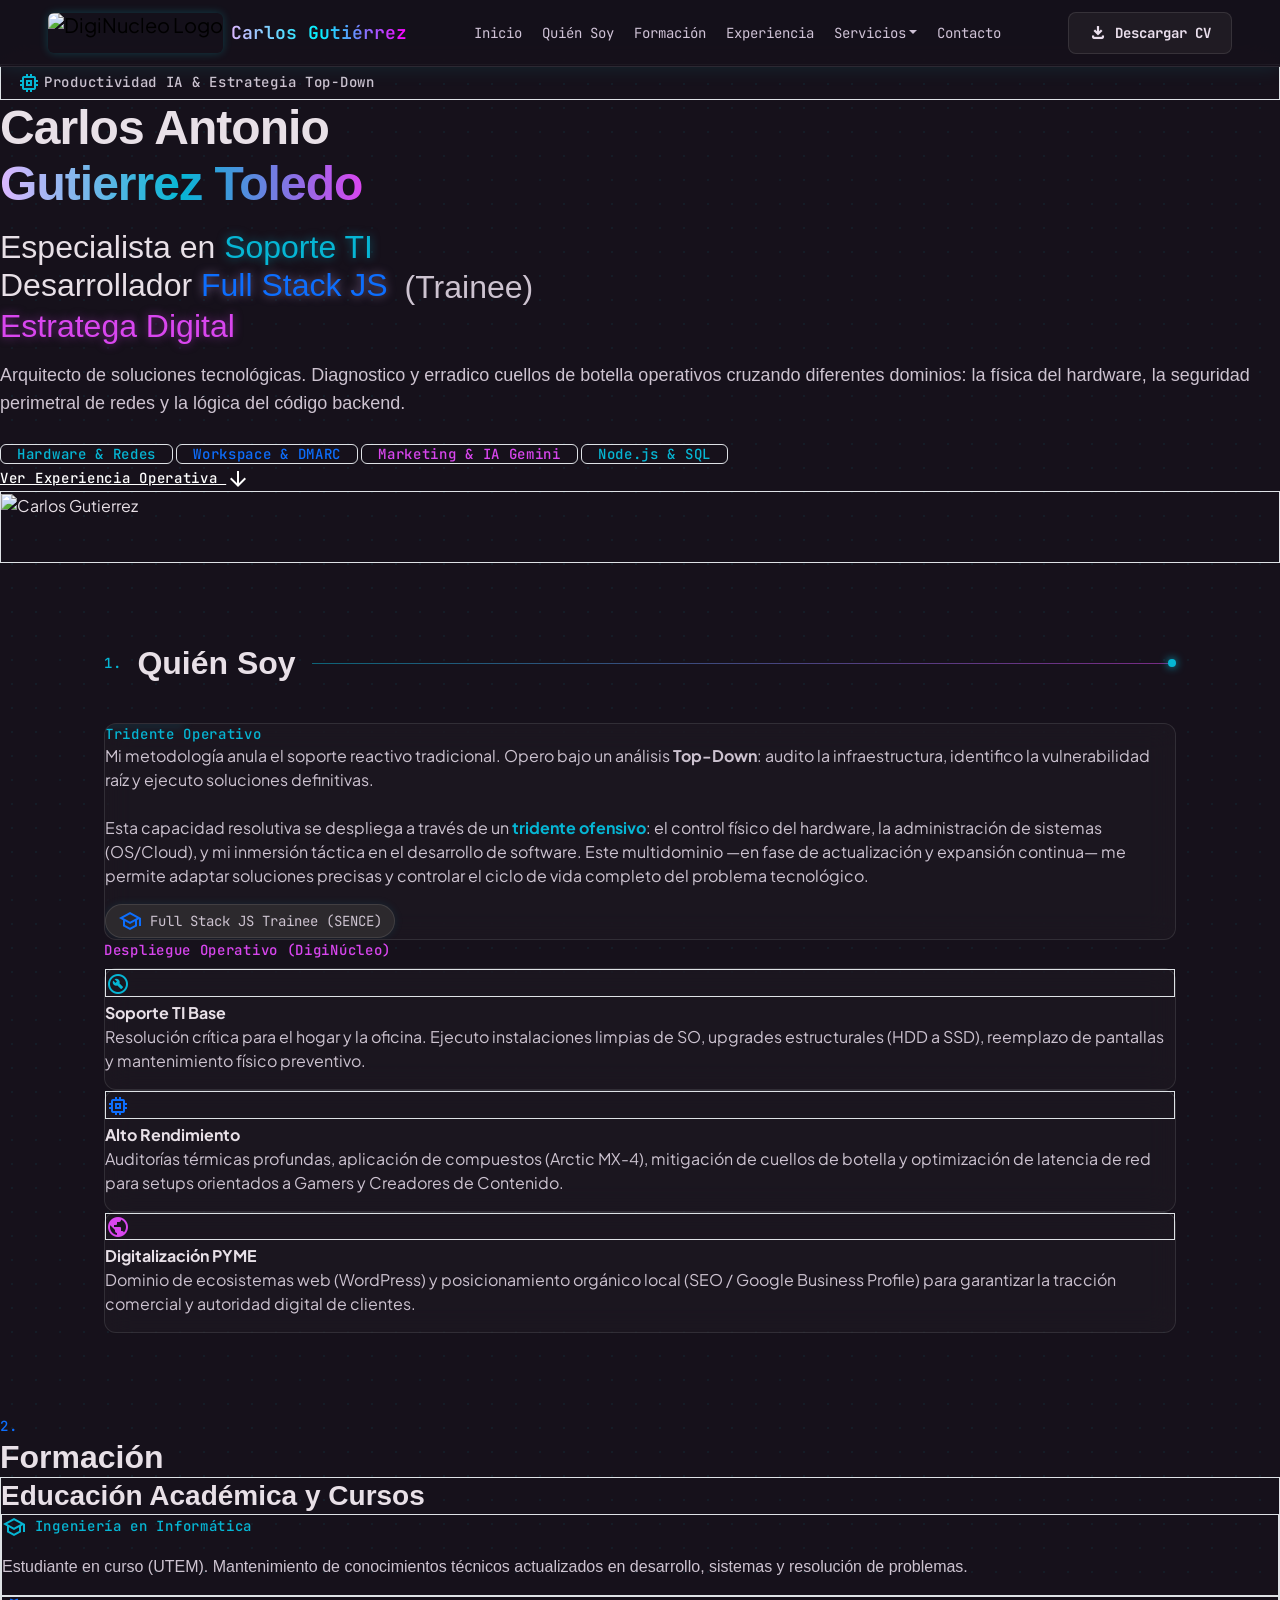
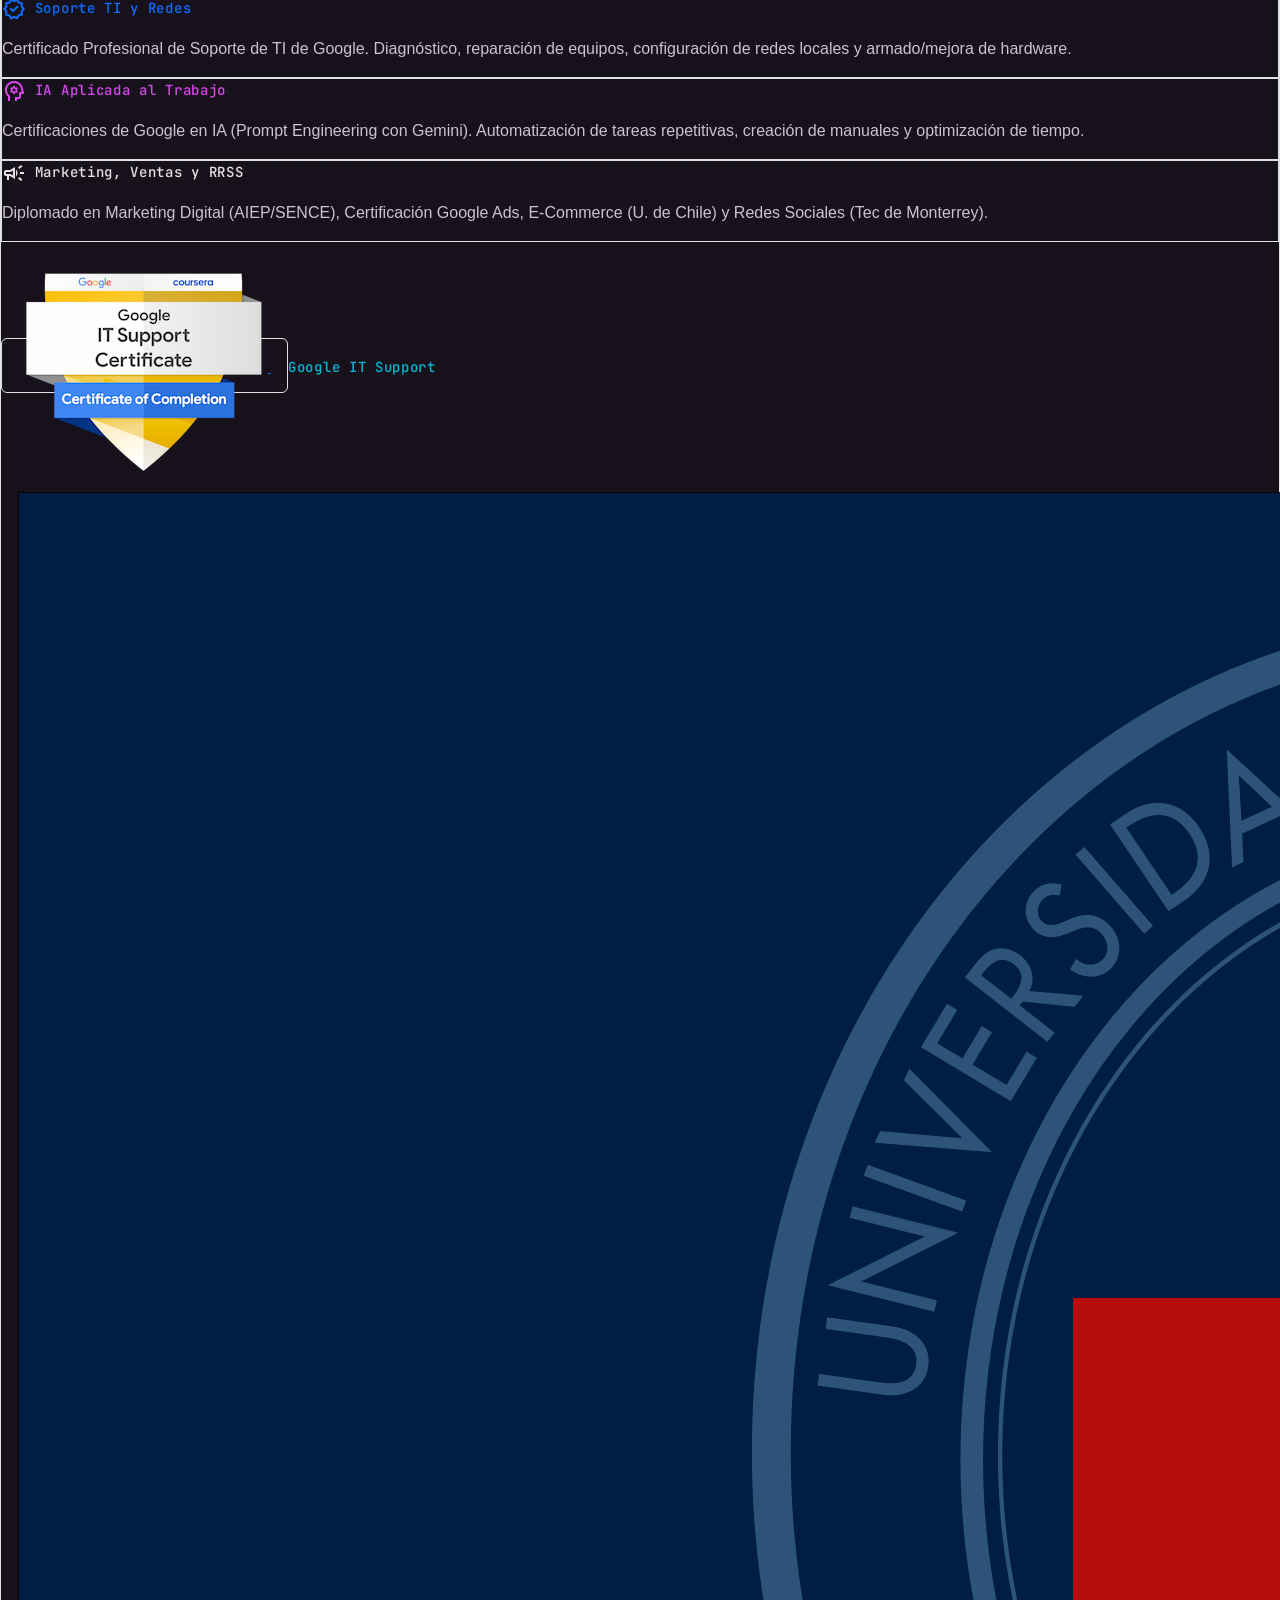
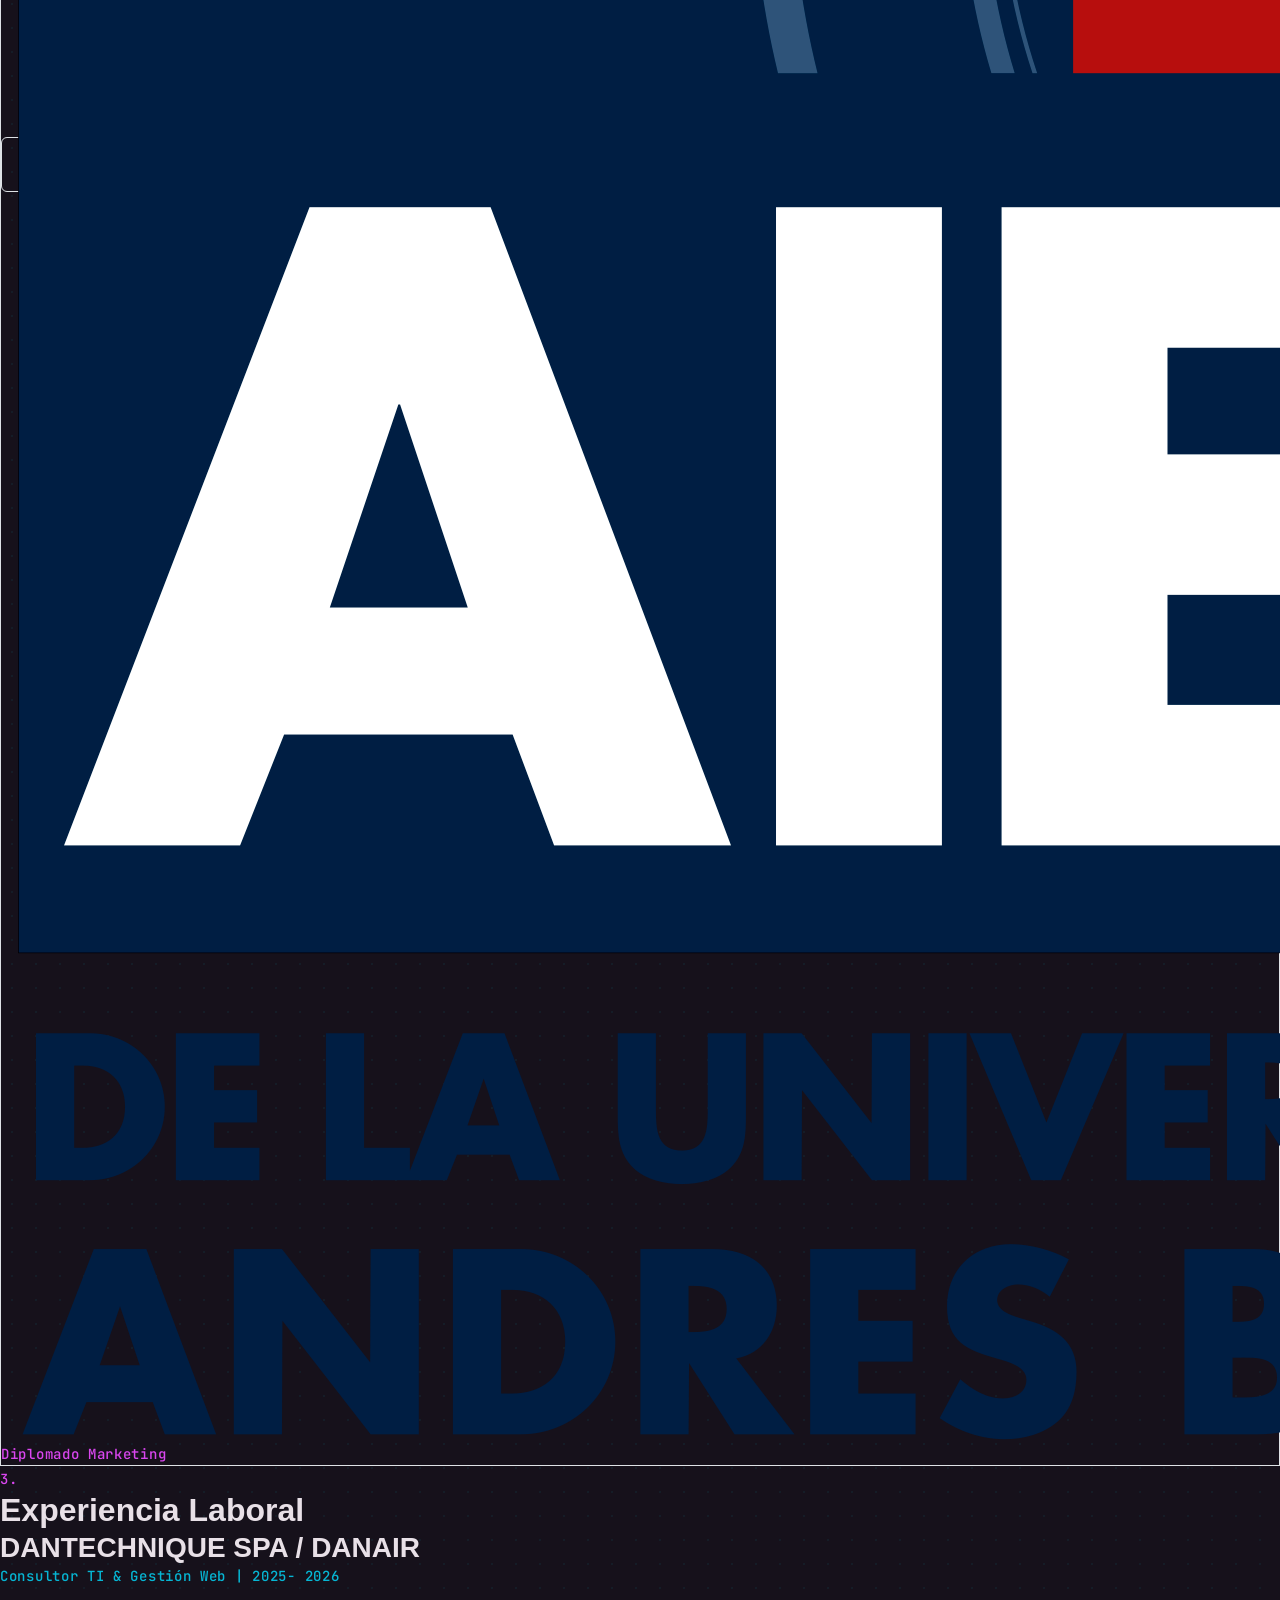
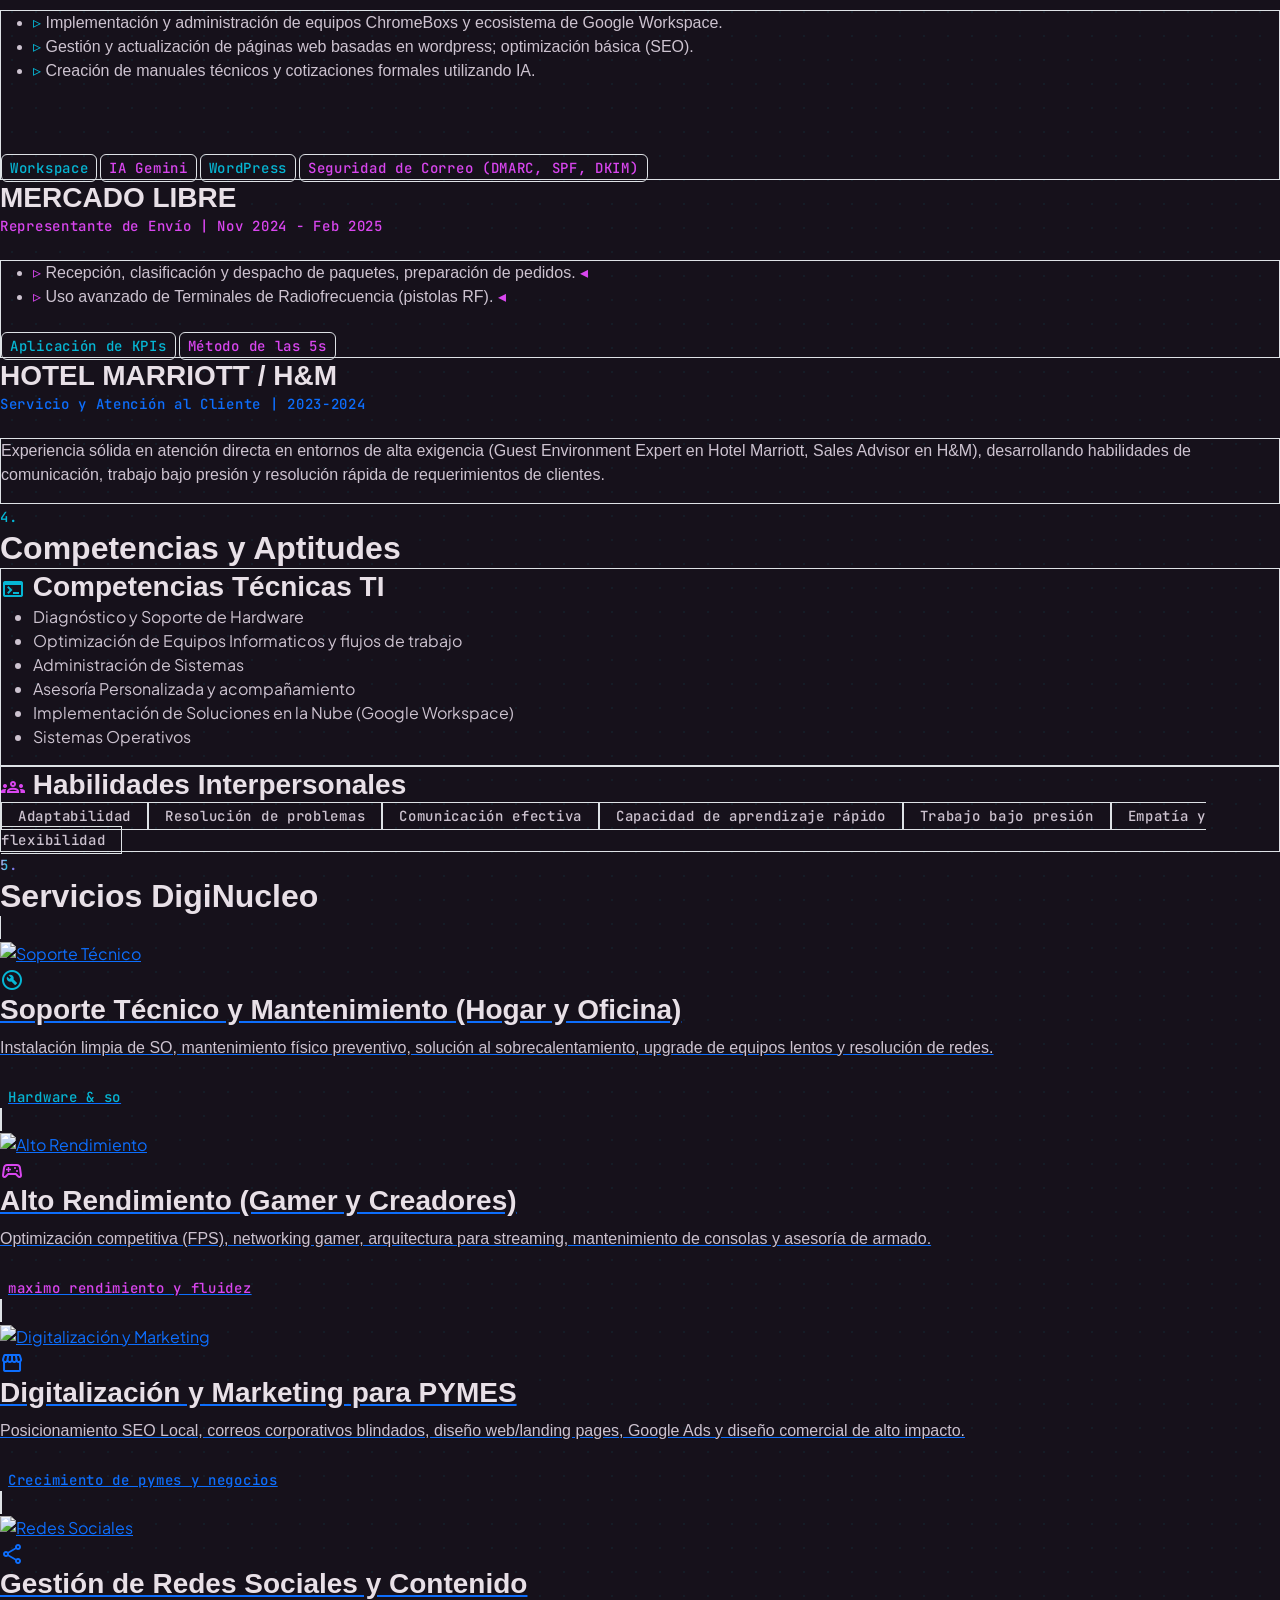
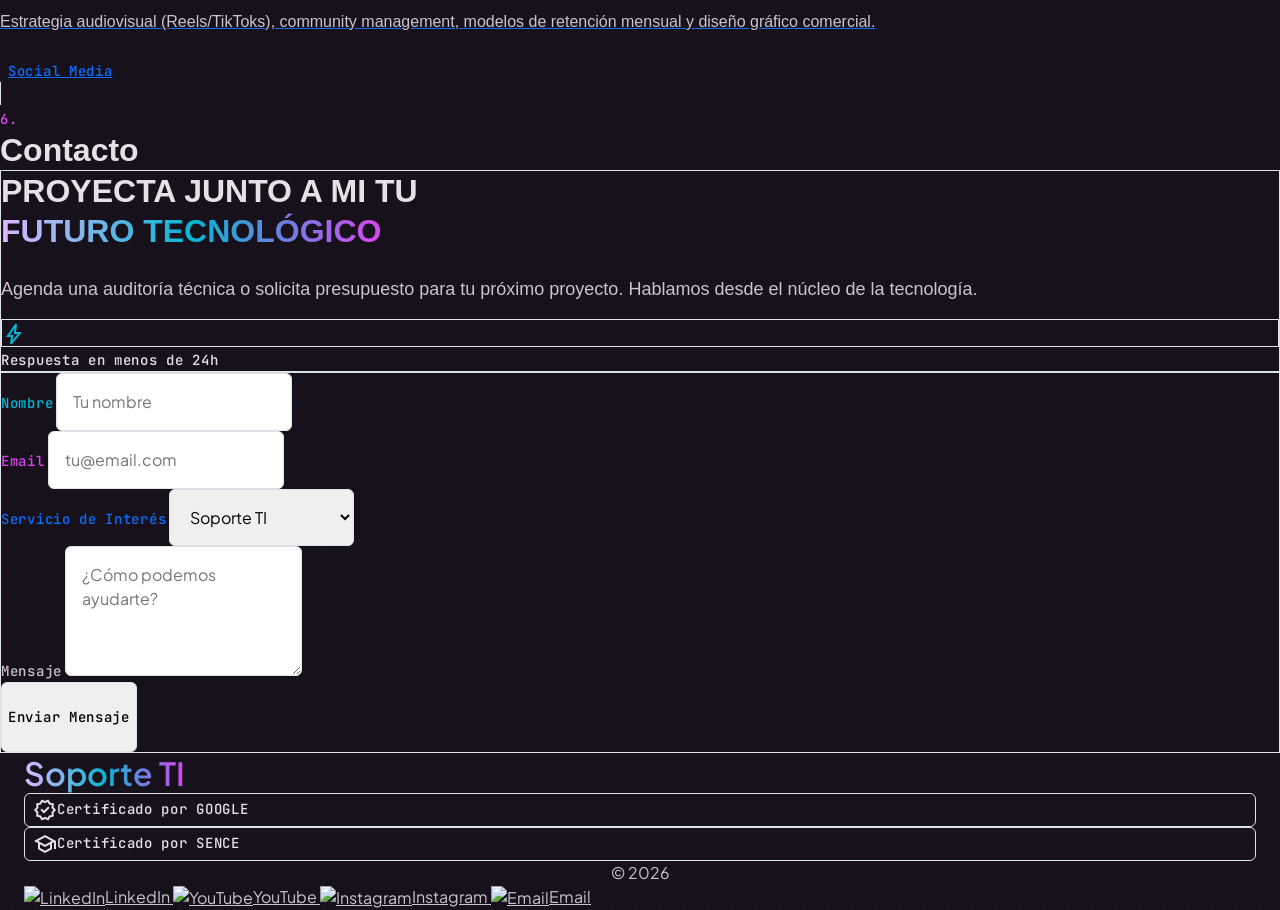
==== index.html @ d727971f "CV Online - Carlos Gutierrez (pre JS)" ====
<!DOCTYPE html>
<html class="dark scroll-smooth" lang="es" style="scroll-behavior: smooth;">
<head>
    <meta charset="utf-8">
    <meta content="width=device-width, initial-scale=1.0" name="viewport">
    <title>Carlos Gutierrez | DigiNucleo</title>
    <!-- Google Fonts -->
    <!-- Google Fonts -->
    <link href="https://fonts.googleapis.com" rel="preconnect">
    <link crossorigin="" href="https://fonts.gstatic.com" rel="preconnect">
    <link href="https://fonts.googleapis.com/css2?family=Plus+Jakarta+Sans:wght@400;500;600;700&family=JetBrains+Mono:wght@400;500;700&display=swap"
          rel="stylesheet">
    <!-- Material Symbols -->
    <link href="https://fonts.googleapis.com/css2?family=Material+Symbols+Outlined:wght,FILL@100..700,0..1&amp;display=swap"
          rel="stylesheet">
    <!-- Bootstrap CSS -->
    <link href="https://cdn.jsdelivr.net/npm/bootstrap@5.3.3/dist/css/bootstrap.min.css" rel="stylesheet">
    <link rel="stylesheet" href="static/css/styles.css">
    <!-- Tailwind CSS -->
    <script src="https://cdn.tailwindcss.com?plugins=forms,container-queries"></script>
    <!-- Tailwind Config injected directly from prompt requirements -->
    <script id="tailwind-config">
        tailwind.config = {
            darkMode: "class",
            theme: {
                extend: {
                    colors: {
                        "primary": "#ddb7ff",
                        "glass-border": "rgba(255, 255, 255, 0.1)",
                        "surface-container-lowest": "#110c15",
                        "on-background": "#eadfed",
                        "surface-tint": "#ddb7ff",
                        "surface-container": "#231e27",
                        "background": "#16111b",
                        "on-tertiary-fixed-variant": "#604100",
                        "secondary-container": "#0566d9",
                        "surface-bright": "#3d3741",
                        "on-tertiary-fixed": "#281900",
                        "inverse-on-surface": "#342e38",
                        "on-error": "#690005",
                        "on-primary": "#490080",
                        "on-error-container": "#ffdad6",
                        "surface-container-highest": "#39323d",
                        "on-surface": "#eadfed",
                        "tertiary-fixed-dim": "#fabc4e",
                        "tertiary-container": "#bd871a",
                        "tertiary-fixed": "#ffdead",
                        "primary-fixed": "#f0dbff",
                        "success-emerald": "#10B981",
                        "outline-variant": "#4d4354",
                        "neon-magenta": "#ff00ff",
                        "primary-container": "#b76dff",
                        "secondary-fixed": "#d8e2ff",
                        "secondary": "#adc6ff",
                        "on-surface-variant": "#cfc2d6",
                        "on-secondary-container": "#e6ecff",
                        "inverse-surface": "#eadfed",
                        "inverse-primary": "#842bd2",
                        "surface-variant": "#39323d",
                        "on-secondary-fixed": "#001a42",
                        "tertiary": "#fabc4e",
                        "on-primary-fixed-variant": "#6900b3",
                        "on-tertiary": "#432c00",
                        "error-container": "#93000a",
                        "on-secondary-fixed-variant": "#004395",
                        "surface-container-high": "#2e2832",
                        "outline": "#988d9f",
                        "on-secondary": "#002e6a",
                        "surface": "#16111b",
                        "surface-dim": "#16111b",
                        "secondary-fixed-dim": "#adc6ff",
                        "neon-cyan": "#00f3ff",
                        "on-tertiary-container": "#3a2600",
                        "primary-fixed-dim": "#ddb7ff",
                        "on-primary-fixed": "#2c0051",
                        "surface-container-low": "#1f1a23",
                        "error": "#ffb4ab",
                        "on-primary-container": "#400071"
                    },
                    borderRadius: {
                        "DEFAULT": "0.125rem",
                        "lg": "0.25rem",
                        "xl": "0.5rem",
                        "full": "0.75rem"
                    },
                    spacing: {
                        "margin-mobile": "16px",
                        "margin-desktop": "64px",
                        "base": "8px",
                        "gutter": "24px",
                        "container-max": "1200px"
                    },
                    fontFamily: {
                        "sans": ["Plus Jakarta Sans", "sans-serif"],
                        "headline-xl": ["Plus Jakarta Sans", "sans-serif"],
                        "label-mono": ["JetBrains Mono", "monospace"],
                        "headline-lg-mobile": ["Plus Jakarta Sans", "sans-serif"],
                        "body-md": ["Plus Jakarta Sans", "sans-serif"],
                        "body-lg": ["Plus Jakarta Sans", "sans-serif"],
                        "headline-lg": ["Plus Jakarta Sans", "sans-serif"]
                    },
                    fontSize: {
                        "headline-xl": ["48px", {
                            "lineHeight": "56px",
                            "letterSpacing": "-0.02em",
                            "fontWeight": "700"
                        }],
                        "label-mono": ["14px", {"lineHeight": "20px", "letterSpacing": "0.05em", "fontWeight": "500"}],
                        "headline-lg-mobile": ["28px", {"lineHeight": "36px", "fontWeight": "600"}],
                        "body-md": ["16px", {"lineHeight": "24px", "fontWeight": "400"}],
                        "body-lg": ["18px", {"lineHeight": "28px", "fontWeight": "400"}],
                        "headline-lg": ["32px", {"lineHeight": "40px", "fontWeight": "600"}]
                    },
                    animation: {
                        'float': 'float 10s infinite',
                        'slide-up': 'slideUp 0.8s ease-out forwards',
                    },
                    keyframes: {
                        float: {
                            '0%, 100%': {transform: 'translateY(0)'},
                            '50%': {transform: 'translateY(-20px)'},
                        },
                        slideUp: {
                            '0%': {opacity: '0', transform: 'translateY(40px)'},
                            '100%': {opacity: '1', transform: 'translateY(0)'},
                        }
                    }
                }
            }
        }
    </script>
    <style>
        html { scroll-behavior: smooth; }
        body {
            background-color: #16111b;
            background-image: radial-gradient(rgba(0, 243, 255, 0.05) 1px, transparent 1px);
            background-size: 24px 24px;
            font-family: 'Plus Jakarta Sans', sans-serif;
        }
        @media (max-width: 991px) {
            #inicio { min-height: auto !important; }
            #inicio .flex-1:last-child { display: none !important; }
        }
    </style>
    <meta name="description"
          content="Carlos Gutierrez - Especialista TI, Desarrollador FullStack y Estratega Digital. Soluciones tecnológicas, hardware de alto rendimiento y marketing para PYMES.">
    <meta property="og:title" content="DigiNucleo | Carlos Gutierrez">
    <meta property="og:description"
          content="Optimizamos tu infraestructura digital a nivel molecular. Soporte TI, Desarrollo Web y Marketing.">
    <meta property="og:type" content="website">
    <meta property="og:url" content="https://tudominio.com/">
    <link rel="icon"
          href="data:image/svg+xml,<svg xmlns=%22http://www.w3.org/2000/svg%22 viewBox=%220 0 100 100%22><text y=%22.9em%22 font-size=%2290%22>⚡</text></svg>">
</head>

<body class="bg-background text-on-background antialiased selection:bg-neon-cyan/30 selection:text-neon-cyan relative">
<!-- Floating Particles -->
<div class="particle w-32 h-32 top-[10%] left-[5%] animate-float" style="animation-delay: 0s;"></div>
<div class="particle w-48 h-48 top-[40%] right-[10%] animate-float bg-[radial-gradient(circle,rgba(255,0,255,0.5)_0%,rgba(255,0,255,0)_70%)]"
     style="animation-delay: 2s;"></div>
<div class="particle w-24 h-24 bottom-[20%] left-[20%] animate-float" style="animation-delay: 4s;"></div>
<!-- TopNavBar -->
<!-- TopNavBar Bootstrap -->
<nav class="navbar navbar-expand-lg fixed-top" style="background:rgba(21,17,27,0.92);backdrop-filter:blur(16px);border-bottom:1px solid rgba(255,255,255,0.1);box-shadow:0 0 20px rgba(0,243,255,0.1);z-index:1030;">
    <div class="container-fluid px-4 px-md-5">

        <a class="navbar-brand d-flex align-items-center gap-2" href="index.html" style="text-decoration:none;">
            <img alt="DigiNucleo Logo" height="40" style="border-radius:6px;box-shadow:0 0 10px rgba(0,243,255,0.2);"
                 src="https://lh3.googleusercontent.com/aida-public/[base64]">
            <span class="d-none d-md-block" style="font-family:'JetBrains Mono',monospace;font-size:18px;font-weight:600;background:linear-gradient(to right,#ddb7ff,#00f3ff,#ff00ff);-webkit-background-clip:text;-webkit-text-fill-color:transparent;">Carlos Gutiérrez</span>
        </a>

        <button class="navbar-toggler border-0" type="button"
                data-bs-toggle="collapse" data-bs-target="#navbarMenu"
                aria-controls="navbarMenu" aria-expanded="false" aria-label="Abrir menú">
            <span style="font-family:'Material Symbols Outlined';font-size:28px;color:#00f3ff;">menu</span>
        </button>

        <div class="collapse navbar-collapse" id="navbarMenu">
            <ul class="navbar-nav mx-auto gap-1" style="font-family:'JetBrains Mono',monospace;font-size:14px;">
                <li class="nav-item">
                    <a class="nav-link" href="index.html" style="color:#cfc2d6;" onmouseover="this.style.color='#00f3ff'" onmouseout="this.style.color='#cfc2d6'">Inicio</a>
                </li>
                <li class="nav-item">
                    <a class="nav-link" href="index.html#quien-soy" style="color:#cfc2d6;" onmouseover="this.style.color='#00f3ff'" onmouseout="this.style.color='#cfc2d6'">Quién Soy</a>
                </li>
                <li class="nav-item">
                    <a class="nav-link" href="index.html#formacion" style="color:#cfc2d6;" onmouseover="this.style.color='#00f3ff'" onmouseout="this.style.color='#cfc2d6'">Formación</a>
                </li>
                <li class="nav-item">
                    <a class="nav-link" href="index.html#experiencia" style="color:#cfc2d6;" onmouseover="this.style.color='#00f3ff'" onmouseout="this.style.color='#cfc2d6'">Experiencia</a>
                </li>
                <li class="nav-item dropdown">
                    <a class="nav-link dropdown-toggle" href="index.html#portafolio" role="button"
                       data-bs-toggle="dropdown" aria-expanded="false" style="color:#cfc2d6;">Servicios</a>
                    <ul class="dropdown-menu" style="background:rgba(35,30,39,0.97);border:1px solid rgba(255,255,255,0.1);border-radius:12px;">
                        <li><a class="dropdown-item" href="soporte-tecnico-y-mantenimiento.html" style="color:#cfc2d6;font-family:'JetBrains Mono',monospace;font-size:13px;" onmouseover="this.style.color='#00f3ff';this.style.background='rgba(0,243,255,0.08)'" onmouseout="this.style.color='#cfc2d6';this.style.background='transparent'">🔧 Soporte Técnico</a></li>
                        <li><a class="dropdown-item" href="alto-rendimiento.html" style="color:#cfc2d6;font-family:'JetBrains Mono',monospace;font-size:13px;" onmouseover="this.style.color='#39FF14';this.style.background='rgba(57,255,20,0.08)'" onmouseout="this.style.color='#cfc2d6';this.style.background='transparent'">🎮 Alto Rendimiento</a></li>
                        <li><a class="dropdown-item" href="digitalizacion-marketing.html" style="color:#cfc2d6;font-family:'JetBrains Mono',monospace;font-size:13px;" onmouseover="this.style.color='#ff00ff';this.style.background='rgba(255,0,255,0.08)'" onmouseout="this.style.color='#cfc2d6';this.style.background='transparent'">🛒 Marketing PYMES</a></li>
                        <li><a class="dropdown-item" href="rrss-contenido.html" style="color:#cfc2d6;font-family:'JetBrains Mono',monospace;font-size:13px;" onmouseover="this.style.color='#FFD700';this.style.background='rgba(255,215,0,0.08)'" onmouseout="this.style.color='#cfc2d6';this.style.background='transparent'">📱 Redes Sociales</a></li>
                    </ul>
                </li>
                <li class="nav-item">
                    <a class="nav-link" href="index.html#contacto-new" style="color:#cfc2d6;" onmouseover="this.style.color='#00f3ff'" onmouseout="this.style.color='#cfc2d6'">Contacto</a>
                </li>
            </ul>

            <a href="static/CV_Carlos_Gutierrez_Toledo_2026.pdf" download="CV_Carlos_Gutierrez.pdf" target="_blank"
               class="d-none d-md-flex align-items-center gap-2 ms-3"
               style="padding:8px 20px;border:1px solid rgba(255,255,255,0.1);background:rgba(44,41,45,0.5);color:#eadfed;font-family:'JetBrains Mono',monospace;font-size:14px;font-weight:700;border-radius:8px;text-decoration:none;white-space:nowrap;"
               onmouseover="this.style.color='#00f3ff';this.style.borderColor='rgba(0,243,255,0.5)'"
               onmouseout="this.style.color='#eadfed';this.style.borderColor='rgba(255,255,255,0.1)'">
                <span style="font-family:'Material Symbols Outlined';font-size:18px;vertical-align:middle;">download</span> Descargar CV
            </a>
        </div>
    </div>
</nav>
<main class="w-full flex flex-col items-center">
    <!-- HERO SECTION -->
    <section
            class="w-full max-w-container-max mx-auto px-margin-mobile md:px-margin-desktop py-24 md:py-32 flex flex-col lg:flex-row items-center gap-12 min-h-[819px] animate-slide-up"
            id="inicio">

        <div class="flex-1 flex flex-col items-start gap-6 relative z-10">

            <!-- Etiqueta Superior Táctica -->
            <div class="inline-flex items-center gap-2 px-3 py-1 bg-surface-container-high border border-glass-border rounded-full shadow-[0_0_10px_rgba(0,243,255,0.1)]">
                <span class="material-symbols-outlined text-neon-cyan text-[16px]">memory</span>
                <span class="font-label-mono text-label-mono text-on-surface-variant">Productividad IA & Estrategia Top-Down</span>
            </div>

            <!-- RESTAURACIÓN CRÍTICA: Nombre del Admin (H1) -->
            <h1 class="font-headline-xl text-headline-xl text-on-background leading-tight">
                Carlos Antonio <br><span class="gradient-text">Gutierrez Toledo</span>
            </h1>

            <!-- BLOQUE DINÁMICO: Títulos de Cargo (Escaneabilidad 1 segundo) -->
            <div class="flex flex-col gap-2 border-l-4 border-neon-cyan pl-5 py-2 mt-2">
                <h2 class="font-headline-lg-mobile text-[26px] md:text-[32px] font-bold text-on-background leading-none">
                    Especialista en <span class="text-neon-cyan glow-text-cyan">Soporte TI</span>
                </h2>
                <h2 class="font-headline-lg-mobile text-[26px] md:text-[32px] font-bold text-on-background leading-none">
                    Desarrollador <span class="text-primary glow-text-primary">Full Stack JS</span> <span
                        class="text-[14px] text-on-surface-variant font-normal tracking-widest uppercase align-middle bg-surface-bright px-2 py-1 rounded ml-2">(Trainee)</span>
                </h2>
                <h2 class="font-headline-lg-mobile text-[26px] md:text-[32px] font-bold text-on-background leading-none">
                    <span class="text-neon-magenta glow-text-magenta">Estratega Digital</span>
                </h2>
            </div>

            <!-- HOOK FRONTAL: Directo y sin relleno -->
            <p class="font-body-lg text-body-lg text-on-surface-variant max-w-2xl leading-relaxed mt-2">
                Arquitecto de soluciones tecnológicas. Diagnostico y erradico cuellos de botella operativos cruzando
                diferentes dominios: la física del hardware, la seguridad perimetral de redes y la lógica del código
                backend.
            </p>

            <!-- MATRIZ DE TAGS: Reemplaza las listas aburridas -->
            <div class="flex flex-wrap gap-3 mt-4">
                <span class="px-3 py-1.5 bg-surface-container-high/80 border border-neon-cyan/40 rounded text-[13px] font-label-mono text-neon-cyan shadow-[0_0_10px_rgba(6,182,212,0.15)] hover:bg-neon-cyan/10 transition-colors cursor-default">Hardware & Redes</span>
                <span class="px-3 py-1.5 bg-surface-container-high/80 border border-primary/40 rounded text-[13px] font-label-mono text-primary shadow-[0_0_10px_rgba(221,183,255,0.15)] hover:bg-primary/10 transition-colors cursor-default">Workspace & DMARC</span>
                <span class="px-3 py-1.5 bg-surface-container-high/80 border border-neon-magenta/40 rounded text-[13px] font-label-mono text-neon-magenta shadow-[0_0_10px_rgba(217,70,239,0.15)] hover:bg-neon-magenta/10 transition-colors cursor-default">Marketing & IA Gemini</span>
                <span class="px-3 py-1.5 bg-surface-container-high/80 border border-neon-cyan/40 rounded text-[13px] font-label-mono text-neon-cyan shadow-[0_0_10px_rgba(6,182,212,0.15)] hover:bg-neon-cyan/10 transition-colors cursor-default">Node.js & SQL</span>
            </div>

            <!-- ACCIÓN TÁCTICA -->
            <div class="flex gap-4 mt-6">
                <a class="px-6 py-3 bg-gradient-to-r from-neon-cyan/80 to-neon-magenta/80 text-white font-label-mono text-label-mono font-bold rounded hover:from-neon-cyan hover:to-neon-magenta shadow-[0_0_15px_rgba(0,243,255,0.3)] transition-all duration-300 flex items-center gap-2"
                   href="#experiencia">
                    Ver Experiencia Operativa
                    <span class="material-symbols-outlined text-[18px]">arrow_downward</span>
                </a>
            </div>

        </div>

        <!-- Hero Abstract Visual (Tu imagen preservada intacta) -->
        <div class="flex-1 w-full flex justify-center items-center relative">
            <div class="relative w-full max-w-[320px] aspect-[9/16] bg-surface-container/40 backdrop-blur-md border border-glass-border rounded-xl overflow-hidden glow-hover transition-all duration-500 group">
                <div class="absolute inset-0 p-[1px] bg-gradient-to-br from-neon-cyan via-neon-magenta to-primary opacity-30 group-hover:opacity-60 transition-opacity duration-500 rounded-xl"></div>
                <div class="absolute inset-[1px] bg-surface-container/90 rounded-[11px] overflow-hidden">
                    <img alt="Carlos Gutierrez"
                         class="w-full h-full object-cover grayscale hover:grayscale-0 transition-all duration-500"
                         src="https://lh3.googleusercontent.com/aida-public/[base64]">
                    <div class="absolute inset-0 bg-gradient-to-t from-background via-transparent to-transparent opacity-60"></div>
                    <div class="absolute bottom-4 left-4 right-4">
                        <div class="h-[2px] w-12 bg-neon-cyan shadow-[0_0_10px_#00f3ff] mb-2"></div>
                        <p class="font-label-mono text-[10px] text-neon-cyan uppercase tracking-widest"><br></p>
                    </div>
                </div>
            </div>
        </div>
    </section>
    <!-- QUIÉN SOY -->
    <section class="section-wrapper animate-on-scroll is-visible pt-8 pb-20" id="quien-soy">

        <!-- HEADER DE SECCIÓN (Uso de clases nativas styles.css) -->
        <div class="section-header">
            <span class="section-header__number text-neon-cyan">1.</span>
            <h2 class="section-header__title">Quién Soy</h2>
            <div class="section-header__line section-header__line--cyan"></div>
        </div>

        <!-- GRID ASIMÉTRICO: 12 Columnas Desktop -->
        <div class="grid grid-cols-1 lg:grid-cols-12 gap-8 mt-4">

            <!-- COLUMNA 1: TRIDENTE OPERATIVO (Span 5) -->
            <div class="lg:col-span-5 flex flex-col relative h-full">

                <!-- Tarjeta Principal con decoradores Cyber-Noir -->
                <div class="glass-card p-8 h-full flex flex-col gap-6 relative overflow-hidden group glow-accent">
                    <!-- Esquinas de Neón -->
                    <div class="form-corner-cyan"></div>
                    <!-- Resplandor de fondo sutil -->
                    <div class="absolute -right-20 -top-20 w-48 h-48 bg-neon-cyan/10 blur-[50px] rounded-full group-hover:bg-neon-cyan/20 transition-all duration-700"></div>

                    <!-- NUEVO TÍTULO: TRIDENTE OPERATIVO -->
                    <h3 class="font-label-mono text-neon-cyan uppercase tracking-widest text-[14px] flex items-center gap-3 relative z-10">
                        <span class="pulse-dot"></span> Tridente Operativo
                    </h3>

                    <!-- NUEVO TEXTO: ENFOQUE MULTIDOMINIO SIN ALUCINACIONES -->
                    <p class="font-body-lg text-[16px] text-on-surface-variant leading-relaxed relative z-10">
                        Mi metodología anula el soporte reactivo tradicional. Opero bajo un análisis <strong
                            class="text-on-background font-medium">Top-Down</strong>: audito la infraestructura,
                        identifico la vulnerabilidad raíz y ejecuto soluciones definitivas.
                        <br><br>
                        Esta capacidad resolutiva se despliega a través de un <strong
                            class="text-neon-cyan font-medium">tridente ofensivo</strong>: el control físico del
                        hardware, la administración de sistemas (OS/Cloud), y mi inmersión táctica en el desarrollo de
                        software. Este multidominio —en fase de actualización y expansión continua— me permite adaptar
                        soluciones precisas y controlar el ciclo de vida completo del problema tecnológico.
                    </p>

                    <!-- Anclaje Académico en tiempo real -->
                    <div class="mt-auto pt-6 border-t border-glass-border relative z-10">
                        <span class="status-badge">
                            <span class="material-symbols-outlined text-[18px] text-primary">school</span>
                            Full Stack JS Trainee (SENCE)
                        </span>
                    </div>
                </div>
            </div>

            <!-- COLUMNA 2: DESPLIEGUE OPERATIVO DIGINÚCLEO (Span 7) -->
            <div class="lg:col-span-7 flex flex-col gap-5">

                <h3 class="font-label-mono text-neon-magenta uppercase tracking-widest text-[14px] flex items-center gap-3 mb-2 ml-2">
                    <span class="w-1.5 h-1.5 bg-neon-magenta rounded-full shadow-[0_0_5px_#ff00ff]"></span>
                    Despliegue Operativo (DigiNúcleo)
                </h3>

                <!-- Tarjeta Horizontal 1: Soporte Clásico -->
                <div class="glass-card p-6 flex flex-col sm:flex-row gap-6 items-start glow-hover cursor-default">
                    <div class="w-14 h-14 shrink-0 rounded-lg bg-neon-cyan/10 border border-neon-cyan/30 flex items-center justify-center shadow-[0_0_15px_rgba(6,182,212,0.15)] relative overflow-hidden">
                        <div class="absolute inset-0 bg-gradient-to-br from-neon-cyan/20 to-transparent"></div>
                        <span class="material-symbols-outlined text-neon-cyan text-[28px] relative z-10">build_circle</span>
                    </div>
                    <div class="flex flex-col gap-2 pt-1">
                        <strong class="text-on-background text-[18px] tracking-wide">Soporte TI Base</strong>
                        <p class="text-[15px] text-on-surface-variant leading-relaxed">
                            Resolución crítica para el hogar y la oficina. Ejecuto instalaciones limpias de SO, upgrades
                            estructurales (HDD a SSD), reemplazo de pantallas y mantenimiento físico preventivo.
                        </p>
                    </div>
                </div>

                <!-- Tarjeta Horizontal 2: Alto Rendimiento -->
                <div class="glass-card p-6 flex flex-col sm:flex-row gap-6 items-start glow-hover cursor-default">
                    <div class="w-14 h-14 shrink-0 rounded-lg bg-primary/10 border border-primary/30 flex items-center justify-center shadow-[0_0_15px_rgba(221,183,255,0.15)] relative overflow-hidden">
                        <div class="absolute inset-0 bg-gradient-to-br from-primary/20 to-transparent"></div>
                        <span class="material-symbols-outlined text-primary text-[28px] relative z-10">memory</span>
                    </div>
                    <div class="flex flex-col gap-2 pt-1">
                        <strong class="text-on-background text-[18px] tracking-wide">Alto Rendimiento</strong>
                        <p class="text-[15px] text-on-surface-variant leading-relaxed">
                            Auditorías térmicas profundas, aplicación de compuestos (Arctic MX-4), mitigación de cuellos
                            de botella y optimización de latencia de red para setups orientados a Gamers y Creadores de
                            Contenido.
                        </p>
                    </div>
                </div>

                <!-- Tarjeta Horizontal 3: Digitalización PYME -->
                <div class="glass-card p-6 flex flex-col sm:flex-row gap-6 items-start glow-hover cursor-default">
                    <div class="w-14 h-14 shrink-0 rounded-lg bg-neon-magenta/10 border border-neon-magenta/30 flex items-center justify-center shadow-[0_0_15px_rgba(217,70,239,0.15)] relative overflow-hidden">
                        <div class="absolute inset-0 bg-gradient-to-br from-neon-magenta/20 to-transparent"></div>
                        <span class="material-symbols-outlined text-neon-magenta text-[28px] relative z-10">public</span>
                    </div>
                    <div class="flex flex-col gap-2 pt-1">
                        <strong class="text-on-background text-[18px] tracking-wide">Digitalización PYME</strong>
                        <p class="text-[15px] text-on-surface-variant leading-relaxed">
                            Dominio de ecosistemas web (WordPress) y posicionamiento orgánico local (SEO / Google
                            Business Profile) para garantizar la tracción comercial y autoridad digital de clientes.
                        </p>
                    </div>
                </div>

            </div>
        </div>
    </section>
    <!-- FORMACIÓN -->
    <section
            class="w-full max-w-container-max mx-auto px-margin-mobile md:px-margin-desktop py-20 flex flex-col gap-10 relative animate-on-scroll is-visible"
            id="formacion">
        <div class="flex items-center gap-4">
            <span class="font-label-mono text-label-mono text-primary">2.</span>
            <h2 class="font-headline-lg text-headline-lg text-on-background">Formación</h2>
            <div class="h-[1px] flex-1 bg-gradient-to-r from-primary/50 to-neon-cyan/50 relative">
                <div class="absolute right-0 top-1/2 -translate-y-1/2 w-2 h-2 bg-neon-cyan rounded-full shadow-[0_0_8px_#00f3ff]"></div>
            </div>
        </div>
        <div class="bg-surface-container/50 backdrop-blur-[12px] border border-glass-border rounded-xl p-8 md:p-12 glow-hover transition-all duration-300">
            <h3 class="font-headline-lg-mobile text-headline-lg-mobile text-on-background mb-8">Educación Académica y
                Cursos</h3>
            <div class="grid grid-cols-1 md:grid-cols-2 gap-6">
                <!-- Item 1 -->
                <div class="bg-surface-container-high/30 p-6 rounded-xl border border-glass-border hover:border-neon-cyan/50 transition-colors">
                    <h4 class="font-label-mono text-label-mono text-neon-cyan mb-3 flex items-center gap-2"><span
                            class="material-symbols-outlined text-[20px]">school</span> Ingeniería en Informática</h4>
                    <p class="font-body-md text-body-md text-on-surface-variant">Estudiante en curso (UTEM).
                        Mantenimiento de conocimientos técnicos actualizados en desarrollo, sistemas y resolución de
                        problemas.</p>
                </div>
                <!-- Item 2 -->
                <div class="bg-surface-container-high/30 p-6 rounded-xl border border-glass-border hover:border-primary/50 transition-colors">
                    <h4 class="font-label-mono text-label-mono text-primary mb-3 flex items-center gap-2"><span
                            class="material-symbols-outlined text-[20px]">verified</span> Soporte TI y Redes</h4>
                    <p class="font-body-md text-body-md text-on-surface-variant">Certificado Profesional de Soporte de
                        TI de Google. Diagnóstico, reparación de equipos, configuración de redes locales y armado/mejora
                        de hardware.</p>
                </div>
                <!-- Item 3 -->
                <div class="bg-surface-container-high/30 p-6 rounded-xl border border-glass-border hover:border-neon-magenta/50 transition-colors">
                    <h4 class="font-label-mono text-label-mono text-neon-magenta mb-3 flex items-center gap-2"><span
                            class="material-symbols-outlined text-[20px]">psychology</span> IA Aplicada al Trabajo</h4>
                    <p class="font-body-md text-body-md text-on-surface-variant">Certificaciones de Google en IA (Prompt
                        Engineering con Gemini). Automatización de tareas repetitivas, creación de manuales y
                        optimización de tiempo.</p>
                </div>
                <!-- Item 4 -->
                <div class="bg-surface-container-high/30 p-6 rounded-xl border border-glass-border hover:border-[#ff0080]/50 transition-colors">
                    <h4 class="font-label-mono text-label-mono text-[#ff0080] mb-3 flex items-center gap-2"><span
                            class="material-symbols-outlined text-[20px]">campaign</span> Marketing, Ventas y RRSS</h4>
                    <p class="font-body-md text-body-md text-on-surface-variant">Diplomado en Marketing Digital
                        (AIEP/SENCE), Certificación Google Ads, E-Commerce (U. de Chile) y Redes Sociales (Tec de
                        Monterrey).</p>
                </div>
            </div>
            <div class="mt-10 pt-8 border-t border-glass-border flex flex-row justify-center items-start gap-8 md:gap-12 flex-wrap">

                <div class="flex flex-col items-center gap-2 w-28">
                    <a href="https://www.credly.com/badges/1d3df9e6-8b72-431b-aab2-57698cab1910/public_url"
                       target="_blank"
                       class="w-28 h-28 rounded border border-glass-border bg-surface-container-high/30 p-3 flex items-center justify-center hover:border-neon-cyan/50 hover:scale-105 transition-all duration-300 shadow-[0_0_15px_rgba(0,0,0,0.3)]">
                        <img src="static/assets/img/google-it-support-certificate.2.png"
                             alt="Google IT Support"
                             class="w-full h-full object-contain">
                    </a>
                    <span class="font-label-mono text-[11px] text-neon-cyan uppercase tracking-wider text-center mt-1">Google IT Support</span>
                </div>

                <div class="flex flex-col items-center gap-2 w-28">
                    <a href="https://drive.google.com/file/d/1HnSrGIfk5nN4kSKBvNgkg7xTY6utSyiq/view"
                       target="_blank"
                       class="w-28 h-28 rounded border border-glass-border bg-surface-container-high/30 p-3 flex items-center justify-center hover:border-neon-magenta/50 hover:scale-105 transition-all duration-300 shadow-[0_0_15px_rgba(0,0,0,0.3)]">
                        <img src="static/assets/img/Logo_AIEP.png"
                             alt="Diplomado Marketing"
                             class="w-full h-full object-contain">
                    </a>
                    <span class="font-label-mono text-[11px] text-neon-magenta uppercase tracking-wider text-center mt-1">Diplomado Marketing</span>
                </div>

            </div>
    </section>
    <!-- EXPERIENCIA LABORAL -->
    <section
            class="w-full max-w-container-max mx-auto px-margin-mobile md:px-margin-desktop py-20 flex flex-col gap-10 relative animate-on-scroll is-visible"
            id="experiencia">
        <div class="flex items-center gap-4">
            <span class="font-label-mono text-label-mono text-neon-magenta">3.</span>
            <h2 class="font-headline-lg text-headline-lg text-on-background">Experiencia Laboral</h2>
            <div class="h-[1px] flex-1 bg-gradient-to-r from-neon-magenta/50 to-neon-cyan/50 relative">
                <div class="absolute right-0 top-1/2 -translate-y-1/2 w-2 h-2 bg-neon-cyan rounded-full shadow-[0_0_8px_#00f3ff]"></div>
            </div>
        </div>
        <div class="relative pl-8 md:pl-0 mt-8">
            <!-- Vertical Timeline Line -->
            <div class="absolute left-0 md:left-1/2 top-0 bottom-0 w-[2px] bg-glass-border transform md:-translate-x-1/2">
                <div class="w-full h-1/3 timeline-line shadow-[0_0_10px_#00f3ff]"></div>
            </div>
            <!-- Job 1 -->
            <div class="relative flex flex-col md:flex-row items-center justify-between mb-16 w-full animate-on-scroll is-visible">
                <div class="absolute left-[-37px] md:left-1/2 w-4 h-4 rounded-full bg-neon-cyan transform md:-translate-x-1/2 shadow-[0_0_15px_#00f3ff] z-10"></div>
                <div class="w-full md:w-[45%] md:pr-8 mb-4 md:mb-0 text-left md:text-right">
                    <h3 class="font-headline-lg-mobile text-headline-lg-mobile text-on-background">DANTECHNIQUE SPA /
                        DANAIR</h3>
                    <p class="font-label-mono text-label-mono text-neon-cyan mb-2">Consultor TI &amp; Gestión Web |
                        2025- 2026</p>
                </div>
                <div class="w-full md:w-[45%] md:pl-8">
                    <div class="bg-surface-container/50 backdrop-blur-[12px] border border-glass-border rounded-xl p-6 glow-hover transition-all duration-300">
                        <ul class="font-body-md text-body-md text-on-surface-variant list-none space-y-2">
                            <li class="flex gap-2"><span class="text-neon-cyan">▹</span> Implementación y administración
                                de equipos ChromeBoxs y ecosistema de Google Workspace.
                            </li>
                            <li class="flex gap-2"><span class="text-neon-cyan">▹</span> Gestión y actualización de
                                páginas web basadas en wordpress; optimización básica (SEO).
                            </li>
                            <li class="flex gap-2"><span class="text-neon-cyan">▹</span> Creación de manuales técnicos y
                                cotizaciones formales utilizando IA.
                                <div>
                                    <div>
                                        <div><br></div>
                                        <div><br></div>
                                    </div>
                                </div>
                            </li>
                        </ul>
                        <div class="flex flex-wrap gap-2 mt-4">
                            <span class="px-2 py-1 bg-surface-bright border border-neon-cyan/30 rounded text-[12px] font-label-mono text-neon-cyan shadow-[0_0_5px_rgba(0,243,255,0.1)]">Workspace</span>
                            <span class="px-2 py-1 bg-surface-bright border border-neon-magenta/30 rounded text-[12px] font-label-mono text-neon-magenta shadow-[0_0_5px_rgba(255,0,255,0.1)]">IA Gemini</span>
                            <span class="px-2 py-1 bg-surface-bright border border-neon-cyan/30 rounded text-[12px] font-label-mono text-neon-cyan shadow-[0_0_5px_rgba(0,243,255,0.1)]">WordPress</span>
                            <span class="px-2 py-1 bg-surface-bright border border-neon-magenta/30 rounded text-[12px] font-label-mono text-neon-magenta shadow-[0_0_5px_rgba(255,0,255,0.1)]">Seguridad de Correo (DMARC, SPF, DKIM)</span>
                        </div>
                    </div>
                </div>
            </div>
            <!-- Job 2 -->
            <div class="relative flex flex-col md:flex-row-reverse items-center justify-between mb-16 w-full animate-on-scroll is-visible">
                <div class="absolute left-[-37px] md:left-1/2 w-4 h-4 rounded-full bg-surface-container border-2 border-neon-magenta transform md:-translate-x-1/2 z-10 shadow-[0_0_10px_rgba(255,0,255,0.5)]"></div>
                <div class="w-full md:w-[45%] md:pl-8 mb-4 md:mb-0 text-left">
                    <h3 class="font-headline-lg-mobile text-headline-lg-mobile text-on-background">MERCADO LIBRE</h3>
                    <p class="font-label-mono text-label-mono text-neon-magenta mb-2">Representante de Envío | Nov 2024
                        - Feb 2025</p>
                </div>
                <div class="w-full md:w-[45%] md:pr-8 text-left md:text-right">
                    <div class="bg-surface-container/50 backdrop-blur-[12px] border border-glass-border rounded-xl p-6 glow-hover transition-all duration-300">
                        <ul class="font-body-md text-body-md text-on-surface-variant list-none space-y-2">
                            <li class="flex gap-2 md:justify-end"><span class="text-neon-magenta md:hidden">▹</span>
                                Recepción, clasificación y despacho de paquetes, preparación de pedidos. <span
                                        class="text-neon-magenta hidden md:inline">◂</span></li>
                            <li class="flex gap-2 md:justify-end"><span class="text-neon-magenta md:hidden">▹</span> Uso
                                avanzado de Terminales de Radiofrecuencia (pistolas RF). <span
                                        class="text-neon-magenta hidden md:inline">◂</span></li>
                        </ul>
                        <div class="flex flex-wrap gap-2 mt-4">
                            <span class="px-2 py-1 bg-surface-bright border border-neon-cyan/30 rounded text-[12px] font-label-mono text-neon-cyan shadow-[0_0_5px_rgba(0,243,255,0.1)]">Aplicación de KPIs</span>
                            <span class="px-2 py-1 bg-surface-bright border border-neon-magenta/30 rounded text-[12px] font-label-mono text-neon-magenta shadow-[0_0_5px_rgba(255,0,255,0.1)]">Método de las 5s</span>
                        </div>
                    </div>
                </div>
            </div>
            <!-- Job 3 -->
            <div class="relative flex flex-col md:flex-row items-center justify-between w-full animate-on-scroll is-visible">
                <div class="absolute left-[-37px] md:left-1/2 w-4 h-4 rounded-full bg-surface-container border-2 border-primary transform md:-translate-x-1/2 z-10 shadow-[0_0_10px_rgba(221,183,255,0.5)]"></div>
                <div class="w-full md:w-[45%] md:pr-8 mb-4 md:mb-0 text-left md:text-right">
                    <h3 class="font-headline-lg-mobile text-headline-lg-mobile text-on-background">HOTEL MARRIOTT / H&amp;M</h3>
                    <p class="font-label-mono text-label-mono text-primary mb-2">Servicio y Atención al Cliente |
                        2023-2024</p>
                </div>
                <div class="w-full md:w-[45%] md:pl-8">
                    <div class="bg-surface-container/50 backdrop-blur-[12px] border border-glass-border rounded-xl p-6 glow-hover transition-all duration-300">
                        <p class="font-body-md text-body-md text-on-surface-variant">
                            Experiencia sólida en atención directa en entornos de alta exigencia (Guest Environment
                            Expert en Hotel Marriott, Sales Advisor en H&amp;M), desarrollando habilidades de
                            comunicación, trabajo bajo presión y resolución rápida de requerimientos de clientes.
                        </p>
                    </div>
                </div>
            </div>
        </div>
    </section>
    <!-- PORTAFOLIO DIGINUCLEO -->
    <section
            class="w-full max-w-container-max mx-auto px-margin-mobile md:px-margin-desktop py-20 flex flex-col gap-10 animate-on-scroll is-visible"
            id="competencias">
        <div class="flex items-center gap-4"><span class="font-label-mono text-label-mono text-neon-cyan">4.</span>
            <h2 class="font-headline-lg text-headline-lg text-on-background">Competencias y Aptitudes</h2>
            <div class="h-[1px] flex-1 bg-gradient-to-r from-neon-cyan/50 to-neon-magenta/50 relative">
                <div class="absolute right-0 top-1/2 -translate-y-1/2 w-2 h-2 bg-neon-magenta rounded-full shadow-[0_0_8px_#ff00ff]"></div>
            </div>
        </div>
        <div class="grid grid-cols-1 md:grid-cols-2 gap-6">
            <div class="bg-surface-container/50 backdrop-blur-[12px] border border-glass-border rounded-xl p-8 glow-hover transition-all duration-300">
                <h3 class="font-headline-lg-mobile text-headline-lg-mobile text-on-background mb-6 flex items-center gap-2">
                    <span class="material-symbols-outlined text-neon-cyan">terminal</span> Competencias Técnicas TI</h3>
                <ul class="space-y-3">
                    <li class="flex items-center gap-3 font-body-md text-on-surface-variant"><span
                            class="w-1.5 h-1.5 rounded-full bg-neon-cyan shadow-[0_0_5px_#00f3ff]"></span> Diagnóstico y
                        Soporte de Hardware
                    </li>
                    <li class="flex items-center gap-3 font-body-md text-on-surface-variant"><span
                            class="w-1.5 h-1.5 rounded-full bg-neon-cyan shadow-[0_0_5px_#00f3ff]"></span> Optimización
                        de Equipos Informaticos y flujos de trabajo
                    </li>
                    <li class="flex items-center gap-3 font-body-md text-on-surface-variant"><span
                            class="w-1.5 h-1.5 rounded-full bg-neon-cyan shadow-[0_0_5px_#00f3ff]"></span>
                        Administración de Sistemas
                    </li>
                    <li class="flex items-center gap-3 font-body-md text-on-surface-variant"><span
                            class="w-1.5 h-1.5 rounded-full bg-neon-cyan shadow-[0_0_5px_#00f3ff]"></span>Asesoría
                        Personalizada y acompañamiento
                    </li>
                    <li class="flex items-center gap-3 font-body-md text-on-surface-variant"><span
                            class="w-1.5 h-1.5 rounded-full bg-neon-cyan shadow-[0_0_5px_#00f3ff]"></span>
                        Implementación de Soluciones en la Nube (Google Workspace)
                    </li>
                    <li class="flex items-center gap-3 font-body-md text-on-surface-variant"><span
                            class="w-1.5 h-1.5 rounded-full bg-neon-cyan shadow-[0_0_5px_#00f3ff]"></span>
                        Sistemas Operativos
                    </li>
                </ul>
            </div>
            <div class="bg-surface-container/50 backdrop-blur-[12px] border border-glass-border rounded-xl p-8 glow-hover transition-all duration-300">
                <h3 class="font-headline-lg-mobile text-headline-lg-mobile text-on-background mb-6 flex items-center gap-2">
                    <span class="material-symbols-outlined text-neon-magenta">groups</span> Habilidades Interpersonales
                </h3>
                <div class="flex flex-wrap gap-2"><span
                        class="px-3 py-1 bg-surface-container-high/50 border border-glass-border rounded-full font-label-mono text-[12px] text-on-surface-variant">Adaptabilidad</span><span
                        class="px-3 py-1 bg-surface-container-high/50 border border-glass-border rounded-full font-label-mono text-[12px] text-on-surface-variant">Resolución de problemas</span><span
                        class="px-3 py-1 bg-surface-container-high/50 border border-glass-border rounded-full font-label-mono text-[12px] text-on-surface-variant">Comunicación efectiva</span><span
                        class="px-3 py-1 bg-surface-container-high/50 border border-glass-border rounded-full font-label-mono text-[12px] text-on-surface-variant">Capacidad de aprendizaje rápido</span><span
                        class="px-3 py-1 bg-surface-container-high/50 border border-glass-border rounded-full font-label-mono text-[12px] text-on-surface-variant">Trabajo bajo presión</span><span
                        class="px-3 py-1 bg-surface-container-high/50 border border-glass-border rounded-full font-label-mono text-[12px] text-on-surface-variant">Empatía y flexibilidad</span>
                </div>
            </div>
        </div>
    </section>
    <section
            class="w-full max-w-container-max mx-auto px-margin-mobile md:px-margin-desktop py-20 flex flex-col gap-10 animate-on-scroll is-visible"
            id="portafolio">
        <div class="flex items-center gap-4">
            <span class="font-label-mono text-label-mono gradient-text">5.</span>
            <h2 class="font-headline-lg text-headline-lg text-on-background">Servicios DigiNucleo</h2>
            <div class="h-[1px] flex-1 bg-gradient-to-r from-neon-cyan/50 via-neon-magenta/50 to-transparent relative">
                <div class="absolute right-0 top-1/2 -translate-y-1/2 w-2 h-2 bg-primary rounded-full shadow-[0_0_8px_#ddb7ff]"></div>
            </div>
        </div>
        <div class="grid grid-cols-1 md:grid-cols-2 gap-gutter">
            <!-- Service 1: Soporte Técnico y Mantenimiento -->
            <a class="group relative bg-surface-container/40 backdrop-blur-[12px] border border-glass-border rounded-xl overflow-hidden flex flex-col glow-hover transition-all duration-300 cursor-pointer animate-on-scroll is-visible"
               href="soporte-tecnico-y-mantenimiento.html">
                <div class="h-48 w-full bg-surface-container-high relative overflow-hidden">
                    <img alt="Soporte Técnico"
                         class="w-full h-full object-cover absolute inset-0 opacity-60 mix-blend-screen group-hover:opacity-100 transition-opacity duration-300"
                         src="https://lh3.googleusercontent.com/aida-public/[base64]">
                    <div class="absolute inset-0 bg-gradient-to-br from-neon-cyan/20 to-transparent z-0 group-hover:from-neon-cyan/40 transition-all duration-300"></div>
                    <span class="material-symbols-outlined absolute bottom-4 right-4 text-neon-cyan text-[48px] z-10 drop-shadow-[0_0_10px_rgba(0,243,255,0.5)]">build_circle</span>
                </div>
                <div class="p-6 flex flex-col flex-1 border-t border-neon-cyan/20">
                    <h3 class="font-headline-lg-mobile text-headline-lg-mobile text-on-background mb-2 group-hover:text-neon-cyan transition-colors">
                        Soporte Técnico y Mantenimiento (Hogar y Oficina)</h3>
                    <p class="font-body-md text-body-md text-on-surface-variant mb-4">Instalación limpia de SO,
                        mantenimiento físico preventivo, solución al sobrecalentamiento, upgrade de equipos lentos y
                        resolución de redes.</p>
                    <div class="mt-auto">
                        <span class="font-label-mono text-label-mono text-neon-cyan uppercase tracking-wider text-[12px] bg-neon-cyan/10 px-2 py-1 rounded">Hardware &amp; so</span>
                    </div>
                </div>
            </a>
            <!-- Service 2: Alto Rendimiento -->
            <a class="group relative bg-surface-container/40 backdrop-blur-[12px] border border-glass-border rounded-xl overflow-hidden flex flex-col glow-hover transition-all duration-300 cursor-pointer animate-on-scroll is-visible"
               href="alto-rendimiento.html">
                <div class="h-48 w-full bg-surface-container-high relative overflow-hidden">
                    <img alt="Alto Rendimiento"
                         class="w-full h-full object-cover absolute inset-0 opacity-60 mix-blend-screen group-hover:opacity-100 transition-opacity duration-300"
                         src="https://lh3.googleusercontent.com/aida-public/[base64]">
                    <div class="absolute inset-0 bg-gradient-to-bl from-neon-magenta/20 to-transparent z-0 group-hover:from-neon-magenta/40 transition-all duration-300"></div>
                    <span class="material-symbols-outlined absolute bottom-4 right-4 text-neon-magenta text-[48px] z-10 drop-shadow-[0_0_10px_rgba(255,0,255,0.5)]">sports_esports</span>
                </div>
                <div class="p-6 flex flex-col flex-1 border-t border-neon-magenta/20">
                    <h3 class="font-headline-lg-mobile text-headline-lg-mobile text-on-background mb-2 group-hover:text-neon-magenta transition-colors">
                        Alto Rendimiento (Gamer y Creadores)</h3>
                    <p class="font-body-md text-body-md text-on-surface-variant mb-4">Optimización competitiva (FPS),
                        networking gamer, arquitectura para streaming, mantenimiento de consolas y asesoría de
                        armado.</p>
                    <div class="mt-auto">
                        <span class="font-label-mono text-label-mono text-neon-magenta uppercase tracking-wider text-[12px] bg-neon-magenta/10 px-2 py-1 rounded">maximo rendimiento y fluidez</span>
                    </div>
                </div>
            </a>
            <!-- Service 3: Digitalización y Marketing -->
            <a class="group relative bg-surface-container/40 backdrop-blur-[12px] border border-glass-border rounded-xl overflow-hidden flex flex-col glow-hover transition-all duration-300 cursor-pointer animate-on-scroll is-visible"
               href="digitalizacion-marketing.html">
                <div class="h-48 w-full bg-surface-container-high relative overflow-hidden">
                    <img alt="Digitalización y Marketing"
                         class="w-full h-full object-cover absolute inset-0 opacity-60 mix-blend-screen group-hover:opacity-100 transition-opacity duration-300"
                         src="https://lh3.googleusercontent.com/aida-public/[base64]">
                    <div class="absolute inset-0 bg-gradient-to-tr from-primary/20 to-transparent z-0 group-hover:from-primary/40 transition-all duration-300"></div>
                    <span class="material-symbols-outlined absolute bottom-4 right-4 text-primary text-[48px] z-10 drop-shadow-[0_0_10px_rgba(221,183,255,0.5)]">storefront</span>
                </div>
                <div class="p-6 flex flex-col flex-1 border-t border-primary/20">
                    <h3 class="font-headline-lg-mobile text-headline-lg-mobile text-on-background mb-2 group-hover:text-primary transition-colors">
                        Digitalización y Marketing para PYMES</h3>
                    <p class="font-body-md text-body-md text-on-surface-variant mb-4">Posicionamiento SEO Local, correos
                        corporativos blindados, diseño web/landing pages, Google Ads y diseño comercial de alto
                        impacto.</p>
                    <div class="mt-auto">
                        <span class="font-label-mono text-label-mono text-primary uppercase tracking-wider text-[12px] bg-primary/10 px-2 py-1 rounded">Crecimiento de pymes y negocios</span>
                    </div>
                </div>
            </a>
            <!-- Service 4: Gestión de Redes Sociales -->
            <a class="group relative bg-surface-container/40 backdrop-blur-[12px] border border-glass-border rounded-xl overflow-hidden flex flex-col glow-hover transition-all duration-300 cursor-pointer animate-on-scroll is-visible"
               href="rrss-contenido.html">
                <div class="h-48 w-full bg-surface-container-high relative overflow-hidden">
                    <img alt="Redes Sociales"
                         class="w-full h-full object-cover absolute inset-0 opacity-60 mix-blend-screen group-hover:opacity-100 transition-opacity duration-300"
                         src="https://lh3.googleusercontent.com/aida-public/[base64]">
                    <div class="absolute inset-0 bg-gradient-to-tl from-[#ff0080]/20 to-transparent z-0 group-hover:from-[#ff0080]/40 transition-all duration-300"></div>
                    <span class="material-symbols-outlined absolute bottom-4 right-4 text-[#ff0080] text-[48px] z-10 drop-shadow-[0_0_10px_rgba(255,0,128,0.5)]">share</span>
                </div>
                <div class="p-6 flex flex-col flex-1 border-t border-[#ff0080]/20">
                    <h3 class="font-headline-lg-mobile text-headline-lg-mobile text-on-background mb-2 group-hover:text-[#ff0080] transition-colors">
                        Gestión de Redes Sociales y Contenido</h3>
                    <p class="font-body-md text-body-md text-on-surface-variant mb-4">Estrategia audiovisual
                        (Reels/TikToks), community management, modelos de retención mensual y diseño gráfico
                        comercial.</p>
                    <div class="mt-auto">
                        <span class="font-label-mono text-label-mono text-[#ff0080] uppercase tracking-wider text-[12px] bg-[#ff0080]/10 px-2 py-1 rounded">Social Media</span>
                    </div>
                </div>
            </a>
        </div>
    </section>
    <section
            class="w-full max-w-container-max mx-auto px-margin-mobile md:px-margin-desktop py-20 flex flex-col gap-10 animate-on-scroll is-visible"
            id="contacto-new">
        <div class="flex items-center gap-4">
            <span class="font-label-mono text-label-mono text-neon-magenta">6.</span>
            <h2 class="font-headline-lg text-headline-lg text-on-background">Contacto</h2>
            <div class="h-[1px] flex-1 bg-gradient-to-r from-neon-magenta/50 to-neon-cyan/50 relative">
                <div class="absolute right-0 top-1/2 -translate-y-1/2 w-2 h-2 bg-neon-cyan rounded-full shadow-[0_0_8px_#00f3ff]"></div>
            </div>
        </div>
        <div class="grid grid-cols-1 lg:grid-cols-2 gap-12 items-start">
            <!-- CTA Banner -->
            <div class="flex flex-col gap-6">
                <div class="bg-surface-container/40 backdrop-blur-md border border-neon-cyan/30 p-8 rounded-xl relative overflow-hidden group">
                    <div class="absolute inset-0 bg-gradient-to-br from-neon-cyan/10 to-transparent opacity-0 group-hover:opacity-100 transition-opacity duration-500"></div>
                    <h3 class="font-headline-xl text-headline-lg text-on-background mb-4 leading-tight">
                        PROYECTA JUNTO A MI TU <br><span class="gradient-text">FUTURO TECNOLÓGICO</span>
                    </h3>
                    <p class="font-body-lg text-body-lg text-on-surface-variant">
                        Agenda una auditoría técnica o solicita presupuesto para tu próximo proyecto. Hablamos desde el
                        núcleo de la tecnología.
                    </p>
                    <div class="mt-8 flex items-center gap-4">
                        <div class="w-12 h-12 rounded-full bg-neon-cyan/10 flex items-center justify-center border border-neon-cyan/30">
                            <span class="material-symbols-outlined text-neon-cyan">bolt</span>
                        </div>
                        <span class="font-label-mono text-label-mono text-on-background">Respuesta en menos de 24h</span>
                    </div>
                </div>
            </div>
            <!-- Glassmorphism Form -->
            <div class="bg-surface-container/50 backdrop-blur-[12px] border border-glass-border p-8 rounded-xl shadow-[0_0_20px_rgba(0,0,0,0.5)] relative">
                <div class="absolute -top-[1px] -left-[1px] w-20 h-[1px] bg-neon-cyan shadow-[0_0_10px_#00f3ff]"></div>
                <div class="absolute -bottom-[1px] -right-[1px] w-20 h-[1px] bg-neon-magenta shadow-[0_0_10px_#ff00ff]"></div>
                <form action="mailto:carlosgutitoledo@gmail.com" method="POST" enctype="text/plain" class="space-y-6">
                    <div class="grid grid-cols-1 md:grid-cols-2 gap-6">
                        <div class="flex flex-col gap-2">
                            <label class="font-label-mono text-[12px] text-neon-cyan uppercase tracking-wider">Nombre</label>
                            <input class="bg-surface-container-high/50 border border-glass-border rounded p-3 text-on-background focus:border-neon-cyan focus:ring-1 focus:ring-neon-cyan outline-none transition-all placeholder:opacity-30"
                                   placeholder="Tu nombre" type="text">
                        </div>
                        <div class="flex flex-col gap-2">
                            <label class="font-label-mono text-[12px] text-neon-magenta uppercase tracking-wider">Email</label>
                            <input class="bg-surface-container-high/50 border border-glass-border rounded p-3 text-on-background focus:border-neon-magenta focus:ring-1 focus:ring-neon-magenta outline-none transition-all placeholder:opacity-30"
                                   placeholder="tu@email.com" type="email">
                        </div>
                    </div>
                    <div class="flex flex-col gap-2">
                        <label class="font-label-mono text-[12px] text-primary uppercase tracking-wider">Servicio de
                            Interés</label>
                        <select class="bg-surface-container-high/50 border border-glass-border rounded p-3 text-on-background focus:border-primary focus:ring-1 focus:ring-primary outline-none transition-all appearance-none">
                            <option value="soporte">Soporte TI</option>
                            <option value="rendimiento">Alto Rendimiento</option>
                            <option value="marketing">Marketing</option>
                            <option value="redes">Redes Sociales</option>
                        </select>
                    </div>
                    <div class="flex flex-col gap-2">
                        <label class="font-label-mono text-[12px] text-on-surface-variant uppercase tracking-wider">Mensaje</label>
                        <textarea
                                class="bg-surface-container-high/50 border border-glass-border rounded p-3 text-on-background focus:border-neon-cyan focus:ring-1 focus:ring-neon-cyan outline-none transition-all placeholder:opacity-30 resize-none"
                                placeholder="¿Cómo podemos ayudarte?" rows="4"></textarea>
                    </div>
                    <button class="w-full py-4 bg-gradient-to-r from-neon-cyan/20 to-neon-magenta/20 border border-glass-border text-on-background font-label-mono font-bold uppercase tracking-widest rounded hover:from-neon-cyan hover:to-neon-magenta hover:text-white transition-all duration-500 shadow-[0_0_15px_rgba(0,243,255,0.1)] hover:shadow-[0_0_25px_rgba(0,243,255,0.4)] group relative overflow-hidden"
                            type="submit">
                        <span class="relative z-10">Enviar Mensaje</span>
                        <div class="absolute inset-0 bg-white/10 translate-x-[-100%] group-hover:translate-x-[100%] transition-transform duration-700"></div>
                    </button>
                </form>
            </div>
        </div>
    </section>
</main>
<!-- Footer -->
<footer class="bg-surface-container-lowest border-t border-glass-border">
    <div class="grid grid-cols-1 md:grid-cols-[1fr_auto_1fr] items-center px-4 md:px-margin-desktop py-12 max-w-[1600px] mx-auto gap-4">

        <div class="flex flex-row items-center gap-4 justify-self-start">
            <span class="font-headline-lg text-headline-lg gradient-text whitespace-nowrap">Soporte TI</span>
            <div class="flex gap-2">
                <div class="flex items-center gap-1 border border-glass-border px-2 py-1 rounded text-[10px] font-label-mono">
                    <span class="material-symbols-outlined text-xs">verified</span>Certificado por GOOGLE
                </div>
                <div class="flex items-center gap-1 border border-glass-border px-2 py-1 rounded text-[10px] font-label-mono">
                    <span class="material-symbols-outlined text-xs">school</span>Certificado por SENCE
                </div>
            </div>
        </div>

        <div class="text-center font-body-md text-on-surface-variant opacity-60 justify-self-center order-3 md:order-2 whitespace-nowrap">
            © 2026
        </div>

        <div class="flex items-center gap-6 font-body-md justify-self-end order-2 md:order-3">
            <a class="text-on-surface-variant hover:text-neon-magenta transition-all flex items-center gap-2"
               href="https://www.linkedin.com/in/carlosgutierreztoledo/" target="_blank">
                <img src="https://api.iconify.design/skill-icons:linkedin.svg" alt="LinkedIn" class="w-5 h-5"/>LinkedIn
            </a>
            <a class="text-on-surface-variant hover:text-neon-magenta transition-all flex items-center gap-2"
               href="https://www.youtube.com/@diginucleo" target="_blank">
                <img src="https://api.iconify.design/logos:youtube-icon.svg" alt="YouTube" class="w-5 h-5"/>YouTube
            </a>
            <a class="text-on-surface-variant hover:text-neon-magenta transition-all flex items-center gap-2"
               href="https://www.instagram.com/Diginucleo" target="_blank">
                <img src="https://api.iconify.design/skill-icons:instagram.svg" alt="Instagram" class="w-5 h-5"/>Instagram
            </a>
            <a class="text-on-surface-variant hover:text-neon-magenta transition-all flex items-center gap-2"
               href="mailto:carlosgutitoledo@gmail.com">
                <img src="https://api.iconify.design/skill-icons:gmail-light.svg" alt="Email" class="w-5 h-5"/>Email
            </a>
        </div>
    </div>
</footer>
<!-- Intersection Observer for Scroll Animations -->
<script>
    document.addEventListener('DOMContentLoaded', () => {
        const observer = new IntersectionObserver((entries) => {
            entries.forEach(entry => {
                if (entry.isIntersecting) {
                    entry.target.classList.add('is-visible');
                }
            });
        }, {
            threshold: 0.1
        });

        document.querySelectorAll('.animate-on-scroll').forEach((el) => {
            observer.observe(el);
        });
    });
</script>

<!-- Bootstrap JS (necesario para el menú hamburguesa) -->
<script src="https://cdn.jsdelivr.net/npm/bootstrap@5.3.3/dist/js/bootstrap.bundle.min.js"></script>
</body>
</html>
---- static/css/styles.css ----
/* ==========================================================================
   DigiNucleo — styles.css
   Cyber-Professional Noir | Carlos Gutierrez Toledo
   v1.0 — June 2026
   ==========================================================================
   ÍNDICE
   1. Variables CSS (Design Tokens)
   2. Reset y Base
   3. Tipografía
   4. Fondo y Partículas
   5. Material Symbols
   6. Animaciones y Keyframes
   7. Header / Navbar
   8. Dropdown de Navegación
   9. Botones
  10. Cards y Glassmorphism
  11. Gradientes y Efectos de Texto
  12. Timeline de Experiencia
  13. Formulario de Contacto
  14. Footer
  15. Utilidades compartidas
  16. Responsive / Mobile
   ========================================================================== */


/* --------------------------------------------------------------------------
   1. VARIABLES CSS (Design Tokens)
   -------------------------------------------------------------------------- */

:root {
    /* Colores base */
    --color-background: #16111b;
    --color-surface: #151217;
    --color-surface-dim: #151217;
    --color-surface-bright: #3b383d;
    --color-surface-container-lowest: #100d11;
    --color-surface-container-low: #1d1b1f;
    --color-surface-container: #231e27;
    --color-surface-container-high: #2c292d;
    --color-surface-container-highest: #373438;

    /* Texto */
    --color-on-background: #e8e0e7;
    --color-on-surface: #e8e0e7;
    --color-on-surface-variant: #cdc3d0;

    /* Bordes */
    --color-outline: #968e99;
    --color-outline-variant: #4b444f;
    --color-glass-border: rgba(255, 255, 255, 0.1);

    /* Marca / Primary */
    --color-primary: #f0daff;
    --color-primary-container: #ddb7ff;
    --color-primary-fixed: #f0dbff;
    --color-primary-fixed-dim: #ddb7ff;
    --color-on-primary: #40215e;
    --color-surface-tint: #ddb7ff;
    --color-inverse-primary: #715090;

    /* Neones */
    --color-neon-cyan: #06B6D4;
    --color-neon-magenta: #D946EF;
    --color-neon-pink: #ff0080;

    /* Estados */
    --color-success: #10B981;
    --color-error: #ffb4ab;

    /* Tipografía */
    --font-display: 'Space Grotesk', sans-serif;
    --font-body: 'Hanken Grotesk', sans-serif;
    --font-mono: 'JetBrains Mono', monospace;

    /* Espaciado */
    --space-base: 8px;
    --space-gutter: 24px;
    --space-margin-mobile: 16px;
    --space-margin-desktop: 64px;
    --container-max: 1200px;

    /* Radios */
    --radius-sm: 0.125rem;
    --radius-md: 0.375rem;
    --radius-lg: 0.5rem;
    --radius-xl: 0.75rem;
    --radius-full: 9999px;

    /* Transiciones */
    --transition-fast: 0.2s ease;
    --transition-base: 0.3s ease;
    --transition-slow: 0.5s ease;

    /* Glows */
    --glow-cyan: 0 0 20px rgba(6, 182, 212, 0.20);
    --glow-cyan-strong: 0 0 30px rgba(6, 182, 212, 0.40);
    --glow-magenta: 0 0 20px rgba(217, 70, 239, 0.20);
    --glow-primary: 0 0 20px rgba(221, 183, 255, 0.20);
    --glow-header: 0 0 20px rgba(221, 183, 255, 0.15);

    /* Gradientes reutilizables */
    --gradient-brand: linear-gradient(to right, #ddb7ff, #06B6D4, #D946EF);
    --gradient-surface: linear-gradient(to right, rgba(6, 182, 212, 0.5), rgba(217, 70, 239, 0.5));
    --gradient-primary: linear-gradient(to bottom, #ddb7ff, transparent);
}


/* --------------------------------------------------------------------------
   2. RESET Y BASE
   -------------------------------------------------------------------------- */

*, *::before, *::after {
    box-sizing: border-box;
}

html {
    scroll-behavior: smooth;
}

body {
    margin: 0;
    padding: 0;
    background-color: var(--color-background);
    background-image: radial-gradient(
            circle at 2px 2px,
            rgba(221, 183, 255, 0.035) 1px,
            transparent 0
    );
    background-size: 28px 28px;
    color: var(--color-on-background);
    font-family: var(--font-body);
    font-size: 16px;
    line-height: 24px;
    -webkit-font-smoothing: antialiased;
    -moz-osx-font-smoothing: grayscale;
    overflow-x: hidden;
}

/* Selección de texto */
::selection {
    background-color: rgba(6, 182, 212, 0.30);
    color: var(--color-neon-cyan);
}


/* --------------------------------------------------------------------------
   3. TIPOGRAFÍA
   -------------------------------------------------------------------------- */

h1, h2, h3, h4, h5, h6 {
    font-family: var(--font-display);
    color: var(--color-on-background);
    margin: 0;
}

/* Headline XL — Hero */
.text-headline-xl {
    font-size: 48px;
    line-height: 56px;
    font-weight: 700;
    letter-spacing: -0.02em;
}

/* Headline LG — Títulos de sección */
.text-headline-lg {
    font-size: 32px;
    line-height: 40px;
    font-weight: 600;
}

/* Headline LG Mobile — Subtítulos de tarjetas */
.text-headline-lg-mobile {
    font-size: 28px;
    line-height: 36px;
    font-weight: 600;
}

/* Body LG */
.text-body-lg {
    font-family: var(--font-body);
    font-size: 18px;
    line-height: 28px;
    font-weight: 400;
}

/* Body MD */
.text-body-md {
    font-family: var(--font-body);
    font-size: 16px;
    line-height: 24px;
    font-weight: 400;
}

/* Label Mono — etiquetas, fechas, tags */
.text-label-mono,
.font-label-mono {
    font-family: var(--font-mono);
    font-size: 14px;
    line-height: 20px;
    font-weight: 500;
    letter-spacing: 0.05em;
}

/* Colores de texto de acento */
.text-neon-cyan {
    color: var(--color-neon-cyan);
}

.text-neon-magenta {
    color: var(--color-neon-magenta);
}

.text-primary {
    color: var(--color-primary);
}

.text-on-surface-variant {
    color: var(--color-on-surface-variant);
}


/* --------------------------------------------------------------------------
   4. FONDO Y PARTÍCULAS
   -------------------------------------------------------------------------- */

/* Partícula flotante (usada en index.html) */
.particle {
    position: fixed;
    border-radius: 50%;
    background: radial-gradient(circle, rgba(6, 182, 212, 0.8) 0%, rgba(6, 182, 212, 0) 70%);
    opacity: 0.25;
    pointer-events: none;
    z-index: -1;
    will-change: transform;
}

/* Variante magenta */
.particle-magenta {
    background: radial-gradient(circle, rgba(217, 70, 239, 0.5) 0%, rgba(217, 70, 239, 0) 70%);
}

/* Cyber grid (fondo de grilla en subpáginas) */
.cyber-grid {
    position: absolute;
    inset: 0;
    background-image: linear-gradient(to right, rgba(221, 183, 255, 0.05) 1px, transparent 1px),
    linear-gradient(to bottom, rgba(221, 183, 255, 0.05) 1px, transparent 1px);
    background-size: 40px 40px;
    z-index: -1;
    -webkit-mask-image: radial-gradient(circle at center, black, transparent 80%);
    mask-image: radial-gradient(circle at center, black, transparent 80%);
    pointer-events: none;
}

/* Dot grid alternativo */
.dot-grid {
    background-image: radial-gradient(rgba(221, 183, 255, 0.05) 1px, transparent 1px);
    background-size: 24px 24px;
}

/* Circuit background (usado en subpáginas) */
.circuit-bg {
    background-image: radial-gradient(rgba(221, 183, 255, 0.05) 1px, transparent 0);
    background-size: 32px 32px;
}


/* --------------------------------------------------------------------------
   5. MATERIAL SYMBOLS
   -------------------------------------------------------------------------- */

.material-symbols-outlined {
    font-family: 'Material Symbols Outlined';
    font-weight: normal;
    font-style: normal;
    font-size: 24px;
    line-height: 1;
    letter-spacing: normal;
    text-transform: none;
    display: inline-block;
    white-space: nowrap;
    word-wrap: normal;
    direction: ltr;
    vertical-align: middle;
    font-variation-settings: 'FILL' 0, 'wght' 400, 'GRAD' 0, 'opsz' 24;
    -webkit-font-feature-settings: 'liga';
    -webkit-font-smoothing: antialiased;
}


/* --------------------------------------------------------------------------
   6. ANIMACIONES Y KEYFRAMES
   -------------------------------------------------------------------------- */

@keyframes float {
    0%, 100% {
        transform: translateY(0);
    }
    50% {
        transform: translateY(-20px);
    }
}

@keyframes slideUp {
    0% {
        opacity: 0;
        transform: translateY(40px);
    }
    100% {
        opacity: 1;
        transform: translateY(0);
    }
}

@keyframes fadeIn {
    0% {
        opacity: 0;
    }
    100% {
        opacity: 1;
    }
}

@keyframes spin-slow {
    from {
        transform: rotate(0deg);
    }
    to {
        transform: rotate(360deg);
    }
}

@keyframes pulse-glow {
    0%, 100% {
        box-shadow: var(--glow-cyan);
    }
    50% {
        box-shadow: var(--glow-cyan-strong);
    }
}

/* Clases de animación */
.animate-float {
    animation: float 10s ease-in-out infinite;
}

.animate-slide-up {
    animation: slideUp 0.8s ease-out forwards;
}

.animate-spin-slow {
    animation: spin-slow 12s linear infinite;
}

.animate-pulse-glow {
    animation: pulse-glow 2s ease-in-out infinite;
}

/* Reveal on scroll */
.animate-on-scroll {
    opacity: 0;
    transform: translateY(40px);
    transition: opacity 0.8s ease-out, transform 0.8s ease-out;
}

.animate-on-scroll.is-visible {
    opacity: 1;
    transform: translateY(0);
}

/* Stagger delays para hijos de grillas */
.animate-on-scroll:nth-child(2) {
    transition-delay: 0.1s;
}

.animate-on-scroll:nth-child(3) {
    transition-delay: 0.2s;
}

.animate-on-scroll:nth-child(4) {
    transition-delay: 0.3s;
}


/* --------------------------------------------------------------------------
   7. HEADER / NAVBAR
   -------------------------------------------------------------------------- */

.site-header {
    position: fixed;
    top: 0;
    width: 100%;
    z-index: 50;
    background-color: rgba(21, 18, 23, 0.85);
    backdrop-filter: blur(16px);
    -webkit-backdrop-filter: blur(16px);
    border-bottom: 1px solid var(--color-glass-border);
    box-shadow: var(--glow-header);
    transition: box-shadow var(--transition-base), background-color var(--transition-base);
    height: 64px;
    display: flex;
    align-items: center;
}

.site-header__inner {
    display: flex;
    justify-content: space-between;
    align-items: center;
    padding-inline: var(--space-margin-mobile);
    max-width: var(--container-max);
    margin-inline: auto;
    width: 100%;
    height: 100%;
}

/* Logo de texto */
.site-header__logo-text {
    font-family: var(--font-display);
    font-size: 28px;
    font-weight: 600;
    color: var(--color-neon-cyan);
    text-decoration: none;
    letter-spacing: -0.02em;
    transition: opacity var(--transition-fast);
}

.site-header__logo-text:hover {
    opacity: 0.8;
}

/* Logo imagen */
.site-header__logo-img {
    height: 40px;
    object-fit: contain;
    border-radius: var(--radius-md);
    box-shadow: 0 0 10px rgba(6, 182, 212, 0.2);
    transition: opacity var(--transition-fast);
}

.site-header__logo-img:hover {
    opacity: 0.8;
}

/* Navegación desktop */
.site-nav {
    display: none;
    gap: var(--space-base);
    align-items: center;
    font-family: var(--font-mono);
    font-size: 14px;
}

.site-nav__link {
    color: var(--color-on-surface-variant);
    text-decoration: none;
    padding: var(--space-base) calc(var(--space-base) * 1.5);
    border-radius: var(--radius-lg);
    font-weight: 500;
    transition: color var(--transition-fast), background-color var(--transition-fast);
}

.site-nav__link:hover {
    color: var(--color-neon-cyan);
    background-color: rgba(6, 182, 212, 0.10);
}

.site-nav__link--active {
    color: var(--color-primary-fixed-dim);
    border-bottom: 2px solid var(--color-primary-fixed-dim);
    font-weight: 700;
}

/* Botón descarga CV */
.btn-download-cv {
    display: none;
    align-items: center;
    gap: var(--space-base);
    padding: var(--space-base) calc(var(--space-gutter) * 0.85);
    border: 1px solid var(--color-glass-border);
    background-color: rgba(44, 41, 45, 0.50);
    color: var(--color-on-surface);
    font-family: var(--font-mono);
    font-size: 14px;
    font-weight: 700;
    border-radius: var(--radius-lg);
    text-decoration: none;
    box-shadow: 0 0 10px rgba(6, 182, 212, 0.10);
    transition: color var(--transition-base),
    border-color var(--transition-base),
    box-shadow var(--transition-base);
}

.btn-download-cv:hover {
    color: var(--color-neon-cyan);
    border-color: rgba(6, 182, 212, 0.50);
    box-shadow: 0 0 18px rgba(6, 182, 212, 0.30);
}

/* Botón hamburguesa móvil */
.btn-menu-toggle {
    color: var(--color-neon-cyan);
    padding: var(--space-base);
    border-radius: var(--radius-lg);
    background: transparent;
    border: none;
    cursor: pointer;
    transition: background-color var(--transition-fast);
}

.btn-menu-toggle:hover {
    background-color: rgba(6, 182, 212, 0.10);
}


/* --------------------------------------------------------------------------
   8. DROPDOWN DE NAVEGACIÓN
   -------------------------------------------------------------------------- */

.nav-dropdown {
    position: relative;
}

.nav-dropdown__menu {
    position: absolute;
    top: calc(100% + 8px);
    left: 0;
    width: 260px;
    background-color: rgba(35, 30, 39, 0.95);
    backdrop-filter: blur(20px);
    -webkit-backdrop-filter: blur(20px);
    border: 1px solid var(--color-glass-border);
    border-radius: var(--radius-xl);
    box-shadow: 0 0 20px rgba(6, 182, 212, 0.15);
    padding: var(--space-base);
    display: flex;
    flex-direction: column;
    z-index: 50;
    opacity: 0;
    visibility: hidden;
    pointer-events: none;
    transition: opacity var(--transition-base), visibility var(--transition-base);
}

.nav-dropdown:hover .nav-dropdown__menu,
.nav-dropdown:focus-within .nav-dropdown__menu {
    opacity: 1;
    visibility: visible;
    pointer-events: auto;
}

.nav-dropdown__item {
    display: flex;
    align-items: center;
    gap: var(--space-base);
    padding: calc(var(--space-base) * 1.5) var(--space-gutter);
    border-radius: var(--radius-lg);
    color: var(--color-on-surface-variant);
    font-family: var(--font-mono);
    font-size: 13px;
    font-weight: 500;
    text-decoration: none;
    transition: color var(--transition-fast), background-color var(--transition-fast);
}

.nav-dropdown__item:hover {
    color: var(--color-neon-cyan);
    background-color: rgba(6, 182, 212, 0.10);
}

.nav-dropdown__item--magenta:hover {
    color: var(--color-neon-magenta);
    background-color: rgba(217, 70, 239, 0.10);
}

.nav-dropdown__item--primary:hover {
    color: var(--color-primary);
    background-color: rgba(221, 183, 255, 0.10);
}

.nav-dropdown__item--pink:hover {
    color: var(--color-neon-pink);
    background-color: rgba(255, 0, 128, 0.10);
}


/* --------------------------------------------------------------------------
   9. BOTONES
   -------------------------------------------------------------------------- */

/* Botón primario — gradiente neon */
.btn-primary {
    display: inline-flex;
    align-items: center;
    gap: var(--space-base);
    padding: calc(var(--space-base) * 1.5) calc(var(--space-gutter));
    background: linear-gradient(to right, rgba(6, 182, 212, 0.80), rgba(217, 70, 239, 0.80));
    color: #fff;
    font-family: var(--font-mono);
    font-size: 14px;
    font-weight: 700;
    border-radius: var(--radius-sm);
    text-decoration: none;
    border: none;
    cursor: pointer;
    box-shadow: 0 0 15px rgba(6, 182, 212, 0.30);
    transition: background var(--transition-fast),
    box-shadow var(--transition-fast),
    transform var(--transition-fast);
}

.btn-primary:hover {
    background: linear-gradient(to right, var(--color-neon-cyan), var(--color-neon-magenta));
    box-shadow: 0 0 25px rgba(6, 182, 212, 0.50);
    transform: translateY(-2px);
}

/* Botón outline (header subpáginas) */
.btn-outline {
    display: inline-flex;
    align-items: center;
    gap: var(--space-base);
    padding: var(--space-base) calc(var(--space-gutter));
    background-color: var(--color-primary-fixed-dim);
    color: var(--color-on-primary);
    font-family: var(--font-mono);
    font-size: 14px;
    font-weight: 700;
    border: none;
    border-radius: var(--radius-sm);
    cursor: pointer;
    transition: transform var(--transition-fast), box-shadow var(--transition-fast);
}

.btn-outline:hover {
    transform: scale(1.04);
    box-shadow: var(--glow-primary);
}

/* Botón de formulario — con sweep */
.btn-submit {
    position: relative;
    overflow: hidden;
    width: 100%;
    padding: calc(var(--space-base) * 2);
    background: linear-gradient(to right, rgba(6, 182, 212, 0.20), rgba(217, 70, 239, 0.20));
    border: 1px solid var(--color-glass-border);
    color: var(--color-on-background);
    font-family: var(--font-mono);
    font-size: 14px;
    font-weight: 700;
    letter-spacing: 0.1em;
    text-transform: uppercase;
    border-radius: var(--radius-sm);
    cursor: pointer;
    box-shadow: 0 0 15px rgba(6, 182, 212, 0.10);
    transition: background var(--transition-slow),
    box-shadow var(--transition-slow),
    color var(--transition-slow);
}

.btn-submit::after {
    content: '';
    position: absolute;
    inset: 0;
    background: rgba(255, 255, 255, 0.08);
    transform: translateX(-110%);
    transition: transform 0.6s ease;
}

.btn-submit:hover {
    background: linear-gradient(to right, var(--color-neon-cyan), var(--color-neon-magenta));
    color: #fff;
    box-shadow: 0 0 28px rgba(6, 182, 212, 0.40);
}

.btn-submit:hover::after {
    transform: translateX(110%);
}


/* --------------------------------------------------------------------------
  10. CARDS Y GLASSMORPHISM
   -------------------------------------------------------------------------- */

/* Card de vidrio — base */
.glass-card {
    background: rgba(35, 30, 39, 0.45);
    backdrop-filter: blur(14px);
    -webkit-backdrop-filter: blur(14px);
    border: 1px solid var(--color-glass-border);
    border-radius: var(--radius-xl);
    transition: border-color var(--transition-base),
    box-shadow var(--transition-base),
    transform var(--transition-base);
}

/* Hover genérico con glow cyan */
.glow-hover:hover {
    box-shadow: 0 0 25px rgba(6, 182, 212, 0.20), 0 0 15px rgba(217, 70, 239, 0.15);
    border-color: rgba(6, 182, 212, 0.40);
    transform: translateY(-5px);
}

/* Hover sólo glow, sin translate (para cards con contenido denso) */
.glow-accent:hover {
    box-shadow: var(--glow-primary);
    border-color: rgba(221, 183, 255, 0.40);
}

/* Glow cyan / magenta sin hover (sombra fija) */
.glow-cyan {
    box-shadow: var(--glow-cyan);
}

.glow-magenta {
    box-shadow: var(--glow-magenta);
}

/* Card de servicio (subpáginas) */
.service-card {
    position: relative;
    background: rgba(35, 30, 39, 0.40);
    backdrop-filter: blur(14px);
    -webkit-backdrop-filter: blur(14px);
    border: 1px solid var(--color-glass-border);
    border-radius: var(--radius-xl);
    overflow: hidden;
    display: flex;
    flex-direction: column;
    text-decoration: none;
    color: inherit;
    transition: border-color var(--transition-base),
    box-shadow var(--transition-base),
    transform var(--transition-base);
}

.service-card:hover {
    box-shadow: 0 0 28px rgba(6, 182, 212, 0.20), 0 0 14px rgba(217, 70, 239, 0.15);
    border-color: rgba(6, 182, 212, 0.40);
    transform: translateY(-5px);
}

/* Imagen dentro de service-card */
.service-card__image {
    height: 192px;
    width: 100%;
    position: relative;
    overflow: hidden;
    background-color: var(--color-surface-container-high);
}

.service-card__image img {
    width: 100%;
    height: 100%;
    object-fit: cover;
    position: absolute;
    inset: 0;
    opacity: 0.60;
    mix-blend-mode: screen;
    transition: opacity var(--transition-base);
}

.service-card:hover .service-card__image img {
    opacity: 1;
}

/* Tags de tecnología */
.tech-tag {
    display: inline-block;
    padding: 2px var(--space-base);
    background-color: var(--color-surface-bright);
    border: 1px solid rgba(6, 182, 212, 0.30);
    border-radius: var(--radius-sm);
    font-family: var(--font-mono);
    font-size: 12px;
    color: var(--color-neon-cyan);
    box-shadow: 0 0 5px rgba(6, 182, 212, 0.10);
}

.tech-tag--magenta {
    border-color: rgba(217, 70, 239, 0.30);
    color: var(--color-neon-magenta);
    box-shadow: 0 0 5px rgba(217, 70, 239, 0.10);
}

.tech-tag--primary {
    border-color: rgba(221, 183, 255, 0.30);
    color: var(--color-primary);
    box-shadow: 0 0 5px rgba(221, 183, 255, 0.10);
}

/* Pill de habilidades blandas */
.skill-pill {
    display: inline-block;
    padding: 4px calc(var(--space-base) * 1.5);
    background-color: rgba(44, 41, 45, 0.50);
    border: 1px solid var(--color-glass-border);
    border-radius: var(--radius-full);
    font-family: var(--font-mono);
    font-size: 12px;
    color: var(--color-on-surface-variant);
    transition: border-color var(--transition-fast), color var(--transition-fast);
}

.skill-pill:hover {
    border-color: rgba(6, 182, 212, 0.40);
    color: var(--color-neon-cyan);
}


/* --------------------------------------------------------------------------
  11. GRADIENTES Y EFECTOS DE TEXTO
   -------------------------------------------------------------------------- */

/* Texto con gradiente de marca */
.gradient-text {
    background: var(--gradient-brand);
    -webkit-background-clip: text;
    -webkit-text-fill-color: transparent;
    background-clip: text;
}

/* Variante cyan→primary */
.gradient-text-cyan {
    background: linear-gradient(90deg, var(--color-neon-cyan), var(--color-primary-fixed-dim));
    -webkit-background-clip: text;
    -webkit-text-fill-color: transparent;
    background-clip: text;
}

/* Borde con gradiente (usado en el hero de index) */
.gradient-border {
    border: 1px solid transparent;
    background-image: linear-gradient(var(--color-surface-container), var(--color-surface-container)),
    linear-gradient(to right, var(--color-neon-cyan), var(--color-neon-magenta));
    background-origin: border-box;
    background-clip: padding-box, border-box;
}

/* Glow de texto */
.glow-text-cyan {
    text-shadow: 0 0 10px rgba(6, 182, 212, 0.50);
}

.glow-text-magenta {
    text-shadow: 0 0 10px rgba(217, 70, 239, 0.50);
}

.glow-text-primary {
    text-shadow: 0 0 10px rgba(221, 183, 255, 0.50);
}

/* Línea decorativa inferior de sección */
.section-divider {
    height: 1px;
    background: var(--gradient-surface);
    position: relative;
}

.section-divider::after {
    content: '';
    position: absolute;
    right: 0;
    top: 50%;
    transform: translateY(-50%);
    width: 8px;
    height: 8px;
    background-color: var(--color-neon-magenta);
    border-radius: 50%;
    box-shadow: 0 0 8px var(--color-neon-magenta);
}

/* Línea de timeline */
.timeline-line {
    background: linear-gradient(to bottom, var(--color-neon-cyan) 0%, var(--color-neon-magenta) 50%, rgba(221, 183, 255, 0.10) 100%);
}

/* Línea decorativa de circuito (subpáginas) */
.circuit-line,
.cyber-circuit-line,
.cyber-line {
    background: var(--gradient-primary);
    width: 2px;
}


/* --------------------------------------------------------------------------
  12. TIMELINE DE EXPERIENCIA
   -------------------------------------------------------------------------- */

.timeline {
    position: relative;
    padding-left: 32px;
    margin-top: 32px;
}

/* Línea vertical */
.timeline::before {
    content: '';
    position: absolute;
    left: 0;
    top: 0;
    bottom: 0;
    width: 2px;
    background: var(--color-glass-border);
}

.timeline::after {
    content: '';
    position: absolute;
    left: 0;
    top: 0;
    width: 2px;
    height: 33%;
    background: linear-gradient(to bottom, var(--color-neon-cyan), var(--color-neon-magenta));
    box-shadow: 0 0 10px var(--color-neon-cyan);
}

/* Nodo del timeline */
.timeline-dot {
    position: absolute;
    width: 16px;
    height: 16px;
    border-radius: 50%;
    z-index: 10;
    left: -8px;
    top: 0;
}

.timeline-dot--cyan {
    background-color: var(--color-neon-cyan);
    box-shadow: 0 0 15px var(--color-neon-cyan);
}

.timeline-dot--magenta {
    background-color: var(--color-surface-container);
    border: 2px solid var(--color-neon-magenta);
    box-shadow: 0 0 10px rgba(217, 70, 239, 0.50);
}

.timeline-dot--primary {
    background-color: var(--color-surface-container);
    border: 2px solid var(--color-primary);
    box-shadow: 0 0 10px rgba(221, 183, 255, 0.50);
}


/* --------------------------------------------------------------------------
  13. FORMULARIO DE CONTACTO
   -------------------------------------------------------------------------- */

.form-label {
    display: block;
    font-family: var(--font-mono);
    font-size: 12px;
    font-weight: 500;
    letter-spacing: 0.08em;
    text-transform: uppercase;
    margin-bottom: var(--space-base);
}

.form-label--cyan {
    color: var(--color-neon-cyan);
}

.form-label--magenta {
    color: var(--color-neon-magenta);
}

.form-label--primary {
    color: var(--color-primary);
}

.form-label--muted {
    color: var(--color-on-surface-variant);
}

.form-input,
.form-textarea,
.form-select {
    width: 100%;
    background-color: rgba(44, 41, 45, 0.50);
    border: 1px solid var(--color-glass-border);
    border-radius: var(--radius-sm);
    padding: calc(var(--space-base) * 1.5);
    color: var(--color-on-background);
    font-family: var(--font-body);
    font-size: 16px;
    outline: none;
    transition: border-color var(--transition-fast), box-shadow var(--transition-fast);
    -webkit-appearance: none;
    appearance: none;
}

.form-input::placeholder,
.form-textarea::placeholder {
    opacity: 0.35;
    color: var(--color-on-surface-variant);
}

.form-input:focus,
.form-textarea:focus {
    border-color: var(--color-neon-cyan);
    box-shadow: 0 0 0 1px var(--color-neon-cyan);
}

.form-textarea {
    resize: none;
}

.form-select:focus {
    border-color: var(--color-primary);
    box-shadow: 0 0 0 1px var(--color-primary);
}


/* --------------------------------------------------------------------------
  14. FOOTER
   -------------------------------------------------------------------------- */

.site-footer {
    background-color: rgba(16, 13, 17, 0.80);
    backdrop-filter: blur(12px);
    -webkit-backdrop-filter: blur(12px);
    border-top: 1px solid var(--color-glass-border);
    width: 100%;
    margin-top: 80px;
}

.site-footer__inner {
    display: flex;
    flex-direction: column;
    gap: var(--space-gutter);
    padding: var(--space-gutter) var(--space-margin-mobile);
    max-width: var(--container-max);
    margin-inline: auto;
    align-items: center;
    text-align: center;
}

.site-footer__brand {
    font-family: var(--font-display);
    font-size: 32px;
    font-weight: 600;
    line-height: 40px;
    display: block;
    margin-bottom: var(--space-base);
}

.site-footer__links {
    display: flex;
    flex-wrap: wrap;
    gap: var(--space-gutter);
    justify-content: center;
}

.site-footer__link {
    display: inline-flex;
    align-items: center;
    gap: 4px;
    font-family: var(--font-mono);
    font-size: 14px;
    font-weight: 500;
    color: var(--color-on-surface-variant);
    text-decoration: none;
    transition: color var(--transition-fast);
}

.site-footer__link:hover {
    color: var(--color-neon-cyan);
}


/* --------------------------------------------------------------------------
  15. UTILIDADES COMPARTIDAS
   -------------------------------------------------------------------------- */

/* Contenedor de sección */
.section-wrapper {
    width: 100%;
    max-width: var(--container-max);
    margin-inline: auto;
    padding-inline: var(--space-margin-mobile);
    padding-block: 80px;
}

/* Cabecera numerada de sección */
.section-header {
    display: flex;
    align-items: center;
    gap: var(--space-gutter) / 2;
    gap: 16px;
    margin-bottom: 40px;
}

.section-header__number {
    font-family: var(--font-mono);
    font-size: 14px;
    font-weight: 500;
    letter-spacing: 0.05em;
}

.section-header__title {
    font-family: var(--font-display);
    font-size: 32px;
    line-height: 40px;
    font-weight: 600;
    color: var(--color-on-background);
    white-space: nowrap;
}

.section-header__line {
    height: 1px;
    flex: 1;
    background: var(--gradient-surface);
    position: relative;
}

.section-header__line::after {
    content: '';
    position: absolute;
    right: 0;
    top: 50%;
    transform: translateY(-50%);
    width: 8px;
    height: 8px;
    border-radius: 50%;
}

.section-header__line--cyan::after {
    background-color: var(--color-neon-cyan);
    box-shadow: 0 0 8px var(--color-neon-cyan);
}

.section-header__line--magenta::after {
    background-color: var(--color-neon-magenta);
    box-shadow: 0 0 8px var(--color-neon-magenta);
}

.section-header__line--primary::after {
    background-color: var(--color-primary-fixed-dim);
    box-shadow: 0 0 8px var(--color-primary-fixed-dim);
}

/* Badge de estado ("AI powered" etc.) */
.status-badge {
    display: inline-flex;
    align-items: center;
    gap: var(--space-base);
    padding: 4px calc(var(--space-base) * 1.5);
    background-color: var(--color-surface-container-high);
    border: 1px solid var(--color-glass-border);
    border-radius: var(--radius-full);
    box-shadow: 0 0 10px rgba(6, 182, 212, 0.10);
    font-family: var(--font-mono);
    font-size: 14px;
    color: var(--color-on-surface-variant);
}

/* Lista estilo "bullet neon" */
.neon-list {
    list-style: none;
    padding: 0;
    margin: 0;
    display: flex;
    flex-direction: column;
    gap: 12px;
}

.neon-list__item {
    display: flex;
    align-items: flex-start;
    gap: var(--space-base);
    font-family: var(--font-body);
    font-size: 16px;
    line-height: 24px;
    color: var(--color-on-surface-variant);
}

.neon-list__bullet {
    flex-shrink: 0;
    width: 6px;
    height: 6px;
    border-radius: 50%;
    margin-top: 9px;
    background-color: var(--color-neon-cyan);
    box-shadow: 0 0 5px var(--color-neon-cyan);
}

/* Decorador de esquina de formulario */
.form-corner-cyan {
    position: absolute;
    top: -1px;
    left: -1px;
    width: 80px;
    height: 1px;
    background-color: var(--color-neon-cyan);
    box-shadow: 0 0 10px var(--color-neon-cyan);
}

.form-corner-magenta {
    position: absolute;
    bottom: -1px;
    right: -1px;
    width: 80px;
    height: 1px;
    background-color: var(--color-neon-magenta);
    box-shadow: 0 0 10px var(--color-neon-magenta);
}

/* Punto de glow pulsante (indicadores de "online") */
.pulse-dot {
    width: 8px;
    height: 8px;
    border-radius: 50%;
    background-color: var(--color-success);
    box-shadow: 0 0 6px var(--color-success);
    animation: pulse-glow 2s ease-in-out infinite;
}


/* --------------------------------------------------------------------------
  16. RESPONSIVE / MOBILE
   -------------------------------------------------------------------------- */

/* Tablet y superior (≥768px) */
@media (min-width: 768px) {
    .section-wrapper {
        padding-inline: var(--space-margin-desktop);
    }

    .site-header__inner {
        padding-inline: var(--space-margin-desktop);
    }

    .site-footer__inner {
        flex-direction: row;
        justify-content: space-between;
        text-align: left;
        padding-inline: var(--space-margin-desktop);
    }

    .site-footer__links {
        justify-content: flex-end;
    }

    .btn-download-cv {
        display: flex;
    }
}

/* Desktop (≥1024px) */
@media (min-width: 1024px) {
    .site-nav {
        display: flex;
    }

    .btn-menu-toggle {
        display: none;
    }

    .timeline {
        padding-left: 0;
    }
}

/* Contenedor centrado con max-width */
@media (min-width: 1264px) {
    .section-wrapper {
        padding-inline: var(--space-margin-desktop);
    }
}

/* ============================================================
   BOOTSTRAP × TAILWIND — FIX DEFINITIVO (PARCHE DE COLISIÓN)
   ============================================================ */

/* 0. Restauración Forense de Restricciones Geométricas (Logo y Body) */
.navbar-brand img {
    max-width: none !important;
    width: auto !important;
    height: 40px !important;
    object-fit: contain !important;
}

body > main {
    padding-top: 64px !important;
}

/* 1. Anular la inyección de visibilidad de Tailwind sobre los componentes de Bootstrap */
.navbar-collapse.collapse,
.navbar-collapse.collapsing {
    visibility: visible !important;
}

/* 2. Refactorización del Menú Móvil (Posicionamiento Absoluto) */
@media (max-width: 991.98px) {
    #navbarMenu {
        position: absolute !important;
        top: 100% !important;
        left: 0 !important;
        width: 100% !important;
        overflow: hidden !important;
        background: rgba(21, 17, 27, 0.98);
        backdrop-filter: blur(16px);
        -webkit-backdrop-filter: blur(16px);
        border-top: 1px solid rgba(255, 255, 255, 0.08);
        border-bottom: 1px solid rgba(0, 243, 255, 0.2);
        box-shadow: 0 15px 30px rgba(0, 0, 0, 0.6);
        /* Escondido por defecto mediante opacidad para transición suave */
        opacity: 0;
        visibility: hidden !important;
        transition: opacity 0.3s ease, visibility 0.3s ease !important;
    }

    /* Cuando Bootstrap inyecta JS */
    #navbarMenu.show {
        display: block !important;
        opacity: 1;
        visibility: visible !important;
        height: auto !important;
        padding-bottom: 16px;
    }

    #navbarMenu.collapsing {
        height: auto !important;
        transition: none !important; /* Evita el salto de layout del JS de Bootstrap */
    }

    .navbar-collapse .nav-link {
        padding: 16px 24px !important;
        color: #cfc2d6 !important;
        border-left: 2px solid transparent;
        transition: all 0.2s ease;
    }

    .navbar-collapse .nav-link:hover {
        background: rgba(0, 243, 255, 0.05);
        border-left: 2px solid #00f3ff;
    }

    /* Estructura del Dropdown "Servicios" en Móvil */
    #navbarMenu.show .dropdown-menu {
        display: block !important;
        position: static !important;
        float: none !important;
        box-shadow: none !important;
        background: rgba(0, 0, 0, 0.2) !important;
        border: none !important;
        border-left: 2px solid rgba(217, 70, 239, 0.4) !important; /* Borde Magenta táctico */
        margin: 4px 24px 12px 24px !important;
        padding: 8px 0 !important;
        border-radius: 0 8px 8px 0;
    }

    #navbarMenu.show .dropdown-menu .dropdown-item {
        color: #cfc2d6 !important;
        font-size: 13px;
        padding: 10px 16px !important;
    }
}
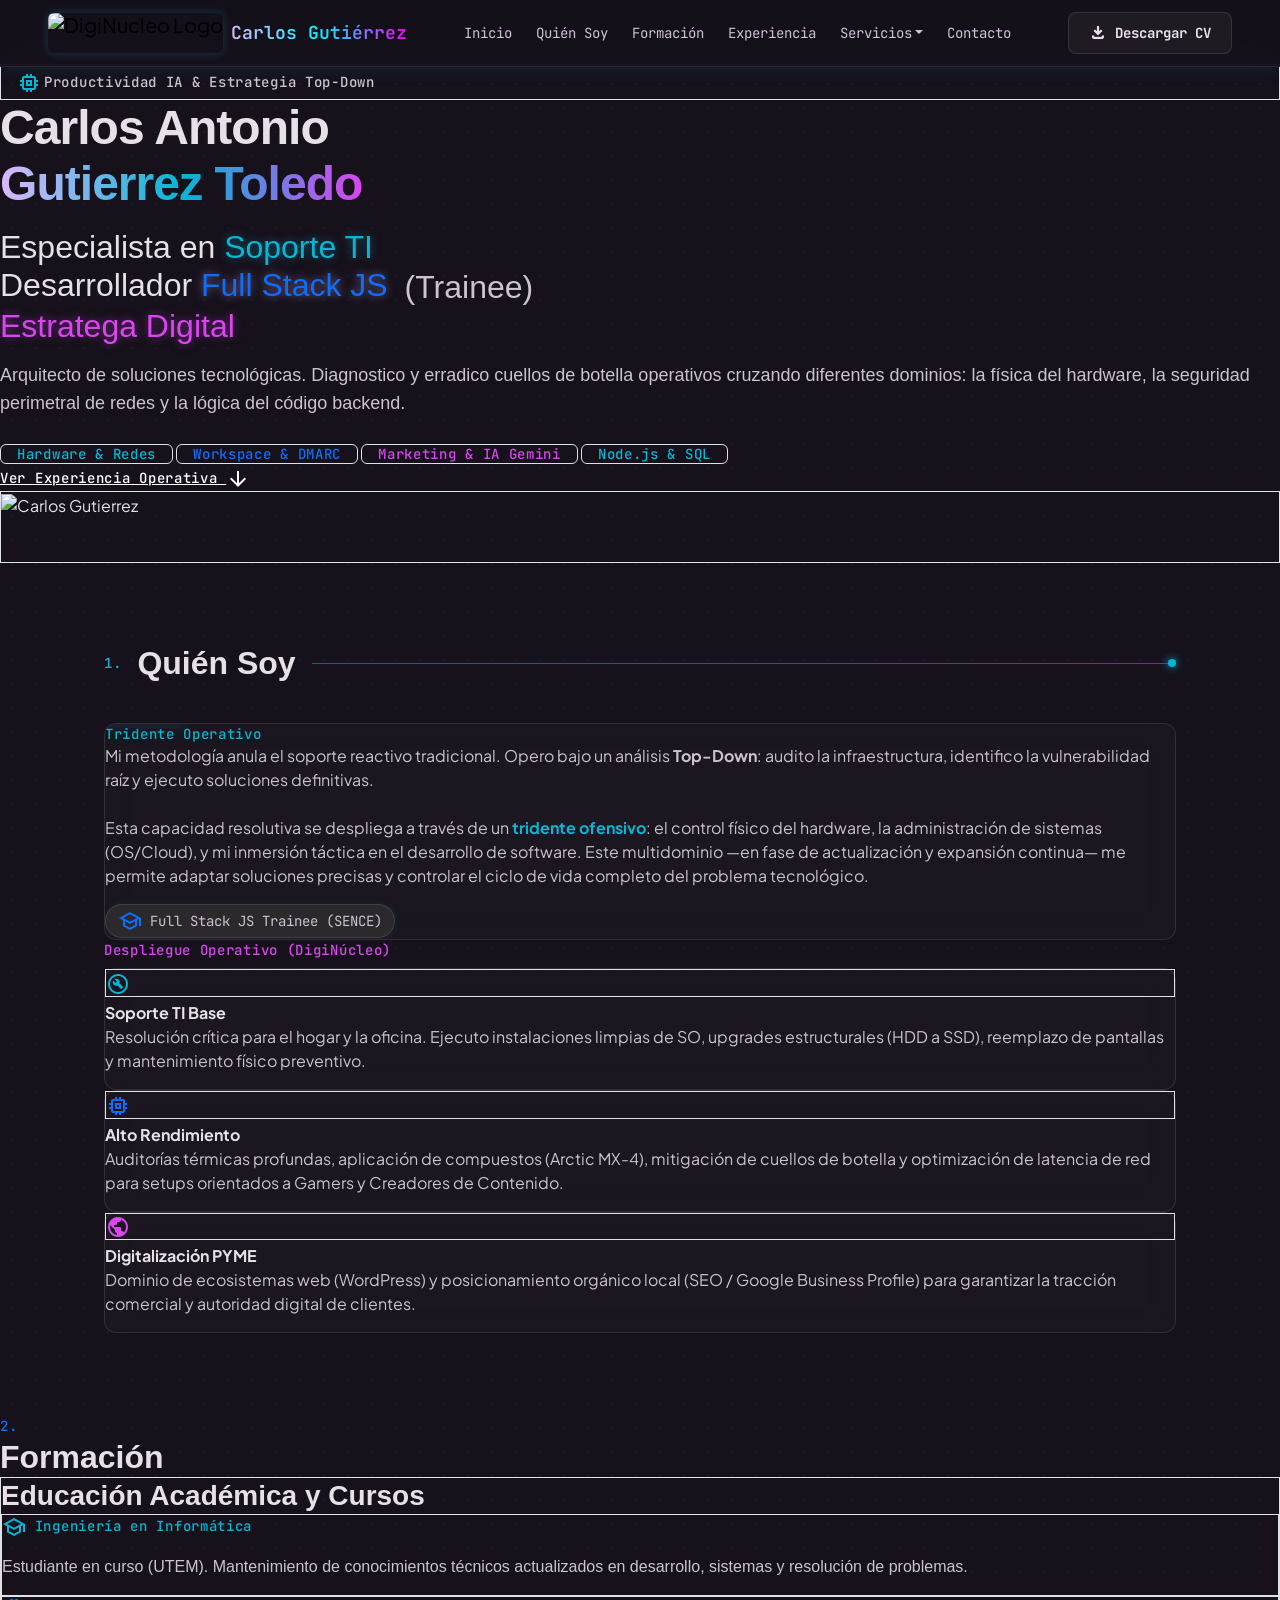
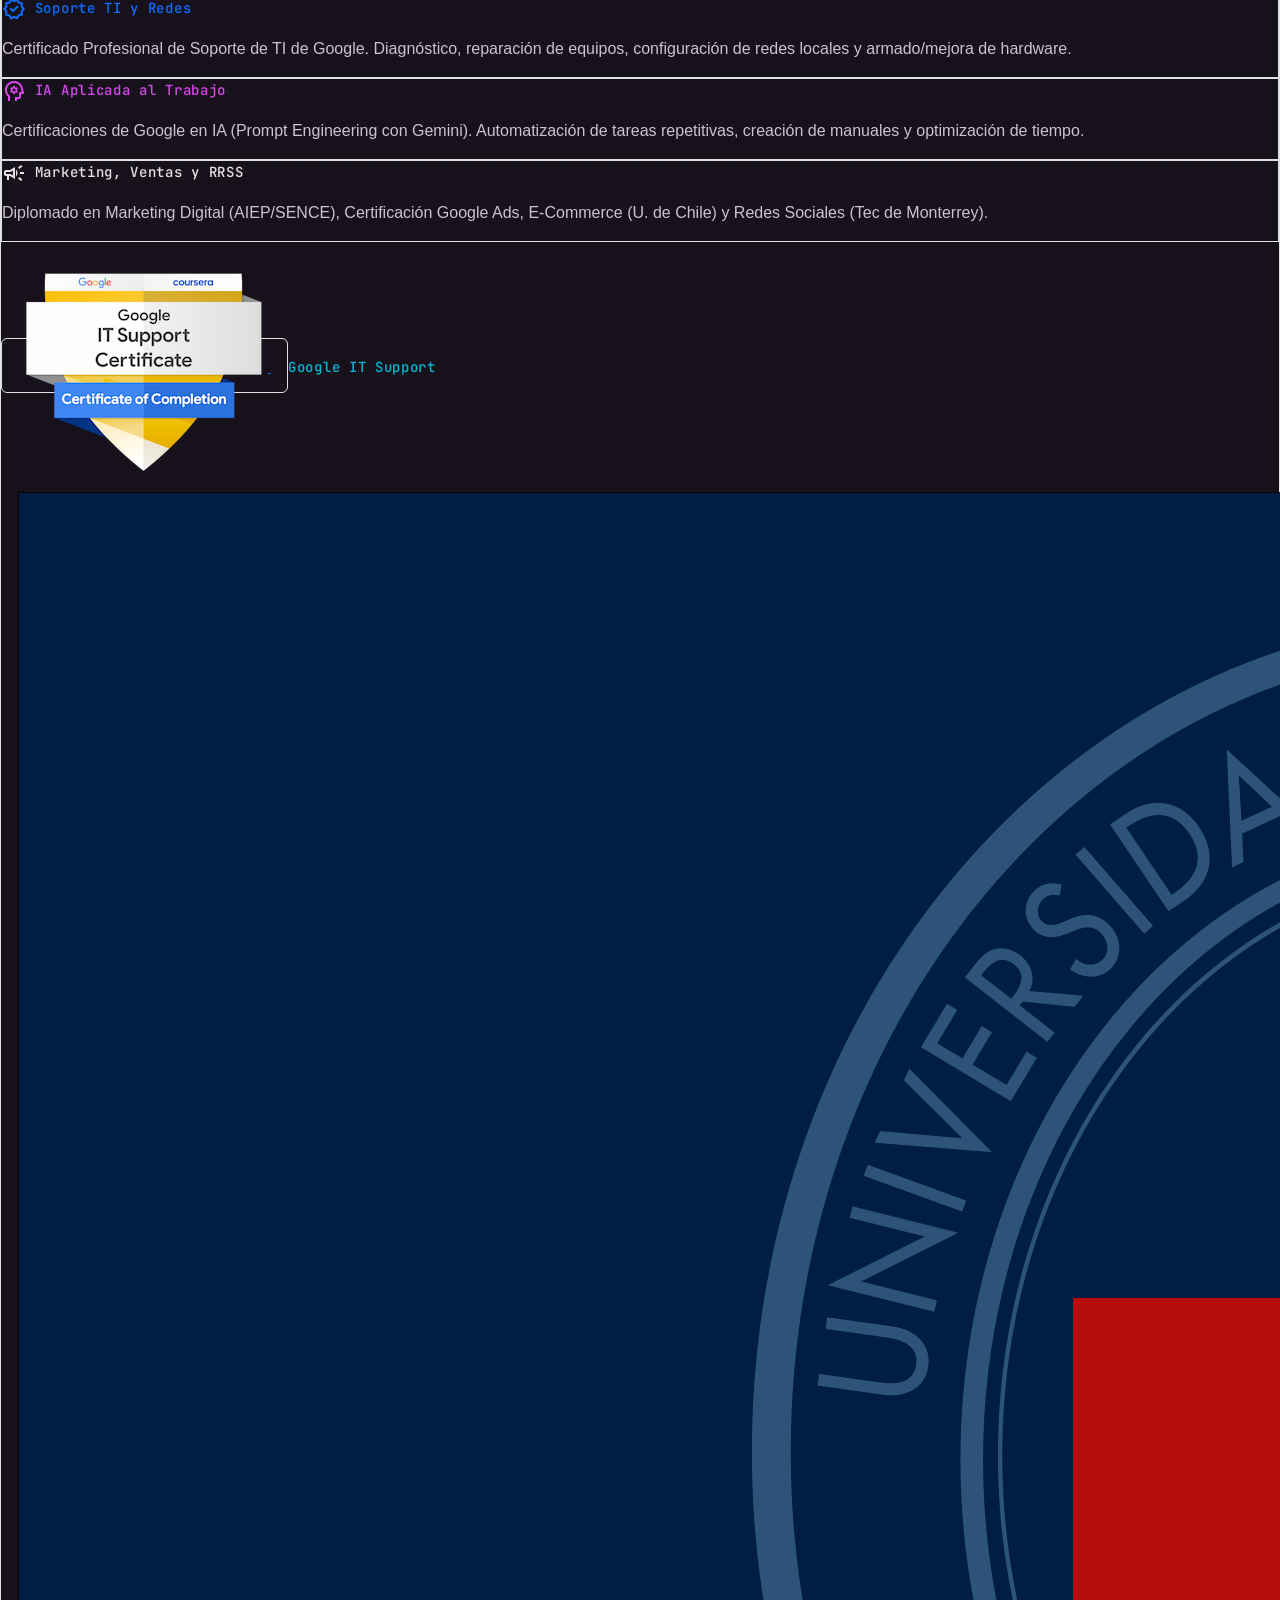
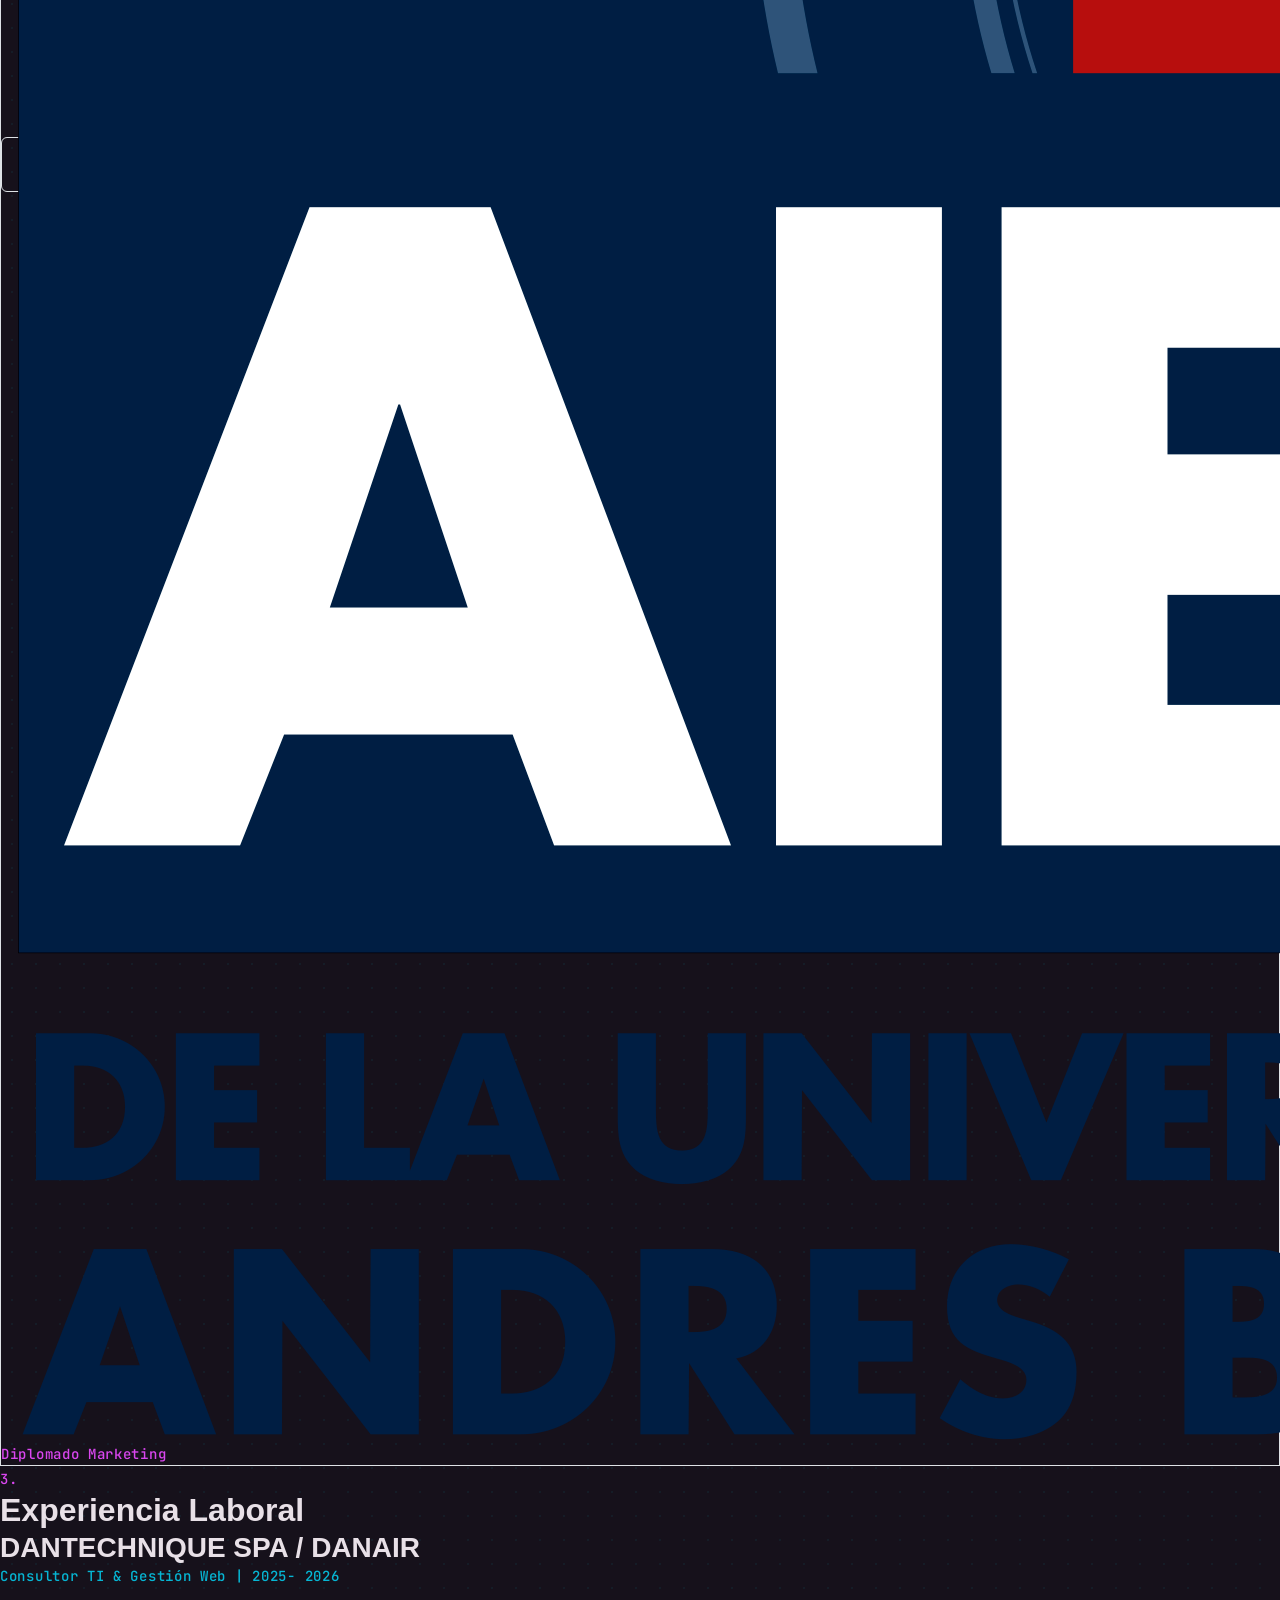
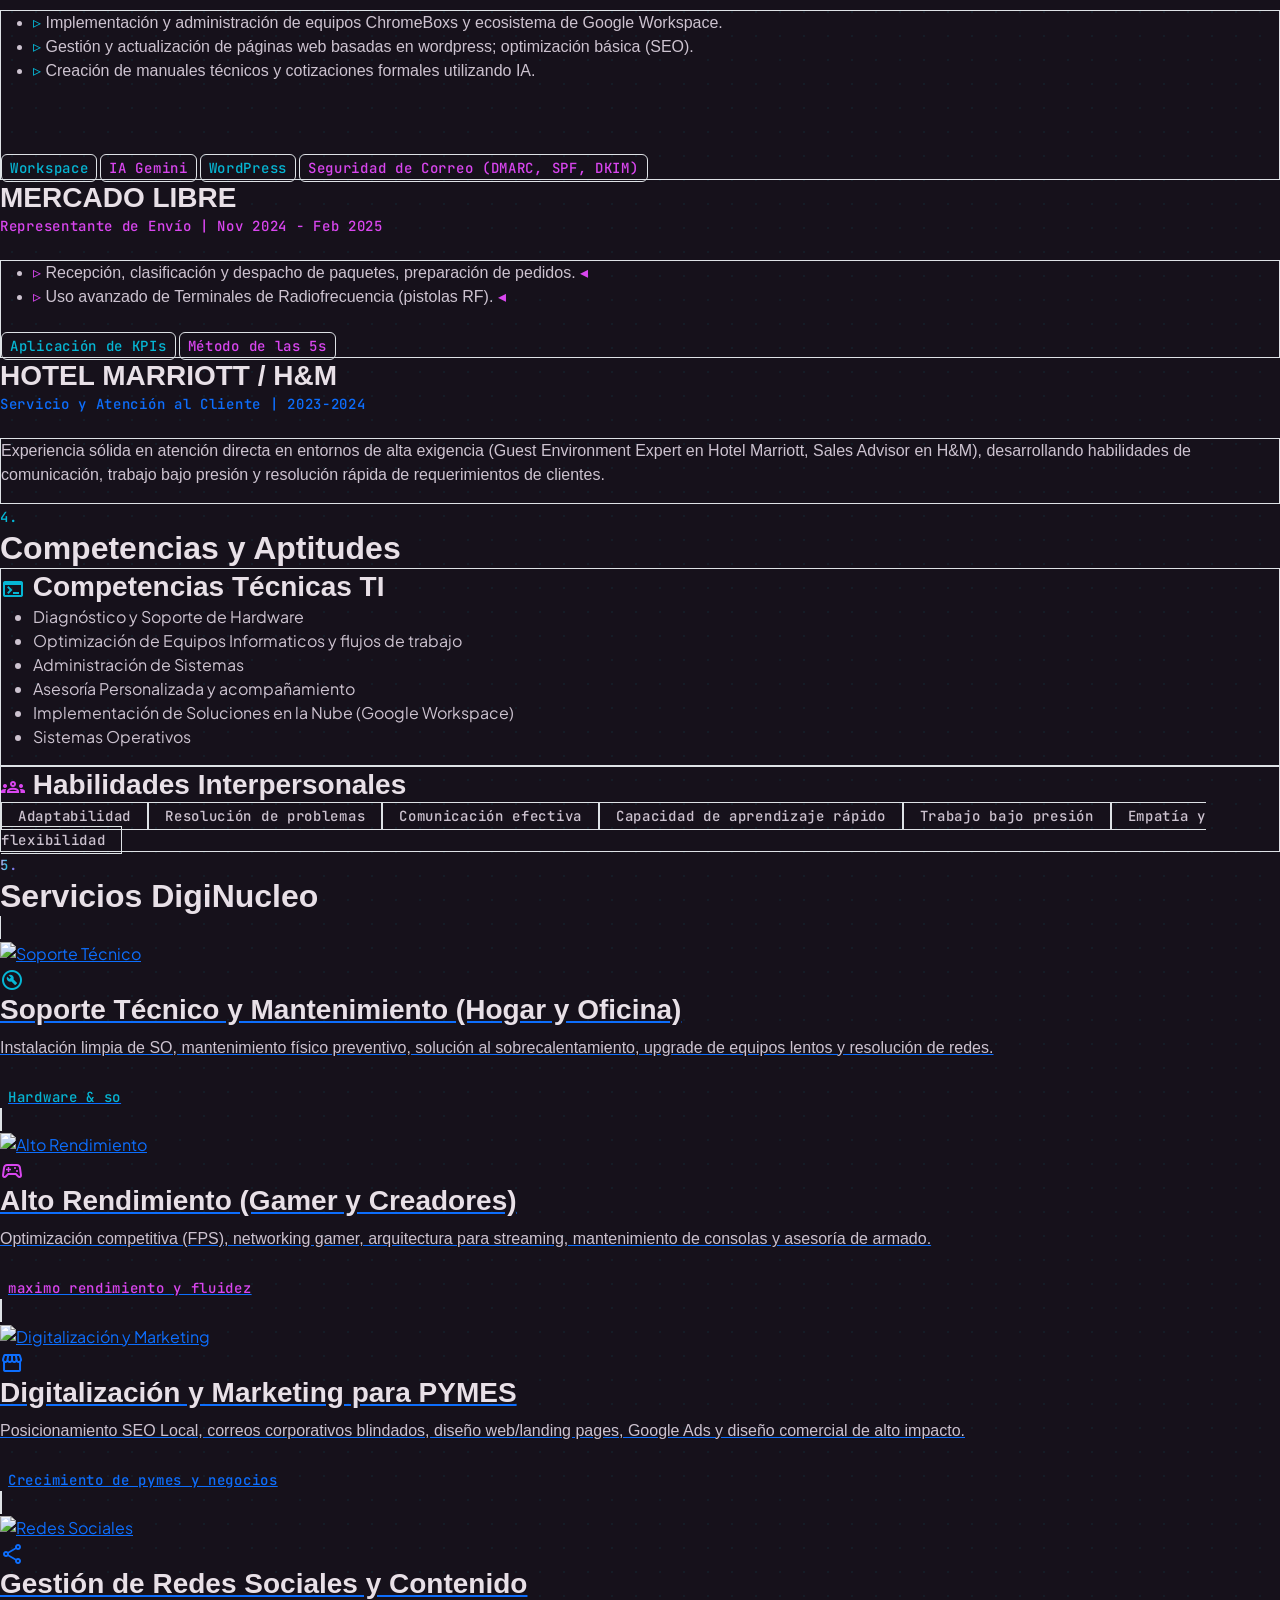
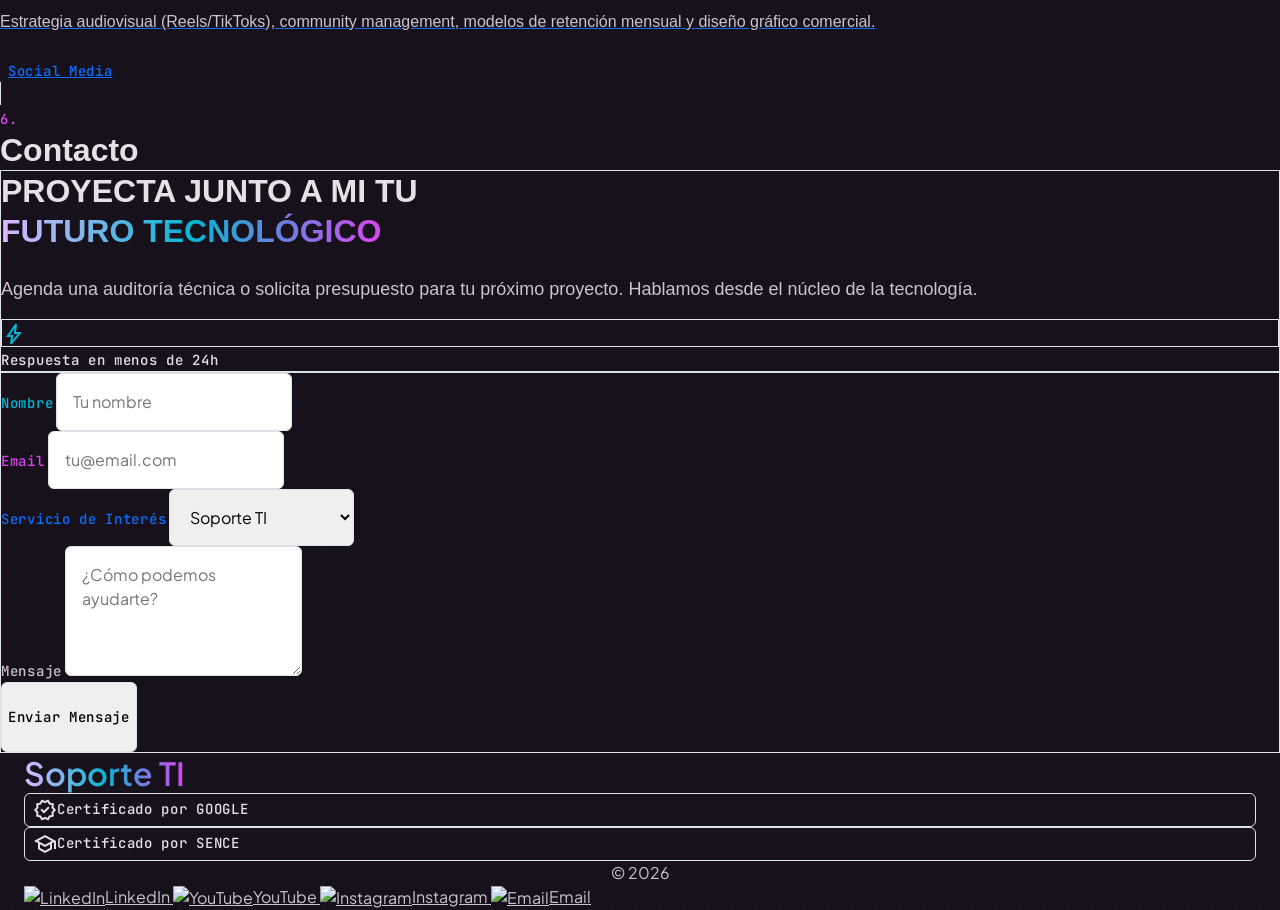
==== commit a8367b6b: "docs: adición de README.md con definiciones git" ====
--- a/index.html
+++ b/index.html
@@ -130,16 +130,25 @@
         }
     </script>
     <style>
-        html { scroll-behavior: smooth; }
+        html {
+            scroll-behavior: smooth;
+        }
+
         body {
             background-color: #16111b;
             background-image: radial-gradient(rgba(0, 243, 255, 0.05) 1px, transparent 1px);
             background-size: 24px 24px;
             font-family: 'Plus Jakarta Sans', sans-serif;
         }
+
         @media (max-width: 991px) {
-            #inicio { min-height: auto !important; }
-            #inicio .flex-1:last-child { display: none !important; }
+            #inicio {
+                min-height: auto !important;
+            }
+
+            #inicio .flex-1:last-child {
+                display: none !important;
+            }
         }
     </style>
     <meta name="description"
@@ -161,13 +170,15 @@
 <div class="particle w-24 h-24 bottom-[20%] left-[20%] animate-float" style="animation-delay: 4s;"></div>
 <!-- TopNavBar -->
 <!-- TopNavBar Bootstrap -->
-<nav class="navbar navbar-expand-lg fixed-top" style="background:rgba(21,17,27,0.92);backdrop-filter:blur(16px);border-bottom:1px solid rgba(255,255,255,0.1);box-shadow:0 0 20px rgba(0,243,255,0.1);z-index:1030;">
+<nav class="navbar navbar-expand-lg fixed-top"
+     style="background:rgba(21,17,27,0.92);backdrop-filter:blur(16px);border-bottom:1px solid rgba(255,255,255,0.1);box-shadow:0 0 20px rgba(0,243,255,0.1);z-index:1030;">
     <div class="container-fluid px-4 px-md-5">
 
         <a class="navbar-brand d-flex align-items-center gap-2" href="index.html" style="text-decoration:none;">
             <img alt="DigiNucleo Logo" height="40" style="border-radius:6px;box-shadow:0 0 10px rgba(0,243,255,0.2);"
                  src="https://lh3.googleusercontent.com/aida-public/[base64]">
-            <span class="d-none d-md-block" style="font-family:'JetBrains Mono',monospace;font-size:18px;font-weight:600;background:linear-gradient(to right,#ddb7ff,#00f3ff,#ff00ff);-webkit-background-clip:text;-webkit-text-fill-color:transparent;">Carlos Gutiérrez</span>
+            <span class="d-none d-md-block"
+                  style="font-family:'JetBrains Mono',monospace;font-size:18px;font-weight:600;background:linear-gradient(to right,#ddb7ff,#00f3ff,#ff00ff);-webkit-background-clip:text;-webkit-text-fill-color:transparent;">Carlos Gutiérrez</span>
         </a>
 
         <button class="navbar-toggler border-0" type="button"
@@ -190,9 +201,11 @@
                 <li class="nav-item">
                     <a class="nav-link" href="index.html#experiencia" style="color:#cfc2d6;" onmouseover="this.style.color='#00f3ff'" onmouseout="this.style.color='#cfc2d6'">Experiencia</a>
                 </li>
+
                 <li class="nav-item dropdown">
                     <a class="nav-link dropdown-toggle" href="index.html#portafolio" role="button"
-                       data-bs-toggle="dropdown" aria-expanded="false" style="color:#cfc2d6;">Servicios</a>
+                       data-bs-toggle="dropdown" aria-expanded="false" style="color:#cfc2d6;"
+                       onclick="window.location.href=this.href;">Servicios</a>
                     <ul class="dropdown-menu" style="background:rgba(35,30,39,0.97);border:1px solid rgba(255,255,255,0.1);border-radius:12px;">
                         <li><a class="dropdown-item" href="soporte-tecnico-y-mantenimiento.html" style="color:#cfc2d6;font-family:'JetBrains Mono',monospace;font-size:13px;" onmouseover="this.style.color='#00f3ff';this.style.background='rgba(0,243,255,0.08)'" onmouseout="this.style.color='#cfc2d6';this.style.background='transparent'">🔧 Soporte Técnico</a></li>
                         <li><a class="dropdown-item" href="alto-rendimiento.html" style="color:#cfc2d6;font-family:'JetBrains Mono',monospace;font-size:13px;" onmouseover="this.style.color='#39FF14';this.style.background='rgba(57,255,20,0.08)'" onmouseout="this.style.color='#cfc2d6';this.style.background='transparent'">🎮 Alto Rendimiento</a></li>
@@ -200,6 +213,7 @@
                         <li><a class="dropdown-item" href="rrss-contenido.html" style="color:#cfc2d6;font-family:'JetBrains Mono',monospace;font-size:13px;" onmouseover="this.style.color='#FFD700';this.style.background='rgba(255,215,0,0.08)'" onmouseout="this.style.color='#cfc2d6';this.style.background='transparent'">📱 Redes Sociales</a></li>
                     </ul>
                 </li>
+
                 <li class="nav-item">
                     <a class="nav-link" href="index.html#contacto-new" style="color:#cfc2d6;" onmouseover="this.style.color='#00f3ff'" onmouseout="this.style.color='#cfc2d6'">Contacto</a>
                 </li>
@@ -210,7 +224,8 @@
                style="padding:8px 20px;border:1px solid rgba(255,255,255,0.1);background:rgba(44,41,45,0.5);color:#eadfed;font-family:'JetBrains Mono',monospace;font-size:14px;font-weight:700;border-radius:8px;text-decoration:none;white-space:nowrap;"
                onmouseover="this.style.color='#00f3ff';this.style.borderColor='rgba(0,243,255,0.5)'"
                onmouseout="this.style.color='#eadfed';this.style.borderColor='rgba(255,255,255,0.1)'">
-                <span style="font-family:'Material Symbols Outlined';font-size:18px;vertical-align:middle;">download</span> Descargar CV
+                <span style="font-family:'Material Symbols Outlined';font-size:18px;vertical-align:middle;">download</span>
+                Descargar CV
             </a>
         </div>
     </div>
--- a/static/css/styles.css
+++ b/static/css/styles.css
@@ -1272,10 +1272,10 @@
 }
 
 /* ============================================================
-   BOOTSTRAP × TAILWIND — FIX DEFINITIVO (PARCHE DE COLISIÓN)
+   BOOTSTRAP × TAILWIND — FIX DEFINITIVO (RESTAURACIÓN TOTAL)
    ============================================================ */
 
-/* 0. Restauración Forense de Restricciones Geométricas (Logo y Body) */
+/* 0. Restauración Forense de Restricciones Geométricas */
 .navbar-brand img {
     max-width: none !important;
     width: auto !important;
@@ -1287,13 +1287,55 @@
     padding-top: 64px !important;
 }
 
-/* 1. Anular la inyección de visibilidad de Tailwind sobre los componentes de Bootstrap */
+/* 1. Anular colisión de visibilidad de Tailwind */
 .navbar-collapse.collapse,
 .navbar-collapse.collapsing {
     visibility: visible !important;
 }
 
-/* 2. Refactorización del Menú Móvil (Posicionamiento Absoluto) */
+/* 2. DOMINIO ESCRITORIO (Restauración de Flexbox y Dropdown Absoluto) */
+@media (min-width: 992px) {
+    #navbarMenu {
+        display: flex !important;
+        flex-direction: row !important;
+        align-items: center !important;
+        justify-content: space-between !important;
+        flex: 1;
+    }
+
+    .navbar-nav {
+        display: flex !important;
+        flex-direction: row !important;
+        align-items: center !important;
+        gap: 8px !important;
+        margin: 0 auto !important; /* Mantiene los links al centro */
+    }
+
+    .navbar .dropdown-menu {
+        position: absolute !important;
+        top: 100% !important;
+        left: 50% !important;
+        transform: translateX(-50%) !important; /* Centrado perfecto bajo la palabra Servicios */
+        font-size: 13px;
+        min-width: 200px;
+        padding: 8px;
+        display: none; /* Oculto por defecto, el hover lo activa */
+    }
+
+    /* Vector de Optimización: Dropdown por Hover */
+    .nav-item.dropdown:hover .dropdown-menu {
+        display: block !important;
+        opacity: 1;
+        visibility: visible;
+        margin-top: 0;
+    }
+
+    .navbar-toggler {
+        display: none !important;
+    }
+}
+
+/* 3. DOMINIO MÓVIL (El parche táctico) */
 @media (max-width: 991.98px) {
     #navbarMenu {
         position: absolute !important;
@@ -1307,13 +1349,11 @@
         border-top: 1px solid rgba(255, 255, 255, 0.08);
         border-bottom: 1px solid rgba(0, 243, 255, 0.2);
         box-shadow: 0 15px 30px rgba(0, 0, 0, 0.6);
-        /* Escondido por defecto mediante opacidad para transición suave */
         opacity: 0;
         visibility: hidden !important;
         transition: opacity 0.3s ease, visibility 0.3s ease !important;
     }
 
-    /* Cuando Bootstrap inyecta JS */
     #navbarMenu.show {
         display: block !important;
         opacity: 1;
@@ -1324,7 +1364,7 @@
 
     #navbarMenu.collapsing {
         height: auto !important;
-        transition: none !important; /* Evita el salto de layout del JS de Bootstrap */
+        transition: none !important;
     }
 
     .navbar-collapse .nav-link {
@@ -1339,7 +1379,6 @@
         border-left: 2px solid #00f3ff;
     }
 
-    /* Estructura del Dropdown "Servicios" en Móvil */
     #navbarMenu.show .dropdown-menu {
         display: block !important;
         position: static !important;
@@ -1347,7 +1386,7 @@
         box-shadow: none !important;
         background: rgba(0, 0, 0, 0.2) !important;
         border: none !important;
-        border-left: 2px solid rgba(217, 70, 239, 0.4) !important; /* Borde Magenta táctico */
+        border-left: 2px solid rgba(217, 70, 239, 0.4) !important;
         margin: 4px 24px 12px 24px !important;
         padding: 8px 0 !important;
         border-radius: 0 8px 8px 0;
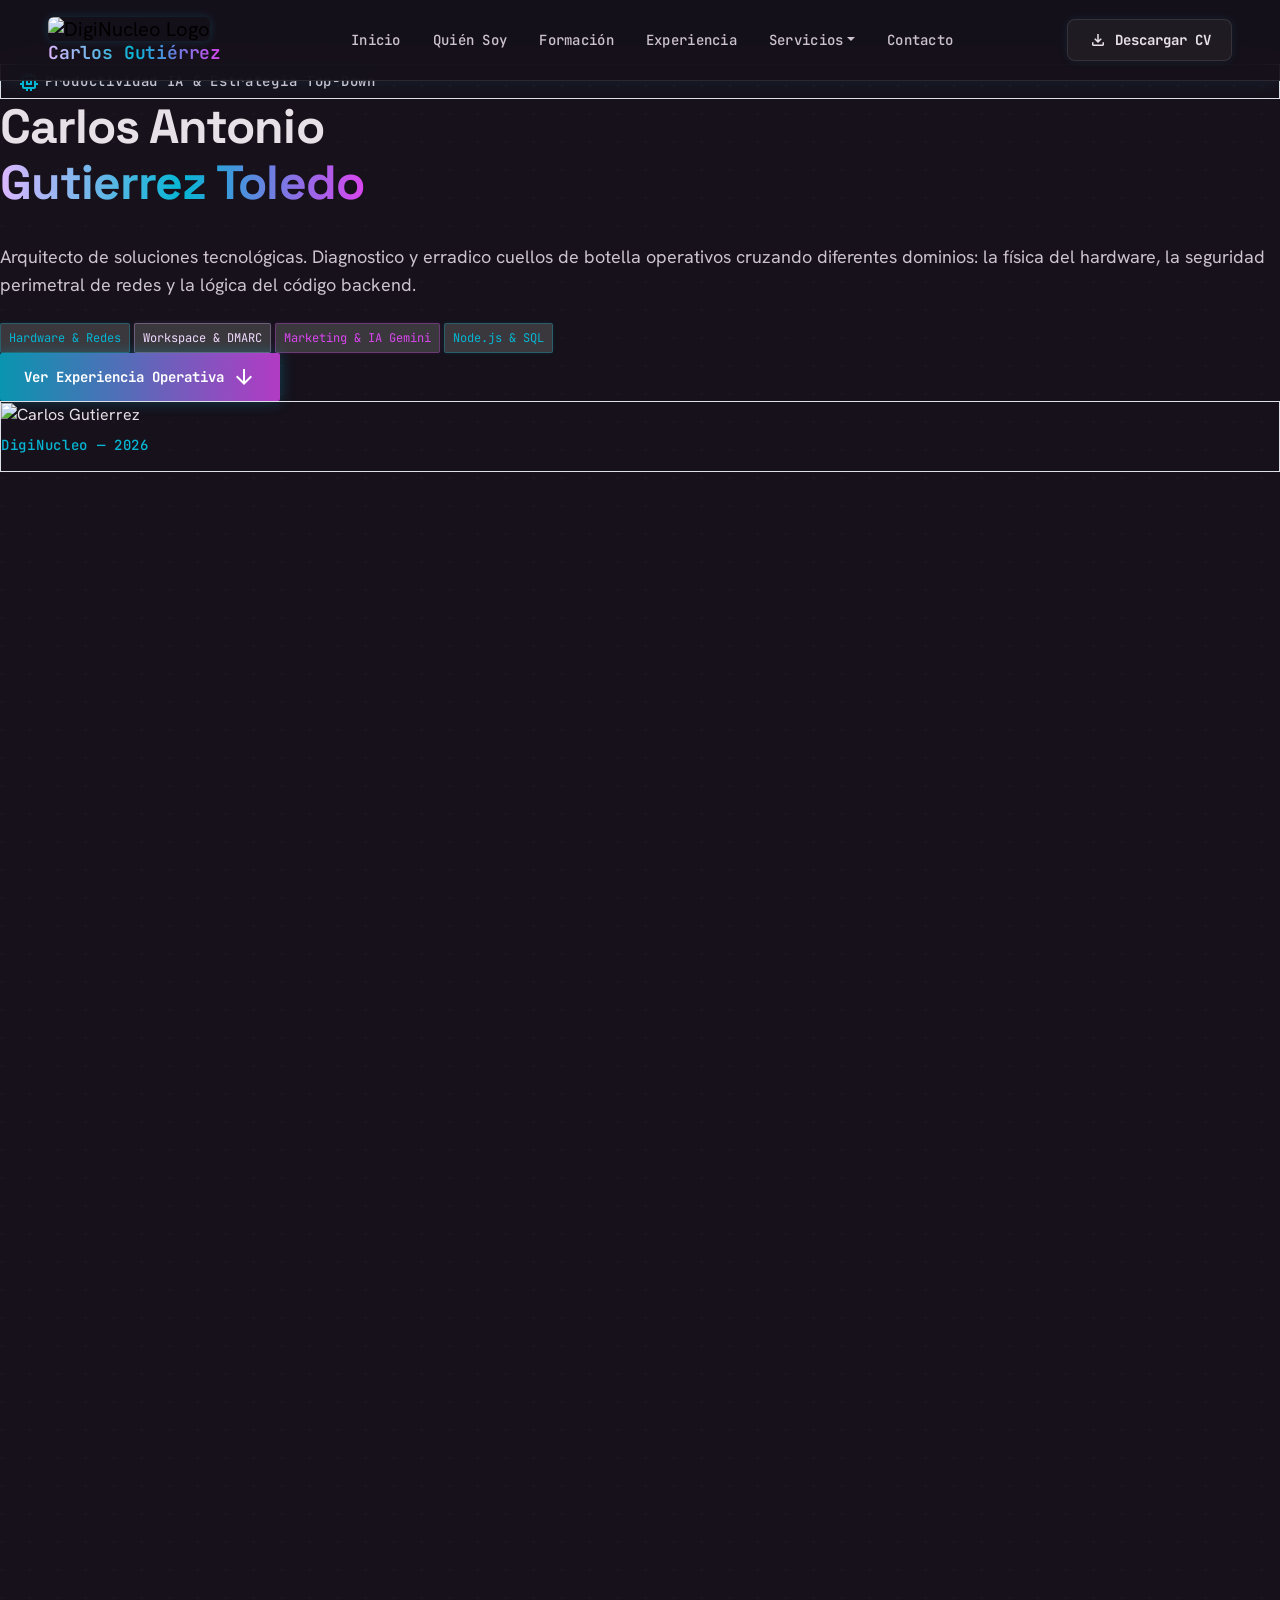
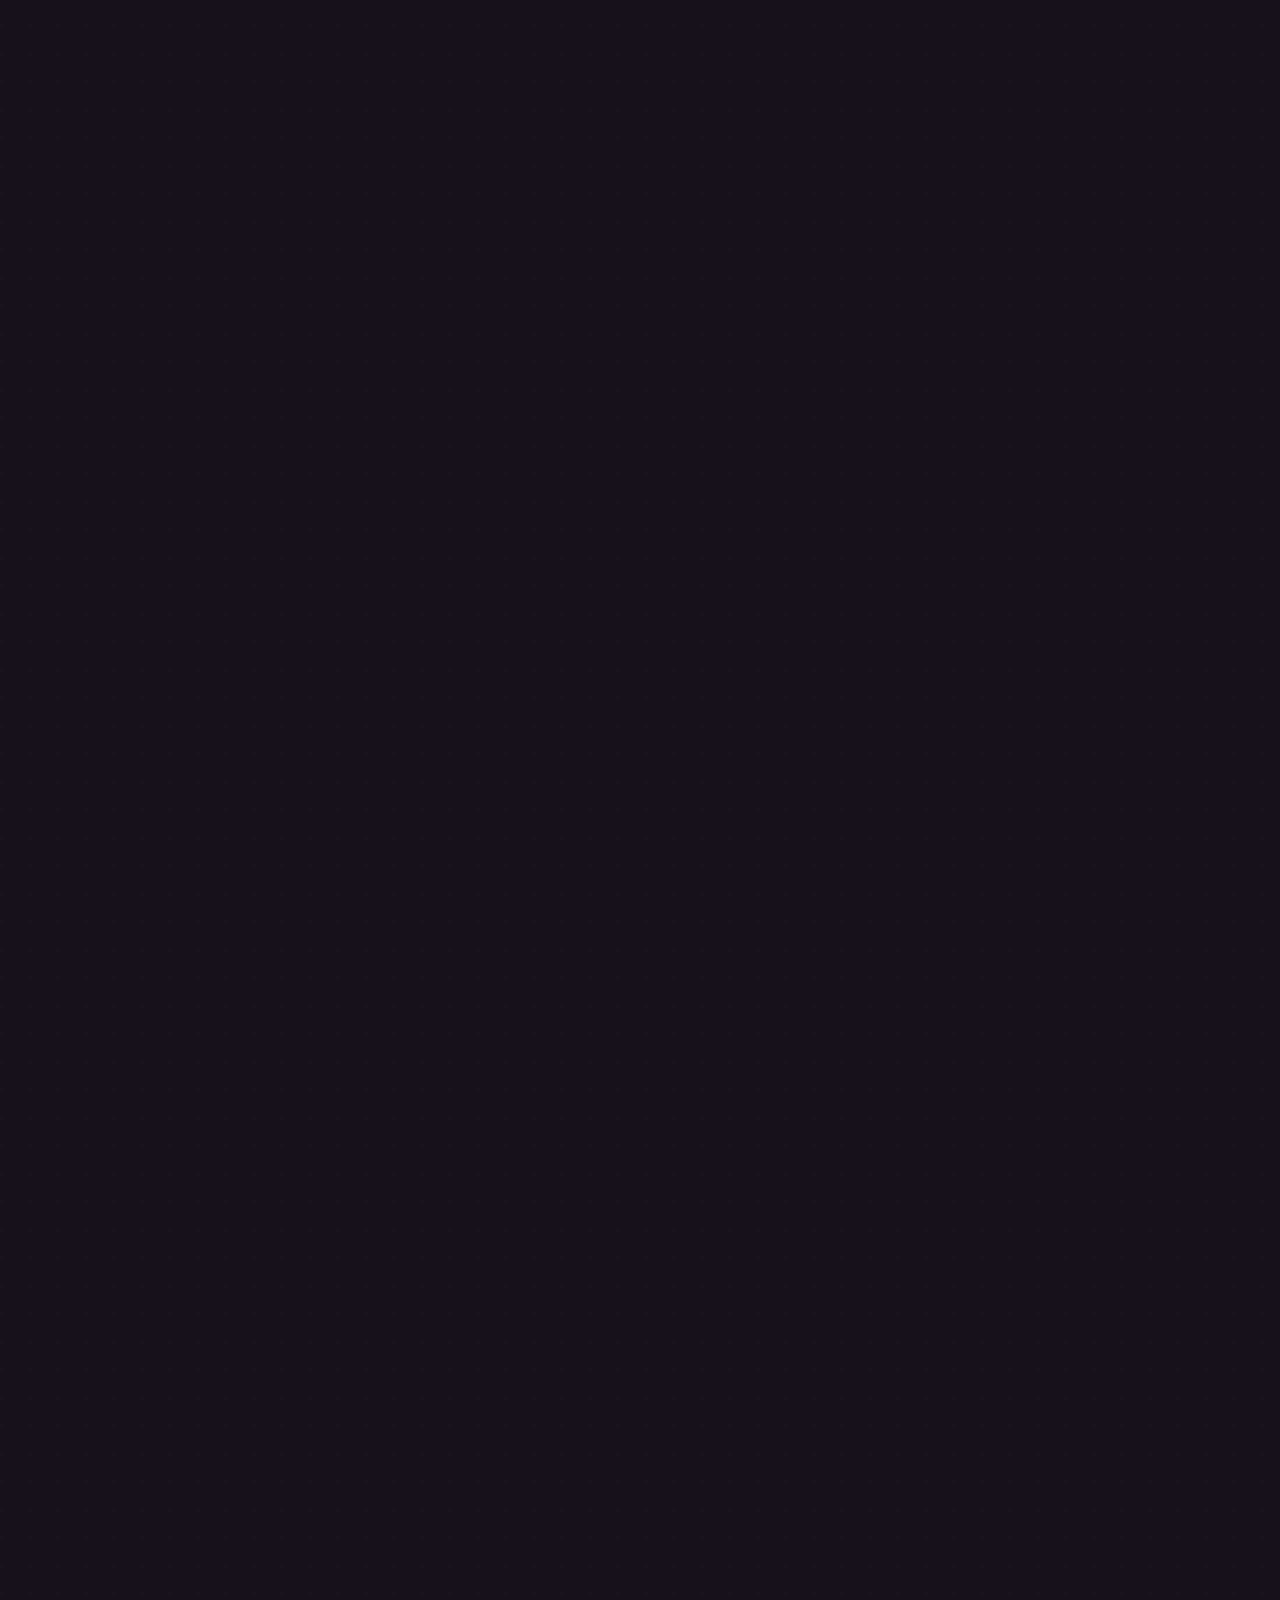
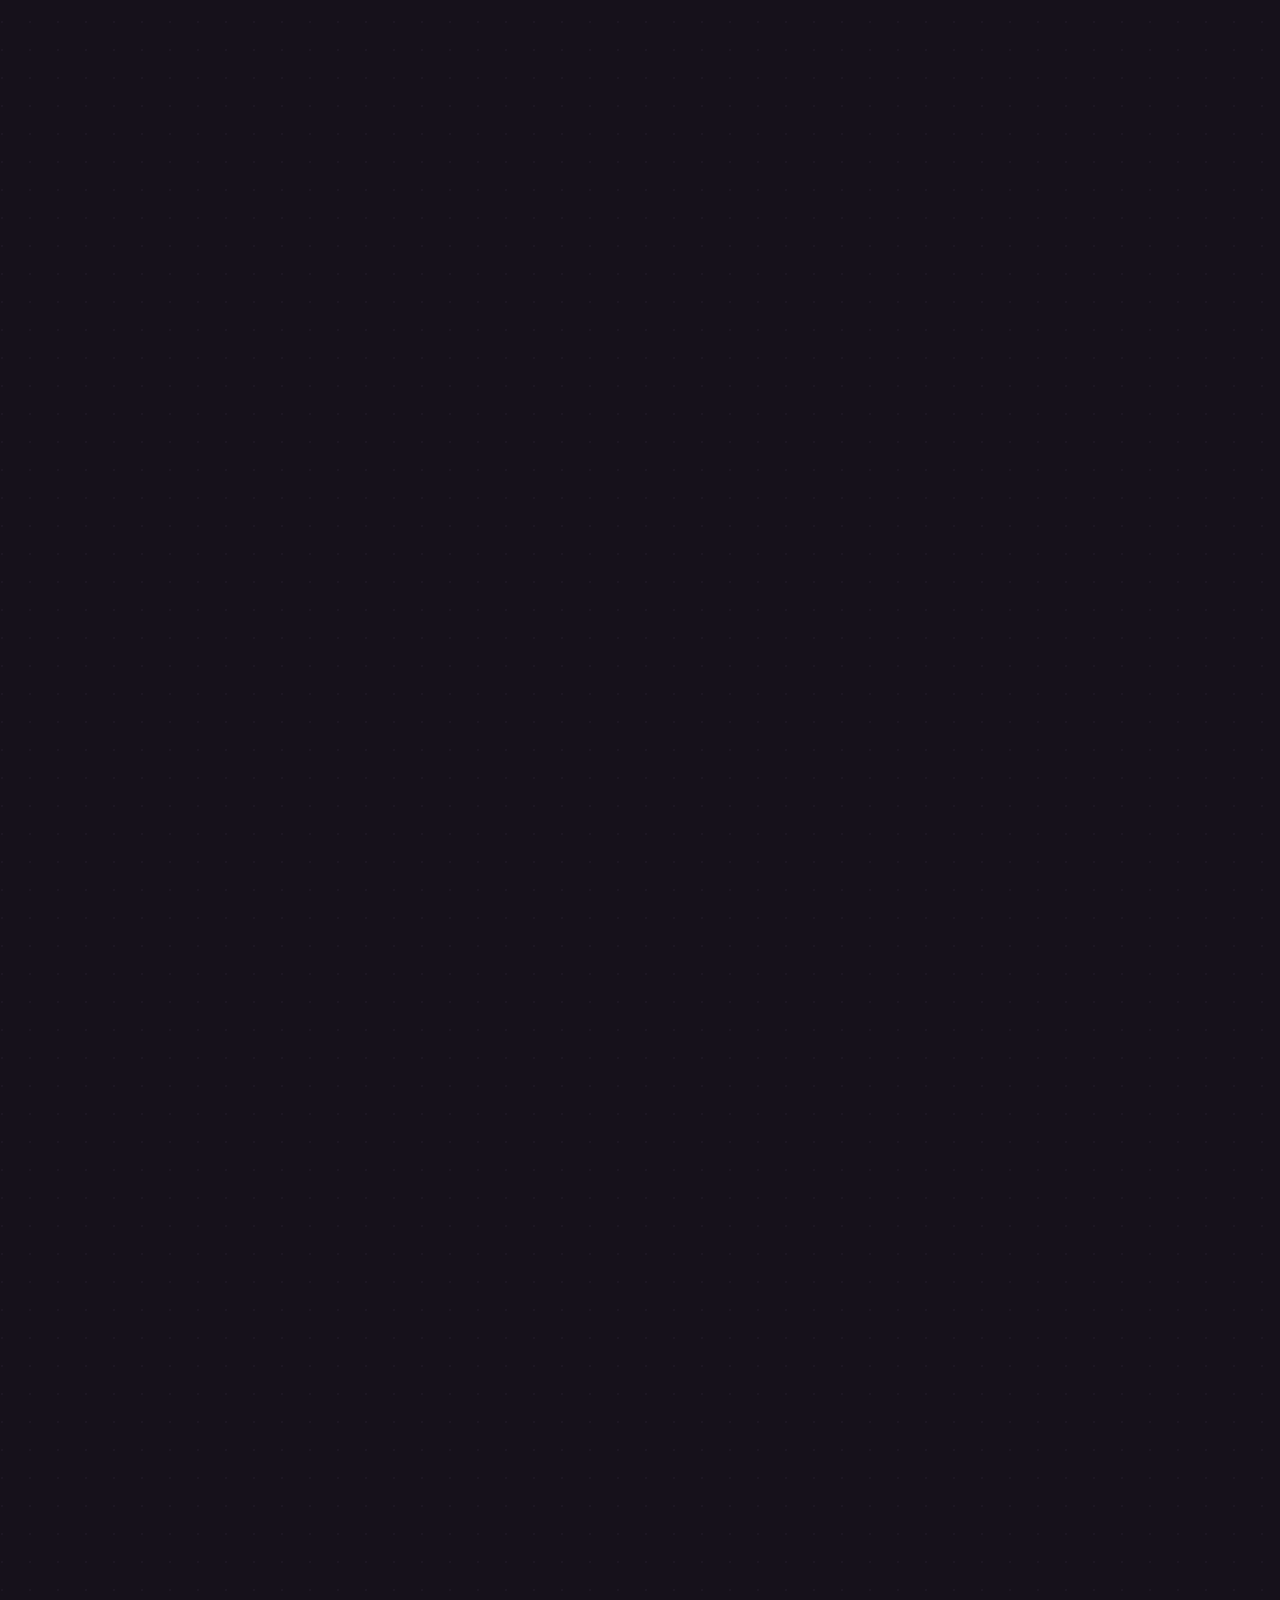
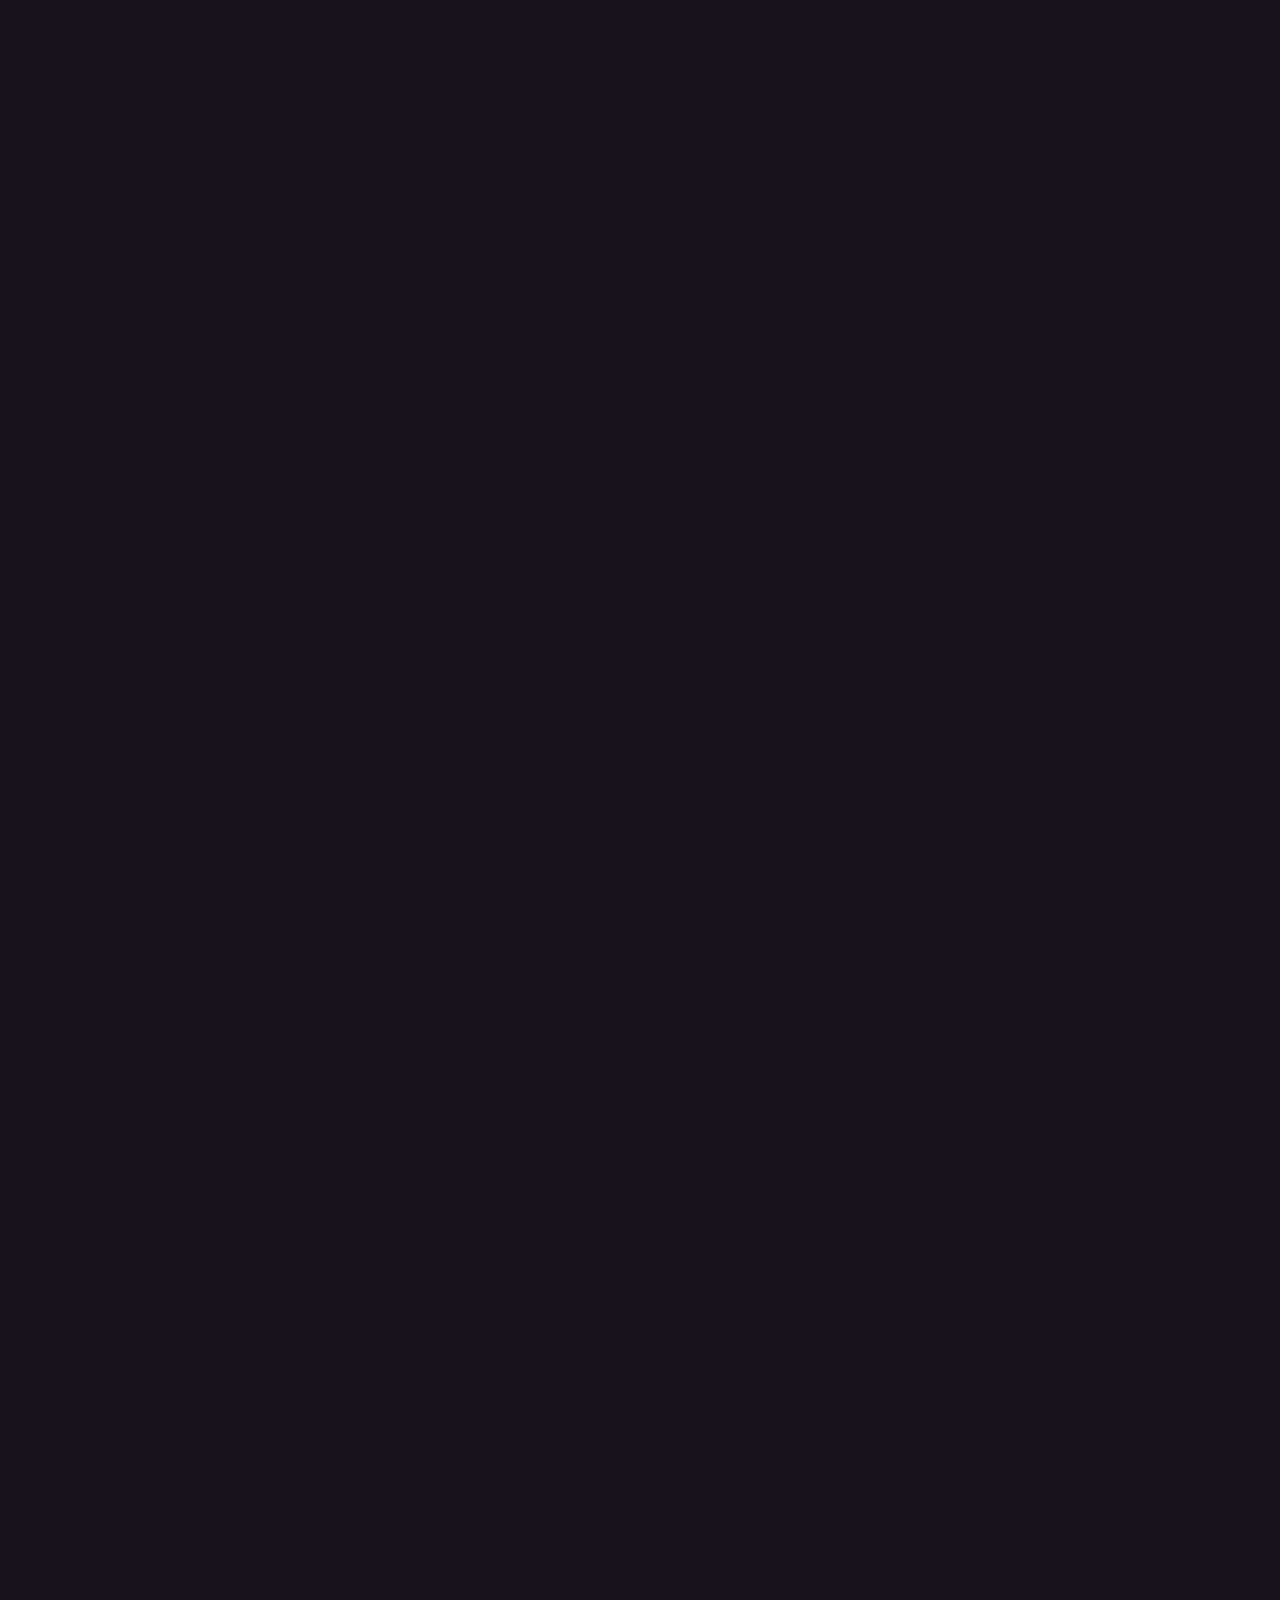
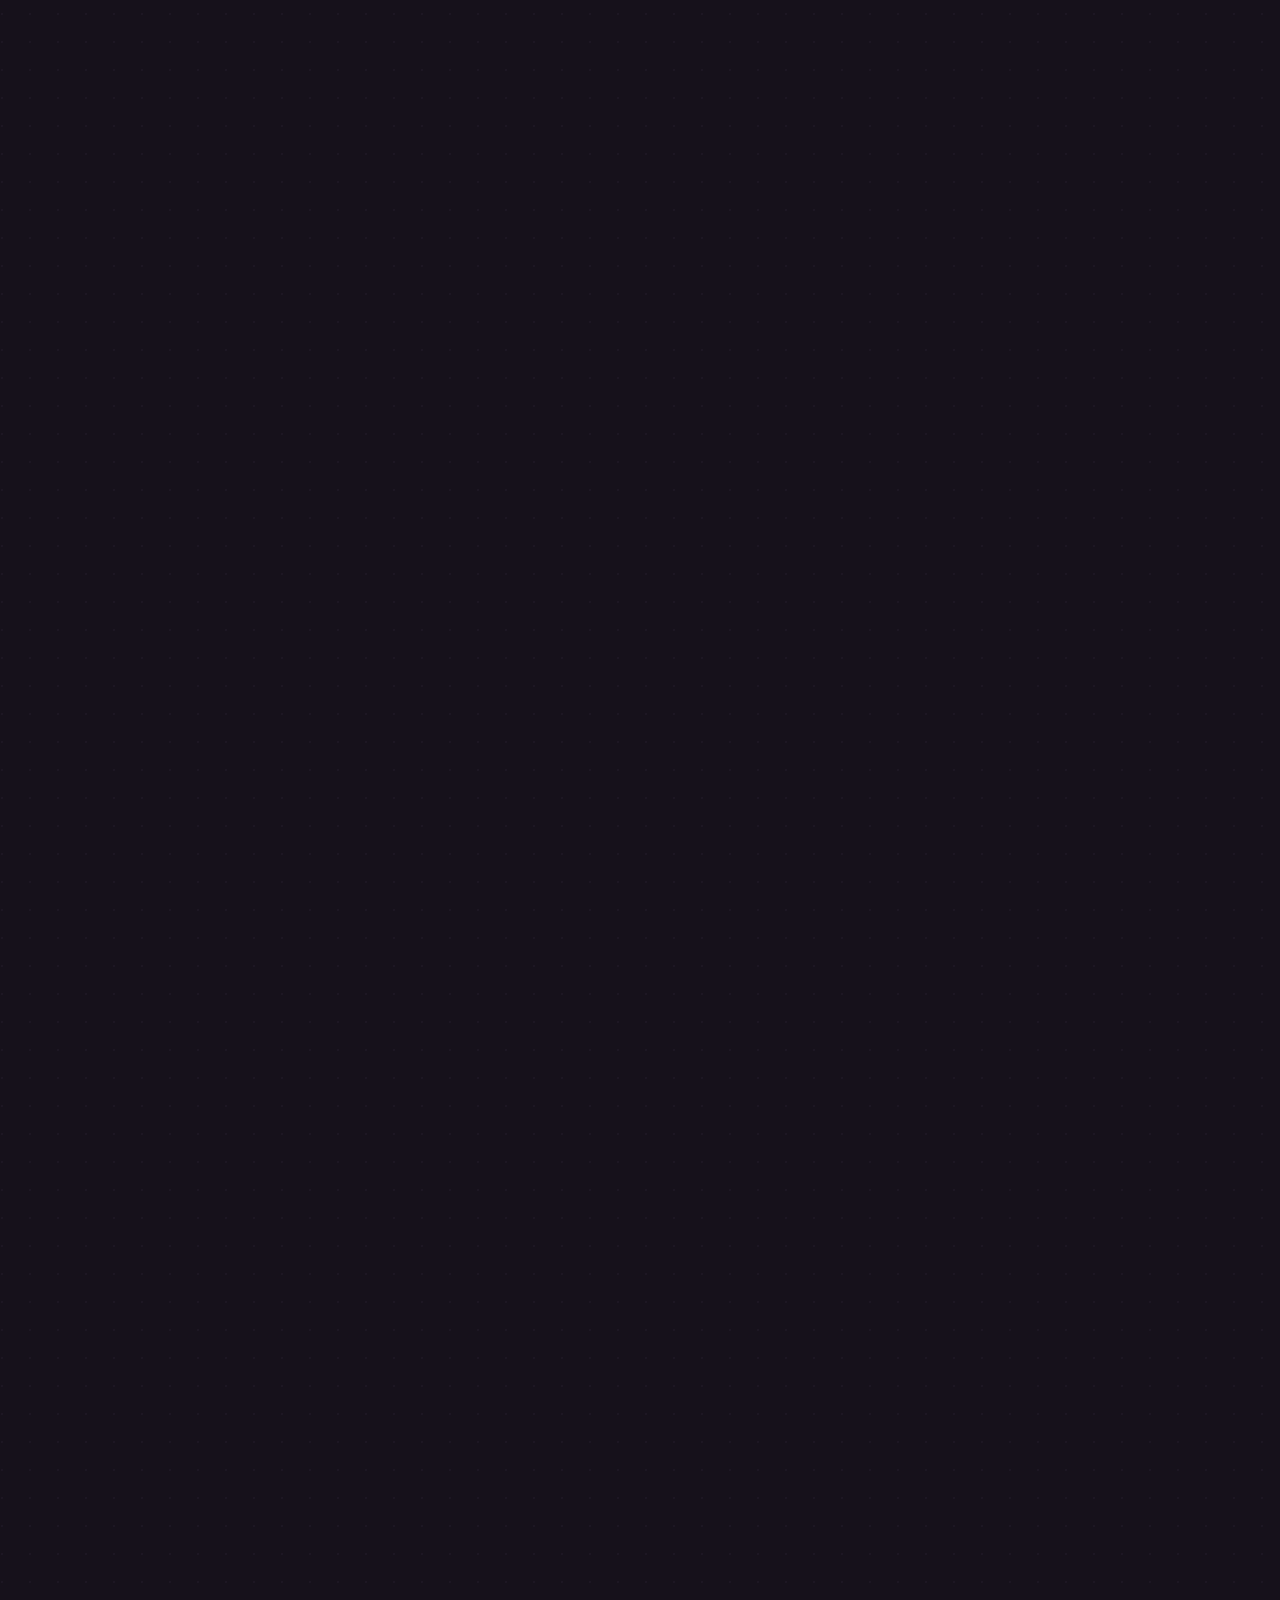
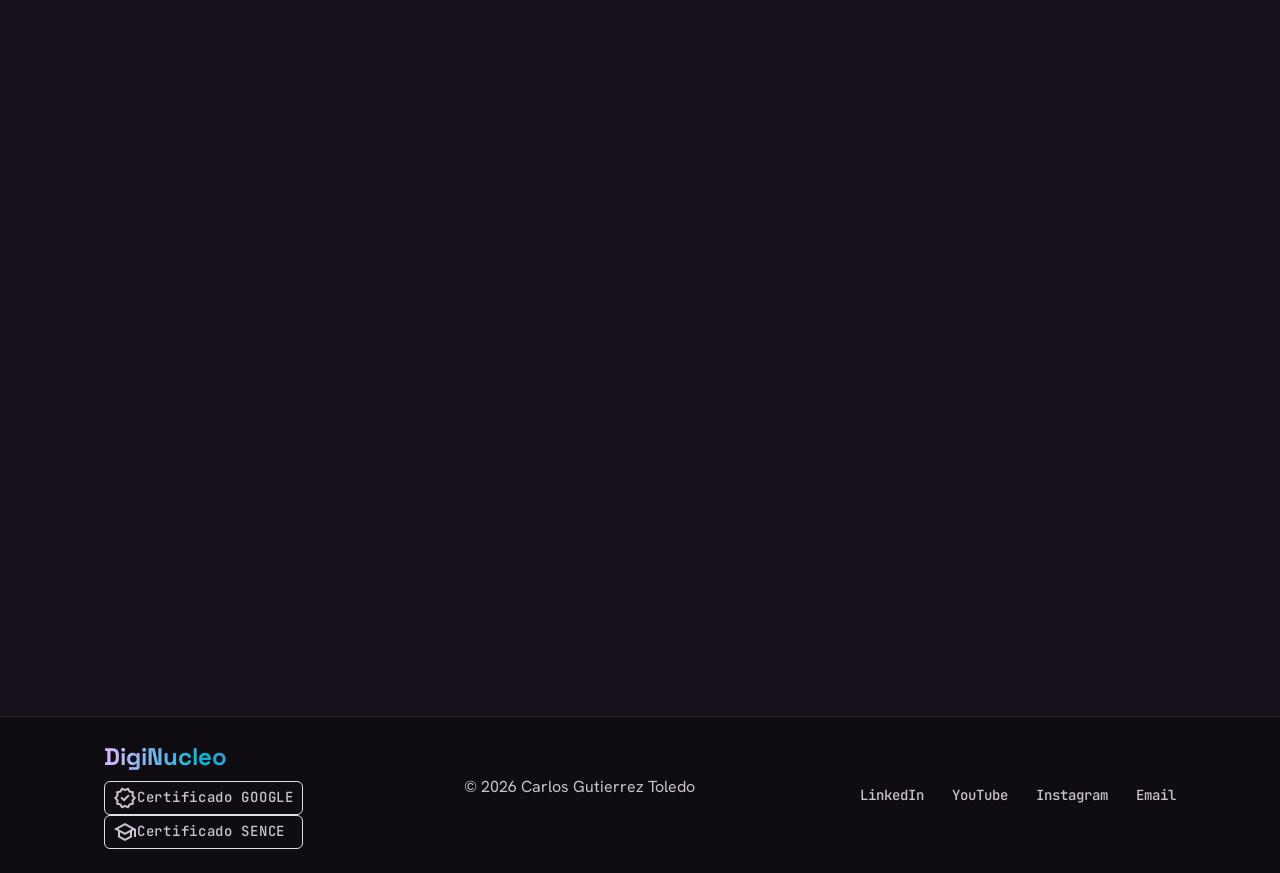
==== commit d6cb5e88: "fix: optimización de navbar en index y ajustes visuales" ====
--- a/index.html
+++ b/index.html
@@ -1,372 +1,294 @@
 <!DOCTYPE html>
-<html class="dark scroll-smooth" lang="es" style="scroll-behavior: smooth;">
+<html class="dark scroll-smooth" lang="es">
 <head>
     <meta charset="utf-8">
-    <meta content="width=device-width, initial-scale=1.0" name="viewport">
-    <title>Carlos Gutierrez | DigiNucleo</title>
-    <!-- Google Fonts -->
-    <!-- Google Fonts -->
-    <link href="https://fonts.googleapis.com" rel="preconnect">
-    <link crossorigin="" href="https://fonts.gstatic.com" rel="preconnect">
-    <link href="https://fonts.googleapis.com/css2?family=Plus+Jakarta+Sans:wght@400;500;600;700&family=JetBrains+Mono:wght@400;500;700&display=swap"
-          rel="stylesheet">
+    <meta name="viewport" content="width=device-width, initial-scale=1.0">
+    <title>Carlos Gutiérrez | DigiNucleo</title>
+
+    <!-- SEO -->
+    <meta name="description" content="Carlos Gutierrez - Especialista TI, Desarrollador FullStack y Estratega Digital. Soluciones tecnológicas, hardware de alto rendimiento y marketing para PYMES.">
+    <meta property="og:title" content="DigiNucleo | Carlos Gutierrez">
+    <meta property="og:description" content="Optimizamos tu infraestructura digital a nivel molecular. Soporte TI, Desarrollo Web y Marketing.">
+    <meta property="og:type" content="website">
+    <meta property="og:url" content="https://diginucleo.cl/">
+    <link rel="icon" href="data:image/svg+xml,<svg xmlns=%22http://www.w3.org/2000/svg%22 viewBox=%220 0 100 100%22><text y=%22.9em%22 font-size=%2290%22>⚡</text></svg>">
+
+    <!-- Fonts: Space Grotesk + Hanken Grotesk + JetBrains Mono -->
+    <link rel="preconnect" href="https://fonts.googleapis.com">
+    <link rel="preconnect" href="https://fonts.gstatic.com" crossorigin>
+    <link href="https://fonts.googleapis.com/css2?family=Space+Grotesk:wght@300;400;500;600;700&family=Hanken+Grotesk:wght@300;400;500;600&family=JetBrains+Mono:wght@400;500;700&display=swap" rel="stylesheet">
+
     <!-- Material Symbols -->
-    <link href="https://fonts.googleapis.com/css2?family=Material+Symbols+Outlined:wght,FILL@100..700,0..1&amp;display=swap"
-          rel="stylesheet">
+    <link href="https://fonts.googleapis.com/css2?family=Material+Symbols+Outlined:wght,FILL@100..700,0..1&display=swap" rel="stylesheet">
+
     <!-- Bootstrap CSS -->
     <link href="https://cdn.jsdelivr.net/npm/bootstrap@5.3.3/dist/css/bootstrap.min.css" rel="stylesheet">
-    <link rel="stylesheet" href="static/css/styles.css">
+
     <!-- Tailwind CSS -->
     <script src="https://cdn.tailwindcss.com?plugins=forms,container-queries"></script>
-    <!-- Tailwind Config injected directly from prompt requirements -->
     <script id="tailwind-config">
         tailwind.config = {
             darkMode: "class",
             theme: {
                 extend: {
                     colors: {
-                        "primary": "#ddb7ff",
-                        "glass-border": "rgba(255, 255, 255, 0.1)",
-                        "surface-container-lowest": "#110c15",
-                        "on-background": "#eadfed",
-                        "surface-tint": "#ddb7ff",
-                        "surface-container": "#231e27",
-                        "background": "#16111b",
-                        "on-tertiary-fixed-variant": "#604100",
-                        "secondary-container": "#0566d9",
-                        "surface-bright": "#3d3741",
-                        "on-tertiary-fixed": "#281900",
-                        "inverse-on-surface": "#342e38",
-                        "on-error": "#690005",
-                        "on-primary": "#490080",
-                        "on-error-container": "#ffdad6",
-                        "surface-container-highest": "#39323d",
-                        "on-surface": "#eadfed",
-                        "tertiary-fixed-dim": "#fabc4e",
-                        "tertiary-container": "#bd871a",
-                        "tertiary-fixed": "#ffdead",
-                        "primary-fixed": "#f0dbff",
-                        "success-emerald": "#10B981",
-                        "outline-variant": "#4d4354",
-                        "neon-magenta": "#ff00ff",
-                        "primary-container": "#b76dff",
-                        "secondary-fixed": "#d8e2ff",
-                        "secondary": "#adc6ff",
-                        "on-surface-variant": "#cfc2d6",
-                        "on-secondary-container": "#e6ecff",
-                        "inverse-surface": "#eadfed",
-                        "inverse-primary": "#842bd2",
-                        "surface-variant": "#39323d",
-                        "on-secondary-fixed": "#001a42",
-                        "tertiary": "#fabc4e",
-                        "on-primary-fixed-variant": "#6900b3",
-                        "on-tertiary": "#432c00",
-                        "error-container": "#93000a",
-                        "on-secondary-fixed-variant": "#004395",
-                        "surface-container-high": "#2e2832",
-                        "outline": "#988d9f",
-                        "on-secondary": "#002e6a",
-                        "surface": "#16111b",
-                        "surface-dim": "#16111b",
-                        "secondary-fixed-dim": "#adc6ff",
-                        "neon-cyan": "#00f3ff",
-                        "on-tertiary-container": "#3a2600",
-                        "primary-fixed-dim": "#ddb7ff",
-                        "on-primary-fixed": "#2c0051",
-                        "surface-container-low": "#1f1a23",
-                        "error": "#ffb4ab",
-                        "on-primary-container": "#400071"
+                        "primary":                    "#f0daff",
+                        "primary-fixed-dim":          "#ddb7ff",
+                        "primary-container":          "#ddb7ff",
+                        "on-primary":                 "#40215e",
+                        "background":                 "#16111b",
+                        "surface":                    "#151217",
+                        "surface-dim":                "#151217",
+                        "surface-bright":             "#3b383d",
+                        "surface-container-lowest":   "#100d11",
+                        "surface-container-low":      "#1d1b1f",
+                        "surface-container":          "#231e27",
+                        "surface-container-high":     "#2c292d",
+                        "surface-container-highest":  "#373438",
+                        "surface-variant":            "#373438",
+                        "on-background":              "#e8e0e7",
+                        "on-surface":                 "#e8e0e7",
+                        "on-surface-variant":         "#cdc3d0",
+                        "glass-border":               "rgba(255,255,255,0.1)",
+                        "outline":                    "#968e99",
+                        "outline-variant":            "#4b444f",
+                        "neon-cyan":                  "#06B6D4",
+                        "neon-magenta":               "#D946EF",
+                        "neon-pink":                  "#ff0080",
+                        "success-emerald":            "#10B981",
+                        "secondary-container":        "#03b5d3",
+                        "inverse-on-surface":         "#332f34",
+                        "inverse-surface":            "#e8e0e7",
+                        "inverse-primary":            "#715090",
+                        "surface-tint":               "#ddb7ff",
+                        "error":                      "#ffb4ab",
+                        "error-container":            "#93000a"
                     },
                     borderRadius: {
                         "DEFAULT": "0.125rem",
-                        "lg": "0.25rem",
-                        "xl": "0.5rem",
-                        "full": "0.75rem"
+                        "lg":      "0.25rem",
+                        "xl":      "0.5rem",
+                        "full":    "0.75rem"
                     },
                     spacing: {
-                        "margin-mobile": "16px",
+                        "margin-mobile":  "16px",
                         "margin-desktop": "64px",
-                        "base": "8px",
-                        "gutter": "24px",
-                        "container-max": "1200px"
+                        "base":           "8px",
+                        "gutter":         "24px",
+                        "container-max":  "1200px"
                     },
                     fontFamily: {
-                        "sans": ["Plus Jakarta Sans", "sans-serif"],
-                        "headline-xl": ["Plus Jakarta Sans", "sans-serif"],
-                        "label-mono": ["JetBrains Mono", "monospace"],
-                        "headline-lg-mobile": ["Plus Jakarta Sans", "sans-serif"],
-                        "body-md": ["Plus Jakarta Sans", "sans-serif"],
-                        "body-lg": ["Plus Jakarta Sans", "sans-serif"],
-                        "headline-lg": ["Plus Jakarta Sans", "sans-serif"]
+                        "sans":            ["Space Grotesk",  "sans-serif"],
+                        "headline-xl":     ["Space Grotesk",  "sans-serif"],
+                        "headline-lg":     ["Space Grotesk",  "sans-serif"],
+                        "headline-lg-mobile": ["Space Grotesk", "sans-serif"],
+                        "body-md":         ["Hanken Grotesk", "sans-serif"],
+                        "body-lg":         ["Hanken Grotesk", "sans-serif"],
+                        "label-mono":      ["JetBrains Mono", "monospace"]
                     },
                     fontSize: {
-                        "headline-xl": ["48px", {
-                            "lineHeight": "56px",
-                            "letterSpacing": "-0.02em",
-                            "fontWeight": "700"
-                        }],
-                        "label-mono": ["14px", {"lineHeight": "20px", "letterSpacing": "0.05em", "fontWeight": "500"}],
-                        "headline-lg-mobile": ["28px", {"lineHeight": "36px", "fontWeight": "600"}],
-                        "body-md": ["16px", {"lineHeight": "24px", "fontWeight": "400"}],
-                        "body-lg": ["18px", {"lineHeight": "28px", "fontWeight": "400"}],
-                        "headline-lg": ["32px", {"lineHeight": "40px", "fontWeight": "600"}]
+                        "headline-xl":        ["48px", {"lineHeight":"56px","letterSpacing":"-0.02em","fontWeight":"700"}],
+                        "headline-lg":        ["32px", {"lineHeight":"40px","fontWeight":"600"}],
+                        "headline-lg-mobile": ["28px", {"lineHeight":"36px","fontWeight":"600"}],
+                        "body-lg":            ["18px", {"lineHeight":"28px","fontWeight":"400"}],
+                        "body-md":            ["16px", {"lineHeight":"24px","fontWeight":"400"}],
+                        "label-mono":         ["14px", {"lineHeight":"20px","letterSpacing":"0.05em","fontWeight":"500"}]
                     },
                     animation: {
-                        'float': 'float 10s infinite',
-                        'slide-up': 'slideUp 0.8s ease-out forwards',
+                        'float':    'float 10s ease-in-out infinite',
+                        'slide-up': 'slideUp 0.8s ease-out forwards'
                     },
                     keyframes: {
-                        float: {
-                            '0%, 100%': {transform: 'translateY(0)'},
-                            '50%': {transform: 'translateY(-20px)'},
-                        },
-                        slideUp: {
-                            '0%': {opacity: '0', transform: 'translateY(40px)'},
-                            '100%': {opacity: '1', transform: 'translateY(0)'},
-                        }
+                        float:   { '0%,100%': {transform:'translateY(0)'}, '50%': {transform:'translateY(-20px)'} },
+                        slideUp: { '0%': {opacity:'0',transform:'translateY(40px)'}, '100%': {opacity:'1',transform:'translateY(0)'} }
                     }
                 }
             }
         }
     </script>
-    <style>
-        html {
-            scroll-behavior: smooth;
-        }
-
-        body {
-            background-color: #16111b;
-            background-image: radial-gradient(rgba(0, 243, 255, 0.05) 1px, transparent 1px);
-            background-size: 24px 24px;
-            font-family: 'Plus Jakarta Sans', sans-serif;
-        }
-
-        @media (max-width: 991px) {
-            #inicio {
-                min-height: auto !important;
-            }
-
-            #inicio .flex-1:last-child {
-                display: none !important;
-            }
-        }
-    </style>
-    <meta name="description"
-          content="Carlos Gutierrez - Especialista TI, Desarrollador FullStack y Estratega Digital. Soluciones tecnológicas, hardware de alto rendimiento y marketing para PYMES.">
-    <meta property="og:title" content="DigiNucleo | Carlos Gutierrez">
-    <meta property="og:description"
-          content="Optimizamos tu infraestructura digital a nivel molecular. Soporte TI, Desarrollo Web y Marketing.">
-    <meta property="og:type" content="website">
-    <meta property="og:url" content="https://tudominio.com/">
-    <link rel="icon"
-          href="data:image/svg+xml,<svg xmlns=%22http://www.w3.org/2000/svg%22 viewBox=%220 0 100 100%22><text y=%22.9em%22 font-size=%2290%22>⚡</text></svg>">
+
+    <!-- Estilos del sitio -->
+    <link rel="stylesheet" href="static/css/styles.css">
 </head>
 
-<body class="bg-background text-on-background antialiased selection:bg-neon-cyan/30 selection:text-neon-cyan relative">
-<!-- Floating Particles -->
-<div class="particle w-32 h-32 top-[10%] left-[5%] animate-float" style="animation-delay: 0s;"></div>
-<div class="particle w-48 h-48 top-[40%] right-[10%] animate-float bg-[radial-gradient(circle,rgba(255,0,255,0.5)_0%,rgba(255,0,255,0)_70%)]"
-     style="animation-delay: 2s;"></div>
-<div class="particle w-24 h-24 bottom-[20%] left-[20%] animate-float" style="animation-delay: 4s;"></div>
-<!-- TopNavBar -->
-<!-- TopNavBar Bootstrap -->
-<nav class="navbar navbar-expand-lg fixed-top"
-     style="background:rgba(21,17,27,0.92);backdrop-filter:blur(16px);border-bottom:1px solid rgba(255,255,255,0.1);box-shadow:0 0 20px rgba(0,243,255,0.1);z-index:1030;">
+<body class="bg-background text-on-background antialiased selection:bg-neon-cyan/30 selection:text-neon-cyan">
+
+<!-- ═══════════════════════════════════════════════
+     PARTICLES — generadas por script.js
+     ═══════════════════════════════════════════════ -->
+<div id="particles-container" aria-hidden="true"></div>
+
+<!-- ═══════════════════════════════════════════════
+     NAVBAR — Bootstrap
+     ═══════════════════════════════════════════════ -->
+<nav class="navbar navbar-expand-lg fixed-top" aria-label="Navegación principal">
     <div class="container-fluid px-4 px-md-5">
 
-        <a class="navbar-brand d-flex align-items-center gap-2" href="index.html" style="text-decoration:none;">
-            <img alt="DigiNucleo Logo" height="40" style="border-radius:6px;box-shadow:0 0 10px rgba(0,243,255,0.2);"
-                 src="https://lh3.googleusercontent.com/aida-public/[base64]">
-            <span class="d-none d-md-block"
-                  style="font-family:'JetBrains Mono',monospace;font-size:18px;font-weight:600;background:linear-gradient(to right,#ddb7ff,#00f3ff,#ff00ff);-webkit-background-clip:text;-webkit-text-fill-color:transparent;">Carlos Gutiérrez</span>
+        <a class="navbar-brand" href="index.html" aria-label="DigiNucleo — Inicio">
+            <img class="site-header__logo-img"
+                 src="https://lh3.googleusercontent.com/aida-public/[base64]"
+                 alt="DigiNucleo Logo" width="40" height="40">
+            <span class="navbar-brand-text d-none d-md-block">Carlos Gutiérrez</span>
         </a>
 
         <button class="navbar-toggler border-0" type="button"
                 data-bs-toggle="collapse" data-bs-target="#navbarMenu"
                 aria-controls="navbarMenu" aria-expanded="false" aria-label="Abrir menú">
-            <span style="font-family:'Material Symbols Outlined';font-size:28px;color:#00f3ff;">menu</span>
+            <span class="material-symbols-outlined navbar-icon">menu</span>
         </button>
 
         <div class="collapse navbar-collapse" id="navbarMenu">
-            <ul class="navbar-nav mx-auto gap-1" style="font-family:'JetBrains Mono',monospace;font-size:14px;">
-                <li class="nav-item">
-                    <a class="nav-link" href="index.html" style="color:#cfc2d6;" onmouseover="this.style.color='#00f3ff'" onmouseout="this.style.color='#cfc2d6'">Inicio</a>
-                </li>
-                <li class="nav-item">
-                    <a class="nav-link" href="index.html#quien-soy" style="color:#cfc2d6;" onmouseover="this.style.color='#00f3ff'" onmouseout="this.style.color='#cfc2d6'">Quién Soy</a>
-                </li>
-                <li class="nav-item">
-                    <a class="nav-link" href="index.html#formacion" style="color:#cfc2d6;" onmouseover="this.style.color='#00f3ff'" onmouseout="this.style.color='#cfc2d6'">Formación</a>
-                </li>
-                <li class="nav-item">
-                    <a class="nav-link" href="index.html#experiencia" style="color:#cfc2d6;" onmouseover="this.style.color='#00f3ff'" onmouseout="this.style.color='#cfc2d6'">Experiencia</a>
-                </li>
-
+            <ul class="navbar-nav mx-auto gap-1">
+                <li class="nav-item"><a class="nav-link" href="index.html">Inicio</a></li>
+                <li class="nav-item"><a class="nav-link" href="index.html#quien-soy">Quién Soy</a></li>
+                <li class="nav-item"><a class="nav-link" href="index.html#formacion">Formación</a></li>
+                <li class="nav-item"><a class="nav-link" href="index.html#experiencia">Experiencia</a></li>
                 <li class="nav-item dropdown">
-                    <a class="nav-link dropdown-toggle" href="index.html#portafolio" role="button"
-                       data-bs-toggle="dropdown" aria-expanded="false" style="color:#cfc2d6;"
-                       onclick="window.location.href=this.href;">Servicios</a>
-                    <ul class="dropdown-menu" style="background:rgba(35,30,39,0.97);border:1px solid rgba(255,255,255,0.1);border-radius:12px;">
-                        <li><a class="dropdown-item" href="soporte-tecnico-y-mantenimiento.html" style="color:#cfc2d6;font-family:'JetBrains Mono',monospace;font-size:13px;" onmouseover="this.style.color='#00f3ff';this.style.background='rgba(0,243,255,0.08)'" onmouseout="this.style.color='#cfc2d6';this.style.background='transparent'">🔧 Soporte Técnico</a></li>
-                        <li><a class="dropdown-item" href="alto-rendimiento.html" style="color:#cfc2d6;font-family:'JetBrains Mono',monospace;font-size:13px;" onmouseover="this.style.color='#39FF14';this.style.background='rgba(57,255,20,0.08)'" onmouseout="this.style.color='#cfc2d6';this.style.background='transparent'">🎮 Alto Rendimiento</a></li>
-                        <li><a class="dropdown-item" href="digitalizacion-marketing.html" style="color:#cfc2d6;font-family:'JetBrains Mono',monospace;font-size:13px;" onmouseover="this.style.color='#ff00ff';this.style.background='rgba(255,0,255,0.08)'" onmouseout="this.style.color='#cfc2d6';this.style.background='transparent'">🛒 Marketing PYMES</a></li>
-                        <li><a class="dropdown-item" href="rrss-contenido.html" style="color:#cfc2d6;font-family:'JetBrains Mono',monospace;font-size:13px;" onmouseover="this.style.color='#FFD700';this.style.background='rgba(255,215,0,0.08)'" onmouseout="this.style.color='#cfc2d6';this.style.background='transparent'">📱 Redes Sociales</a></li>
+                    <a class="nav-link dropdown-toggle" href="index.html#portafolio"
+                       role="button" data-bs-toggle="dropdown" aria-expanded="false">Servicios</a>
+                    <ul class="dropdown-menu dropdown-menu-dark">
+                        <li><a class="dropdown-item dropdown-item--cyan"   href="soporte-tecnico-y-mantenimiento.html">🔧 Soporte Técnico</a></li>
+                        <li><a class="dropdown-item dropdown-item--green"  href="alto-rendimiento.html">🎮 Alto Rendimiento</a></li>
+                        <li><a class="dropdown-item dropdown-item--magenta" href="digitalizacion-marketing.html">🛒 Marketing PYMES</a></li>
+                        <li><a class="dropdown-item dropdown-item--gold"   href="rrss-contenido.html">📱 Redes Sociales</a></li>
                     </ul>
                 </li>
-
-                <li class="nav-item">
-                    <a class="nav-link" href="index.html#contacto-new" style="color:#cfc2d6;" onmouseover="this.style.color='#00f3ff'" onmouseout="this.style.color='#cfc2d6'">Contacto</a>
-                </li>
+                <li class="nav-item"><a class="nav-link" href="index.html#contacto-new">Contacto</a></li>
             </ul>
 
-            <a href="static/CV_Carlos_Gutierrez_Toledo_2026.pdf" download="CV_Carlos_Gutierrez.pdf" target="_blank"
-               class="d-none d-md-flex align-items-center gap-2 ms-3"
-               style="padding:8px 20px;border:1px solid rgba(255,255,255,0.1);background:rgba(44,41,45,0.5);color:#eadfed;font-family:'JetBrains Mono',monospace;font-size:14px;font-weight:700;border-radius:8px;text-decoration:none;white-space:nowrap;"
-               onmouseover="this.style.color='#00f3ff';this.style.borderColor='rgba(0,243,255,0.5)'"
-               onmouseout="this.style.color='#eadfed';this.style.borderColor='rgba(255,255,255,0.1)'">
-                <span style="font-family:'Material Symbols Outlined';font-size:18px;vertical-align:middle;">download</span>
+            <a href="static/CV_Carlos_Gutierrez_Toledo_2026.pdf" download="CV_Carlos_Gutierrez.pdf"
+               target="_blank" class="btn-download-cv d-none d-md-flex">
+                <span class="material-symbols-outlined" style="font-size:18px;">download</span>
                 Descargar CV
             </a>
         </div>
     </div>
 </nav>
+
+<!-- ═══════════════════════════════════════════════
+     MAIN CONTENT
+     ═══════════════════════════════════════════════ -->
 <main class="w-full flex flex-col items-center">
-    <!-- HERO SECTION -->
-    <section
-            class="w-full max-w-container-max mx-auto px-margin-mobile md:px-margin-desktop py-24 md:py-32 flex flex-col lg:flex-row items-center gap-12 min-h-[819px] animate-slide-up"
-            id="inicio">
-
+
+    <!-- ── HERO ──────────────────────────────────── -->
+    <section id="inicio"
+             class="w-full max-w-container-max mx-auto px-margin-mobile md:px-margin-desktop py-24 md:py-32 flex flex-col lg:flex-row items-center gap-12 min-h-[819px] animate-slide-up">
+
+        <!-- Columna izquierda: texto -->
         <div class="flex-1 flex flex-col items-start gap-6 relative z-10">
 
-            <!-- Etiqueta Superior Táctica -->
-            <div class="inline-flex items-center gap-2 px-3 py-1 bg-surface-container-high border border-glass-border rounded-full shadow-[0_0_10px_rgba(0,243,255,0.1)]">
+            <!-- Badge táctico -->
+            <div class="inline-flex items-center gap-2 px-3 py-1 bg-surface-container-high border border-glass-border rounded-full shadow-[0_0_10px_rgba(6,182,212,0.1)]">
                 <span class="material-symbols-outlined text-neon-cyan text-[16px]">memory</span>
-                <span class="font-label-mono text-label-mono text-on-surface-variant">Productividad IA & Estrategia Top-Down</span>
-            </div>
-
-            <!-- RESTAURACIÓN CRÍTICA: Nombre del Admin (H1) -->
+                <span class="font-label-mono text-label-mono text-on-surface-variant">Productividad IA &amp; Estrategia Top-Down</span>
+            </div>
+
+            <!-- H1 con efecto glitch -->
             <h1 class="font-headline-xl text-headline-xl text-on-background leading-tight">
                 Carlos Antonio <br><span class="gradient-text">Gutierrez Toledo</span>
             </h1>
 
-            <!-- BLOQUE DINÁMICO: Títulos de Cargo (Escaneabilidad 1 segundo) -->
+            <!-- Título animado (typed) -->
             <div class="flex flex-col gap-2 border-l-4 border-neon-cyan pl-5 py-2 mt-2">
-                <h2 class="font-headline-lg-mobile text-[26px] md:text-[32px] font-bold text-on-background leading-none">
-                    Especialista en <span class="text-neon-cyan glow-text-cyan">Soporte TI</span>
+                <h2 class="text-[26px] md:text-[32px] font-bold text-on-background leading-none font-headline-lg">
+                    <span id="typed-role" class="text-neon-cyan glow-text-cyan"></span>
                 </h2>
-                <h2 class="font-headline-lg-mobile text-[26px] md:text-[32px] font-bold text-on-background leading-none">
-                    Desarrollador <span class="text-primary glow-text-primary">Full Stack JS</span> <span
-                        class="text-[14px] text-on-surface-variant font-normal tracking-widest uppercase align-middle bg-surface-bright px-2 py-1 rounded ml-2">(Trainee)</span>
-                </h2>
-                <h2 class="font-headline-lg-mobile text-[26px] md:text-[32px] font-bold text-on-background leading-none">
-                    <span class="text-neon-magenta glow-text-magenta">Estratega Digital</span>
-                </h2>
-            </div>
-
-            <!-- HOOK FRONTAL: Directo y sin relleno -->
+            </div>
+
+            <!-- Descripción -->
             <p class="font-body-lg text-body-lg text-on-surface-variant max-w-2xl leading-relaxed mt-2">
-                Arquitecto de soluciones tecnológicas. Diagnostico y erradico cuellos de botella operativos cruzando
-                diferentes dominios: la física del hardware, la seguridad perimetral de redes y la lógica del código
-                backend.
+                Arquitecto de soluciones tecnológicas. Diagnostico y erradico cuellos de botella operativos
+                cruzando diferentes dominios: la física del hardware, la seguridad perimetral de redes
+                y la lógica del código backend.
             </p>
 
-            <!-- MATRIZ DE TAGS: Reemplaza las listas aburridas -->
+            <!-- Tags -->
             <div class="flex flex-wrap gap-3 mt-4">
-                <span class="px-3 py-1.5 bg-surface-container-high/80 border border-neon-cyan/40 rounded text-[13px] font-label-mono text-neon-cyan shadow-[0_0_10px_rgba(6,182,212,0.15)] hover:bg-neon-cyan/10 transition-colors cursor-default">Hardware & Redes</span>
-                <span class="px-3 py-1.5 bg-surface-container-high/80 border border-primary/40 rounded text-[13px] font-label-mono text-primary shadow-[0_0_10px_rgba(221,183,255,0.15)] hover:bg-primary/10 transition-colors cursor-default">Workspace & DMARC</span>
-                <span class="px-3 py-1.5 bg-surface-container-high/80 border border-neon-magenta/40 rounded text-[13px] font-label-mono text-neon-magenta shadow-[0_0_10px_rgba(217,70,239,0.15)] hover:bg-neon-magenta/10 transition-colors cursor-default">Marketing & IA Gemini</span>
-                <span class="px-3 py-1.5 bg-surface-container-high/80 border border-neon-cyan/40 rounded text-[13px] font-label-mono text-neon-cyan shadow-[0_0_10px_rgba(6,182,212,0.15)] hover:bg-neon-cyan/10 transition-colors cursor-default">Node.js & SQL</span>
-            </div>
-
-            <!-- ACCIÓN TÁCTICA -->
+                <span class="tech-tag">Hardware &amp; Redes</span>
+                <span class="tech-tag tech-tag--primary">Workspace &amp; DMARC</span>
+                <span class="tech-tag tech-tag--magenta">Marketing &amp; IA Gemini</span>
+                <span class="tech-tag">Node.js &amp; SQL</span>
+            </div>
+
+            <!-- CTA -->
             <div class="flex gap-4 mt-6">
-                <a class="px-6 py-3 bg-gradient-to-r from-neon-cyan/80 to-neon-magenta/80 text-white font-label-mono text-label-mono font-bold rounded hover:from-neon-cyan hover:to-neon-magenta shadow-[0_0_15px_rgba(0,243,255,0.3)] transition-all duration-300 flex items-center gap-2"
-                   href="#experiencia">
+                <a class="btn-primary" href="#experiencia">
                     Ver Experiencia Operativa
                     <span class="material-symbols-outlined text-[18px]">arrow_downward</span>
                 </a>
             </div>
-
-        </div>
-
-        <!-- Hero Abstract Visual (Tu imagen preservada intacta) -->
+        </div>
+
+        <!-- Columna derecha: foto -->
         <div class="flex-1 w-full flex justify-center items-center relative">
-            <div class="relative w-full max-w-[320px] aspect-[9/16] bg-surface-container/40 backdrop-blur-md border border-glass-border rounded-xl overflow-hidden glow-hover transition-all duration-500 group">
-                <div class="absolute inset-0 p-[1px] bg-gradient-to-br from-neon-cyan via-neon-magenta to-primary opacity-30 group-hover:opacity-60 transition-opacity duration-500 rounded-xl"></div>
+            <div class="hero-image-wrapper relative w-full max-w-[320px] aspect-[9/16] bg-surface-container/40 backdrop-blur-md border border-glass-border rounded-xl overflow-hidden transition-all duration-500 group">
+                <div class="absolute inset-0 p-[1px] bg-gradient-to-br from-neon-cyan via-neon-magenta to-primary-fixed-dim opacity-30 group-hover:opacity-60 transition-opacity duration-500 rounded-xl"></div>
                 <div class="absolute inset-[1px] bg-surface-container/90 rounded-[11px] overflow-hidden">
                     <img alt="Carlos Gutierrez"
                          class="w-full h-full object-cover grayscale hover:grayscale-0 transition-all duration-500"
                          src="https://lh3.googleusercontent.com/aida-public/[base64]">
                     <div class="absolute inset-0 bg-gradient-to-t from-background via-transparent to-transparent opacity-60"></div>
                     <div class="absolute bottom-4 left-4 right-4">
-                        <div class="h-[2px] w-12 bg-neon-cyan shadow-[0_0_10px_#00f3ff] mb-2"></div>
-                        <p class="font-label-mono text-[10px] text-neon-cyan uppercase tracking-widest"><br></p>
+                        <div class="h-[2px] w-12 bg-neon-cyan shadow-[0_0_10px_#06B6D4] mb-2"></div>
+                        <p class="font-label-mono text-[10px] text-neon-cyan uppercase tracking-widest">DigiNucleo — 2026</p>
                     </div>
                 </div>
             </div>
         </div>
     </section>
-    <!-- QUIÉN SOY -->
-    <section class="section-wrapper animate-on-scroll is-visible pt-8 pb-20" id="quien-soy">
-
-        <!-- HEADER DE SECCIÓN (Uso de clases nativas styles.css) -->
+
+    <!-- ── QUIÉN SOY ─────────────────────────────── -->
+    <section id="quien-soy" class="section-wrapper animate-on-scroll">
+
         <div class="section-header">
             <span class="section-header__number text-neon-cyan">1.</span>
             <h2 class="section-header__title">Quién Soy</h2>
             <div class="section-header__line section-header__line--cyan"></div>
         </div>
 
-        <!-- GRID ASIMÉTRICO: 12 Columnas Desktop -->
         <div class="grid grid-cols-1 lg:grid-cols-12 gap-8 mt-4">
 
-            <!-- COLUMNA 1: TRIDENTE OPERATIVO (Span 5) -->
-            <div class="lg:col-span-5 flex flex-col relative h-full">
-
-                <!-- Tarjeta Principal con decoradores Cyber-Noir -->
-                <div class="glass-card p-8 h-full flex flex-col gap-6 relative overflow-hidden group glow-accent">
-                    <!-- Esquinas de Neón -->
+            <!-- Tridente Operativo -->
+            <div class="lg:col-span-5 flex flex-col">
+                <div class="glass-card glow-accent p-8 h-full flex flex-col gap-6 relative overflow-hidden group" data-tilt>
                     <div class="form-corner-cyan"></div>
-                    <!-- Resplandor de fondo sutil -->
                     <div class="absolute -right-20 -top-20 w-48 h-48 bg-neon-cyan/10 blur-[50px] rounded-full group-hover:bg-neon-cyan/20 transition-all duration-700"></div>
 
-                    <!-- NUEVO TÍTULO: TRIDENTE OPERATIVO -->
                     <h3 class="font-label-mono text-neon-cyan uppercase tracking-widest text-[14px] flex items-center gap-3 relative z-10">
                         <span class="pulse-dot"></span> Tridente Operativo
                     </h3>
 
-                    <!-- NUEVO TEXTO: ENFOQUE MULTIDOMINIO SIN ALUCINACIONES -->
                     <p class="font-body-lg text-[16px] text-on-surface-variant leading-relaxed relative z-10">
-                        Mi metodología anula el soporte reactivo tradicional. Opero bajo un análisis <strong
-                            class="text-on-background font-medium">Top-Down</strong>: audito la infraestructura,
+                        Mi metodología anula el soporte reactivo tradicional. Opero bajo un análisis
+                        <strong class="text-on-background font-medium">Top-Down</strong>: audito la infraestructura,
                         identifico la vulnerabilidad raíz y ejecuto soluciones definitivas.
                         <br><br>
-                        Esta capacidad resolutiva se despliega a través de un <strong
-                            class="text-neon-cyan font-medium">tridente ofensivo</strong>: el control físico del
-                        hardware, la administración de sistemas (OS/Cloud), y mi inmersión táctica en el desarrollo de
-                        software. Este multidominio —en fase de actualización y expansión continua— me permite adaptar
-                        soluciones precisas y controlar el ciclo de vida completo del problema tecnológico.
+                        Esta capacidad resolutiva se despliega a través de un
+                        <strong class="text-neon-cyan font-medium">tridente ofensivo</strong>: el control físico del
+                        hardware, la administración de sistemas (OS/Cloud), y mi inmersión táctica en el desarrollo
+                        de software. Este multidominio —en fase de actualización y expansión continua— me permite
+                        adaptar soluciones precisas y controlar el ciclo de vida completo del problema tecnológico.
                     </p>
 
-                    <!-- Anclaje Académico en tiempo real -->
                     <div class="mt-auto pt-6 border-t border-glass-border relative z-10">
                         <span class="status-badge">
-                            <span class="material-symbols-outlined text-[18px] text-primary">school</span>
+                            <span class="material-symbols-outlined text-[18px] text-primary-fixed-dim">school</span>
                             Full Stack JS Trainee (SENCE)
                         </span>
                     </div>
                 </div>
             </div>
 
-            <!-- COLUMNA 2: DESPLIEGUE OPERATIVO DIGINÚCLEO (Span 7) -->
+            <!-- Despliegue Operativo -->
             <div class="lg:col-span-7 flex flex-col gap-5">
 
                 <h3 class="font-label-mono text-neon-magenta uppercase tracking-widest text-[14px] flex items-center gap-3 mb-2 ml-2">
-                    <span class="w-1.5 h-1.5 bg-neon-magenta rounded-full shadow-[0_0_5px_#ff00ff]"></span>
+                    <span class="w-1.5 h-1.5 bg-neon-magenta rounded-full shadow-[0_0_5px_#D946EF]"></span>
                     Despliegue Operativo (DigiNúcleo)
                 </h3>
 
-                <!-- Tarjeta Horizontal 1: Soporte Clásico -->
-                <div class="glass-card p-6 flex flex-col sm:flex-row gap-6 items-start glow-hover cursor-default">
+                <!-- Card: Soporte TI -->
+                <div class="glass-card glow-hover p-6 flex flex-col sm:flex-row gap-6 items-start cursor-default animate-on-scroll" data-tilt>
                     <div class="w-14 h-14 shrink-0 rounded-lg bg-neon-cyan/10 border border-neon-cyan/30 flex items-center justify-center shadow-[0_0_15px_rgba(6,182,212,0.15)] relative overflow-hidden">
                         <div class="absolute inset-0 bg-gradient-to-br from-neon-cyan/20 to-transparent"></div>
                         <span class="material-symbols-outlined text-neon-cyan text-[28px] relative z-10">build_circle</span>
@@ -374,30 +296,29 @@
                     <div class="flex flex-col gap-2 pt-1">
                         <strong class="text-on-background text-[18px] tracking-wide">Soporte TI Base</strong>
                         <p class="text-[15px] text-on-surface-variant leading-relaxed">
-                            Resolución crítica para el hogar y la oficina. Ejecuto instalaciones limpias de SO, upgrades
-                            estructurales (HDD a SSD), reemplazo de pantallas y mantenimiento físico preventivo.
+                            Resolución crítica para el hogar y la oficina. Ejecuto instalaciones limpias de SO,
+                            upgrades estructurales (HDD a SSD), reemplazo de pantallas y mantenimiento físico preventivo.
                         </p>
                     </div>
                 </div>
 
-                <!-- Tarjeta Horizontal 2: Alto Rendimiento -->
-                <div class="glass-card p-6 flex flex-col sm:flex-row gap-6 items-start glow-hover cursor-default">
+                <!-- Card: Alto Rendimiento -->
+                <div class="glass-card glow-hover p-6 flex flex-col sm:flex-row gap-6 items-start cursor-default animate-on-scroll" data-tilt>
                     <div class="w-14 h-14 shrink-0 rounded-lg bg-primary/10 border border-primary/30 flex items-center justify-center shadow-[0_0_15px_rgba(221,183,255,0.15)] relative overflow-hidden">
                         <div class="absolute inset-0 bg-gradient-to-br from-primary/20 to-transparent"></div>
-                        <span class="material-symbols-outlined text-primary text-[28px] relative z-10">memory</span>
+                        <span class="material-symbols-outlined text-primary-fixed-dim text-[28px] relative z-10">memory</span>
                     </div>
                     <div class="flex flex-col gap-2 pt-1">
                         <strong class="text-on-background text-[18px] tracking-wide">Alto Rendimiento</strong>
                         <p class="text-[15px] text-on-surface-variant leading-relaxed">
-                            Auditorías térmicas profundas, aplicación de compuestos (Arctic MX-4), mitigación de cuellos
-                            de botella y optimización de latencia de red para setups orientados a Gamers y Creadores de
-                            Contenido.
+                            Auditorías térmicas profundas, aplicación de compuestos (Arctic MX-4), mitigación de
+                            cuellos de botella y optimización de latencia de red para Gamers y Creadores de Contenido.
                         </p>
                     </div>
                 </div>
 
-                <!-- Tarjeta Horizontal 3: Digitalización PYME -->
-                <div class="glass-card p-6 flex flex-col sm:flex-row gap-6 items-start glow-hover cursor-default">
+                <!-- Card: Digitalización PYME -->
+                <div class="glass-card glow-hover p-6 flex flex-col sm:flex-row gap-6 items-start cursor-default animate-on-scroll" data-tilt>
                     <div class="w-14 h-14 shrink-0 rounded-lg bg-neon-magenta/10 border border-neon-magenta/30 flex items-center justify-center shadow-[0_0_15px_rgba(217,70,239,0.15)] relative overflow-hidden">
                         <div class="absolute inset-0 bg-gradient-to-br from-neon-magenta/20 to-transparent"></div>
                         <span class="material-symbols-outlined text-neon-magenta text-[28px] relative z-10">public</span>
@@ -414,168 +335,171 @@
             </div>
         </div>
     </section>
-    <!-- FORMACIÓN -->
-    <section
-            class="w-full max-w-container-max mx-auto px-margin-mobile md:px-margin-desktop py-20 flex flex-col gap-10 relative animate-on-scroll is-visible"
-            id="formacion">
-        <div class="flex items-center gap-4">
-            <span class="font-label-mono text-label-mono text-primary">2.</span>
-            <h2 class="font-headline-lg text-headline-lg text-on-background">Formación</h2>
-            <div class="h-[1px] flex-1 bg-gradient-to-r from-primary/50 to-neon-cyan/50 relative">
-                <div class="absolute right-0 top-1/2 -translate-y-1/2 w-2 h-2 bg-neon-cyan rounded-full shadow-[0_0_8px_#00f3ff]"></div>
-            </div>
-        </div>
-        <div class="bg-surface-container/50 backdrop-blur-[12px] border border-glass-border rounded-xl p-8 md:p-12 glow-hover transition-all duration-300">
-            <h3 class="font-headline-lg-mobile text-headline-lg-mobile text-on-background mb-8">Educación Académica y
-                Cursos</h3>
+
+    <!-- ── FORMACIÓN ─────────────────────────────── -->
+    <section id="formacion"
+             class="section-wrapper animate-on-scroll">
+
+        <div class="section-header">
+            <span class="section-header__number text-primary-fixed-dim">2.</span>
+            <h2 class="section-header__title">Formación</h2>
+            <div class="section-header__line section-header__line--primary"></div>
+        </div>
+
+        <div class="glass-card p-8 md:p-12 glow-hover transition-all duration-300">
+            <h3 class="font-headline-lg-mobile text-headline-lg-mobile text-on-background mb-8">
+                Educación Académica y Cursos
+            </h3>
             <div class="grid grid-cols-1 md:grid-cols-2 gap-6">
-                <!-- Item 1 -->
-                <div class="bg-surface-container-high/30 p-6 rounded-xl border border-glass-border hover:border-neon-cyan/50 transition-colors">
-                    <h4 class="font-label-mono text-label-mono text-neon-cyan mb-3 flex items-center gap-2"><span
-                            class="material-symbols-outlined text-[20px]">school</span> Ingeniería en Informática</h4>
-                    <p class="font-body-md text-body-md text-on-surface-variant">Estudiante en curso (UTEM).
-                        Mantenimiento de conocimientos técnicos actualizados en desarrollo, sistemas y resolución de
-                        problemas.</p>
-                </div>
-                <!-- Item 2 -->
-                <div class="bg-surface-container-high/30 p-6 rounded-xl border border-glass-border hover:border-primary/50 transition-colors">
-                    <h4 class="font-label-mono text-label-mono text-primary mb-3 flex items-center gap-2"><span
-                            class="material-symbols-outlined text-[20px]">verified</span> Soporte TI y Redes</h4>
-                    <p class="font-body-md text-body-md text-on-surface-variant">Certificado Profesional de Soporte de
-                        TI de Google. Diagnóstico, reparación de equipos, configuración de redes locales y armado/mejora
-                        de hardware.</p>
-                </div>
-                <!-- Item 3 -->
-                <div class="bg-surface-container-high/30 p-6 rounded-xl border border-glass-border hover:border-neon-magenta/50 transition-colors">
-                    <h4 class="font-label-mono text-label-mono text-neon-magenta mb-3 flex items-center gap-2"><span
-                            class="material-symbols-outlined text-[20px]">psychology</span> IA Aplicada al Trabajo</h4>
-                    <p class="font-body-md text-body-md text-on-surface-variant">Certificaciones de Google en IA (Prompt
-                        Engineering con Gemini). Automatización de tareas repetitivas, creación de manuales y
-                        optimización de tiempo.</p>
-                </div>
-                <!-- Item 4 -->
-                <div class="bg-surface-container-high/30 p-6 rounded-xl border border-glass-border hover:border-[#ff0080]/50 transition-colors">
-                    <h4 class="font-label-mono text-label-mono text-[#ff0080] mb-3 flex items-center gap-2"><span
-                            class="material-symbols-outlined text-[20px]">campaign</span> Marketing, Ventas y RRSS</h4>
-                    <p class="font-body-md text-body-md text-on-surface-variant">Diplomado en Marketing Digital
-                        (AIEP/SENCE), Certificación Google Ads, E-Commerce (U. de Chile) y Redes Sociales (Tec de
-                        Monterrey).</p>
-                </div>
-            </div>
+
+                <div class="bg-surface-container-high/30 p-6 rounded-xl border border-glass-border hover:border-neon-cyan/50 transition-colors animate-on-scroll" data-tilt>
+                    <h4 class="font-label-mono text-label-mono text-neon-cyan mb-3 flex items-center gap-2">
+                        <span class="material-symbols-outlined text-[20px]">school</span> Ingeniería en Informática
+                    </h4>
+                    <p class="font-body-md text-body-md text-on-surface-variant">
+                        Estudiante en curso (UTEM). Mantenimiento de conocimientos técnicos actualizados
+                        en desarrollo, sistemas y resolución de problemas.
+                    </p>
+                </div>
+
+                <div class="bg-surface-container-high/30 p-6 rounded-xl border border-glass-border hover:border-primary/50 transition-colors animate-on-scroll" data-tilt>
+                    <h4 class="font-label-mono text-label-mono text-primary-fixed-dim mb-3 flex items-center gap-2">
+                        <span class="material-symbols-outlined text-[20px]">verified</span> Soporte TI y Redes
+                    </h4>
+                    <p class="font-body-md text-body-md text-on-surface-variant">
+                        Certificado Profesional de Soporte de TI de Google. Diagnóstico, reparación de equipos,
+                        configuración de redes locales y armado/mejora de hardware.
+                    </p>
+                </div>
+
+                <div class="bg-surface-container-high/30 p-6 rounded-xl border border-glass-border hover:border-neon-magenta/50 transition-colors animate-on-scroll" data-tilt>
+                    <h4 class="font-label-mono text-label-mono text-neon-magenta mb-3 flex items-center gap-2">
+                        <span class="material-symbols-outlined text-[20px]">psychology</span> IA Aplicada al Trabajo
+                    </h4>
+                    <p class="font-body-md text-body-md text-on-surface-variant">
+                        Certificaciones de Google en IA (Prompt Engineering con Gemini). Automatización de tareas
+                        repetitivas, creación de manuales y optimización de tiempo.
+                    </p>
+                </div>
+
+                <div class="bg-surface-container-high/30 p-6 rounded-xl border border-glass-border hover:border-neon-pink/50 transition-colors animate-on-scroll" data-tilt>
+                    <h4 class="font-label-mono text-label-mono text-neon-pink mb-3 flex items-center gap-2">
+                        <span class="material-symbols-outlined text-[20px]">campaign</span> Marketing, Ventas y RRSS
+                    </h4>
+                    <p class="font-body-md text-body-md text-on-surface-variant">
+                        Diplomado en Marketing Digital (AIEP/SENCE), Certificación Google Ads,
+                        E-Commerce (U. de Chile) y Redes Sociales (Tec de Monterrey).
+                    </p>
+                </div>
+            </div>
+
+            <!-- Certificados -->
             <div class="mt-10 pt-8 border-t border-glass-border flex flex-row justify-center items-start gap-8 md:gap-12 flex-wrap">
-
                 <div class="flex flex-col items-center gap-2 w-28">
                     <a href="https://www.credly.com/badges/1d3df9e6-8b72-431b-aab2-57698cab1910/public_url"
-                       target="_blank"
+                       target="_blank" rel="noopener"
                        class="w-28 h-28 rounded border border-glass-border bg-surface-container-high/30 p-3 flex items-center justify-center hover:border-neon-cyan/50 hover:scale-105 transition-all duration-300 shadow-[0_0_15px_rgba(0,0,0,0.3)]">
-                        <img src="static/assets/img/google-it-support-certificate.2.png"
-                             alt="Google IT Support"
-                             class="w-full h-full object-contain">
+                        <img src="static/assets/img/google-it-support-certificate.2.png" alt="Google IT Support" class="w-full h-full object-contain">
                     </a>
                     <span class="font-label-mono text-[11px] text-neon-cyan uppercase tracking-wider text-center mt-1">Google IT Support</span>
                 </div>
 
                 <div class="flex flex-col items-center gap-2 w-28">
                     <a href="https://drive.google.com/file/d/1HnSrGIfk5nN4kSKBvNgkg7xTY6utSyiq/view"
-                       target="_blank"
+                       target="_blank" rel="noopener"
                        class="w-28 h-28 rounded border border-glass-border bg-surface-container-high/30 p-3 flex items-center justify-center hover:border-neon-magenta/50 hover:scale-105 transition-all duration-300 shadow-[0_0_15px_rgba(0,0,0,0.3)]">
-                        <img src="static/assets/img/Logo_AIEP.png"
-                             alt="Diplomado Marketing"
-                             class="w-full h-full object-contain">
+                        <img src="static/assets/img/Logo_AIEP.png" alt="Diplomado Marketing" class="w-full h-full object-contain">
                     </a>
                     <span class="font-label-mono text-[11px] text-neon-magenta uppercase tracking-wider text-center mt-1">Diplomado Marketing</span>
                 </div>
-
-            </div>
+            </div>
+        </div>
     </section>
-    <!-- EXPERIENCIA LABORAL -->
-    <section
-            class="w-full max-w-container-max mx-auto px-margin-mobile md:px-margin-desktop py-20 flex flex-col gap-10 relative animate-on-scroll is-visible"
-            id="experiencia">
-        <div class="flex items-center gap-4">
-            <span class="font-label-mono text-label-mono text-neon-magenta">3.</span>
-            <h2 class="font-headline-lg text-headline-lg text-on-background">Experiencia Laboral</h2>
-            <div class="h-[1px] flex-1 bg-gradient-to-r from-neon-magenta/50 to-neon-cyan/50 relative">
-                <div class="absolute right-0 top-1/2 -translate-y-1/2 w-2 h-2 bg-neon-cyan rounded-full shadow-[0_0_8px_#00f3ff]"></div>
-            </div>
-        </div>
+
+    <!-- ── EXPERIENCIA LABORAL ───────────────────── -->
+    <section id="experiencia" class="section-wrapper animate-on-scroll">
+
+        <div class="section-header">
+            <span class="section-header__number text-neon-magenta">3.</span>
+            <h2 class="section-header__title">Experiencia Laboral</h2>
+            <div class="section-header__line section-header__line--magenta"></div>
+        </div>
+
         <div class="relative pl-8 md:pl-0 mt-8">
-            <!-- Vertical Timeline Line -->
+            <!-- Línea vertical -->
             <div class="absolute left-0 md:left-1/2 top-0 bottom-0 w-[2px] bg-glass-border transform md:-translate-x-1/2">
-                <div class="w-full h-1/3 timeline-line shadow-[0_0_10px_#00f3ff]"></div>
-            </div>
-            <!-- Job 1 -->
-            <div class="relative flex flex-col md:flex-row items-center justify-between mb-16 w-full animate-on-scroll is-visible">
-                <div class="absolute left-[-37px] md:left-1/2 w-4 h-4 rounded-full bg-neon-cyan transform md:-translate-x-1/2 shadow-[0_0_15px_#00f3ff] z-10"></div>
+                <div class="timeline-line w-full h-0 shadow-[0_0_10px_#06B6D4]"></div>
+            </div>
+
+            <!-- Job 1: DANTECHNIQUE -->
+            <div class="relative flex flex-col md:flex-row items-center justify-between mb-16 w-full animate-on-scroll">
+                <div class="timeline-dot timeline-dot--cyan absolute left-[-37px] md:left-1/2 transform md:-translate-x-1/2"></div>
                 <div class="w-full md:w-[45%] md:pr-8 mb-4 md:mb-0 text-left md:text-right">
-                    <h3 class="font-headline-lg-mobile text-headline-lg-mobile text-on-background">DANTECHNIQUE SPA /
-                        DANAIR</h3>
-                    <p class="font-label-mono text-label-mono text-neon-cyan mb-2">Consultor TI &amp; Gestión Web |
-                        2025- 2026</p>
+                    <h3 class="font-headline-lg-mobile text-headline-lg-mobile text-on-background">DANTECHNIQUE SPA / DANAIR</h3>
+                    <p class="font-label-mono text-label-mono text-neon-cyan mb-2">Consultor TI &amp; Gestión Web | 2025–2026</p>
                 </div>
                 <div class="w-full md:w-[45%] md:pl-8">
-                    <div class="bg-surface-container/50 backdrop-blur-[12px] border border-glass-border rounded-xl p-6 glow-hover transition-all duration-300">
-                        <ul class="font-body-md text-body-md text-on-surface-variant list-none space-y-2">
-                            <li class="flex gap-2"><span class="text-neon-cyan">▹</span> Implementación y administración
-                                de equipos ChromeBoxs y ecosistema de Google Workspace.
+                    <div class="glass-card p-6 glow-hover transition-all duration-300" data-tilt>
+                        <ul class="neon-list">
+                            <li class="neon-list__item">
+                                <span class="neon-list__bullet"></span>
+                                Implementación y administración de equipos ChromeBoxs y ecosistema de Google Workspace.
                             </li>
-                            <li class="flex gap-2"><span class="text-neon-cyan">▹</span> Gestión y actualización de
-                                páginas web basadas en wordpress; optimización básica (SEO).
+                            <li class="neon-list__item">
+                                <span class="neon-list__bullet"></span>
+                                Gestión y actualización de páginas web basadas en WordPress; optimización SEO.
                             </li>
-                            <li class="flex gap-2"><span class="text-neon-cyan">▹</span> Creación de manuales técnicos y
-                                cotizaciones formales utilizando IA.
-                                <div>
-                                    <div>
-                                        <div><br></div>
-                                        <div><br></div>
-                                    </div>
-                                </div>
+                            <li class="neon-list__item">
+                                <span class="neon-list__bullet"></span>
+                                Creación de manuales técnicos y cotizaciones formales utilizando IA Gemini.
                             </li>
                         </ul>
                         <div class="flex flex-wrap gap-2 mt-4">
-                            <span class="px-2 py-1 bg-surface-bright border border-neon-cyan/30 rounded text-[12px] font-label-mono text-neon-cyan shadow-[0_0_5px_rgba(0,243,255,0.1)]">Workspace</span>
-                            <span class="px-2 py-1 bg-surface-bright border border-neon-magenta/30 rounded text-[12px] font-label-mono text-neon-magenta shadow-[0_0_5px_rgba(255,0,255,0.1)]">IA Gemini</span>
-                            <span class="px-2 py-1 bg-surface-bright border border-neon-cyan/30 rounded text-[12px] font-label-mono text-neon-cyan shadow-[0_0_5px_rgba(0,243,255,0.1)]">WordPress</span>
-                            <span class="px-2 py-1 bg-surface-bright border border-neon-magenta/30 rounded text-[12px] font-label-mono text-neon-magenta shadow-[0_0_5px_rgba(255,0,255,0.1)]">Seguridad de Correo (DMARC, SPF, DKIM)</span>
+                            <span class="tech-tag">Workspace</span>
+                            <span class="tech-tag tech-tag--magenta">IA Gemini</span>
+                            <span class="tech-tag">WordPress</span>
+                            <span class="tech-tag tech-tag--magenta">DMARC / SPF / DKIM</span>
                         </div>
                     </div>
                 </div>
             </div>
-            <!-- Job 2 -->
-            <div class="relative flex flex-col md:flex-row-reverse items-center justify-between mb-16 w-full animate-on-scroll is-visible">
-                <div class="absolute left-[-37px] md:left-1/2 w-4 h-4 rounded-full bg-surface-container border-2 border-neon-magenta transform md:-translate-x-1/2 z-10 shadow-[0_0_10px_rgba(255,0,255,0.5)]"></div>
+
+            <!-- Job 2: MERCADO LIBRE -->
+            <div class="relative flex flex-col md:flex-row-reverse items-center justify-between mb-16 w-full animate-on-scroll">
+                <div class="timeline-dot timeline-dot--magenta absolute left-[-37px] md:left-1/2 transform md:-translate-x-1/2"></div>
                 <div class="w-full md:w-[45%] md:pl-8 mb-4 md:mb-0 text-left">
                     <h3 class="font-headline-lg-mobile text-headline-lg-mobile text-on-background">MERCADO LIBRE</h3>
-                    <p class="font-label-mono text-label-mono text-neon-magenta mb-2">Representante de Envío | Nov 2024
-                        - Feb 2025</p>
+                    <p class="font-label-mono text-label-mono text-neon-magenta mb-2">Representante de Envío | Nov 2024 – Feb 2025</p>
                 </div>
                 <div class="w-full md:w-[45%] md:pr-8 text-left md:text-right">
-                    <div class="bg-surface-container/50 backdrop-blur-[12px] border border-glass-border rounded-xl p-6 glow-hover transition-all duration-300">
-                        <ul class="font-body-md text-body-md text-on-surface-variant list-none space-y-2">
-                            <li class="flex gap-2 md:justify-end"><span class="text-neon-magenta md:hidden">▹</span>
-                                Recepción, clasificación y despacho de paquetes, preparación de pedidos. <span
-                                        class="text-neon-magenta hidden md:inline">◂</span></li>
-                            <li class="flex gap-2 md:justify-end"><span class="text-neon-magenta md:hidden">▹</span> Uso
-                                avanzado de Terminales de Radiofrecuencia (pistolas RF). <span
-                                        class="text-neon-magenta hidden md:inline">◂</span></li>
+                    <div class="glass-card p-6 glow-hover transition-all duration-300" data-tilt>
+                        <ul class="neon-list">
+                            <li class="neon-list__item">
+                                <span class="neon-list__bullet" style="background:var(--color-neon-magenta);box-shadow:0 0 5px var(--color-neon-magenta)"></span>
+                                Recepción, clasificación y despacho de paquetes, preparación de pedidos.
+                            </li>
+                            <li class="neon-list__item">
+                                <span class="neon-list__bullet" style="background:var(--color-neon-magenta);box-shadow:0 0 5px var(--color-neon-magenta)"></span>
+                                Uso avanzado de Terminales de Radiofrecuencia (pistolas RF).
+                            </li>
                         </ul>
                         <div class="flex flex-wrap gap-2 mt-4">
-                            <span class="px-2 py-1 bg-surface-bright border border-neon-cyan/30 rounded text-[12px] font-label-mono text-neon-cyan shadow-[0_0_5px_rgba(0,243,255,0.1)]">Aplicación de KPIs</span>
-                            <span class="px-2 py-1 bg-surface-bright border border-neon-magenta/30 rounded text-[12px] font-label-mono text-neon-magenta shadow-[0_0_5px_rgba(255,0,255,0.1)]">Método de las 5s</span>
+                            <span class="tech-tag">Aplicación de KPIs</span>
+                            <span class="tech-tag tech-tag--magenta">Método 5S</span>
                         </div>
                     </div>
                 </div>
             </div>
-            <!-- Job 3 -->
-            <div class="relative flex flex-col md:flex-row items-center justify-between w-full animate-on-scroll is-visible">
-                <div class="absolute left-[-37px] md:left-1/2 w-4 h-4 rounded-full bg-surface-container border-2 border-primary transform md:-translate-x-1/2 z-10 shadow-[0_0_10px_rgba(221,183,255,0.5)]"></div>
+
+            <!-- Job 3: MARRIOTT / H&M -->
+            <div class="relative flex flex-col md:flex-row items-center justify-between w-full animate-on-scroll">
+                <div class="timeline-dot timeline-dot--primary absolute left-[-37px] md:left-1/2 transform md:-translate-x-1/2"></div>
                 <div class="w-full md:w-[45%] md:pr-8 mb-4 md:mb-0 text-left md:text-right">
                     <h3 class="font-headline-lg-mobile text-headline-lg-mobile text-on-background">HOTEL MARRIOTT / H&amp;M</h3>
-                    <p class="font-label-mono text-label-mono text-primary mb-2">Servicio y Atención al Cliente |
-                        2023-2024</p>
+                    <p class="font-label-mono text-label-mono text-primary-fixed-dim mb-2">Servicio y Atención al Cliente | 2023–2024</p>
                 </div>
                 <div class="w-full md:w-[45%] md:pl-8">
-                    <div class="bg-surface-container/50 backdrop-blur-[12px] border border-glass-border rounded-xl p-6 glow-hover transition-all duration-300">
+                    <div class="glass-card p-6 glow-hover transition-all duration-300" data-tilt>
                         <p class="font-body-md text-body-md text-on-surface-variant">
                             Experiencia sólida en atención directa en entornos de alta exigencia (Guest Environment
                             Expert en Hotel Marriott, Sales Advisor en H&amp;M), desarrollando habilidades de
@@ -584,182 +508,159 @@
                     </div>
                 </div>
             </div>
+
         </div>
     </section>
-    <!-- PORTAFOLIO DIGINUCLEO -->
-    <section
-            class="w-full max-w-container-max mx-auto px-margin-mobile md:px-margin-desktop py-20 flex flex-col gap-10 animate-on-scroll is-visible"
-            id="competencias">
-        <div class="flex items-center gap-4"><span class="font-label-mono text-label-mono text-neon-cyan">4.</span>
-            <h2 class="font-headline-lg text-headline-lg text-on-background">Competencias y Aptitudes</h2>
-            <div class="h-[1px] flex-1 bg-gradient-to-r from-neon-cyan/50 to-neon-magenta/50 relative">
-                <div class="absolute right-0 top-1/2 -translate-y-1/2 w-2 h-2 bg-neon-magenta rounded-full shadow-[0_0_8px_#ff00ff]"></div>
-            </div>
-        </div>
+
+    <!-- ── COMPETENCIAS ──────────────────────────── -->
+    <section id="competencias" class="section-wrapper animate-on-scroll">
+
+        <div class="section-header">
+            <span class="section-header__number text-neon-cyan">4.</span>
+            <h2 class="section-header__title">Competencias y Aptitudes</h2>
+            <div class="section-header__line section-header__line--cyan"></div>
+        </div>
+
         <div class="grid grid-cols-1 md:grid-cols-2 gap-6">
-            <div class="bg-surface-container/50 backdrop-blur-[12px] border border-glass-border rounded-xl p-8 glow-hover transition-all duration-300">
+
+            <div class="glass-card p-8 glow-hover transition-all duration-300 animate-on-scroll" data-tilt>
                 <h3 class="font-headline-lg-mobile text-headline-lg-mobile text-on-background mb-6 flex items-center gap-2">
-                    <span class="material-symbols-outlined text-neon-cyan">terminal</span> Competencias Técnicas TI</h3>
-                <ul class="space-y-3">
-                    <li class="flex items-center gap-3 font-body-md text-on-surface-variant"><span
-                            class="w-1.5 h-1.5 rounded-full bg-neon-cyan shadow-[0_0_5px_#00f3ff]"></span> Diagnóstico y
-                        Soporte de Hardware
-                    </li>
-                    <li class="flex items-center gap-3 font-body-md text-on-surface-variant"><span
-                            class="w-1.5 h-1.5 rounded-full bg-neon-cyan shadow-[0_0_5px_#00f3ff]"></span> Optimización
-                        de Equipos Informaticos y flujos de trabajo
-                    </li>
-                    <li class="flex items-center gap-3 font-body-md text-on-surface-variant"><span
-                            class="w-1.5 h-1.5 rounded-full bg-neon-cyan shadow-[0_0_5px_#00f3ff]"></span>
-                        Administración de Sistemas
-                    </li>
-                    <li class="flex items-center gap-3 font-body-md text-on-surface-variant"><span
-                            class="w-1.5 h-1.5 rounded-full bg-neon-cyan shadow-[0_0_5px_#00f3ff]"></span>Asesoría
-                        Personalizada y acompañamiento
-                    </li>
-                    <li class="flex items-center gap-3 font-body-md text-on-surface-variant"><span
-                            class="w-1.5 h-1.5 rounded-full bg-neon-cyan shadow-[0_0_5px_#00f3ff]"></span>
-                        Implementación de Soluciones en la Nube (Google Workspace)
-                    </li>
-                    <li class="flex items-center gap-3 font-body-md text-on-surface-variant"><span
-                            class="w-1.5 h-1.5 rounded-full bg-neon-cyan shadow-[0_0_5px_#00f3ff]"></span>
-                        Sistemas Operativos
-                    </li>
+                    <span class="material-symbols-outlined text-neon-cyan">terminal</span> Competencias Técnicas TI
+                </h3>
+                <ul class="neon-list">
+                    <li class="neon-list__item"><span class="neon-list__bullet"></span>Diagnóstico y Soporte de Hardware</li>
+                    <li class="neon-list__item"><span class="neon-list__bullet"></span>Optimización de Equipos Informáticos y flujos de trabajo</li>
+                    <li class="neon-list__item"><span class="neon-list__bullet"></span>Administración de Sistemas Operativos</li>
+                    <li class="neon-list__item"><span class="neon-list__bullet"></span>Asesoría Personalizada y acompañamiento</li>
+                    <li class="neon-list__item"><span class="neon-list__bullet"></span>Implementación de Soluciones en la Nube (Google Workspace)</li>
+                    <li class="neon-list__item"><span class="neon-list__bullet"></span>Seguridad de Correo (DMARC, SPF, DKIM)</li>
                 </ul>
             </div>
-            <div class="bg-surface-container/50 backdrop-blur-[12px] border border-glass-border rounded-xl p-8 glow-hover transition-all duration-300">
+
+            <div class="glass-card p-8 glow-hover transition-all duration-300 animate-on-scroll" data-tilt>
                 <h3 class="font-headline-lg-mobile text-headline-lg-mobile text-on-background mb-6 flex items-center gap-2">
                     <span class="material-symbols-outlined text-neon-magenta">groups</span> Habilidades Interpersonales
                 </h3>
-                <div class="flex flex-wrap gap-2"><span
-                        class="px-3 py-1 bg-surface-container-high/50 border border-glass-border rounded-full font-label-mono text-[12px] text-on-surface-variant">Adaptabilidad</span><span
-                        class="px-3 py-1 bg-surface-container-high/50 border border-glass-border rounded-full font-label-mono text-[12px] text-on-surface-variant">Resolución de problemas</span><span
-                        class="px-3 py-1 bg-surface-container-high/50 border border-glass-border rounded-full font-label-mono text-[12px] text-on-surface-variant">Comunicación efectiva</span><span
-                        class="px-3 py-1 bg-surface-container-high/50 border border-glass-border rounded-full font-label-mono text-[12px] text-on-surface-variant">Capacidad de aprendizaje rápido</span><span
-                        class="px-3 py-1 bg-surface-container-high/50 border border-glass-border rounded-full font-label-mono text-[12px] text-on-surface-variant">Trabajo bajo presión</span><span
-                        class="px-3 py-1 bg-surface-container-high/50 border border-glass-border rounded-full font-label-mono text-[12px] text-on-surface-variant">Empatía y flexibilidad</span>
+                <div class="flex flex-wrap gap-2">
+                    <span class="skill-pill">Adaptabilidad</span>
+                    <span class="skill-pill">Resolución de problemas</span>
+                    <span class="skill-pill">Comunicación efectiva</span>
+                    <span class="skill-pill">Aprendizaje rápido</span>
+                    <span class="skill-pill">Trabajo bajo presión</span>
+                    <span class="skill-pill">Empatía y flexibilidad</span>
+                    <span class="skill-pill">Análisis Top-Down</span>
+                    <span class="skill-pill">Documentación técnica</span>
                 </div>
             </div>
         </div>
     </section>
-    <section
-            class="w-full max-w-container-max mx-auto px-margin-mobile md:px-margin-desktop py-20 flex flex-col gap-10 animate-on-scroll is-visible"
-            id="portafolio">
-        <div class="flex items-center gap-4">
-            <span class="font-label-mono text-label-mono gradient-text">5.</span>
-            <h2 class="font-headline-lg text-headline-lg text-on-background">Servicios DigiNucleo</h2>
-            <div class="h-[1px] flex-1 bg-gradient-to-r from-neon-cyan/50 via-neon-magenta/50 to-transparent relative">
-                <div class="absolute right-0 top-1/2 -translate-y-1/2 w-2 h-2 bg-primary rounded-full shadow-[0_0_8px_#ddb7ff]"></div>
-            </div>
-        </div>
+
+    <!-- ── SERVICIOS DIGINUCLEO ───────────────────── -->
+    <section id="portafolio" class="section-wrapper animate-on-scroll">
+
+        <div class="section-header">
+            <span class="section-header__number gradient-text">5.</span>
+            <h2 class="section-header__title">Servicios DigiNucleo</h2>
+            <div class="section-header__line section-header__line--primary"></div>
+        </div>
+
         <div class="grid grid-cols-1 md:grid-cols-2 gap-gutter">
-            <!-- Service 1: Soporte Técnico y Mantenimiento -->
-            <a class="group relative bg-surface-container/40 backdrop-blur-[12px] border border-glass-border rounded-xl overflow-hidden flex flex-col glow-hover transition-all duration-300 cursor-pointer animate-on-scroll is-visible"
-               href="soporte-tecnico-y-mantenimiento.html">
-                <div class="h-48 w-full bg-surface-container-high relative overflow-hidden">
-                    <img alt="Soporte Técnico"
-                         class="w-full h-full object-cover absolute inset-0 opacity-60 mix-blend-screen group-hover:opacity-100 transition-opacity duration-300"
-                         src="https://lh3.googleusercontent.com/aida-public/[base64]">
-                    <div class="absolute inset-0 bg-gradient-to-br from-neon-cyan/20 to-transparent z-0 group-hover:from-neon-cyan/40 transition-all duration-300"></div>
-                    <span class="material-symbols-outlined absolute bottom-4 right-4 text-neon-cyan text-[48px] z-10 drop-shadow-[0_0_10px_rgba(0,243,255,0.5)]">build_circle</span>
+
+            <a class="service-card glow-hover animate-on-scroll" href="soporte-tecnico-y-mantenimiento.html">
+                <div class="service-card__image">
+                    <img src="https://lh3.googleusercontent.com/aida-public/[base64]" alt="Soporte Técnico">
+                    <div class="absolute inset-0 bg-gradient-to-br from-neon-cyan/20 to-transparent group-hover:from-neon-cyan/40 transition-all duration-300"></div>
+                    <span class="material-symbols-outlined absolute bottom-4 right-4 text-neon-cyan text-[48px] z-10 drop-shadow-[0_0_10px_rgba(6,182,212,0.5)]">build_circle</span>
                 </div>
                 <div class="p-6 flex flex-col flex-1 border-t border-neon-cyan/20">
                     <h3 class="font-headline-lg-mobile text-headline-lg-mobile text-on-background mb-2 group-hover:text-neon-cyan transition-colors">
-                        Soporte Técnico y Mantenimiento (Hogar y Oficina)</h3>
-                    <p class="font-body-md text-body-md text-on-surface-variant mb-4">Instalación limpia de SO,
-                        mantenimiento físico preventivo, solución al sobrecalentamiento, upgrade de equipos lentos y
-                        resolución de redes.</p>
+                        Soporte Técnico y Mantenimiento</h3>
+                    <p class="font-body-md text-body-md text-on-surface-variant mb-4">
+                        Instalación limpia de SO, mantenimiento físico preventivo, solución al sobrecalentamiento,
+                        upgrade de equipos lentos y resolución de redes.</p>
                     <div class="mt-auto">
-                        <span class="font-label-mono text-label-mono text-neon-cyan uppercase tracking-wider text-[12px] bg-neon-cyan/10 px-2 py-1 rounded">Hardware &amp; so</span>
-                    </div>
-                </div>
-            </a>
-            <!-- Service 2: Alto Rendimiento -->
-            <a class="group relative bg-surface-container/40 backdrop-blur-[12px] border border-glass-border rounded-xl overflow-hidden flex flex-col glow-hover transition-all duration-300 cursor-pointer animate-on-scroll is-visible"
-               href="alto-rendimiento.html">
-                <div class="h-48 w-full bg-surface-container-high relative overflow-hidden">
-                    <img alt="Alto Rendimiento"
-                         class="w-full h-full object-cover absolute inset-0 opacity-60 mix-blend-screen group-hover:opacity-100 transition-opacity duration-300"
-                         src="https://lh3.googleusercontent.com/aida-public/[base64]">
-                    <div class="absolute inset-0 bg-gradient-to-bl from-neon-magenta/20 to-transparent z-0 group-hover:from-neon-magenta/40 transition-all duration-300"></div>
-                    <span class="material-symbols-outlined absolute bottom-4 right-4 text-neon-magenta text-[48px] z-10 drop-shadow-[0_0_10px_rgba(255,0,255,0.5)]">sports_esports</span>
+                        <span class="tech-tag">Hardware &amp; SO</span>
+                    </div>
+                </div>
+            </a>
+
+            <a class="service-card glow-hover animate-on-scroll" href="alto-rendimiento.html">
+                <div class="service-card__image">
+                    <img src="https://lh3.googleusercontent.com/aida-public/[base64]" alt="Alto Rendimiento">
+                    <div class="absolute inset-0 bg-gradient-to-bl from-neon-magenta/20 to-transparent group-hover:from-neon-magenta/40 transition-all duration-300"></div>
+                    <span class="material-symbols-outlined absolute bottom-4 right-4 text-neon-magenta text-[48px] z-10 drop-shadow-[0_0_10px_rgba(217,70,239,0.5)]">sports_esports</span>
                 </div>
                 <div class="p-6 flex flex-col flex-1 border-t border-neon-magenta/20">
                     <h3 class="font-headline-lg-mobile text-headline-lg-mobile text-on-background mb-2 group-hover:text-neon-magenta transition-colors">
                         Alto Rendimiento (Gamer y Creadores)</h3>
-                    <p class="font-body-md text-body-md text-on-surface-variant mb-4">Optimización competitiva (FPS),
-                        networking gamer, arquitectura para streaming, mantenimiento de consolas y asesoría de
-                        armado.</p>
+                    <p class="font-body-md text-body-md text-on-surface-variant mb-4">
+                        Optimización competitiva (FPS), networking gamer, arquitectura para streaming,
+                        mantenimiento de consolas y asesoría de armado.</p>
                     <div class="mt-auto">
-                        <span class="font-label-mono text-label-mono text-neon-magenta uppercase tracking-wider text-[12px] bg-neon-magenta/10 px-2 py-1 rounded">maximo rendimiento y fluidez</span>
-                    </div>
-                </div>
-            </a>
-            <!-- Service 3: Digitalización y Marketing -->
-            <a class="group relative bg-surface-container/40 backdrop-blur-[12px] border border-glass-border rounded-xl overflow-hidden flex flex-col glow-hover transition-all duration-300 cursor-pointer animate-on-scroll is-visible"
-               href="digitalizacion-marketing.html">
-                <div class="h-48 w-full bg-surface-container-high relative overflow-hidden">
-                    <img alt="Digitalización y Marketing"
-                         class="w-full h-full object-cover absolute inset-0 opacity-60 mix-blend-screen group-hover:opacity-100 transition-opacity duration-300"
-                         src="https://lh3.googleusercontent.com/aida-public/[base64]">
-                    <div class="absolute inset-0 bg-gradient-to-tr from-primary/20 to-transparent z-0 group-hover:from-primary/40 transition-all duration-300"></div>
-                    <span class="material-symbols-outlined absolute bottom-4 right-4 text-primary text-[48px] z-10 drop-shadow-[0_0_10px_rgba(221,183,255,0.5)]">storefront</span>
+                        <span class="tech-tag tech-tag--magenta">Máximo rendimiento y fluidez</span>
+                    </div>
+                </div>
+            </a>
+
+            <a class="service-card glow-hover animate-on-scroll" href="digitalizacion-marketing.html">
+                <div class="service-card__image">
+                    <img src="https://lh3.googleusercontent.com/aida-public/[base64]" alt="Digitalización y Marketing">
+                    <div class="absolute inset-0 bg-gradient-to-tr from-primary/20 to-transparent group-hover:from-primary/40 transition-all duration-300"></div>
+                    <span class="material-symbols-outlined absolute bottom-4 right-4 text-primary-fixed-dim text-[48px] z-10 drop-shadow-[0_0_10px_rgba(221,183,255,0.5)]">storefront</span>
                 </div>
                 <div class="p-6 flex flex-col flex-1 border-t border-primary/20">
-                    <h3 class="font-headline-lg-mobile text-headline-lg-mobile text-on-background mb-2 group-hover:text-primary transition-colors">
+                    <h3 class="font-headline-lg-mobile text-headline-lg-mobile text-on-background mb-2 group-hover:text-primary-fixed-dim transition-colors">
                         Digitalización y Marketing para PYMES</h3>
-                    <p class="font-body-md text-body-md text-on-surface-variant mb-4">Posicionamiento SEO Local, correos
-                        corporativos blindados, diseño web/landing pages, Google Ads y diseño comercial de alto
-                        impacto.</p>
+                    <p class="font-body-md text-body-md text-on-surface-variant mb-4">
+                        Posicionamiento SEO Local, correos corporativos blindados, diseño web/landing pages,
+                        Google Ads y diseño comercial de alto impacto.</p>
                     <div class="mt-auto">
-                        <span class="font-label-mono text-label-mono text-primary uppercase tracking-wider text-[12px] bg-primary/10 px-2 py-1 rounded">Crecimiento de pymes y negocios</span>
-                    </div>
-                </div>
-            </a>
-            <!-- Service 4: Gestión de Redes Sociales -->
-            <a class="group relative bg-surface-container/40 backdrop-blur-[12px] border border-glass-border rounded-xl overflow-hidden flex flex-col glow-hover transition-all duration-300 cursor-pointer animate-on-scroll is-visible"
-               href="rrss-contenido.html">
-                <div class="h-48 w-full bg-surface-container-high relative overflow-hidden">
-                    <img alt="Redes Sociales"
-                         class="w-full h-full object-cover absolute inset-0 opacity-60 mix-blend-screen group-hover:opacity-100 transition-opacity duration-300"
-                         src="https://lh3.googleusercontent.com/aida-public/[base64]">
-                    <div class="absolute inset-0 bg-gradient-to-tl from-[#ff0080]/20 to-transparent z-0 group-hover:from-[#ff0080]/40 transition-all duration-300"></div>
-                    <span class="material-symbols-outlined absolute bottom-4 right-4 text-[#ff0080] text-[48px] z-10 drop-shadow-[0_0_10px_rgba(255,0,128,0.5)]">share</span>
-                </div>
-                <div class="p-6 flex flex-col flex-1 border-t border-[#ff0080]/20">
-                    <h3 class="font-headline-lg-mobile text-headline-lg-mobile text-on-background mb-2 group-hover:text-[#ff0080] transition-colors">
+                        <span class="tech-tag tech-tag--primary">Crecimiento de PYMEs</span>
+                    </div>
+                </div>
+            </a>
+
+            <a class="service-card glow-hover animate-on-scroll" href="rrss-contenido.html">
+                <div class="service-card__image">
+                    <img src="https://lh3.googleusercontent.com/aida-public/[base64]" alt="Redes Sociales">
+                    <div class="absolute inset-0 bg-gradient-to-tl from-neon-pink/20 to-transparent group-hover:from-neon-pink/40 transition-all duration-300"></div>
+                    <span class="material-symbols-outlined absolute bottom-4 right-4 text-neon-pink text-[48px] z-10 drop-shadow-[0_0_10px_rgba(255,0,128,0.5)]">share</span>
+                </div>
+                <div class="p-6 flex flex-col flex-1 border-t border-neon-pink/20">
+                    <h3 class="font-headline-lg-mobile text-headline-lg-mobile text-on-background mb-2 group-hover:text-neon-pink transition-colors">
                         Gestión de Redes Sociales y Contenido</h3>
-                    <p class="font-body-md text-body-md text-on-surface-variant mb-4">Estrategia audiovisual
-                        (Reels/TikToks), community management, modelos de retención mensual y diseño gráfico
-                        comercial.</p>
+                    <p class="font-body-md text-body-md text-on-surface-variant mb-4">
+                        Estrategia audiovisual (Reels/TikToks), community management, modelos de retención
+                        mensual y diseño gráfico comercial.</p>
                     <div class="mt-auto">
-                        <span class="font-label-mono text-label-mono text-[#ff0080] uppercase tracking-wider text-[12px] bg-[#ff0080]/10 px-2 py-1 rounded">Social Media</span>
+                        <span class="tech-tag tech-tag--pink">Social Media</span>
                     </div>
                 </div>
             </a>
         </div>
     </section>
-    <section
-            class="w-full max-w-container-max mx-auto px-margin-mobile md:px-margin-desktop py-20 flex flex-col gap-10 animate-on-scroll is-visible"
-            id="contacto-new">
-        <div class="flex items-center gap-4">
-            <span class="font-label-mono text-label-mono text-neon-magenta">6.</span>
-            <h2 class="font-headline-lg text-headline-lg text-on-background">Contacto</h2>
-            <div class="h-[1px] flex-1 bg-gradient-to-r from-neon-magenta/50 to-neon-cyan/50 relative">
-                <div class="absolute right-0 top-1/2 -translate-y-1/2 w-2 h-2 bg-neon-cyan rounded-full shadow-[0_0_8px_#00f3ff]"></div>
-            </div>
-        </div>
+
+    <!-- ── CONTACTO ──────────────────────────────── -->
+    <section id="contacto-new" class="section-wrapper animate-on-scroll">
+
+        <div class="section-header">
+            <span class="section-header__number text-neon-magenta">6.</span>
+            <h2 class="section-header__title">Contacto</h2>
+            <div class="section-header__line section-header__line--magenta"></div>
+        </div>
+
         <div class="grid grid-cols-1 lg:grid-cols-2 gap-12 items-start">
+
             <!-- CTA Banner -->
             <div class="flex flex-col gap-6">
-                <div class="bg-surface-container/40 backdrop-blur-md border border-neon-cyan/30 p-8 rounded-xl relative overflow-hidden group">
+                <div class="glass-card p-8 relative overflow-hidden group animate-on-scroll" data-tilt>
                     <div class="absolute inset-0 bg-gradient-to-br from-neon-cyan/10 to-transparent opacity-0 group-hover:opacity-100 transition-opacity duration-500"></div>
                     <h3 class="font-headline-xl text-headline-lg text-on-background mb-4 leading-tight">
-                        PROYECTA JUNTO A MI TU <br><span class="gradient-text">FUTURO TECNOLÓGICO</span>
+                        PROYECTA JUNTO A MÍ TU<br><span class="gradient-text">FUTURO TECNOLÓGICO</span>
                     </h3>
                     <p class="font-body-lg text-body-lg text-on-surface-variant">
-                        Agenda una auditoría técnica o solicita presupuesto para tu próximo proyecto. Hablamos desde el
-                        núcleo de la tecnología.
+                        Agenda una auditoría técnica o solicita presupuesto para tu próximo proyecto.
+                        Hablamos desde el núcleo de la tecnología.
                     </p>
                     <div class="mt-8 flex items-center gap-4">
                         <div class="w-12 h-12 rounded-full bg-neon-cyan/10 flex items-center justify-center border border-neon-cyan/30">
@@ -767,111 +668,103 @@
                         </div>
                         <span class="font-label-mono text-label-mono text-on-background">Respuesta en menos de 24h</span>
                     </div>
-                </div>
-            </div>
-            <!-- Glassmorphism Form -->
-            <div class="bg-surface-container/50 backdrop-blur-[12px] border border-glass-border p-8 rounded-xl shadow-[0_0_20px_rgba(0,0,0,0.5)] relative">
-                <div class="absolute -top-[1px] -left-[1px] w-20 h-[1px] bg-neon-cyan shadow-[0_0_10px_#00f3ff]"></div>
-                <div class="absolute -bottom-[1px] -right-[1px] w-20 h-[1px] bg-neon-magenta shadow-[0_0_10px_#ff00ff]"></div>
-                <form action="mailto:carlosgutitoledo@gmail.com" method="POST" enctype="text/plain" class="space-y-6">
+
+                    <!-- Links directos -->
+                    <div class="mt-8 flex flex-col gap-3">
+                        <a href="https://www.linkedin.com/in/carlosgutierreztoledo/" target="_blank" rel="noopener"
+                           class="flex items-center gap-3 text-on-surface-variant hover:text-neon-cyan transition-colors font-label-mono text-[13px]">
+                            <img src="https://api.iconify.design/skill-icons:linkedin.svg" alt="" class="w-5 h-5" aria-hidden="true">
+                            LinkedIn — Carlos Gutierrez Toledo
+                        </a>
+                        <a href="mailto:carlosgutitoledo@gmail.com"
+                           class="flex items-center gap-3 text-on-surface-variant hover:text-neon-cyan transition-colors font-label-mono text-[13px]">
+                            <img src="https://api.iconify.design/skill-icons:gmail-light.svg" alt="" class="w-5 h-5" aria-hidden="true">
+                            carlosgutitoledo@gmail.com
+                        </a>
+                    </div>
+                </div>
+            </div>
+
+            <!-- Formulario -->
+            <div class="glass-card p-8 relative animate-on-scroll">
+                <div class="form-corner-cyan"></div>
+                <div class="form-corner-magenta"></div>
+
+                <form id="contact-form" novalidate class="space-y-6">
                     <div class="grid grid-cols-1 md:grid-cols-2 gap-6">
                         <div class="flex flex-col gap-2">
-                            <label class="font-label-mono text-[12px] text-neon-cyan uppercase tracking-wider">Nombre</label>
-                            <input class="bg-surface-container-high/50 border border-glass-border rounded p-3 text-on-background focus:border-neon-cyan focus:ring-1 focus:ring-neon-cyan outline-none transition-all placeholder:opacity-30"
-                                   placeholder="Tu nombre" type="text">
+                            <label for="field-nombre" class="form-label form-label--cyan">Nombre</label>
+                            <input id="field-nombre" class="form-input" type="text" placeholder="Tu nombre" autocomplete="name">
                         </div>
                         <div class="flex flex-col gap-2">
-                            <label class="font-label-mono text-[12px] text-neon-magenta uppercase tracking-wider">Email</label>
-                            <input class="bg-surface-container-high/50 border border-glass-border rounded p-3 text-on-background focus:border-neon-magenta focus:ring-1 focus:ring-neon-magenta outline-none transition-all placeholder:opacity-30"
-                                   placeholder="tu@email.com" type="email">
+                            <label for="field-email" class="form-label form-label--magenta">Email</label>
+                            <input id="field-email" class="form-input" type="email" placeholder="tu@email.com" autocomplete="email">
                         </div>
                     </div>
                     <div class="flex flex-col gap-2">
-                        <label class="font-label-mono text-[12px] text-primary uppercase tracking-wider">Servicio de
-                            Interés</label>
-                        <select class="bg-surface-container-high/50 border border-glass-border rounded p-3 text-on-background focus:border-primary focus:ring-1 focus:ring-primary outline-none transition-all appearance-none">
-                            <option value="soporte">Soporte TI</option>
-                            <option value="rendimiento">Alto Rendimiento</option>
-                            <option value="marketing">Marketing</option>
-                            <option value="redes">Redes Sociales</option>
+                        <label for="field-servicio" class="form-label form-label--primary">Servicio de Interés</label>
+                        <select id="field-servicio" class="form-select">
+                            <option value="soporte">🔧 Soporte TI</option>
+                            <option value="rendimiento">🎮 Alto Rendimiento</option>
+                            <option value="marketing">🛒 Marketing PYMES</option>
+                            <option value="redes">📱 Redes Sociales</option>
                         </select>
                     </div>
                     <div class="flex flex-col gap-2">
-                        <label class="font-label-mono text-[12px] text-on-surface-variant uppercase tracking-wider">Mensaje</label>
-                        <textarea
-                                class="bg-surface-container-high/50 border border-glass-border rounded p-3 text-on-background focus:border-neon-cyan focus:ring-1 focus:ring-neon-cyan outline-none transition-all placeholder:opacity-30 resize-none"
-                                placeholder="¿Cómo podemos ayudarte?" rows="4"></textarea>
-                    </div>
-                    <button class="w-full py-4 bg-gradient-to-r from-neon-cyan/20 to-neon-magenta/20 border border-glass-border text-on-background font-label-mono font-bold uppercase tracking-widest rounded hover:from-neon-cyan hover:to-neon-magenta hover:text-white transition-all duration-500 shadow-[0_0_15px_rgba(0,243,255,0.1)] hover:shadow-[0_0_25px_rgba(0,243,255,0.4)] group relative overflow-hidden"
-                            type="submit">
-                        <span class="relative z-10">Enviar Mensaje</span>
-                        <div class="absolute inset-0 bg-white/10 translate-x-[-100%] group-hover:translate-x-[100%] transition-transform duration-700"></div>
+                        <label for="field-mensaje" class="form-label form-label--muted">Mensaje</label>
+                        <textarea id="field-mensaje" class="form-textarea" rows="4" placeholder="¿Cómo podemos ayudarte?"></textarea>
+                    </div>
+                    <button type="submit" class="btn-submit">
+                        <span class="btn-text">Enviar Mensaje</span>
                     </button>
                 </form>
             </div>
         </div>
     </section>
+
 </main>
-<!-- Footer -->
-<footer class="bg-surface-container-lowest border-t border-glass-border">
-    <div class="grid grid-cols-1 md:grid-cols-[1fr_auto_1fr] items-center px-4 md:px-margin-desktop py-12 max-w-[1600px] mx-auto gap-4">
-
-        <div class="flex flex-row items-center gap-4 justify-self-start">
-            <span class="font-headline-lg text-headline-lg gradient-text whitespace-nowrap">Soporte TI</span>
-            <div class="flex gap-2">
-                <div class="flex items-center gap-1 border border-glass-border px-2 py-1 rounded text-[10px] font-label-mono">
-                    <span class="material-symbols-outlined text-xs">verified</span>Certificado por GOOGLE
-                </div>
-                <div class="flex items-center gap-1 border border-glass-border px-2 py-1 rounded text-[10px] font-label-mono">
-                    <span class="material-symbols-outlined text-xs">school</span>Certificado por SENCE
-                </div>
-            </div>
-        </div>
-
-        <div class="text-center font-body-md text-on-surface-variant opacity-60 justify-self-center order-3 md:order-2 whitespace-nowrap">
-            © 2026
-        </div>
-
-        <div class="flex items-center gap-6 font-body-md justify-self-end order-2 md:order-3">
-            <a class="text-on-surface-variant hover:text-neon-magenta transition-all flex items-center gap-2"
-               href="https://www.linkedin.com/in/carlosgutierreztoledo/" target="_blank">
-                <img src="https://api.iconify.design/skill-icons:linkedin.svg" alt="LinkedIn" class="w-5 h-5"/>LinkedIn
-            </a>
-            <a class="text-on-surface-variant hover:text-neon-magenta transition-all flex items-center gap-2"
-               href="https://www.youtube.com/@diginucleo" target="_blank">
-                <img src="https://api.iconify.design/logos:youtube-icon.svg" alt="YouTube" class="w-5 h-5"/>YouTube
-            </a>
-            <a class="text-on-surface-variant hover:text-neon-magenta transition-all flex items-center gap-2"
-               href="https://www.instagram.com/Diginucleo" target="_blank">
-                <img src="https://api.iconify.design/skill-icons:instagram.svg" alt="Instagram" class="w-5 h-5"/>Instagram
-            </a>
-            <a class="text-on-surface-variant hover:text-neon-magenta transition-all flex items-center gap-2"
-               href="mailto:carlosgutitoledo@gmail.com">
-                <img src="https://api.iconify.design/skill-icons:gmail-light.svg" alt="Email" class="w-5 h-5"/>Email
+
+<!-- ═══════════════════════════════════════════════
+     FOOTER
+     ═══════════════════════════════════════════════ -->
+<footer class="site-footer" role="contentinfo">
+    <div class="site-footer__inner">
+        <div class="flex flex-row items-center gap-4">
+            <span class="site-footer__brand gradient-text">DigiNucleo</span>
+            <div class="flex gap-2 flex-wrap">
+                <div class="flex items-center gap-1 border border-glass-border px-2 py-1 rounded font-label-mono text-[10px] text-on-surface-variant">
+                    <span class="material-symbols-outlined text-xs">verified</span>Certificado GOOGLE
+                </div>
+                <div class="flex items-center gap-1 border border-glass-border px-2 py-1 rounded font-label-mono text-[10px] text-on-surface-variant">
+                    <span class="material-symbols-outlined text-xs">school</span>Certificado SENCE
+                </div>
+            </div>
+        </div>
+
+        <p class="font-body-md text-on-surface-variant opacity-60 text-center whitespace-nowrap">
+            © 2026 Carlos Gutierrez Toledo
+        </p>
+
+        <div class="site-footer__links">
+            <a class="site-footer__link" href="https://www.linkedin.com/in/carlosgutierreztoledo/" target="_blank" rel="noopener">
+                <img src="https://api.iconify.design/skill-icons:linkedin.svg" alt="" class="w-5 h-5" aria-hidden="true">LinkedIn
+            </a>
+            <a class="site-footer__link" href="https://www.youtube.com/@diginucleo" target="_blank" rel="noopener">
+                <img src="https://api.iconify.design/logos:youtube-icon.svg" alt="" class="w-5 h-5" aria-hidden="true">YouTube
+            </a>
+            <a class="site-footer__link" href="https://www.instagram.com/Diginucleo" target="_blank" rel="noopener">
+                <img src="https://api.iconify.design/skill-icons:instagram.svg" alt="" class="w-5 h-5" aria-hidden="true">Instagram
+            </a>
+            <a class="site-footer__link" href="mailto:carlosgutitoledo@gmail.com">
+                <img src="https://api.iconify.design/skill-icons:gmail-light.svg" alt="" class="w-5 h-5" aria-hidden="true">Email
             </a>
         </div>
     </div>
 </footer>
-<!-- Intersection Observer for Scroll Animations -->
-<script>
-    document.addEventListener('DOMContentLoaded', () => {
-        const observer = new IntersectionObserver((entries) => {
-            entries.forEach(entry => {
-                if (entry.isIntersecting) {
-                    entry.target.classList.add('is-visible');
-                }
-            });
-        }, {
-            threshold: 0.1
-        });
-
-        document.querySelectorAll('.animate-on-scroll').forEach((el) => {
-            observer.observe(el);
-        });
-    });
-</script>
-
-<!-- Bootstrap JS (necesario para el menú hamburguesa) -->
+
+<!-- Bootstrap JS -->
 <script src="https://cdn.jsdelivr.net/npm/bootstrap@5.3.3/dist/js/bootstrap.bundle.min.js"></script>
+<!-- DigiNucleo JS -->
+<script src="static/js/script.js"></script>
 </body>
-</html>+</html>
--- a/static/css/styles.css
+++ b/static/css/styles.css
@@ -1397,4 +1397,265 @@
         font-size: 13px;
         padding: 10px 16px !important;
     }
-}+}
+
+/* ==========================================================================
+   ADICIONES v2.0 — Soporte para script.js y mejoras visuales
+   ==========================================================================
+   17. Navbar — scrolled state
+   18. Typed text cursor
+   19. Glitch effect (H1 hero)
+   20. Scan line (hero image)
+   21. Dropdown items coloreados
+   22. Navbar brand text
+   23. Navbar icon (hamburguesa)
+   24. Tech tag variantes faltantes
+   25. Back-to-top (inyectado por JS)
+   26. Toast de bienvenida
+   27. Nav link active state
+   28. Formulario — mejoras
+   ========================================================================== */
+
+
+/* ── 17. NAVBAR scrolled ─────────────────────────── */
+.navbar {
+    background: rgba(21, 17, 27, 0.92);
+    backdrop-filter: blur(16px);
+    -webkit-backdrop-filter: blur(16px);
+    border-bottom: 1px solid var(--color-glass-border);
+    box-shadow: 0 0 20px rgba(6, 182, 212, 0.1);
+    z-index: 1030;
+    transition: background var(--transition-base),
+    box-shadow var(--transition-base),
+    padding var(--transition-base);
+    padding-top: 10px;
+    padding-bottom: 10px;
+}
+
+.navbar--scrolled {
+    background: rgba(16, 12, 21, 0.97) !important;
+    box-shadow: 0 0 30px rgba(6, 182, 212, 0.15), 0 4px 20px rgba(0, 0, 0, 0.5) !important;
+    padding-top: 6px;
+    padding-bottom: 6px;
+}
+
+/* Brand text degradado */
+.navbar-brand-text {
+    font-family: var(--font-mono);
+    font-size: 18px;
+    font-weight: 600;
+    background: var(--gradient-brand);
+    -webkit-background-clip: text;
+    -webkit-text-fill-color: transparent;
+    background-clip: text;
+    letter-spacing: -0.01em;
+}
+
+/* Navbar icon Material Symbol */
+.navbar-icon {
+    font-family: 'Material Symbols Outlined';
+    font-size: 28px;
+    color: var(--color-neon-cyan);
+    font-variation-settings: 'FILL' 0, 'wght' 400, 'GRAD' 0, 'opsz' 24;
+}
+
+/* Nav links — base desde Bootstrap */
+.navbar-nav .nav-link {
+    font-family: var(--font-mono);
+    font-size: 14px;
+    font-weight: 500;
+    color: var(--color-on-surface-variant) !important;
+    padding: 8px 12px !important;
+    border-radius: var(--radius-lg);
+    transition: color var(--transition-fast), background-color var(--transition-fast) !important;
+    letter-spacing: 0.02em;
+}
+
+.navbar-nav .nav-link:hover,
+.navbar-nav .nav-link:focus {
+    color: var(--color-neon-cyan) !important;
+    background-color: rgba(6, 182, 212, 0.08) !important;
+}
+
+.navbar-nav .nav-link--active,
+.navbar-nav .nav-link.nav-link--active {
+    color: var(--color-neon-cyan) !important;
+    border-bottom: 2px solid var(--color-neon-cyan);
+}
+
+/* Dropdown menu */
+.dropdown-menu {
+    background: rgba(35, 30, 39, 0.97) !important;
+    border: 1px solid var(--color-glass-border) !important;
+    border-radius: 12px !important;
+    backdrop-filter: blur(20px);
+    -webkit-backdrop-filter: blur(20px);
+    box-shadow: 0 0 20px rgba(6, 182, 212, 0.15) !important;
+    padding: 8px !important;
+    min-width: 200px !important;
+}
+
+.dropdown-item {
+    font-family: var(--font-mono) !important;
+    font-size: 13px !important;
+    color: var(--color-on-surface-variant) !important;
+    border-radius: 8px !important;
+    padding: 10px 16px !important;
+    transition: color var(--transition-fast), background var(--transition-fast) !important;
+}
+
+.dropdown-item--cyan:hover   { color: var(--color-neon-cyan)    !important; background: rgba(6, 182, 212, 0.08)  !important; }
+.dropdown-item--green:hover  { color: #39FF14                   !important; background: rgba(57, 255, 20, 0.08)  !important; }
+.dropdown-item--magenta:hover{ color: var(--color-neon-magenta) !important; background: rgba(217, 70, 239, 0.08) !important; }
+.dropdown-item--gold:hover   { color: #FFD700                   !important; background: rgba(255, 215, 0, 0.08)  !important; }
+
+
+/* ── 18. TYPED CURSOR ───────────────────────────── */
+.typed-cursor {
+    display: inline-block;
+    color: var(--color-neon-cyan);
+    font-weight: 300;
+    animation: blink-cursor 0.7s step-end infinite;
+    margin-left: 2px;
+    vertical-align: middle;
+}
+
+@keyframes blink-cursor {
+    0%, 100% { opacity: 1; }
+    50%       { opacity: 0; }
+}
+
+
+/* ── 19. GLITCH H1 ──────────────────────────────── */
+@keyframes glitch-clip-1 {
+    0%   { clip-path: inset(40% 0 61% 0); transform: translate(-4px, 0); }
+    20%  { clip-path: inset(92% 0 1%  0); transform: translate(4px,  0); }
+    40%  { clip-path: inset(43% 0 1%  0); transform: translate(-4px, 0); }
+    60%  { clip-path: inset(25% 0 58% 0); transform: translate(4px,  0); }
+    80%  { clip-path: inset(54% 0 7%  0); transform: translate(-4px, 0); }
+    100% { clip-path: inset(58% 0 43% 0); transform: translate(0,    0); }
+}
+
+@keyframes glitch-clip-2 {
+    0%   { clip-path: inset(25% 0 58% 0); transform: translate(4px,  0); }
+    20%  { clip-path: inset(54% 0 7%  0); transform: translate(-4px, 0); }
+    40%  { clip-path: inset(58% 0 43% 0); transform: translate(4px,  0); }
+    60%  { clip-path: inset(40% 0 61% 0); transform: translate(-4px, 0); }
+    80%  { clip-path: inset(92% 0 1%  0); transform: translate(4px,  0); }
+    100% { clip-path: inset(43% 0 1%  0); transform: translate(0,    0); }
+}
+
+#inicio h1.glitch-active {
+    position: relative;
+}
+
+#inicio h1.glitch-active::before,
+#inicio h1.glitch-active::after {
+    content: attr(data-text);
+    position: absolute;
+    inset: 0;
+    pointer-events: none;
+}
+
+#inicio h1.glitch-active::before {
+    color: var(--color-neon-cyan);
+    animation: glitch-clip-1 0.3s steps(1) forwards;
+    opacity: 0.7;
+}
+
+#inicio h1.glitch-active::after {
+    color: var(--color-neon-magenta);
+    animation: glitch-clip-2 0.3s steps(1) forwards;
+    opacity: 0.7;
+}
+
+
+/* ── 20. SCAN LINE en hero image ────────────────── */
+.hero-image-wrapper {
+    position: relative;
+}
+
+.scan-line {
+    position: absolute;
+    left: 0;
+    width: 100%;
+    height: 2px;
+    background: linear-gradient(to right, transparent, rgba(6, 182, 212, 0.6), transparent);
+    box-shadow: 0 0 8px rgba(6, 182, 212, 0.4);
+    animation: scan-move 4s linear infinite;
+    z-index: 20;
+    pointer-events: none;
+}
+
+@keyframes scan-move {
+    0%   { top: 0%;   opacity: 0; }
+    5%   { opacity: 1; }
+    95%  { opacity: 1; }
+    100% { top: 100%; opacity: 0; }
+}
+
+
+/* ── 21. Tech tag variantes faltantes ───────────── */
+.tech-tag--pink {
+    border-color: rgba(255, 0, 128, 0.30);
+    color: var(--color-neon-pink);
+    box-shadow: 0 0 5px rgba(255, 0, 128, 0.10);
+}
+
+
+/* ── 22. Form — border-red para validación ──────── */
+.border-red-500 {
+    border-color: #ef4444 !important;
+}
+
+
+/* ── 23. Nav link active en subpáginas ──────────── */
+.nav-link--active {
+    color: var(--color-neon-cyan) !important;
+}
+
+
+/* ── 24. Mejora hover de skill pills ────────────── */
+.skill-pill {
+    cursor: default;
+    transition: border-color var(--transition-fast),
+    color var(--transition-fast),
+    box-shadow var(--transition-fast);
+}
+
+.skill-pill:hover {
+    border-color: rgba(6, 182, 212, 0.5);
+    color: var(--color-neon-cyan);
+    box-shadow: 0 0 10px rgba(6, 182, 212, 0.25);
+}
+
+
+/* ── 25. Partículas dinámica (reemplazan inline) ── */
+#particles-container {
+    position: fixed;
+    inset: 0;
+    pointer-events: none;
+    z-index: -1;
+    overflow: hidden;
+}
+
+
+/* ── 26. Footer brand tamaño consistente ────────── */
+.site-footer__brand {
+    font-size: 24px;
+    line-height: 32px;
+    font-weight: 700;
+}
+
+
+/* ── 27. Formulario success overlay ─────────────── */
+.form-success-message {
+    animation: fadeIn 0.4s ease forwards;
+}
+
+
+/* ── 28. Mejora padding-top body por navbar fija ── */
+body > main {
+    padding-top: 64px;
+}
+
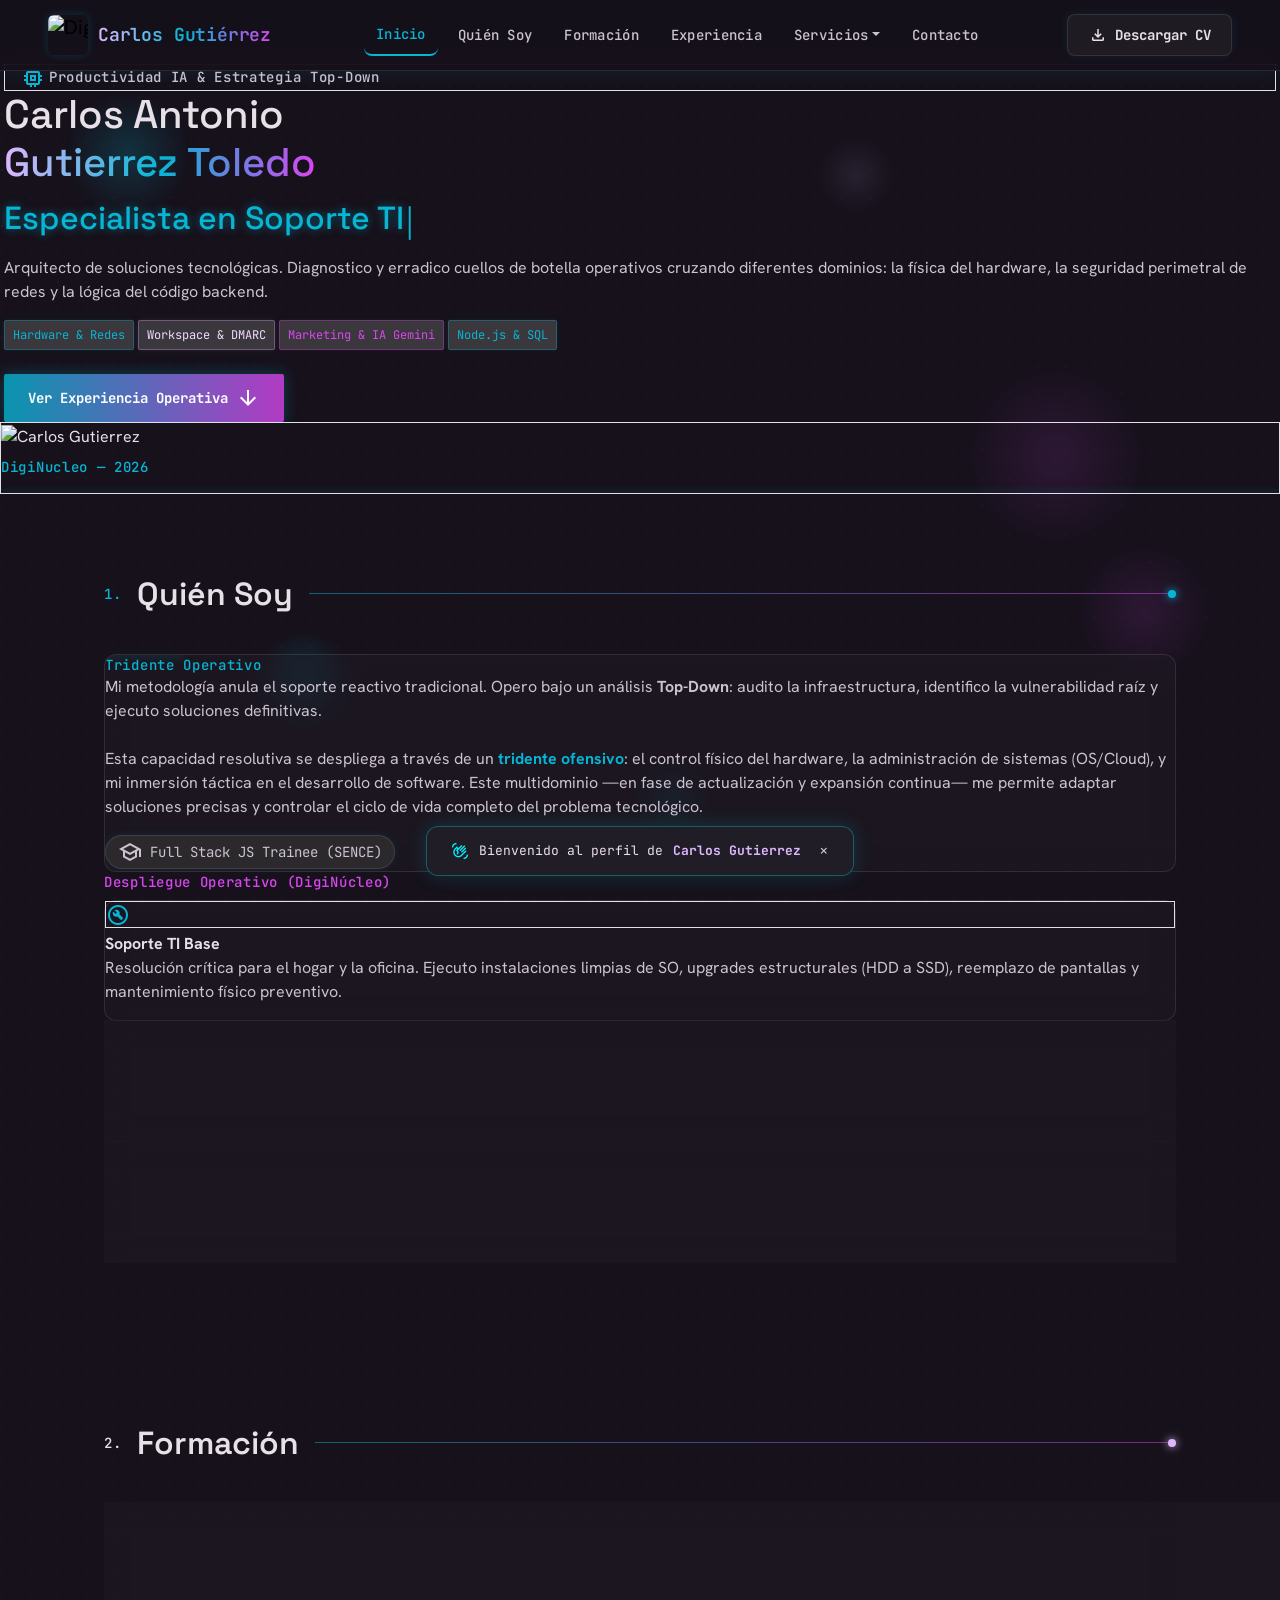
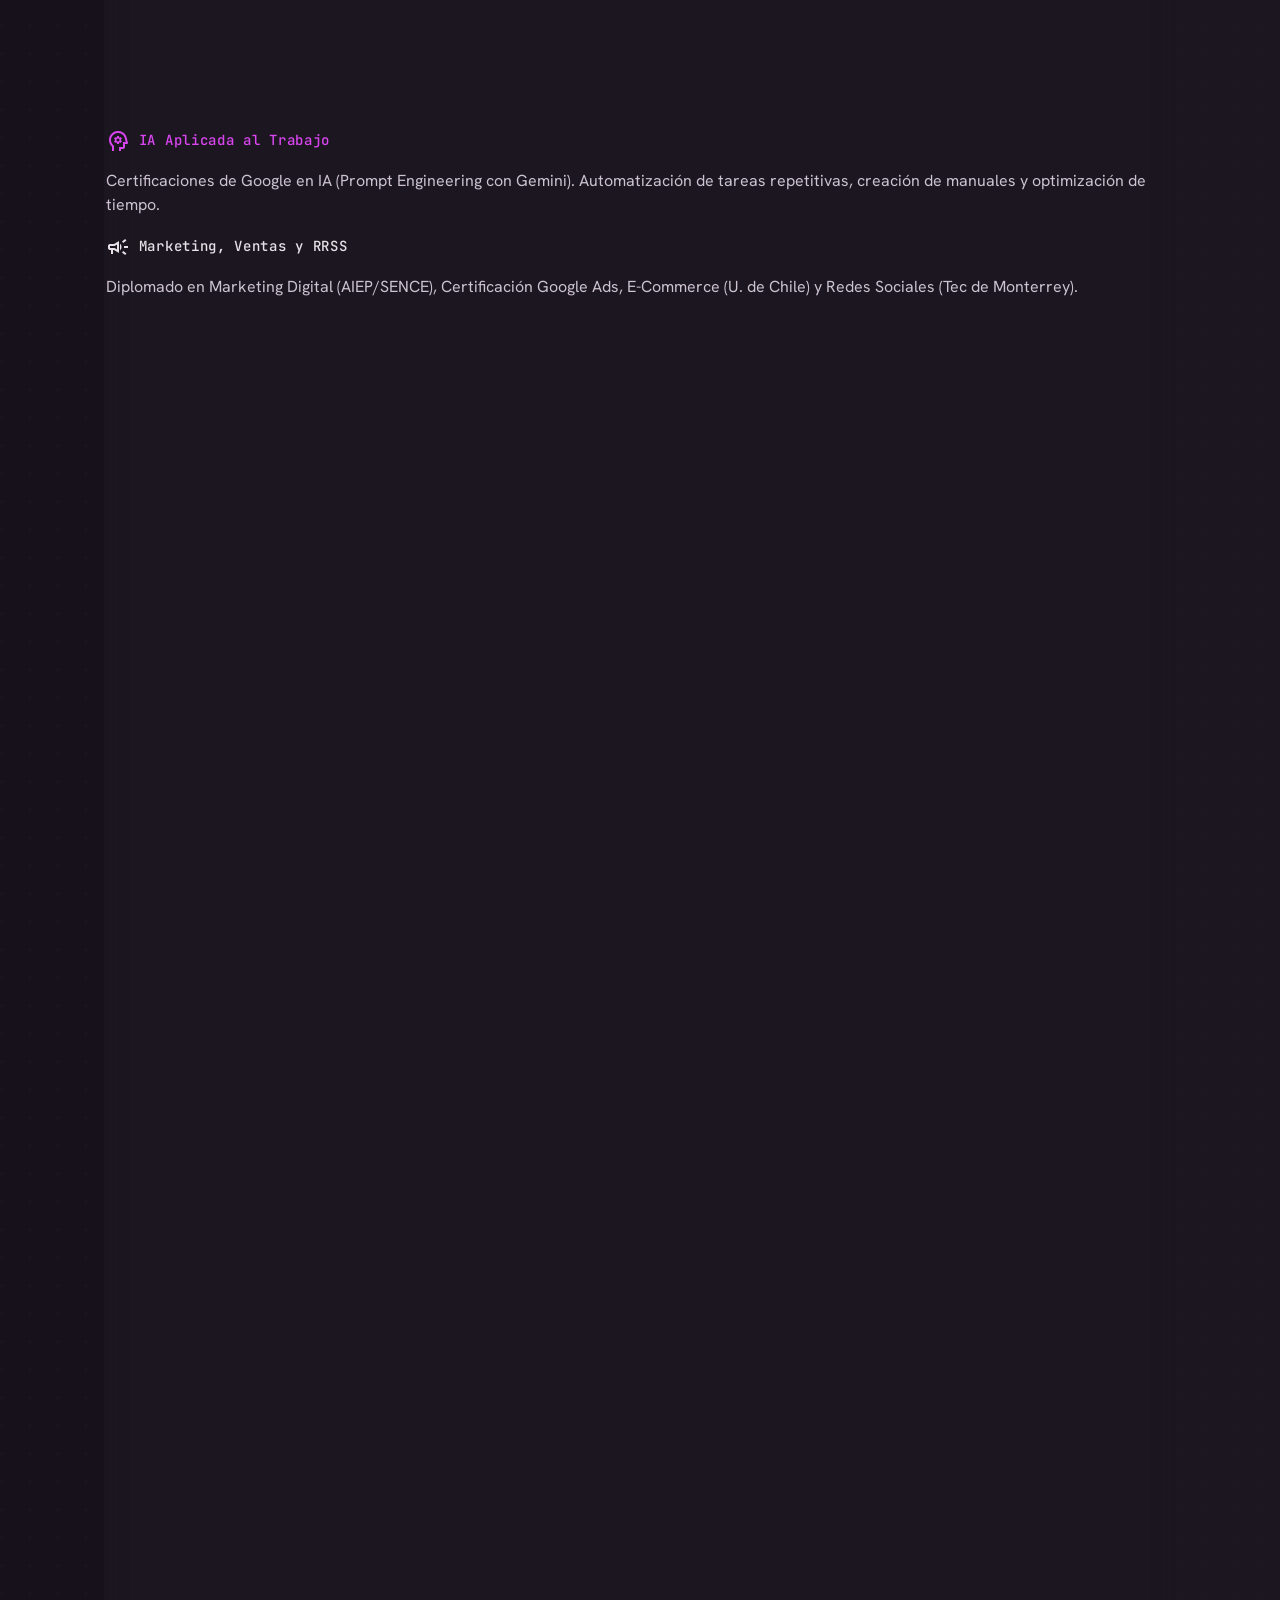
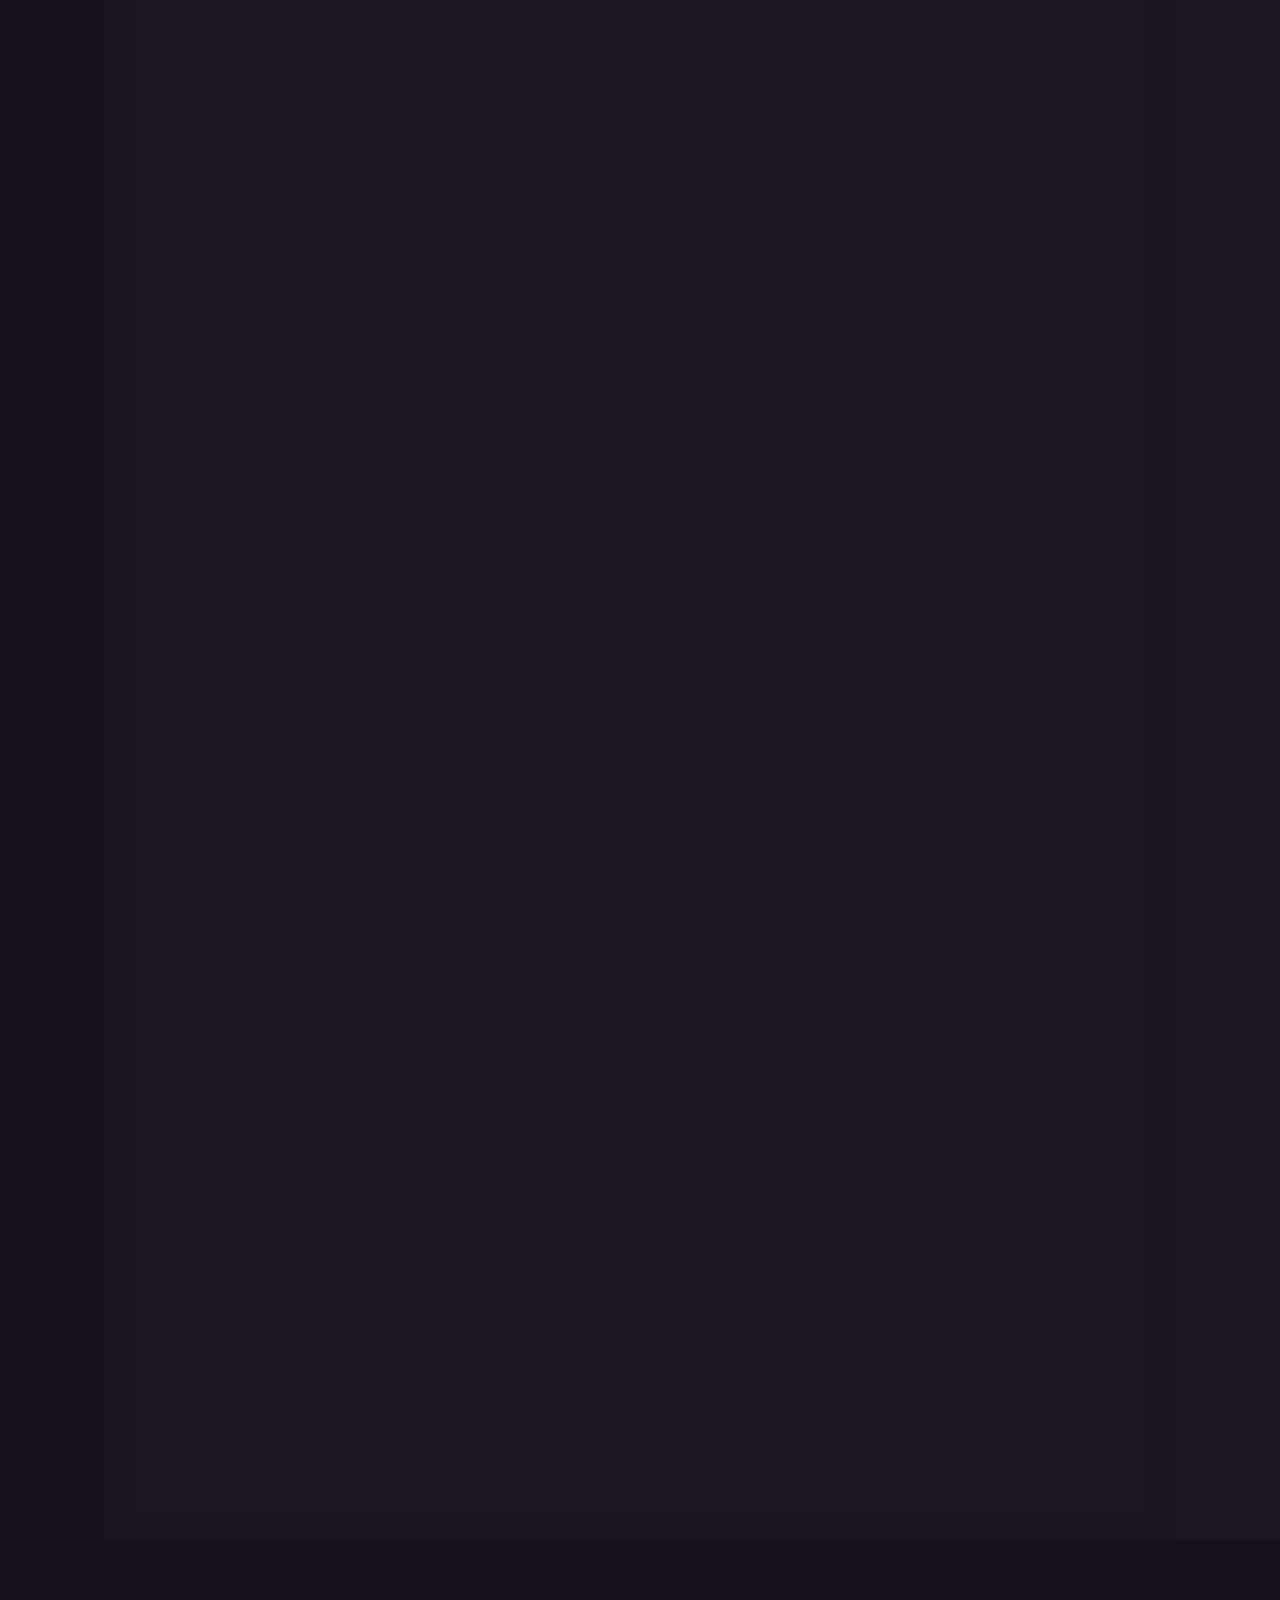
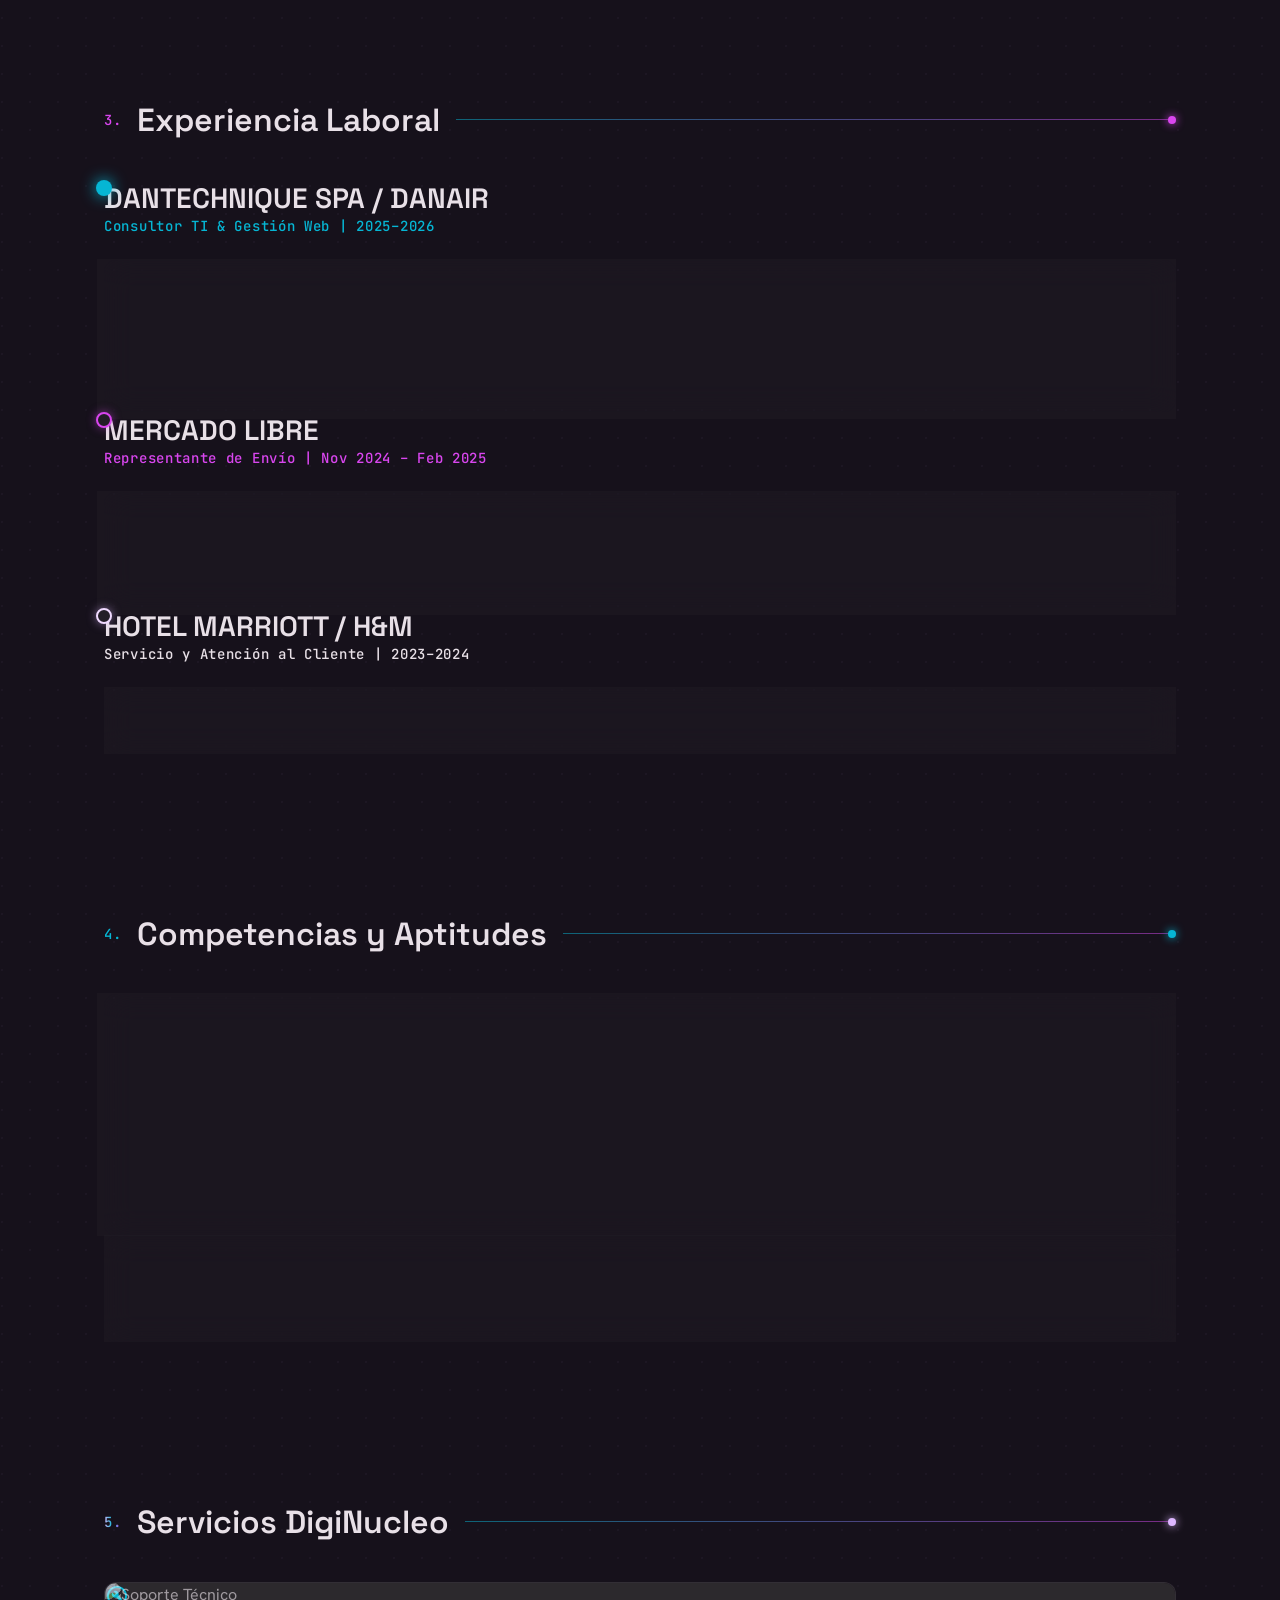
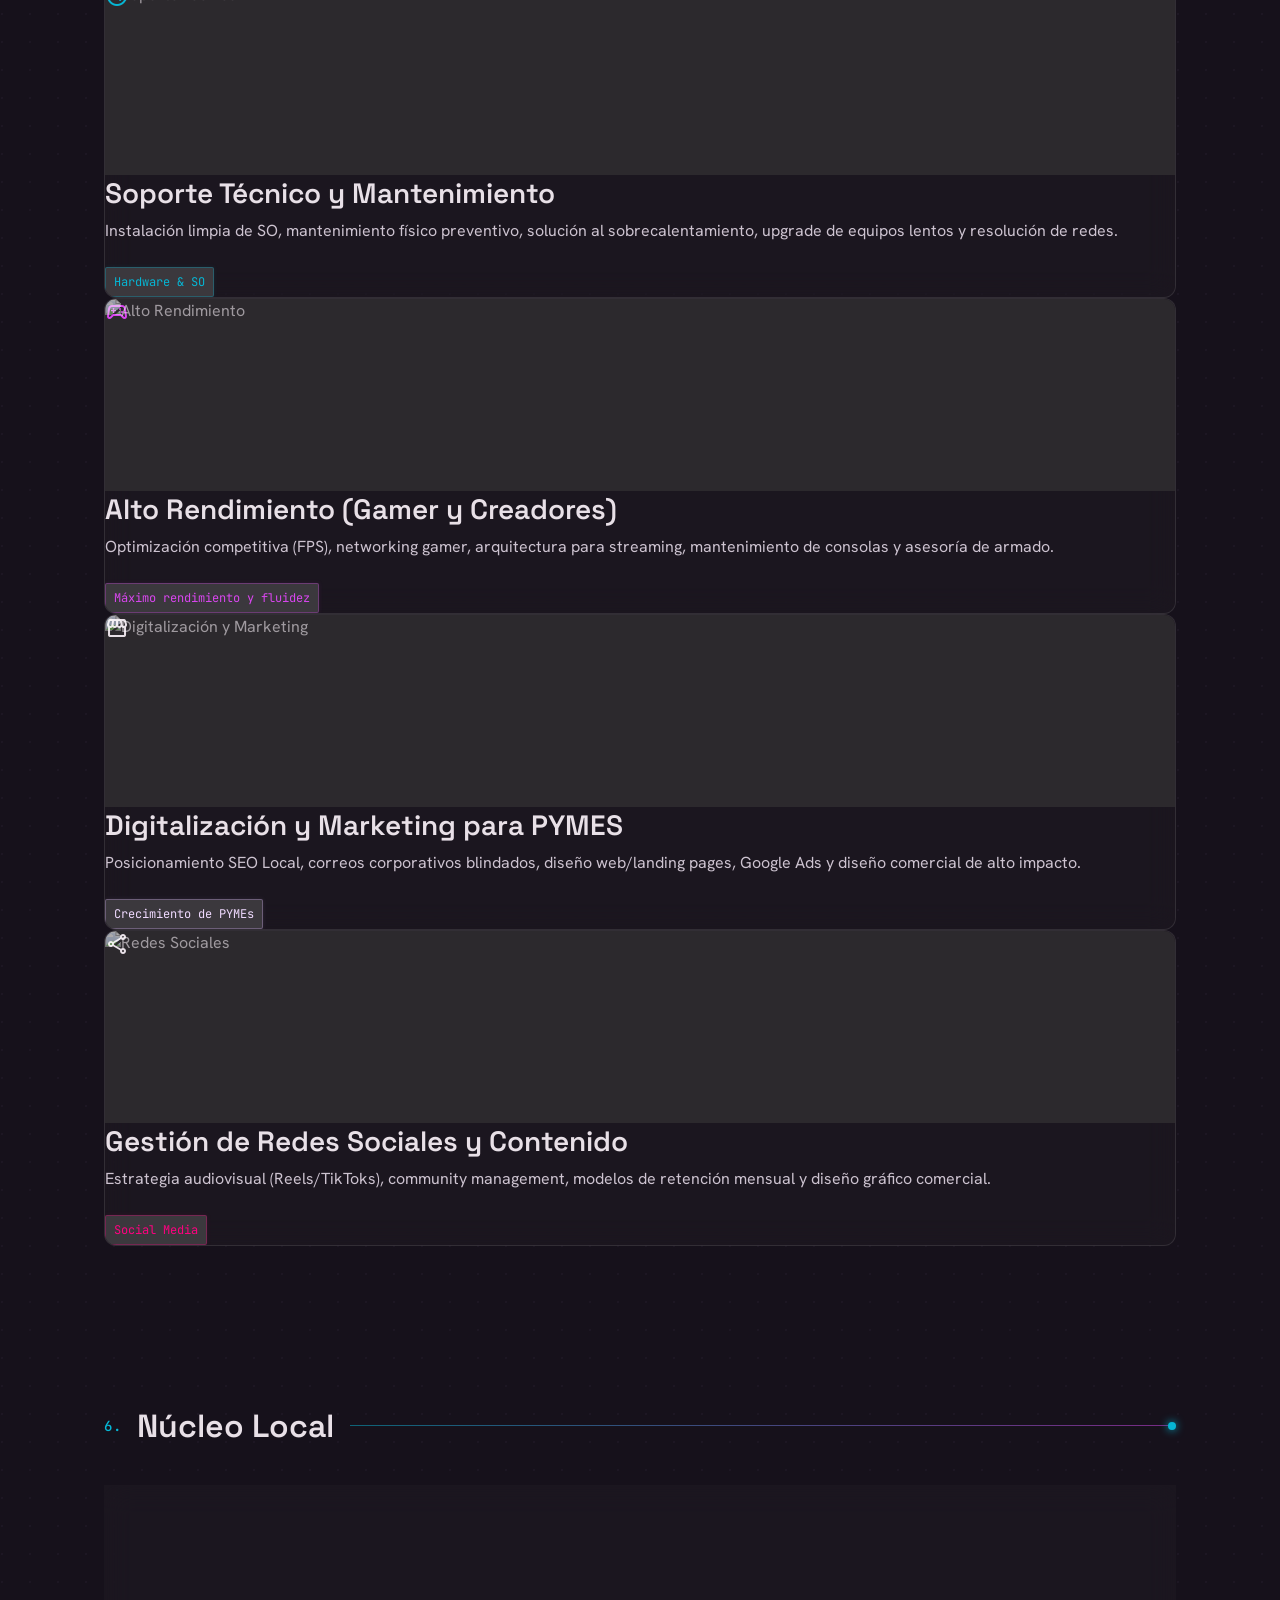
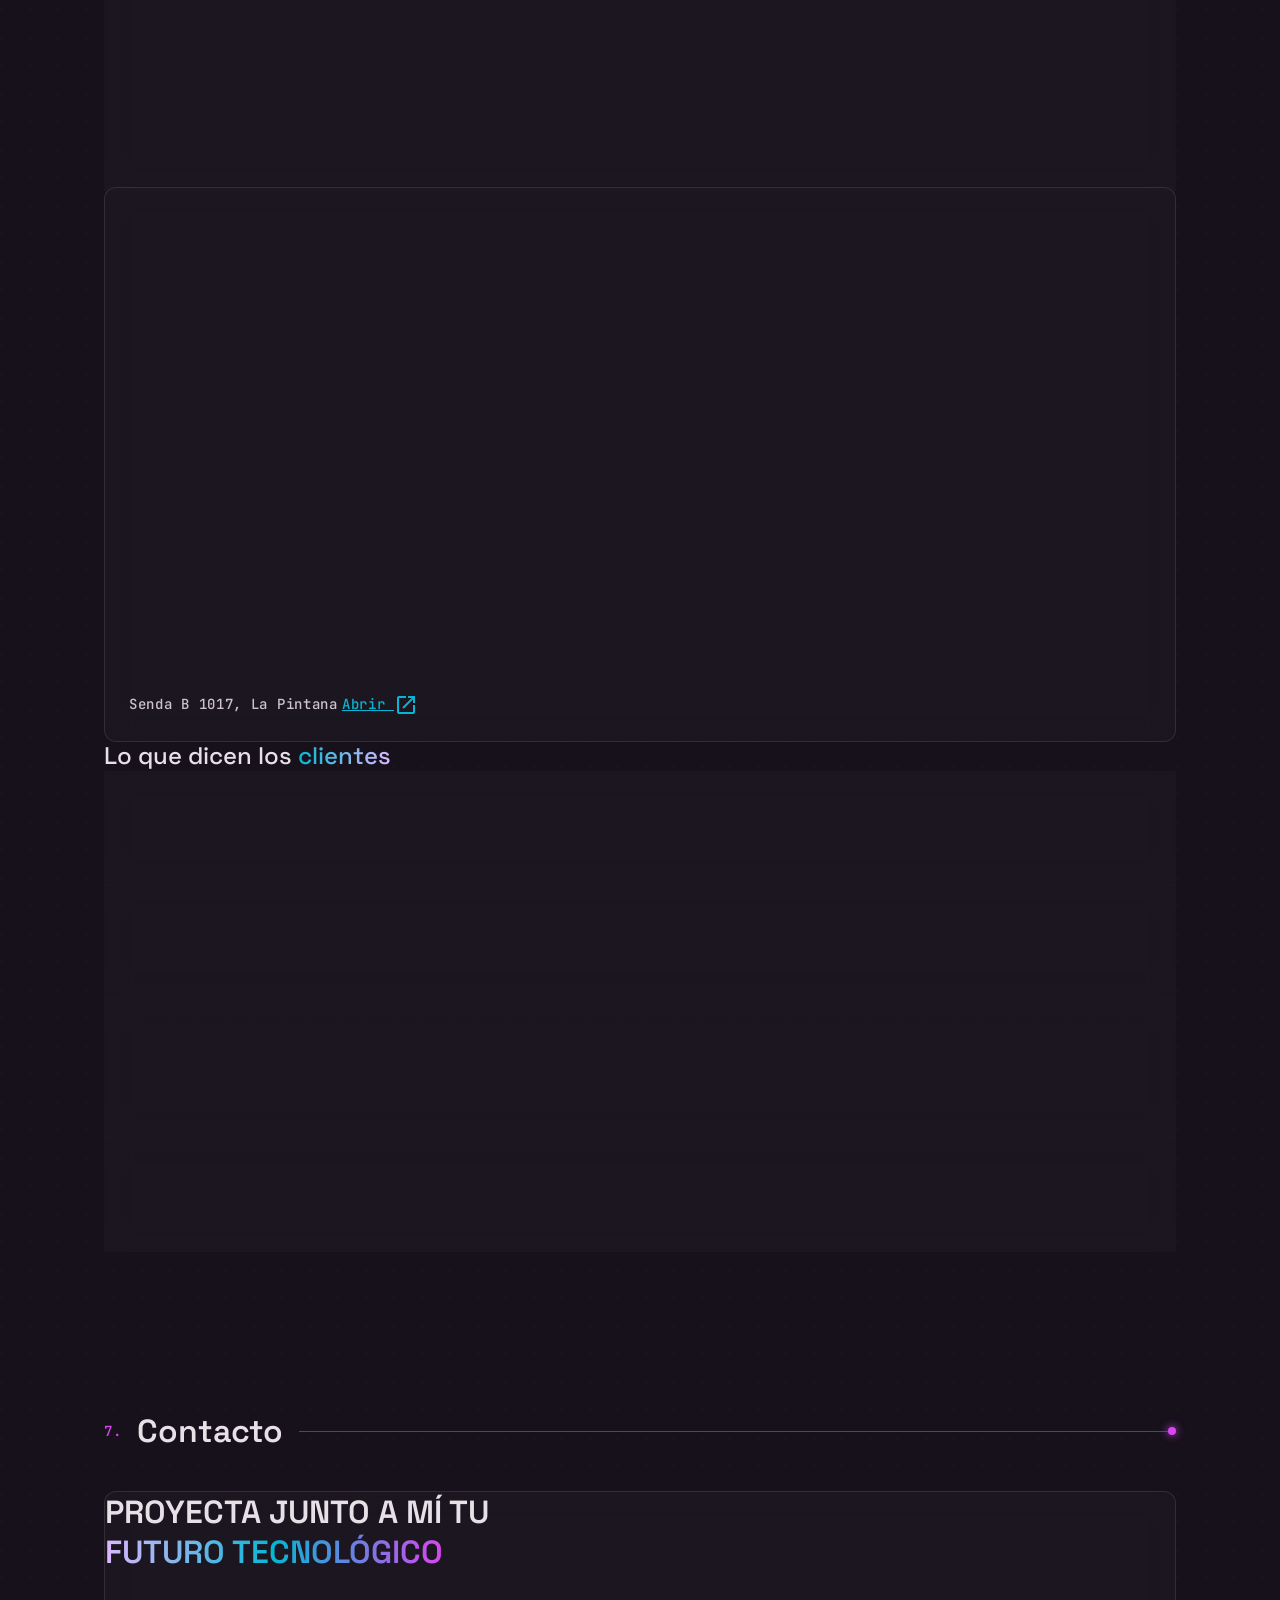
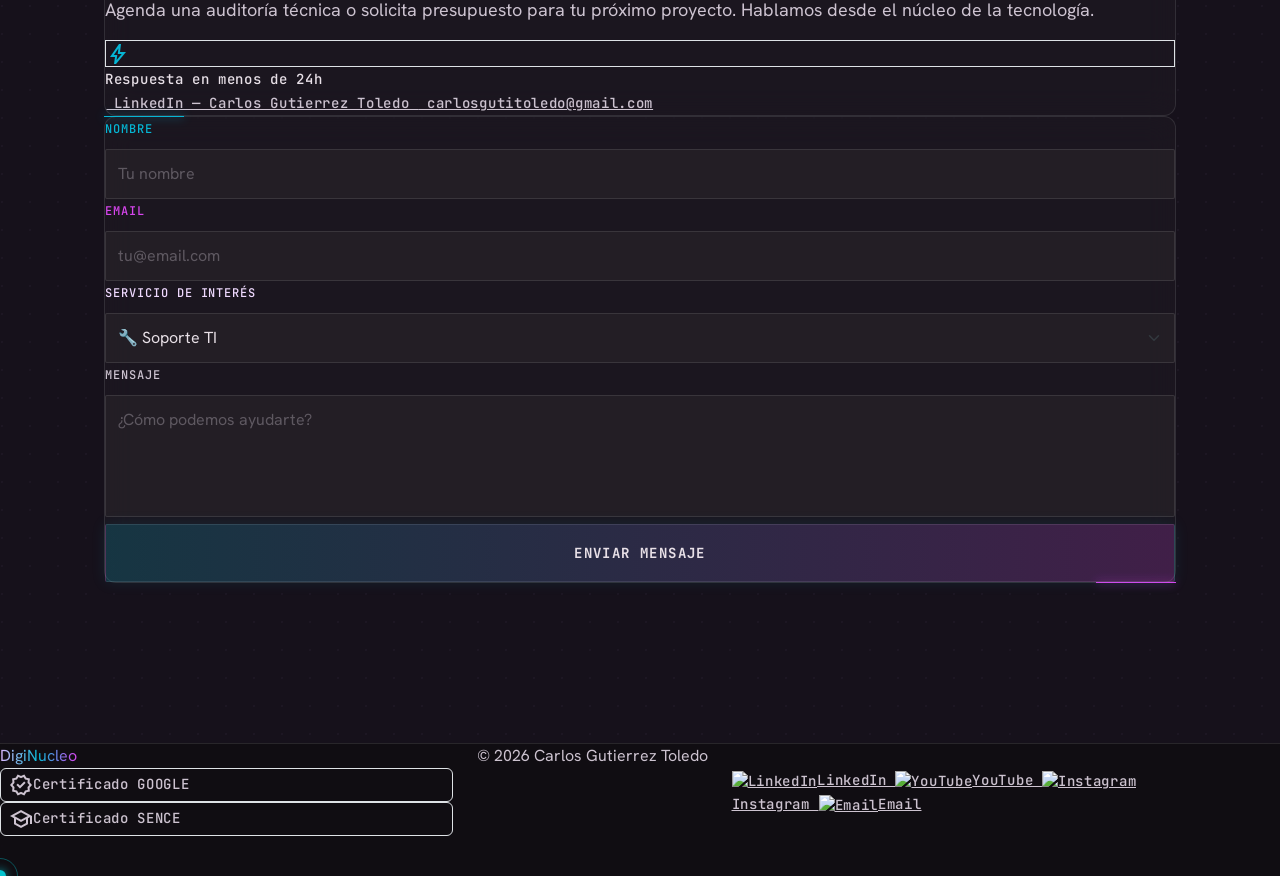
==== commit 1e45ddd5: "Actualización páginas de servicios: heroes unificados, CTAs, sección Núcleo Local y badges" ====
--- a/index.html
+++ b/index.html
@@ -111,8 +111,7 @@
     <link rel="stylesheet" href="static/css/styles.css">
 </head>
 
-<body class="bg-background text-on-background antialiased selection:bg-neon-cyan/30 selection:text-neon-cyan">
-
+<body class="bg-background text-on-background antialiased selection:bg-neon-cyan/30 selection:text-neon-cyan overflow-x-hidden">
 <!-- ═══════════════════════════════════════════════
      PARTICLES — generadas por script.js
      ═══════════════════════════════════════════════ -->
@@ -168,51 +167,44 @@
 <!-- ═══════════════════════════════════════════════
      MAIN CONTENT
      ═══════════════════════════════════════════════ -->
-<main class="w-full flex flex-col items-center">
-
+<main class="w-full">
     <!-- ── HERO ──────────────────────────────────── -->
     <section id="inicio"
-             class="w-full max-w-container-max mx-auto px-margin-mobile md:px-margin-desktop py-24 md:py-32 flex flex-col lg:flex-row items-center gap-12 min-h-[819px] animate-slide-up">
+             class="w-full max-w-container-max mx-auto px-6 sm:px-8 md:px-16 py-24 md:py-32 flex flex-col lg:flex-row items-center gap-12 min-h-[819px] animate-slide-up box-border overflow-hidden">
 
         <!-- Columna izquierda: texto -->
-        <div class="flex-1 flex flex-col items-start gap-6 relative z-10">
-
-            <!-- Badge táctico -->
-            <div class="inline-flex items-center gap-2 px-3 py-1 bg-surface-container-high border border-glass-border rounded-full shadow-[0_0_10px_rgba(6,182,212,0.1)]">
-                <span class="material-symbols-outlined text-neon-cyan text-[16px]">memory</span>
-                <span class="font-label-mono text-label-mono text-on-surface-variant">Productividad IA &amp; Estrategia Top-Down</span>
-            </div>
-
-            <!-- H1 con efecto glitch -->
-            <h1 class="font-headline-xl text-headline-xl text-on-background leading-tight">
-                Carlos Antonio <br><span class="gradient-text">Gutierrez Toledo</span>
+        <div class="flex-1 flex flex-col items-start gap-5 md:gap-6 relative z-10 w-full max-w-full overflow-hidden px-1 sm:px-0">
+
+            <div class="inline-flex flex-wrap items-center gap-2 px-3 py-1.5 bg-surface-container-high border border-glass-border rounded-2xl shadow-[0_0_10px_rgba(6,182,212,0.1)] max-w-full">
+                <span class="material-symbols-outlined text-neon-cyan text-[16px] shrink-0">memory</span>
+                <span class="font-label-mono text-label-mono text-on-surface-variant text-[11px] md:text-[14px] whitespace-normal break-words">Productividad IA & Estrategia Top-Down</span>
+            </div>
+
+            <h1 class="font-headline-xl text-[32px] md:text-[48px] text-on-background leading-tight max-w-full break-words font-bold">
+                Carlos Antonio <br class="hidden md:block"><span class="gradient-text">Gutierrez Toledo</span>
             </h1>
 
-            <!-- Título animado (typed) -->
-            <div class="flex flex-col gap-2 border-l-4 border-neon-cyan pl-5 py-2 mt-2">
-                <h2 class="text-[26px] md:text-[32px] font-bold text-on-background leading-none font-headline-lg">
-                    <span id="typed-role" class="text-neon-cyan glow-text-cyan"></span>
+            <div class="flex flex-col gap-2 border-l-4 border-neon-cyan pl-4 md:pl-5 py-2 mt-1 max-w-full">
+                <h2 class="text-[22px] md:text-[32px] font-bold text-on-background leading-none font-headline-lg max-w-full break-words">
+                    <span id="typed-role" class="text-neon-cyan glow-text-cyan whitespace-normal"></span>
                 </h2>
             </div>
 
-            <!-- Descripción -->
-            <p class="font-body-lg text-body-lg text-on-surface-variant max-w-2xl leading-relaxed mt-2">
+            <p class="font-body-lg text-[15px] md:text-[18px] text-on-surface-variant max-w-2xl leading-relaxed mt-2 max-w-full">
                 Arquitecto de soluciones tecnológicas. Diagnostico y erradico cuellos de botella operativos
                 cruzando diferentes dominios: la física del hardware, la seguridad perimetral de redes
                 y la lógica del código backend.
             </p>
 
-            <!-- Tags -->
-            <div class="flex flex-wrap gap-3 mt-4">
-                <span class="tech-tag">Hardware &amp; Redes</span>
-                <span class="tech-tag tech-tag--primary">Workspace &amp; DMARC</span>
-                <span class="tech-tag tech-tag--magenta">Marketing &amp; IA Gemini</span>
-                <span class="tech-tag">Node.js &amp; SQL</span>
-            </div>
-
-            <!-- CTA -->
-            <div class="flex gap-4 mt-6">
-                <a class="btn-primary" href="#experiencia">
+            <div class="flex flex-wrap gap-2 mt-2 max-w-full">
+                <span class="tech-tag text-[11px] md:text-[12px]">Hardware & Redes</span>
+                <span class="tech-tag tech-tag--primary text-[11px] md:text-[12px]">Workspace & DMARC</span>
+                <span class="tech-tag tech-tag--magenta text-[11px] md:text-[12px]">Marketing & IA Gemini</span>
+                <span class="tech-tag text-[11px] md:text-[12px]">Node.js & SQL</span>
+            </div>
+
+            <div class="flex flex-wrap gap-4 mt-4 max-w-full">
+                <a class="btn-primary text-[13px] md:text-[14px]" href="#experiencia">
                     Ver Experiencia Operativa
                     <span class="material-symbols-outlined text-[18px]">arrow_downward</span>
                 </a>
@@ -640,11 +632,165 @@
         </div>
     </section>
 
+    <!-- ── NÚCLEO LOCAL ──────────────────────────── -->
+    <section id="nucleo-local" class="section-wrapper animate-on-scroll">
+
+        <div class="section-header">
+            <span class="section-header__number text-neon-cyan">6.</span>
+            <h2 class="section-header__title">Núcleo Local</h2>
+            <div class="section-header__line section-header__line--cyan"></div>
+        </div>
+
+        <!-- Fila superior: info + mapa -->
+        <div class="grid grid-cols-1 lg:grid-cols-2 gap-12 items-start mb-12">
+
+            <!-- Columna izquierda: info del negocio -->
+            <div class="flex flex-col gap-6">
+                <div class="glass-card p-8 rounded-xl animate-on-scroll" data-tilt>
+                    <div class="flex items-center gap-4 mb-6">
+                        <div class="w-12 h-12 rounded-xl bg-neon-cyan/10 border border-neon-cyan/30 flex items-center justify-center">
+                            <span class="material-symbols-outlined text-neon-cyan">location_on</span>
+                        </div>
+                        <div>
+                            <h3 class="font-headline-lg text-headline-lg text-on-background">DigiNúcleo</h3>
+                            <p class="font-label-mono text-label-mono text-on-surface-variant">Servicio de informática · Chile</p>
+                        </div>
+                    </div>
+                    <a href="https://share.google/DzkEjDcCXmE3dKH5Y" target="_blank" rel="noopener"
+                       class="flex items-center gap-3 mb-6 group w-fit">
+                        <span class="font-headline-lg text-[28px] font-bold text-on-background">4.9</span>
+                        <div class="flex gap-0.5">
+                            <span class="text-yellow-400 text-xl">★</span>
+                            <span class="text-yellow-400 text-xl">★</span>
+                            <span class="text-yellow-400 text-xl">★</span>
+                            <span class="text-yellow-400 text-xl">★</span>
+                            <span class="text-yellow-400 text-xl">★</span>
+                        </div>
+                        <span class="font-label-mono text-label-mono text-neon-cyan group-hover:underline">8 opiniones en Google</span>
+                    </a>
+                    <div class="flex flex-col gap-3 mb-6">
+                        <div class="flex items-start gap-3 text-on-surface-variant font-body-md text-body-md">
+                            <span class="material-symbols-outlined text-neon-cyan text-[18px] mt-0.5">home_pin</span>
+                            Senda B 1017, La Pintana, Región Metropolitana
+                        </div>
+                        <div class="flex items-start gap-3 text-on-surface-variant font-body-md text-body-md">
+                            <span class="material-symbols-outlined text-neon-cyan text-[18px] mt-0.5">schedule</span>
+                            <div>
+                                <span class="text-on-background font-bold">Lun–Jue</span> 8:00–18:00 &nbsp;·&nbsp;
+                                <span class="text-on-background font-bold">Vie</span> 8:00–16:00 &nbsp;·&nbsp;
+                                <span class="text-on-background font-bold">Dom</span> 8:00–15:00
+                            </div>
+                        </div>
+                        <div class="flex items-center gap-3 text-on-surface-variant font-body-md text-body-md">
+                            <span class="material-symbols-outlined text-neon-cyan text-[18px]">phone</span>
+                            <a href="tel:+56977608614" class="hover:text-neon-cyan transition-colors">+56 9 7760 8614</a>
+                        </div>
+                    </div>
+                    <div class="flex flex-wrap gap-3">
+                        <a href="https://share.google/47vQ0RgihKcQ5XkEp" target="_blank" rel="noopener"
+                           class="flex items-center gap-2 bg-neon-cyan/10 border border-neon-cyan/30 text-neon-cyan px-4 py-2 rounded font-label-mono text-label-mono hover:bg-neon-cyan/20 transition-all">
+                            <span class="material-symbols-outlined text-[16px]">map</span>
+                            Ver en Google Maps
+                        </a>
+                        <a href="https://share.google/DzkEjDcCXmE3dKH5Y" target="_blank" rel="noopener"
+                           class="flex items-center gap-2 bg-primary-fixed-dim/10 border border-primary-fixed-dim/30 text-primary-fixed-dim px-4 py-2 rounded font-label-mono text-label-mono hover:bg-primary-fixed-dim/20 transition-all">
+                            <span class="material-symbols-outlined text-[16px]">star</span>
+                            Dejar una reseña
+                        </a>
+                        <a href="https://api.whatsapp.com/send/?phone=56977608614&text=Hola+Carlos%2C+vengo+desde+tu+perfil.+Necesito+una+cotizaci%C3%B3n+para%3A&type=phone_number&app_absent=0" target="_blank" rel="noopener"
+                           class="flex items-center gap-2 bg-success-emerald/10 border border-success-emerald/30 text-success-emerald px-4 py-2 rounded font-label-mono text-label-mono hover:bg-success-emerald/20 transition-all">
+                            <span class="material-symbols-outlined text-[16px]">chat</span>
+                            WhatsApp
+                        </a>
+                    </div>
+                </div>
+            </div>
+
+            <!-- Columna derecha: mapa -->
+            <div class="animate-on-scroll sticky top-24">
+                <div class="glass-card rounded-xl overflow-hidden">
+                    <iframe
+                            src="https://www.google.com/maps/embed?pb=!1m18!1m12!1m3!1d3323.8136251815386!2d-70.647791!3d-33.584188!2m3!1f0!2f0!3f0!3m2!1i1024!2i768!4f13.1!3m3!1m2!1s0x9662d91f1d158f37%3A0xb1685f0336b9634f!2sDigiN%C3%BAcleo!5e0!3m2!1ses-419!2scl!4v1781293908320!5m2!1ses-419!2scl"
+                            width="100%"
+                            height="480"
+                            style="border:0; display:block; filter: invert(90%) hue-rotate(180deg);"
+                            allowfullscreen=""
+                            loading="lazy"
+                            referrerpolicy="no-referrer-when-downgrade"
+                            title="Ubicación DigiNúcleo en Google Maps">
+                    </iframe>
+                    <div class="p-4 border-t border-glass-border flex items-center justify-between">
+                        <span class="font-label-mono text-label-mono text-on-surface-variant">Senda B 1017, La Pintana</span>
+                        <a href="https://share.google/47vQ0RgihKcQ5XkEp" target="_blank" rel="noopener"
+                           class="font-label-mono text-label-mono text-neon-cyan hover:underline flex items-center gap-1">
+                            Abrir <span class="material-symbols-outlined text-[14px]">open_in_new</span>
+                        </a>
+                    </div>
+                </div>
+            </div>
+
+        </div>
+
+        <!-- Fila inferior: reseñas a ancho completo -->
+        <div class="flex flex-col gap-6 animate-on-scroll">
+
+            <!-- Título -->
+            <div class="flex items-center gap-4">
+                <div class="w-8 h-[2px] bg-neon-cyan"></div>
+                <h4 class="font-headline-lg text-[18px] font-bold text-on-background uppercase tracking-widest">
+                    Lo que dicen los <span class="gradient-text-cyan">clientes</span>
+                </h4>
+                <div class="flex-1 h-[1px] bg-glass-border"></div>
+            </div>
+
+            <!-- Fila 1 -->
+            <div class="grid grid-cols-1 md:grid-cols-2 gap-6">
+                <div class="glass-card p-6 rounded-xl animate-on-scroll flex flex-col gap-3">
+                    <div class="flex items-center justify-between">
+                        <span class="font-bold text-on-background">Alejandro Guzmán</span>
+                        <div class="flex gap-0.5 text-yellow-400">★★★★★</div>
+                    </div>
+                    <p class="font-body-md text-body-md text-on-surface-variant">"Excelente servicio. Empatía para entender y resolver problemas."</p>
+                    <span class="font-label-mono text-[11px] text-on-surface-variant/50">Hace 5 semanas</span>
+                </div>
+                <div class="glass-card p-6 rounded-xl animate-on-scroll flex flex-col gap-3">
+                    <div class="flex items-center justify-between">
+                        <span class="font-bold text-on-background">Kote</span>
+                        <div class="flex gap-0.5 text-yellow-400">★★★★★</div>
+                    </div>
+                    <p class="font-body-md text-body-md text-on-surface-variant">"Solicité servicio de limpieza y cambio de gabinete y la atención fue 10/10. Totalmente recomendado."</p>
+                    <span class="font-label-mono text-[11px] text-on-surface-variant/50">Hace 6 semanas</span>
+                </div>
+            </div>
+
+            <!-- Fila 2 -->
+            <div class="grid grid-cols-1 md:grid-cols-2 gap-6">
+                <div class="glass-card p-6 rounded-xl animate-on-scroll flex flex-col gap-3">
+                    <div class="flex items-center justify-between">
+                        <span class="font-bold text-on-background">lil_jey2413</span>
+                        <div class="flex gap-0.5 text-yellow-400">★★★★★</div>
+                    </div>
+                    <p class="font-body-md text-body-md text-on-surface-variant">"Confiable y profesional, realizó el trabajo de forma eficiente y dentro de lo acordado. El equipo quedó funcionando impecable. Recomendadísimo, 10/10."</p>
+                    <span class="font-label-mono text-[11px] text-on-surface-variant/50">Hace 12 semanas</span>
+                </div>
+                <div class="glass-card p-6 rounded-xl animate-on-scroll flex flex-col gap-3">
+                    <div class="flex items-center justify-between">
+                        <span class="font-bold text-on-background">Rubén Donaire</span>
+                        <div class="flex gap-0.5 text-yellow-400">★★★★★</div>
+                    </div>
+                    <p class="font-body-md text-body-md text-on-surface-variant">"10/10 servicio transparente, flexible y confiable. Además de dejar impecable mi PC fue comprensivo en temas de horario."</p>
+                    <span class="font-label-mono text-[11px] text-on-surface-variant/50">Hace 13 semanas</span>
+                </div>
+            </div>
+
+        </div>
+    </section>
+
     <!-- ── CONTACTO ──────────────────────────────── -->
     <section id="contacto-new" class="section-wrapper animate-on-scroll">
 
         <div class="section-header">
-            <span class="section-header__number text-neon-magenta">6.</span>
+            <span class="section-header__number text-neon-magenta">7.</span>
             <h2 class="section-header__title">Contacto</h2>
             <div class="section-header__line section-header__line--magenta"></div>
         </div>
@@ -728,10 +874,11 @@
      FOOTER
      ═══════════════════════════════════════════════ -->
 <footer class="site-footer" role="contentinfo">
-    <div class="site-footer__inner">
-        <div class="flex flex-row items-center gap-4">
-            <span class="site-footer__brand gradient-text">DigiNucleo</span>
-            <div class="flex gap-2 flex-wrap">
+    <div class="grid grid-cols-1 lg:grid-cols-[1fr_auto_1fr] items-center gap-8 py-8 px-6 lg:pl-10 lg:pr-[96px] w-full max-w-full mx-auto">
+
+        <div class="flex flex-col xl:flex-row items-center xl:items-start gap-4 justify-self-center lg:justify-self-start">
+            <span class="font-headline-xl text-[28px] font-bold gradient-text whitespace-nowrap">DigiNucleo</span>
+            <div class="flex gap-2 flex-wrap justify-center">
                 <div class="flex items-center gap-1 border border-glass-border px-2 py-1 rounded font-label-mono text-[10px] text-on-surface-variant">
                     <span class="material-symbols-outlined text-xs">verified</span>Certificado GOOGLE
                 </div>
@@ -741,24 +888,25 @@
             </div>
         </div>
 
-        <p class="font-body-md text-on-surface-variant opacity-60 text-center whitespace-nowrap">
+        <p class="font-body-md text-on-surface-variant opacity-60 text-center whitespace-nowrap justify-self-center">
             © 2026 Carlos Gutierrez Toledo
         </p>
 
-        <div class="site-footer__links">
-            <a class="site-footer__link" href="https://www.linkedin.com/in/carlosgutierreztoledo/" target="_blank" rel="noopener">
-                <img src="https://api.iconify.design/skill-icons:linkedin.svg" alt="" class="w-5 h-5" aria-hidden="true">LinkedIn
+        <div class="grid grid-cols-2 gap-x-4 gap-y-4 lg:flex lg:flex-row lg:items-center lg:gap-4 xl:gap-6 justify-self-center lg:justify-self-end lg:flex-nowrap lg:whitespace-nowrap w-full sm:w-auto mt-4 lg:mt-0">
+            <a class="text-on-surface-variant hover:text-neon-cyan transition-all flex items-center gap-2 font-label-mono text-[13px] md:text-[14px] justify-self-start lg:justify-self-auto" href="https://www.linkedin.com/in/carlosgutierreztoledo/" target="_blank" rel="noopener">
+                <img src="https://api.iconify.design/skill-icons:linkedin.svg" alt="LinkedIn" class="w-5 h-5" aria-hidden="true">LinkedIn
             </a>
-            <a class="site-footer__link" href="https://www.youtube.com/@diginucleo" target="_blank" rel="noopener">
-                <img src="https://api.iconify.design/logos:youtube-icon.svg" alt="" class="w-5 h-5" aria-hidden="true">YouTube
+            <a class="text-on-surface-variant hover:text-neon-magenta transition-all flex items-center gap-2 font-label-mono text-[13px] md:text-[14px] justify-self-start lg:justify-self-auto" href="https://www.youtube.com/@diginucleo" target="_blank" rel="noopener">
+                <img src="https://api.iconify.design/logos:youtube-icon.svg" alt="YouTube" class="w-5 h-5" aria-hidden="true">YouTube
             </a>
-            <a class="site-footer__link" href="https://www.instagram.com/Diginucleo" target="_blank" rel="noopener">
-                <img src="https://api.iconify.design/skill-icons:instagram.svg" alt="" class="w-5 h-5" aria-hidden="true">Instagram
+            <a class="text-on-surface-variant hover:text-primary transition-all flex items-center gap-2 font-label-mono text-[13px] md:text-[14px] justify-self-start lg:justify-self-auto" href="https://www.instagram.com/Diginucleo" target="_blank" rel="noopener">
+                <img src="https://api.iconify.design/skill-icons:instagram.svg" alt="Instagram" class="w-5 h-5" aria-hidden="true">Instagram
             </a>
-            <a class="site-footer__link" href="mailto:carlosgutitoledo@gmail.com">
-                <img src="https://api.iconify.design/skill-icons:gmail-light.svg" alt="" class="w-5 h-5" aria-hidden="true">Email
+            <a class="text-on-surface-variant hover:text-neon-cyan transition-all flex items-center gap-2 font-label-mono text-[13px] md:text-[14px] justify-self-start lg:justify-self-auto" href="mailto:carlosgutitoledo@gmail.com">
+                <img src="https://api.iconify.design/skill-icons:gmail-light.svg" alt="Email" class="w-5 h-5" aria-hidden="true">Email
             </a>
         </div>
+
     </div>
 </footer>
 
--- a/static/css/styles.css
+++ b/static/css/styles.css
@@ -1284,7 +1284,7 @@
 }
 
 body > main {
-    padding-top: 64px !important;
+    padding-top: 64px; /* !important eliminado para no bloquear clases pt-* de Tailwind */
 }
 
 /* 1. Anular colisión de visibilidad de Tailwind */
@@ -1659,3 +1659,110 @@
     padding-top: 64px;
 }
 
+@media (max-width: 767px) {
+    section .inline-flex.rounded-full,
+    section [class*="rounded-full"].inline-flex {
+        font-size: 11px !important;
+        padding: 4px 10px !important;
+        letter-spacing: 0.04em !important;
+        max-width: 100%;
+        overflow: hidden;
+        text-overflow: ellipsis;
+        white-space: nowrap;
+    }
+}
+
+.navbar-brand {
+    display: flex !important;
+    flex-direction: row !important;
+    align-items: center !important;
+    gap: 10px !important;
+}
+
+/* ============================================================
+   OVERRIDE: PROTECCIÓN DE EJE X (KILL-SWITCH MÓVIL)
+   ============================================================ */
+/* 1. Candado absoluto al Viewport. Ningún nodo fantasma podrá expandir la pantalla */
+html, body {
+    max-width: 100vw !important;
+    overflow-x: hidden !important;
+    width: 100% !important;
+    position: relative !important;
+}
+
+/* 2. Destrucción del centrado Flexbox anómalo que empujaba el contenido a coordenadas X negativas */
+body > main {
+    display: block !important; /* Anula el flex flex-col items-center problemático */
+    width: 100% !important;
+    max-width: 100vw !important;
+    overflow-x: hidden !important;
+    box-sizing: border-box !important;
+}
+
+/* 3. Re-calibración Geométrica Estricta para Teléfonos */
+@media (max-width: 767.98px) {
+    /* Restauración de márgenes laterales obligatorios */
+    .section-wrapper,
+    section#inicio {
+        padding-left: 20px !important;
+        padding-right: 20px !important;
+        width: 100% !important;
+        box-sizing: border-box !important;
+    }
+
+    /* Reducción de la tipografía H1 para que no perfore los bordes físicos */
+    .text-headline-xl,
+    #inicio h1 {
+        font-size: 34px !important;
+        line-height: 40px !important;
+        word-wrap: break-word !important;
+    }
+
+    /* Corrección del Typewriter Effect para permitir saltos de línea naturales */
+    #typed-role {
+        white-space: normal !important;
+        word-break: break-word !important;
+        font-size: 22px !important;
+    }
+
+    /* Contenedores de tarjetas a prueba de desbordamiento (Atrapa brillos e iconos) */
+    .glass-card, .service-card {
+        width: 100% !important;
+        max-width: 100% !important;
+        box-sizing: border-box !important;
+        overflow: hidden !important;
+    }
+}
+
+/* ============================================================
+   FIX FORENSE: RESPONSIVE Y FOOTER
+   ============================================================ */
+
+/* 1. Muro de contención móvil para evitar que los textos toquen los bordes */
+@media (max-width: 767px) {
+    #inicio, .section-wrapper, .site-header__inner, .site-footer > div {
+        padding-left: 20px !important;
+        padding-right: 20px !important;
+    }
+    .text-headline-xl { font-size: 32px !important; line-height: 1.2 !important; }
+    .section-header__title { white-space: normal !important; word-break: break-word !important; }
+}
+
+/* 2. Blindaje Footer: Grid 2x2 en móvil, Línea recta en PC (evade botón) */
+footer.site-footer > div {
+    display: grid !important;
+    grid-template-columns: 1fr !important;
+    gap: 24px !important;
+    padding-bottom: 40px !important;
+}
+
+@media (min-width: 1024px) {
+    footer.site-footer > div {
+        grid-template-columns: 1fr auto 1fr !important;
+        padding-right: 96px !important; /* Margen para botón flotante */
+    }
+}
+
+
+
+
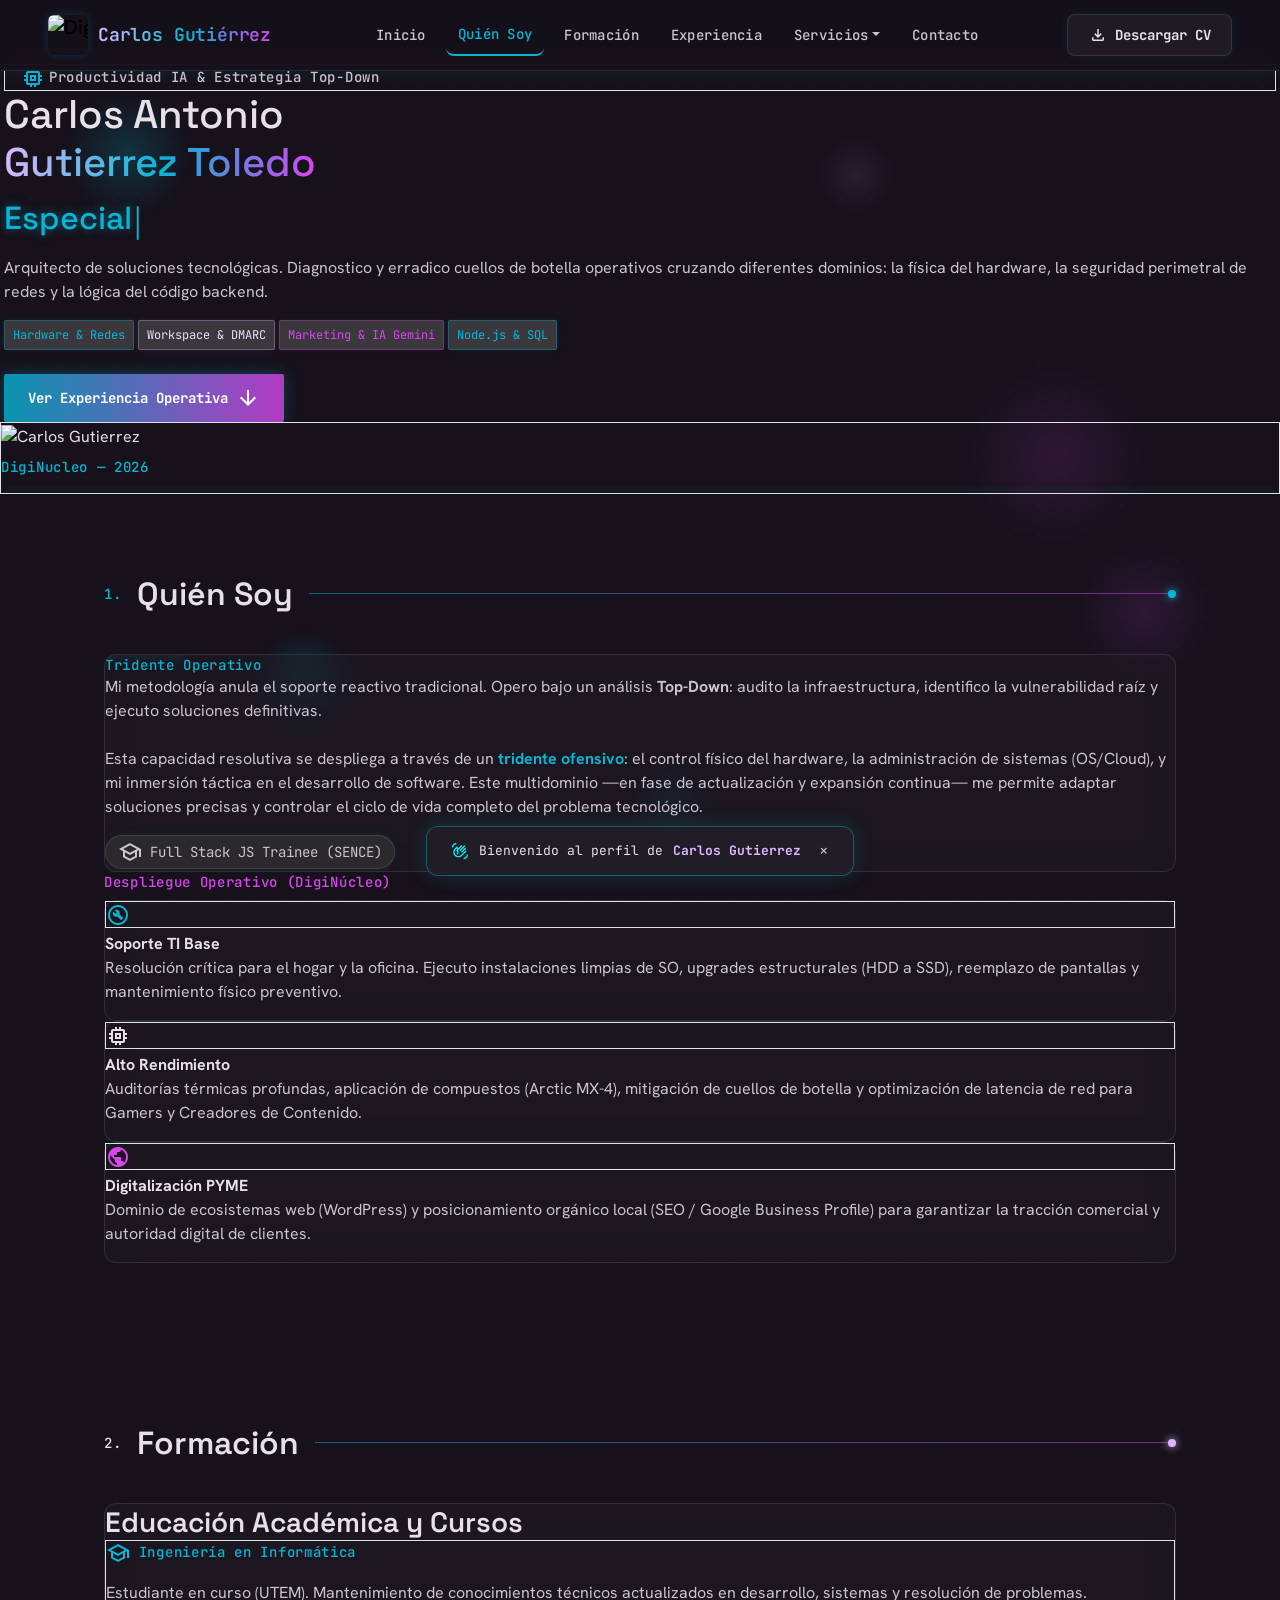
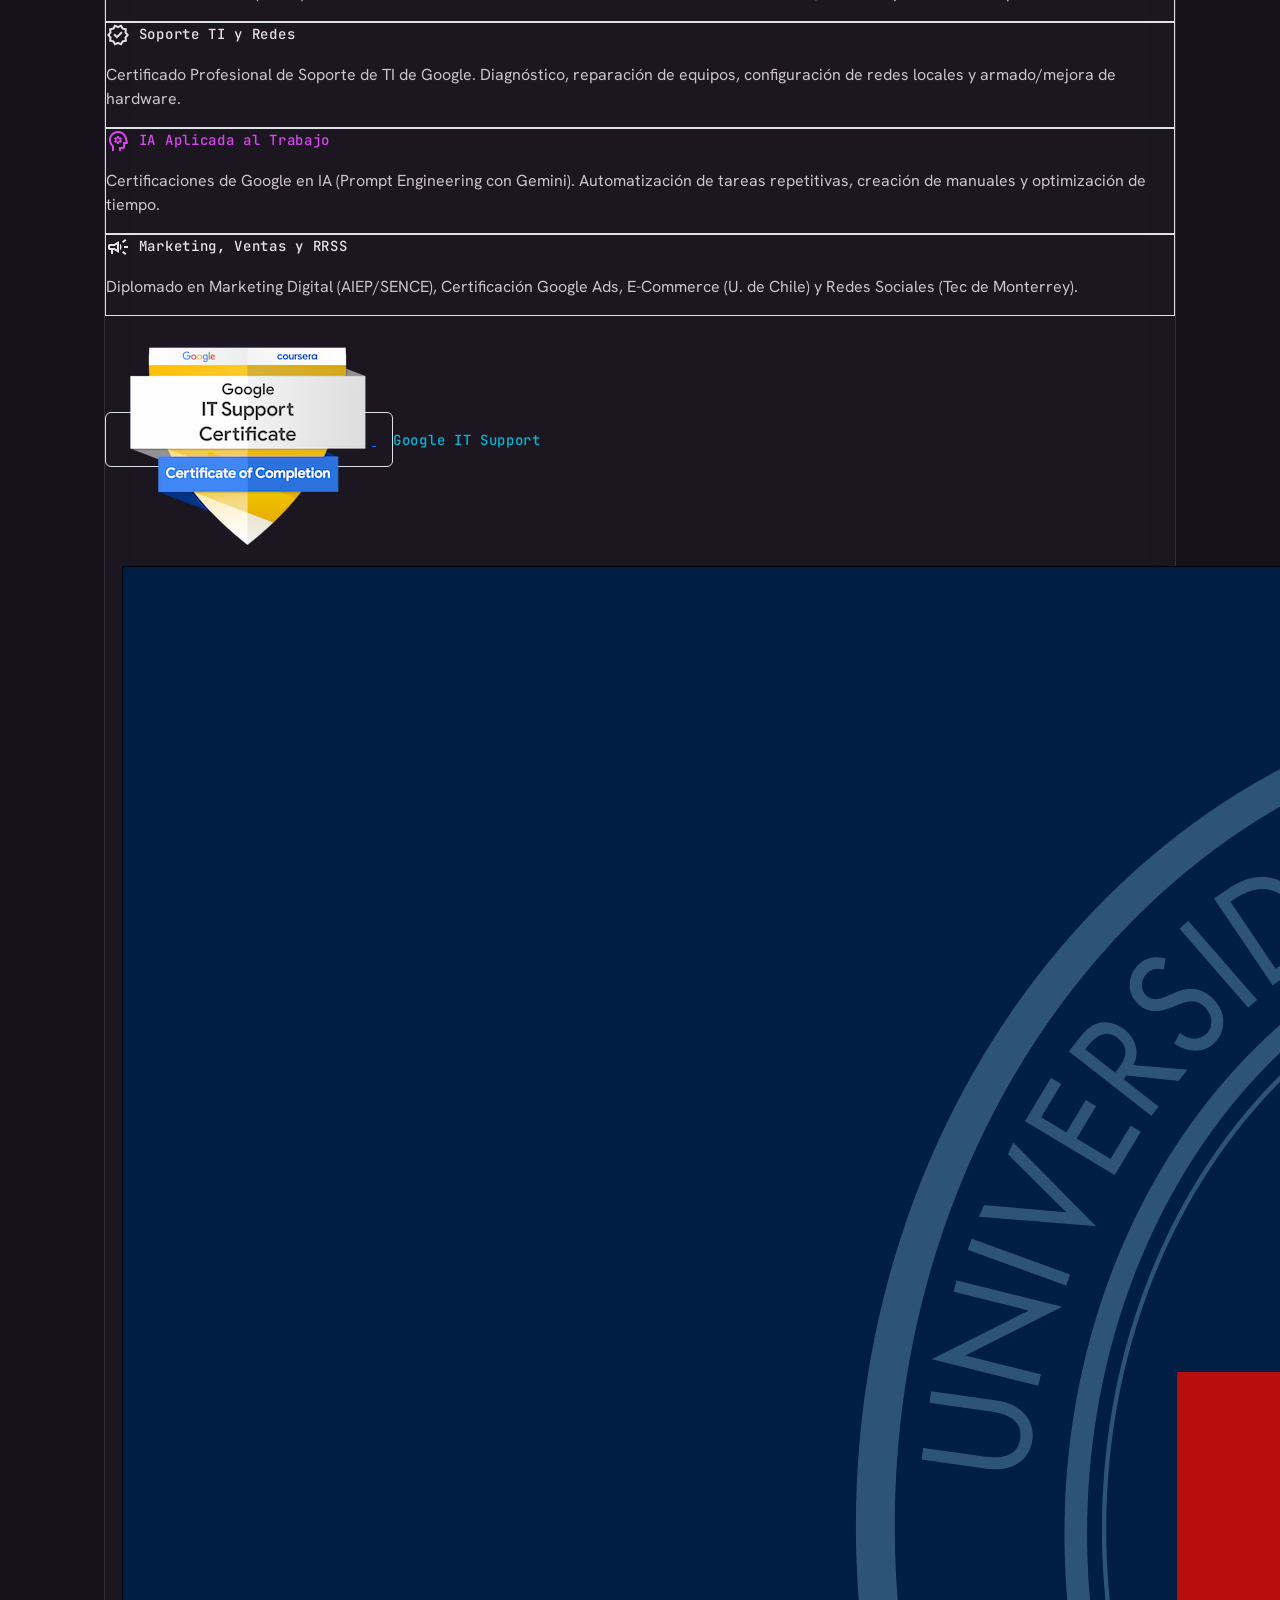
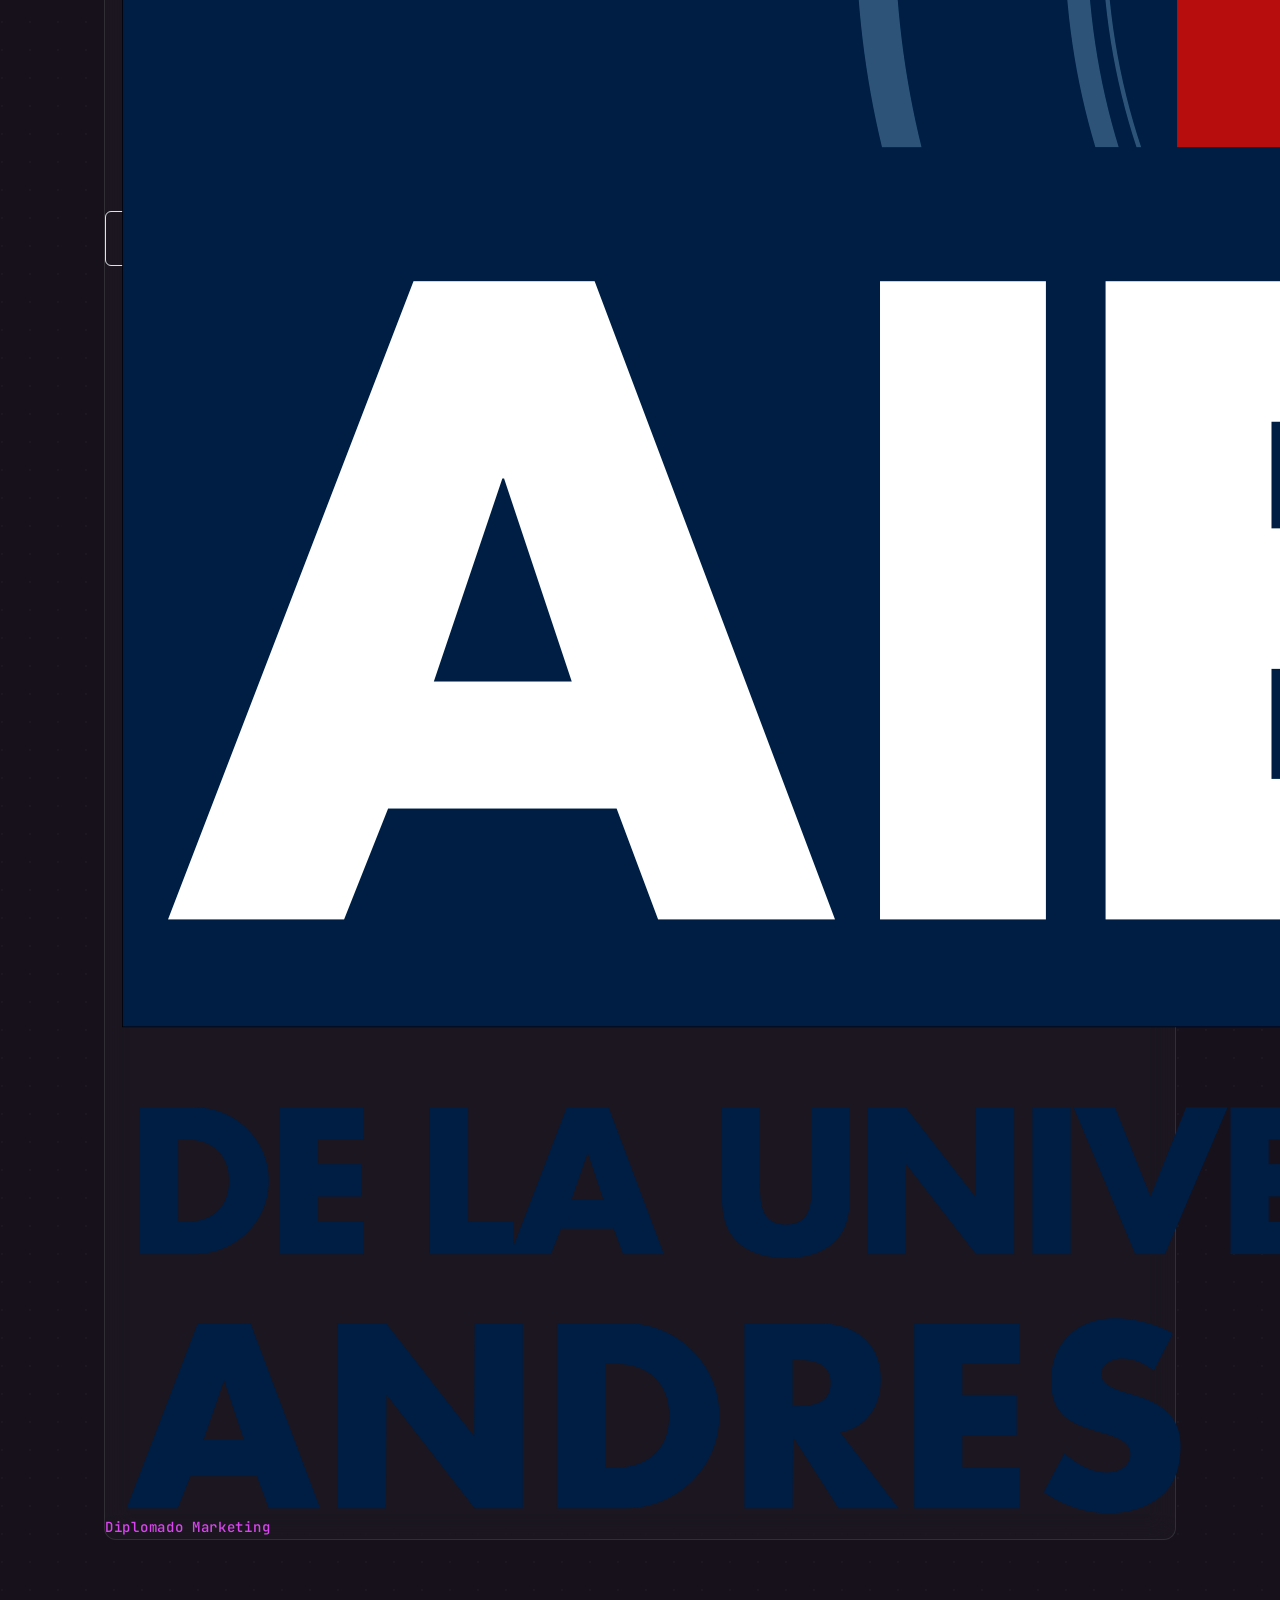
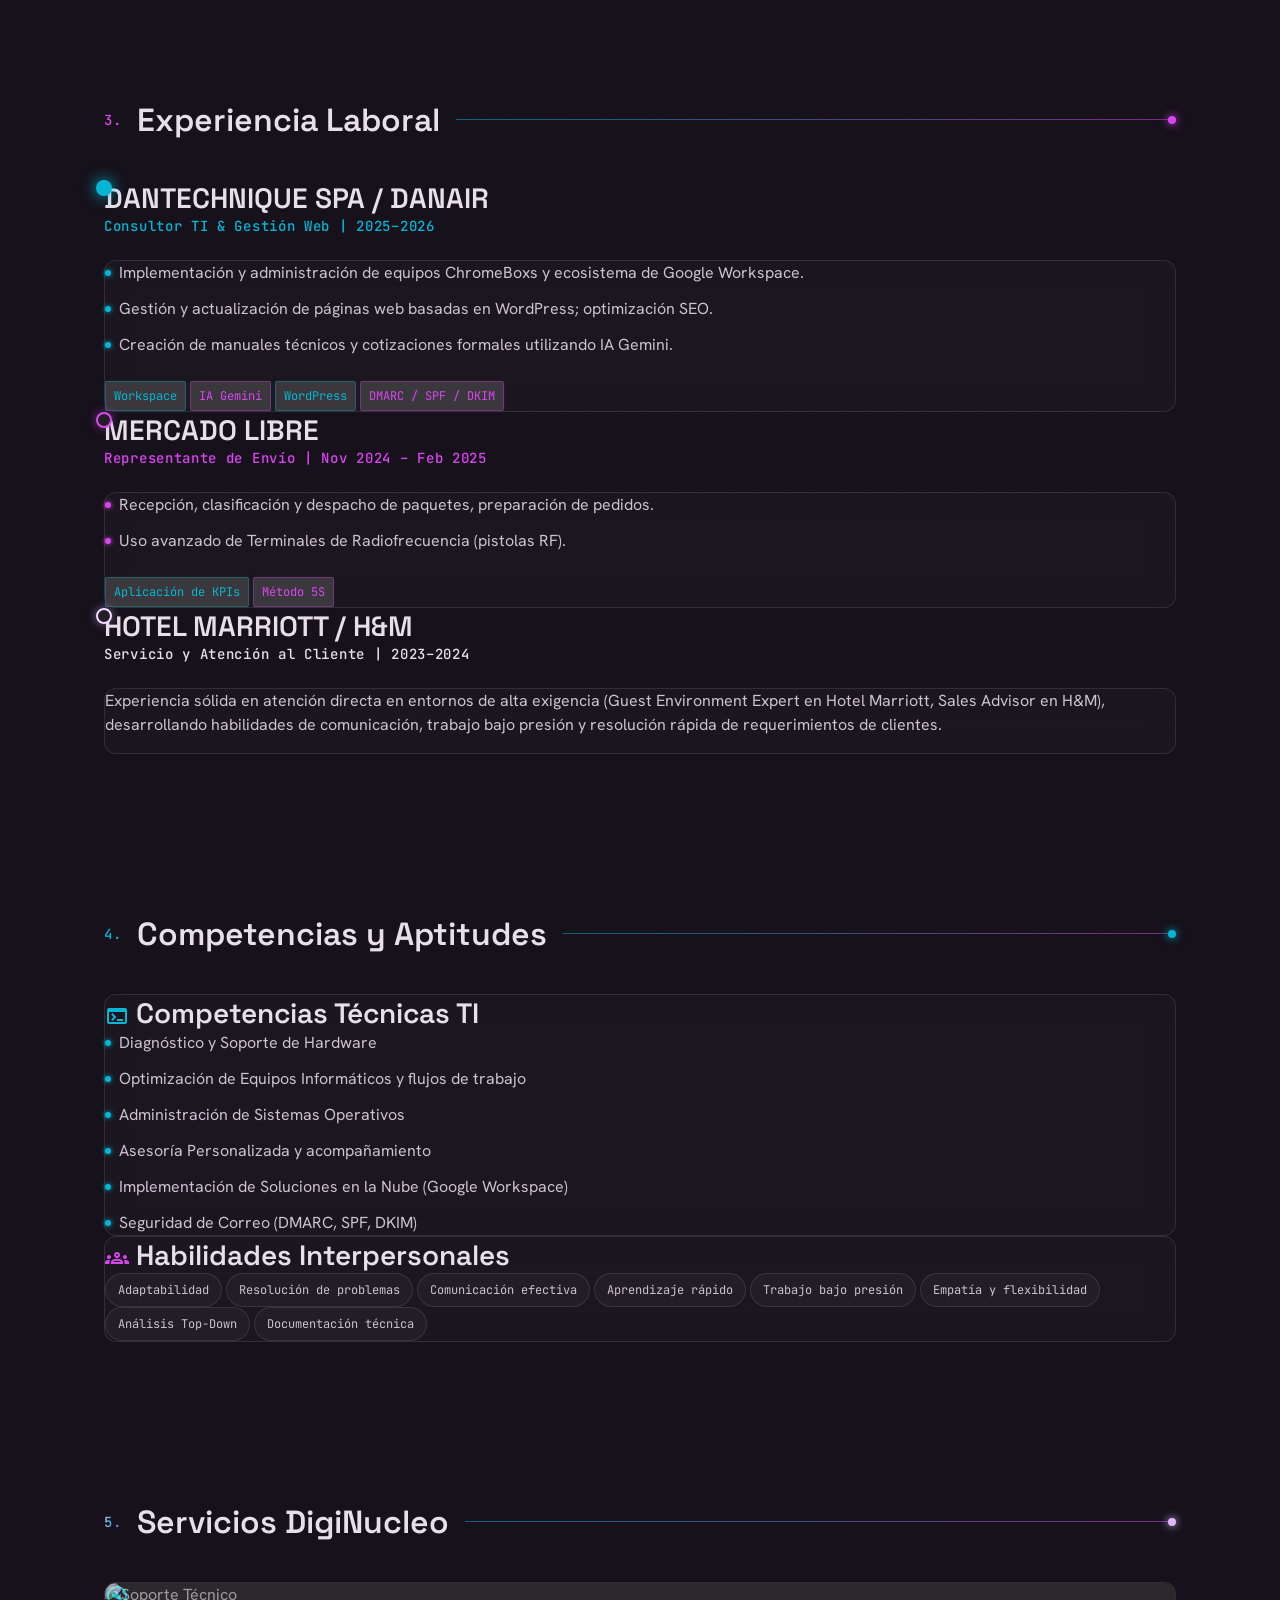
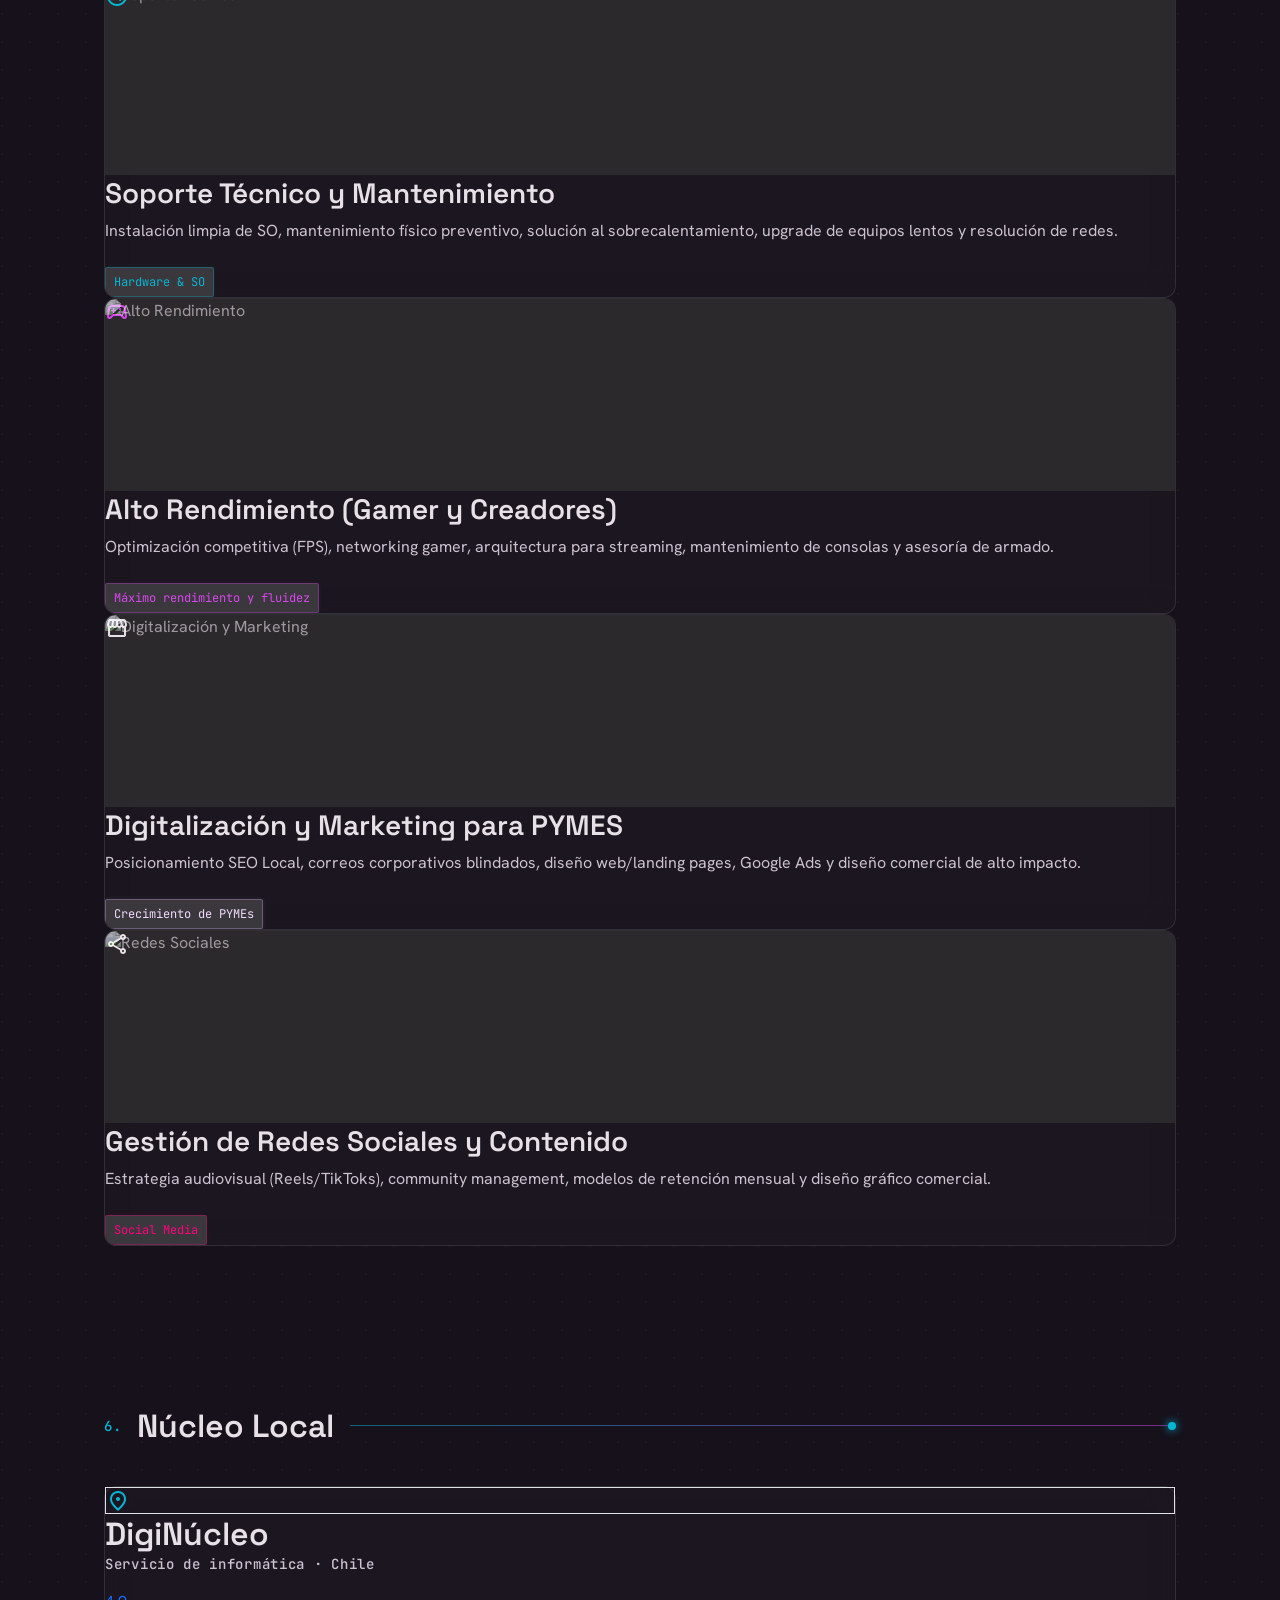
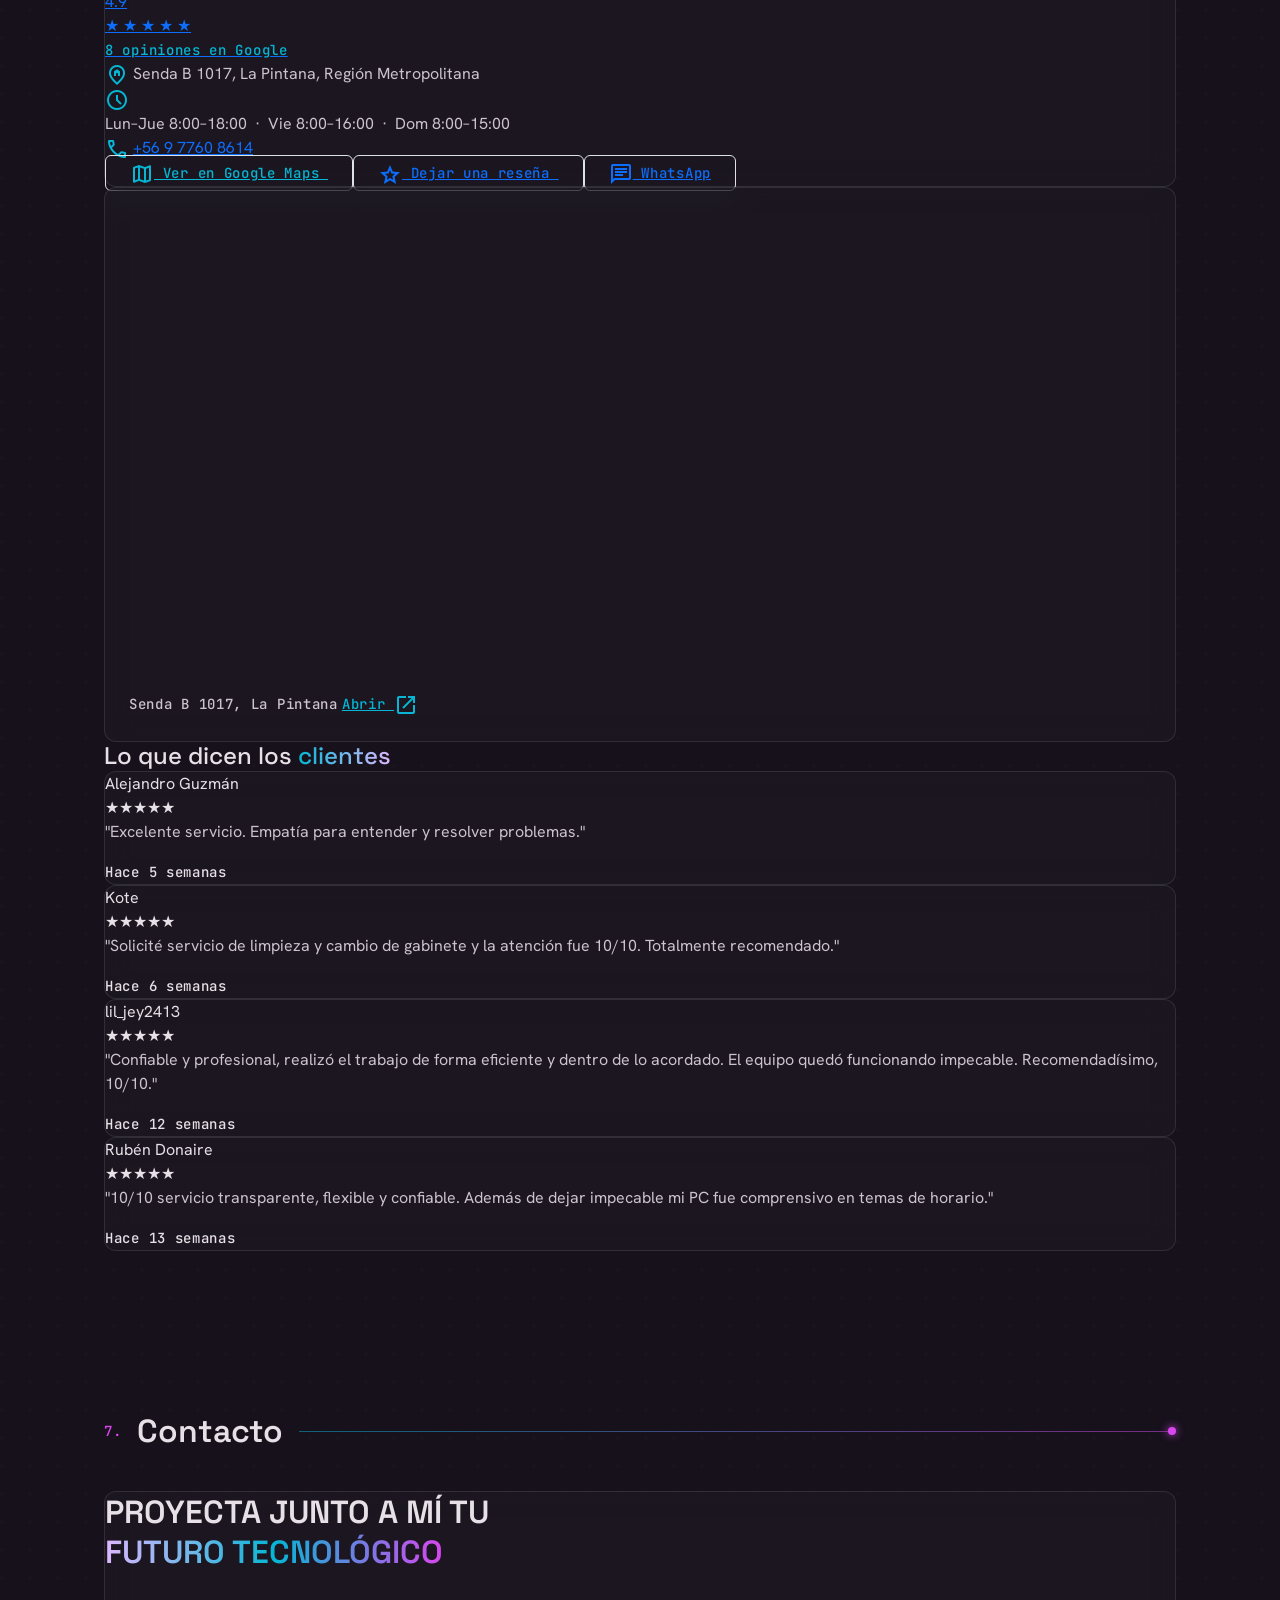
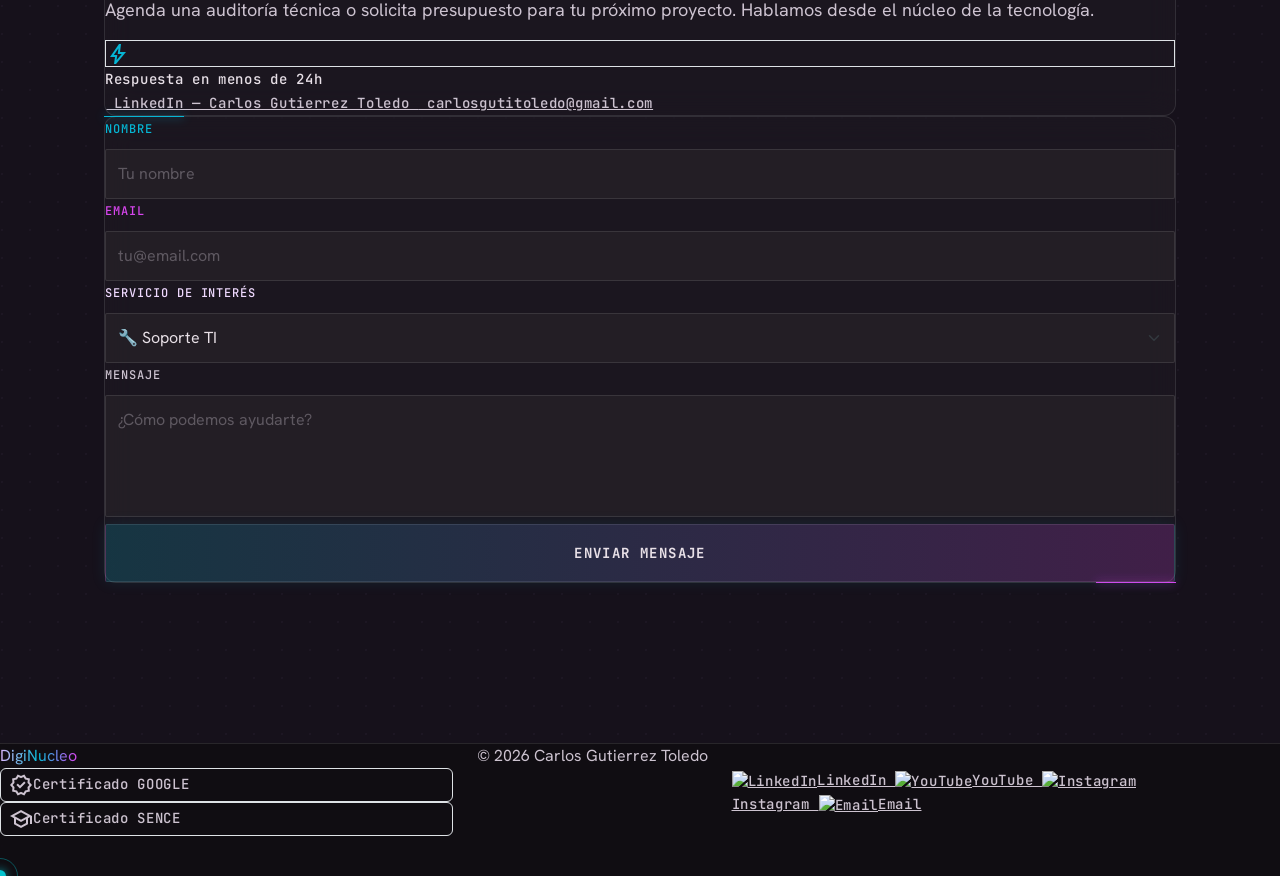
==== commit 04f2434e: "Fix navbar, menú hamburguesa, nav-link activo y segunda barra vertical" ====
--- a/index.html
+++ b/index.html
@@ -1,5 +1,5 @@
 <!DOCTYPE html>
-<html class="dark scroll-smooth" lang="es">
+<html class="dark scroll-smooth overflow-x-hidden" lang="es">
 <head>
     <meta charset="utf-8">
     <meta name="viewport" content="width=device-width, initial-scale=1.0">
@@ -11,7 +11,7 @@
     <meta property="og:description" content="Optimizamos tu infraestructura digital a nivel molecular. Soporte TI, Desarrollo Web y Marketing.">
     <meta property="og:type" content="website">
     <meta property="og:url" content="https://diginucleo.cl/">
-    <link rel="icon" href="data:image/svg+xml,<svg xmlns=%22http://www.w3.org/2000/svg%22 viewBox=%220 0 100 100%22><text y=%22.9em%22 font-size=%2290%22>⚡</text></svg>">
+    <link rel="icon" href="data:image/svg+xml,<svg xmlns=%22http://www.w3.org/2000/svg%22 viewBox=%220 0 100 100%22><text y=%22.9em%22 font-size=%2290%22>🖥️</text></svg>">
 
     <!-- Fonts: Space Grotesk + Hanken Grotesk + JetBrains Mono -->
     <link rel="preconnect" href="https://fonts.googleapis.com">
@@ -111,7 +111,7 @@
     <link rel="stylesheet" href="static/css/styles.css">
 </head>
 
-<body class="bg-background text-on-background antialiased selection:bg-neon-cyan/30 selection:text-neon-cyan overflow-x-hidden">
+<body class="bg-background text-on-background antialiased selection:bg-neon-cyan/30 selection:text-neon-cyan overflow-x-hidden overflow-y-auto">
 <!-- ═══════════════════════════════════════════════
      PARTICLES — generadas por script.js
      ═══════════════════════════════════════════════ -->
@@ -170,7 +170,7 @@
 <main class="w-full">
     <!-- ── HERO ──────────────────────────────────── -->
     <section id="inicio"
-             class="w-full max-w-container-max mx-auto px-6 sm:px-8 md:px-16 py-24 md:py-32 flex flex-col lg:flex-row items-center gap-12 min-h-[819px] animate-slide-up box-border overflow-hidden">
+             class="w-full max-w-container-max mx-auto px-6 sm:px-8 md:px-16 py-12 md:py-16 flex flex-col lg:flex-row items-center gap-12 min-h-[819px] animate-slide-up box-border overflow-hidden">
 
         <!-- Columna izquierda: texto -->
         <div class="flex-1 flex flex-col items-start gap-5 md:gap-6 relative z-10 w-full max-w-full overflow-hidden px-1 sm:px-0">
--- a/static/css/styles.css
+++ b/static/css/styles.css
@@ -1687,7 +1687,6 @@
     max-width: 100vw !important;
     overflow-x: hidden !important;
     width: 100% !important;
-    position: relative !important;
 }
 
 /* 2. Destrucción del centrado Flexbox anómalo que empujaba el contenido a coordenadas X negativas */
@@ -1764,5 +1763,8 @@
 }
 
 
-
-
+/* Fix doble scrollbar */
+body > main {
+    overflow: visible !important;
+    height: auto !important;
+}
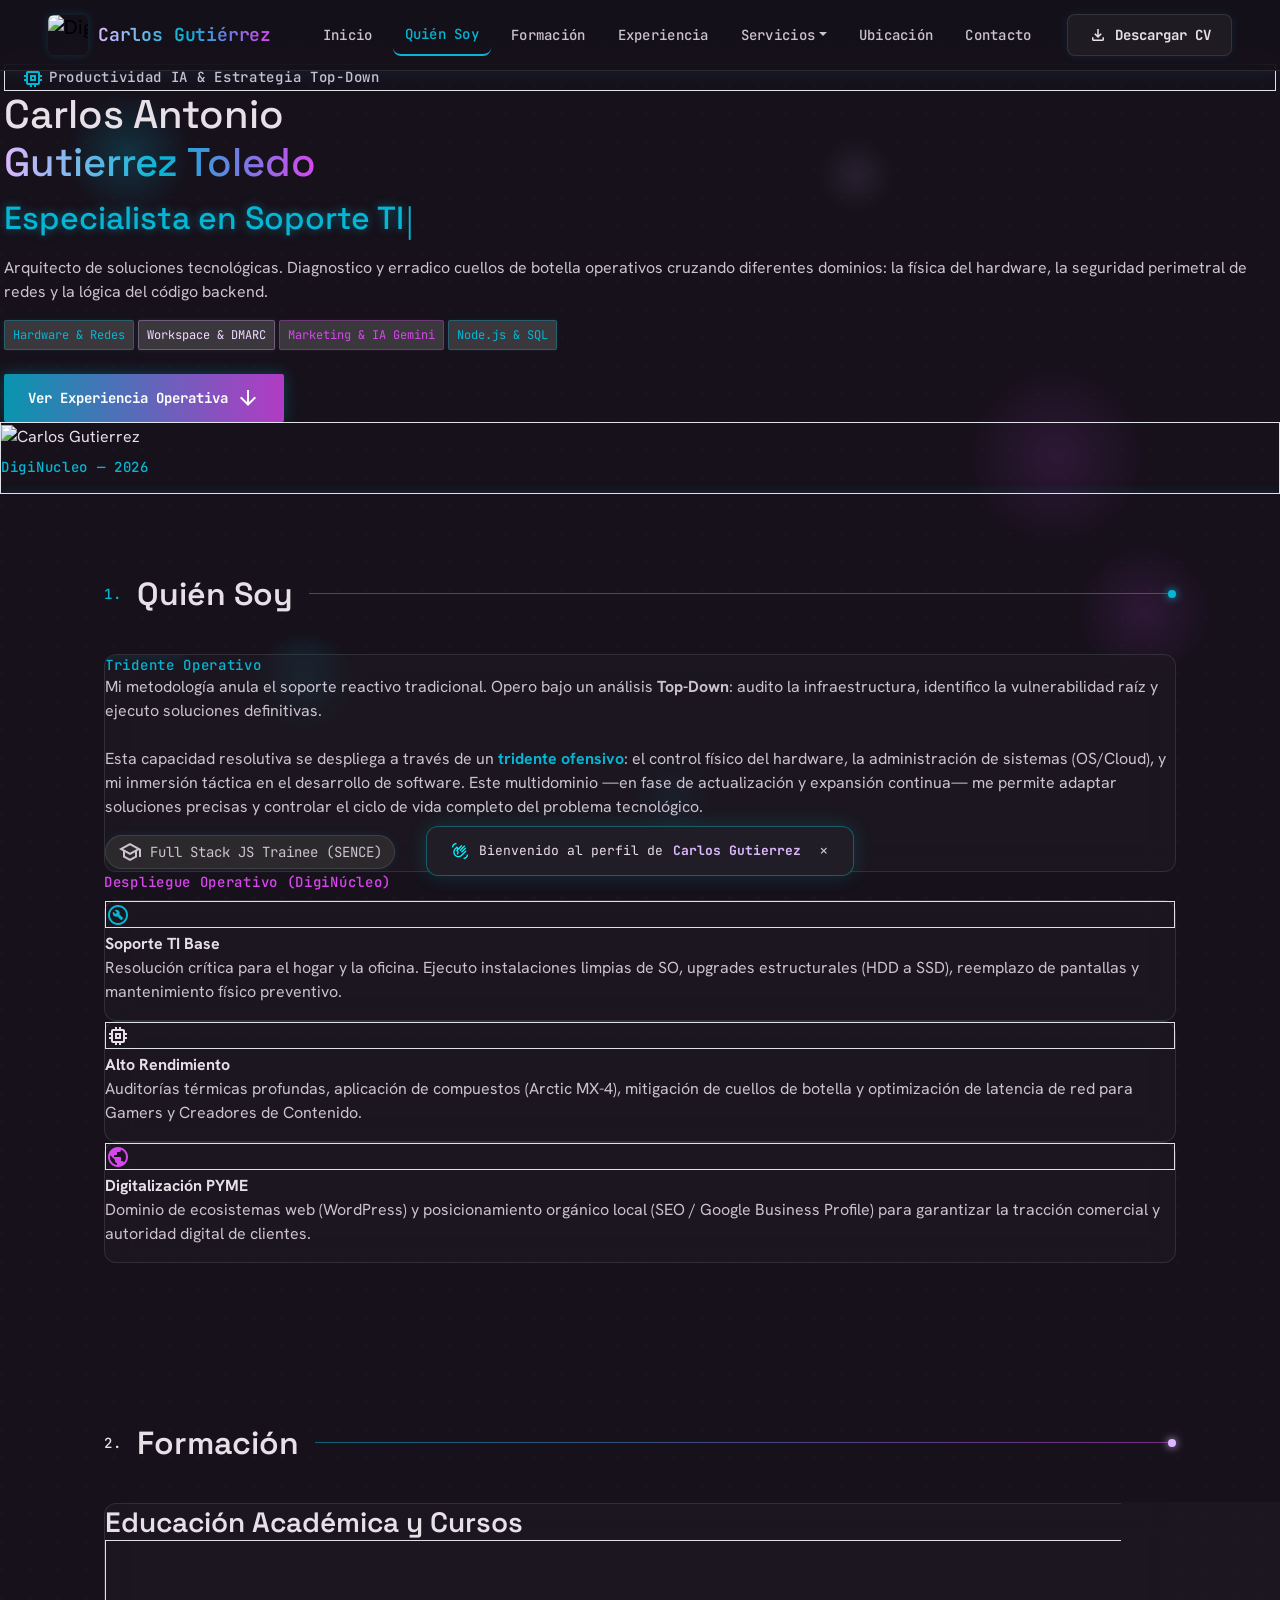
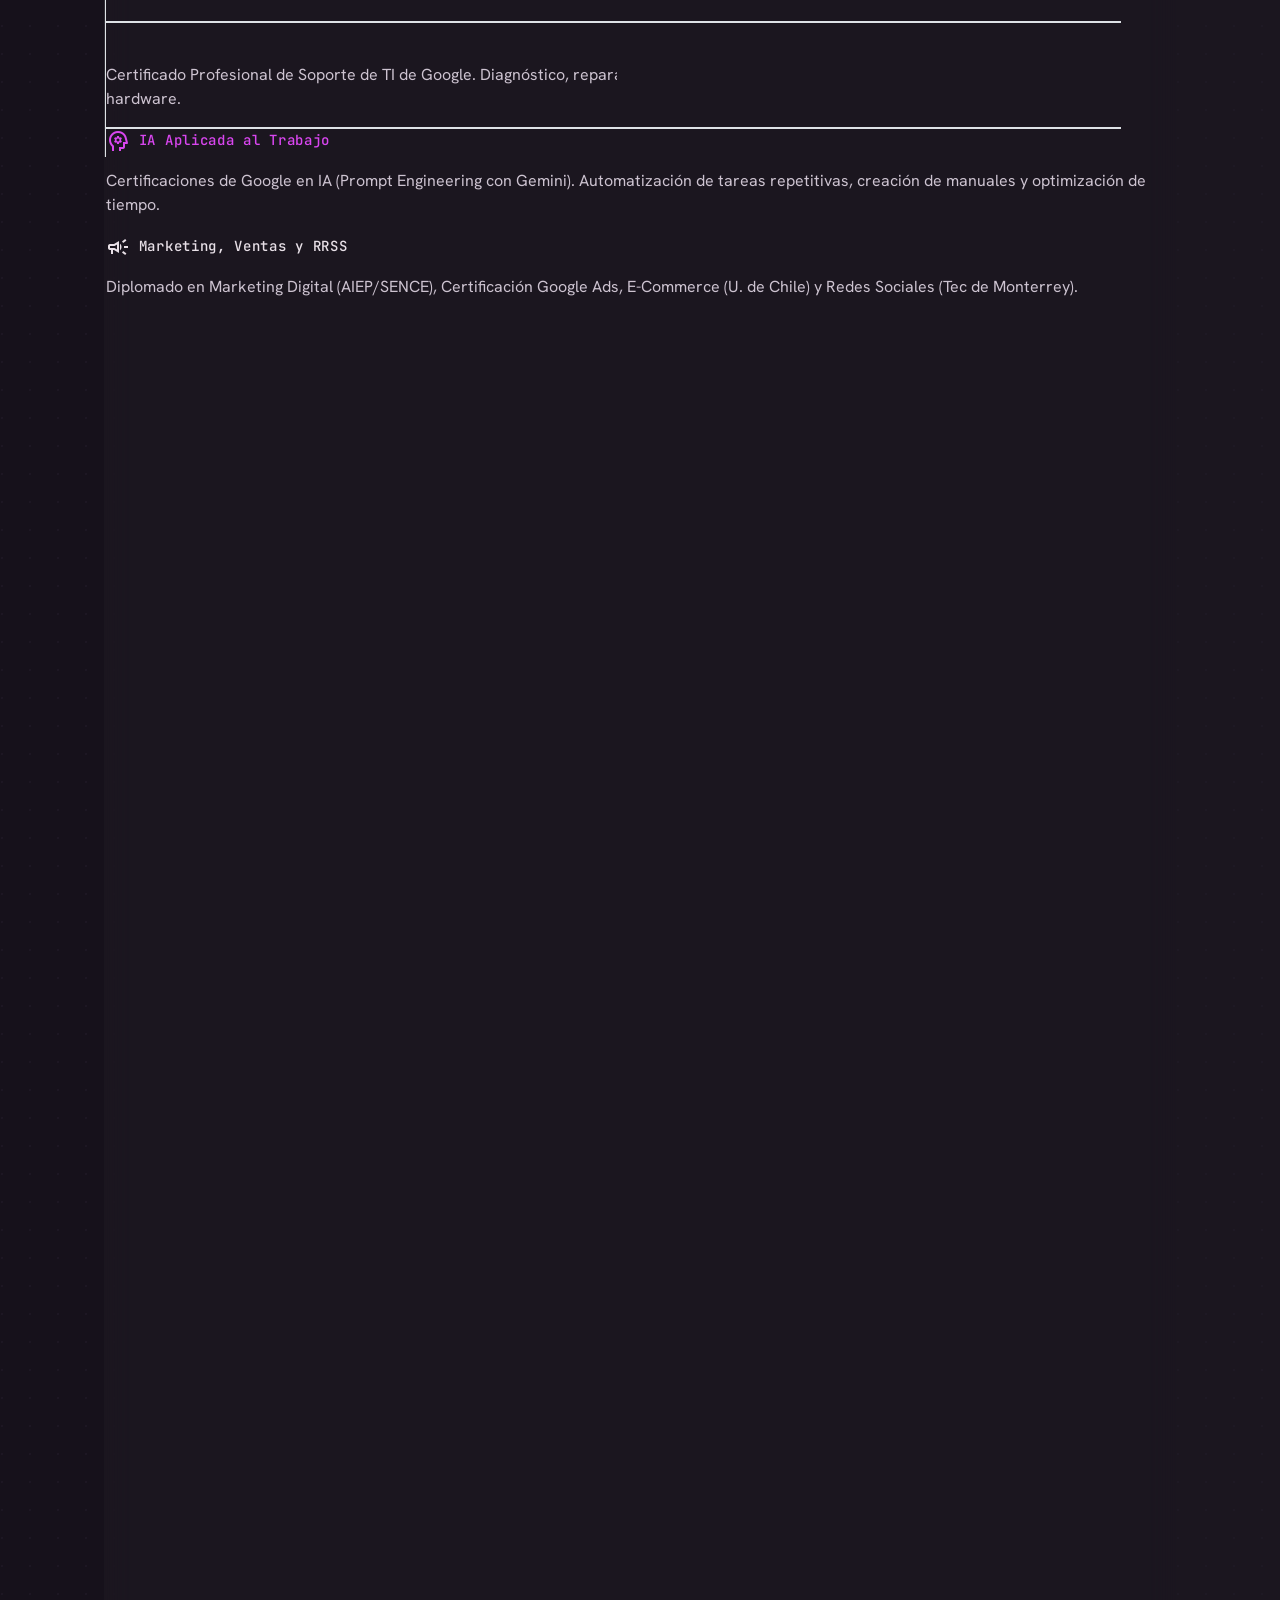
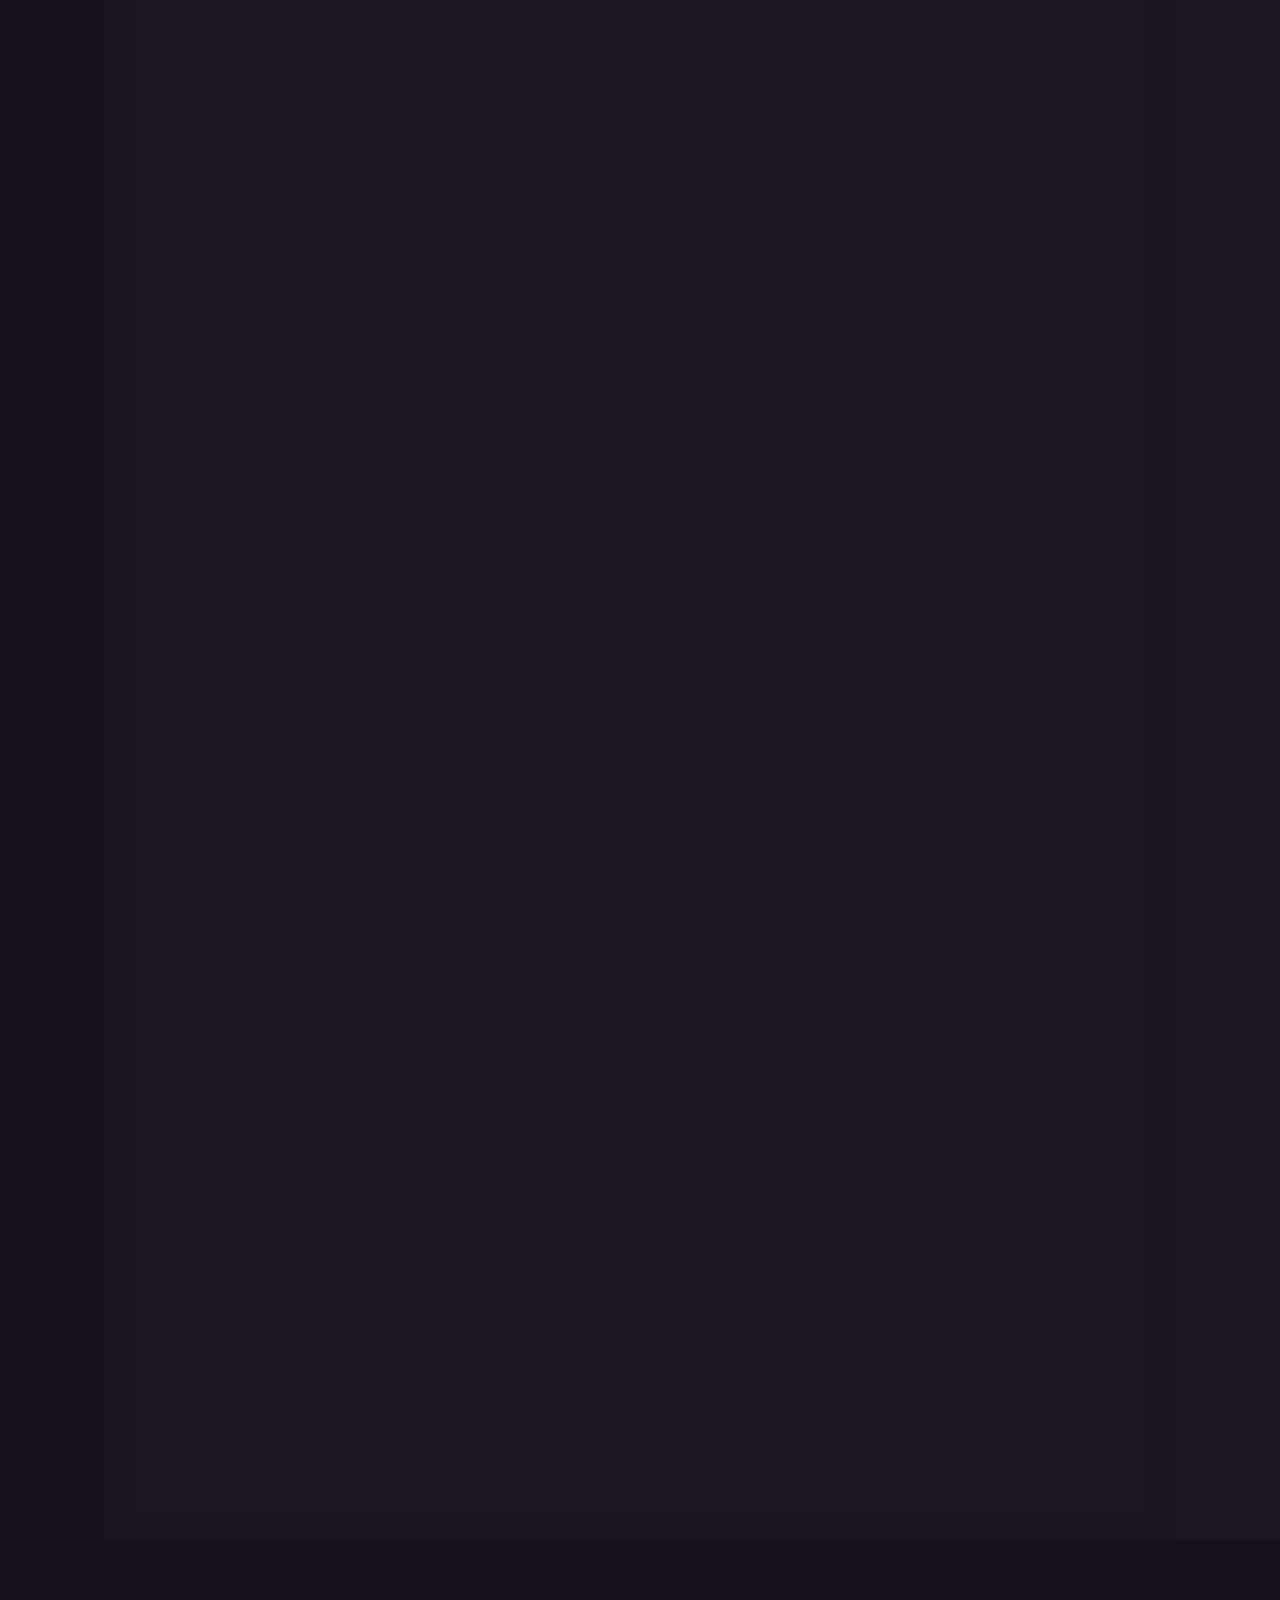
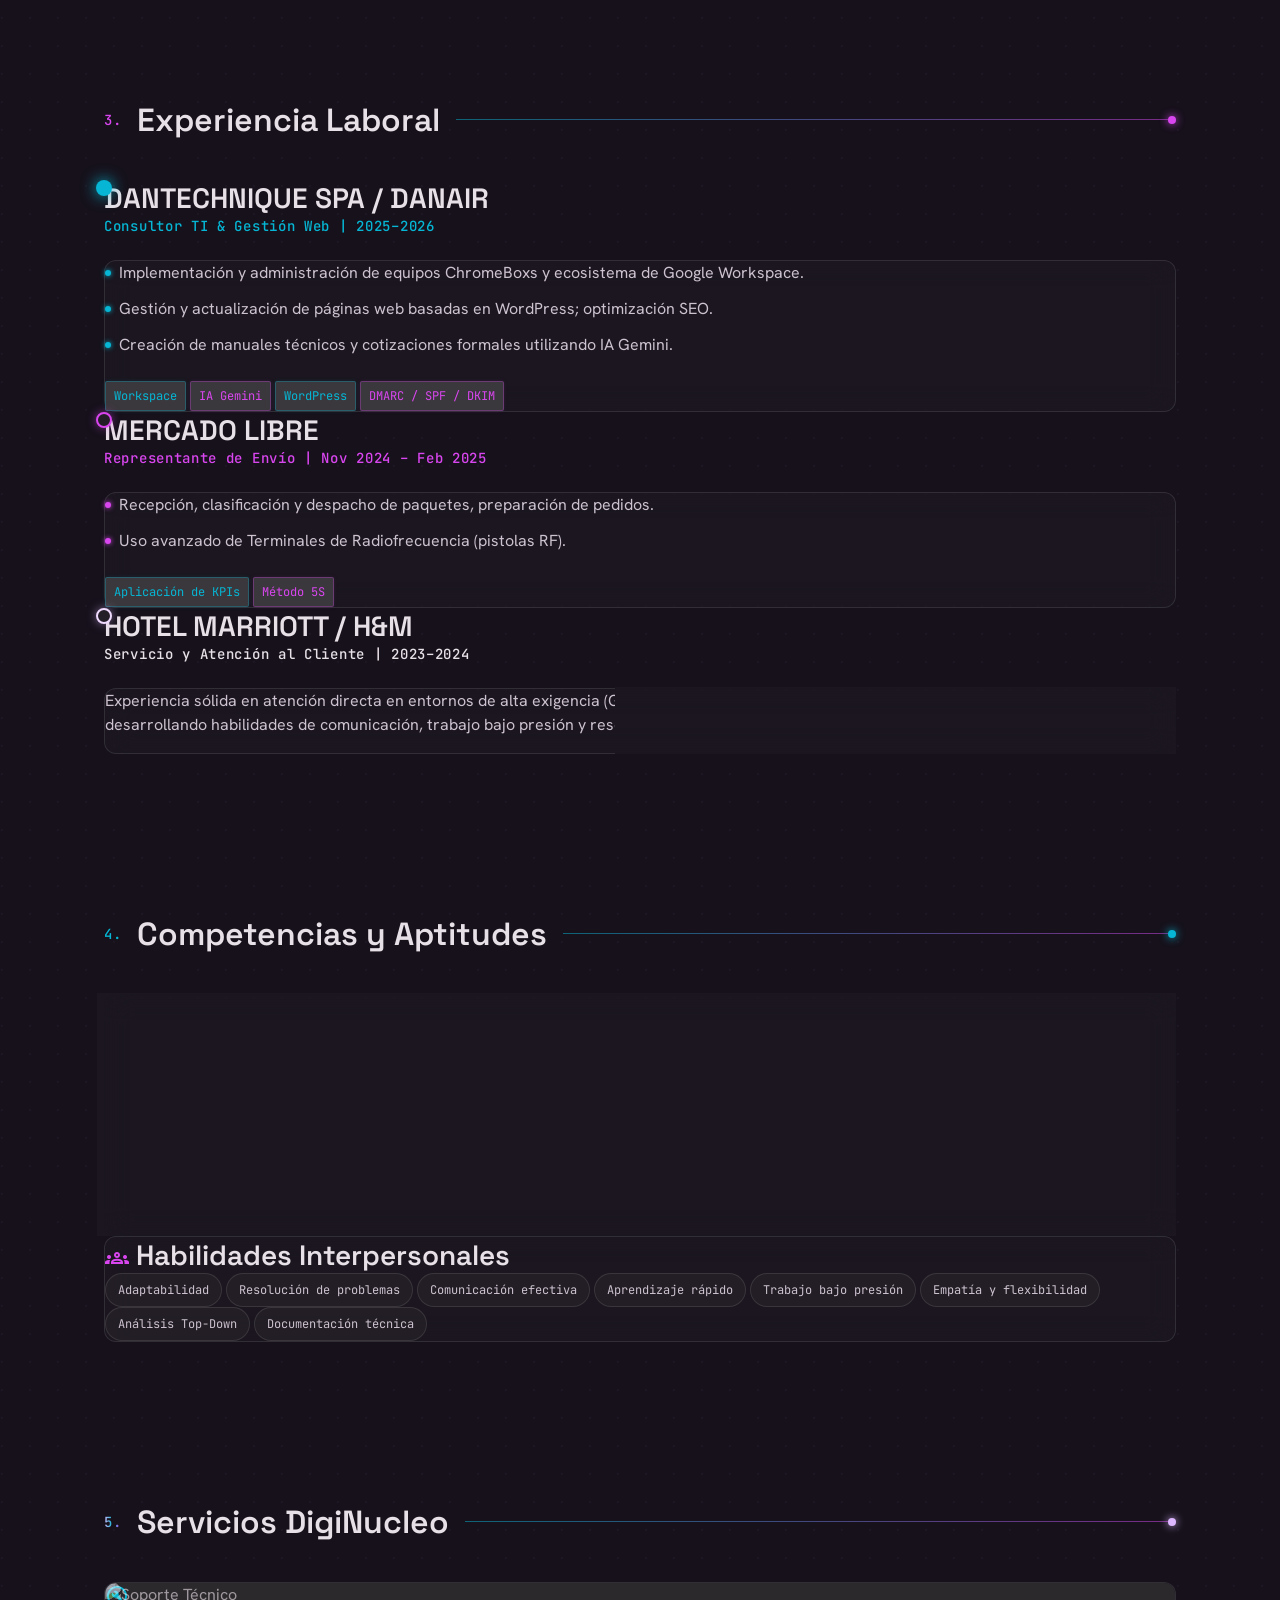
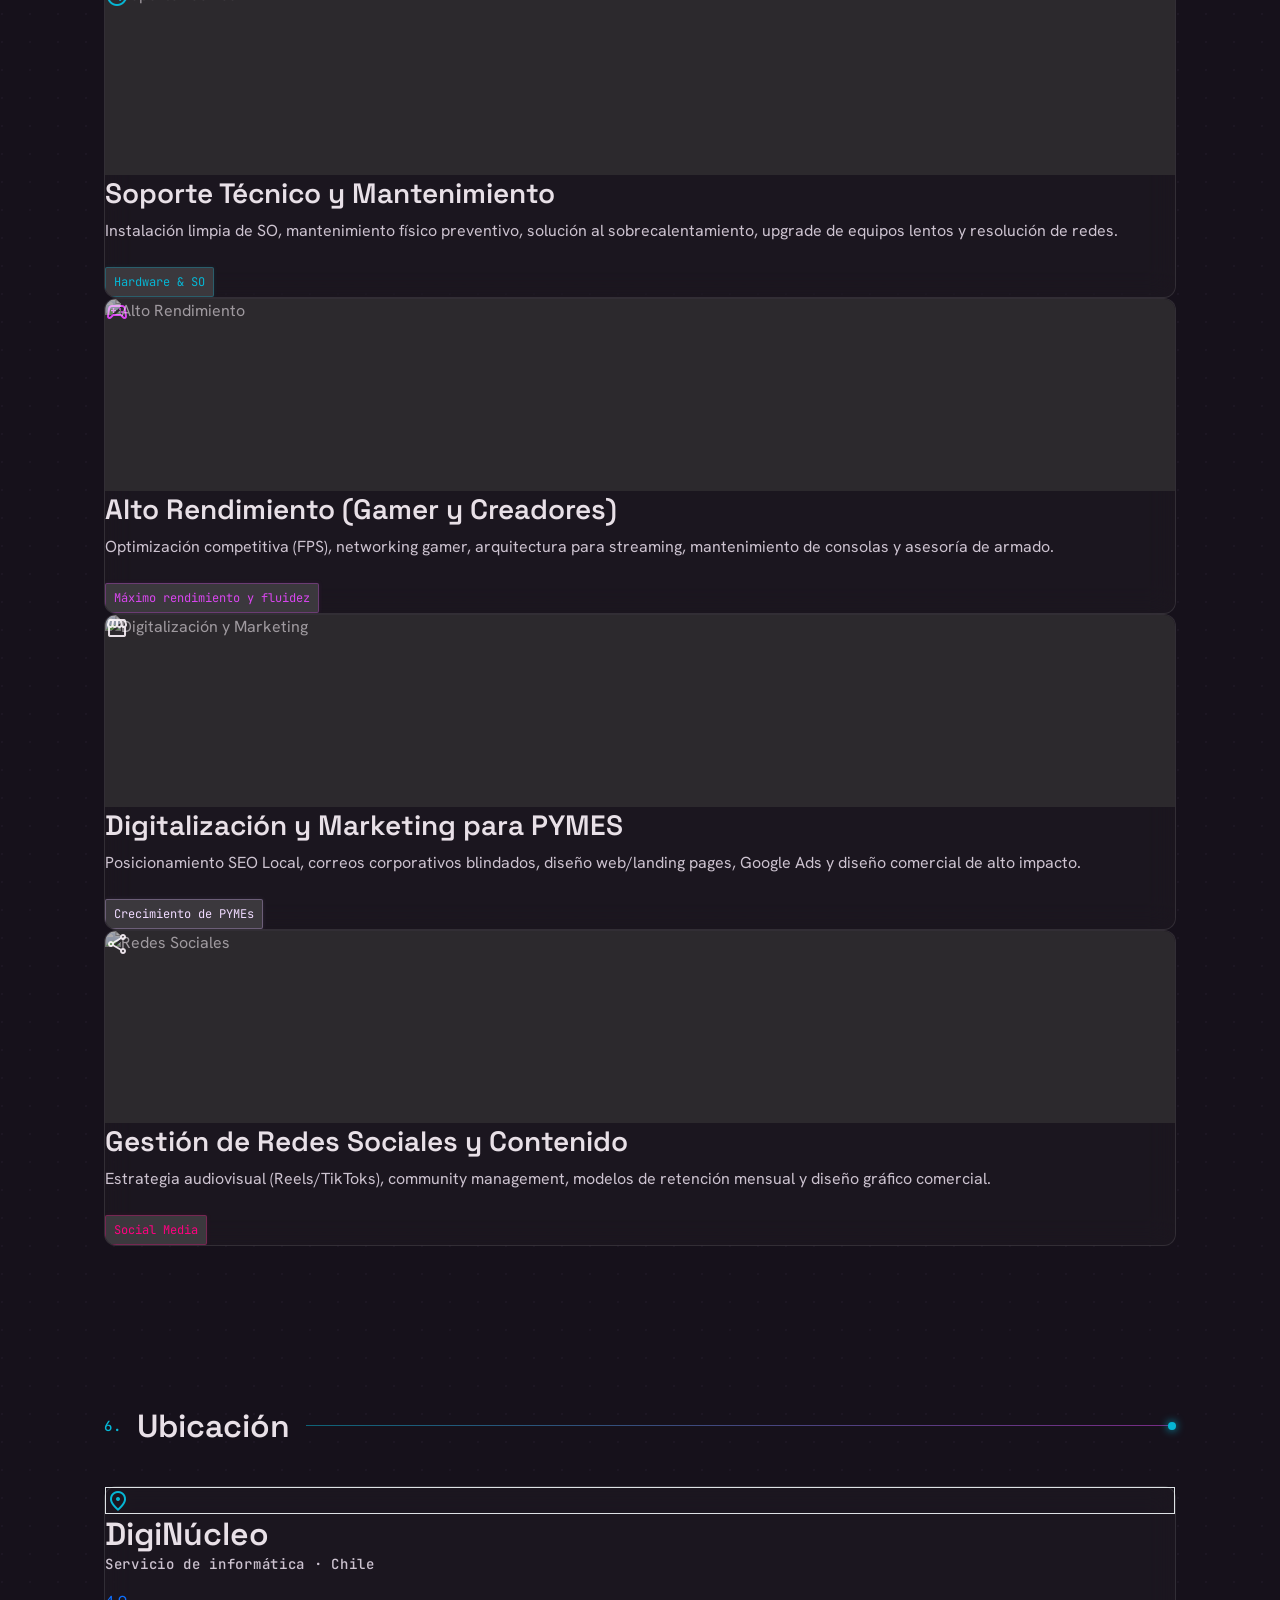
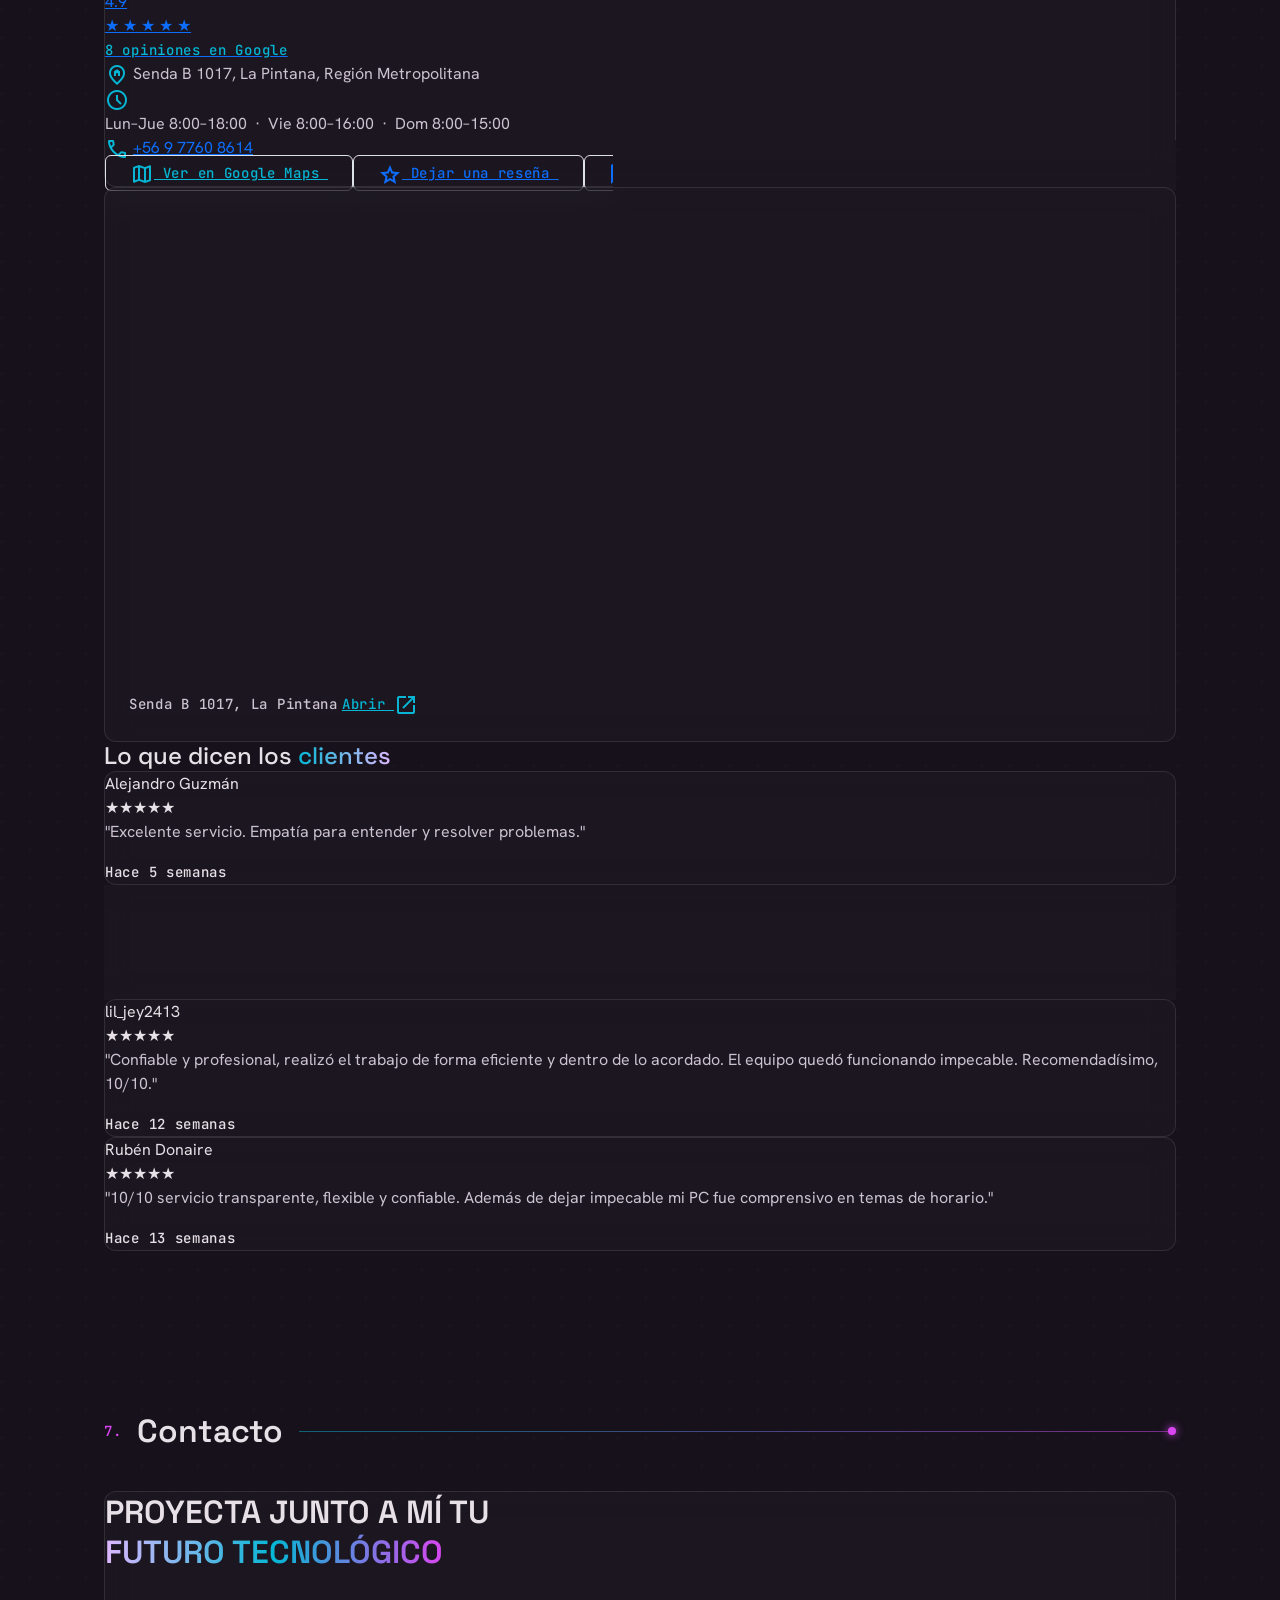
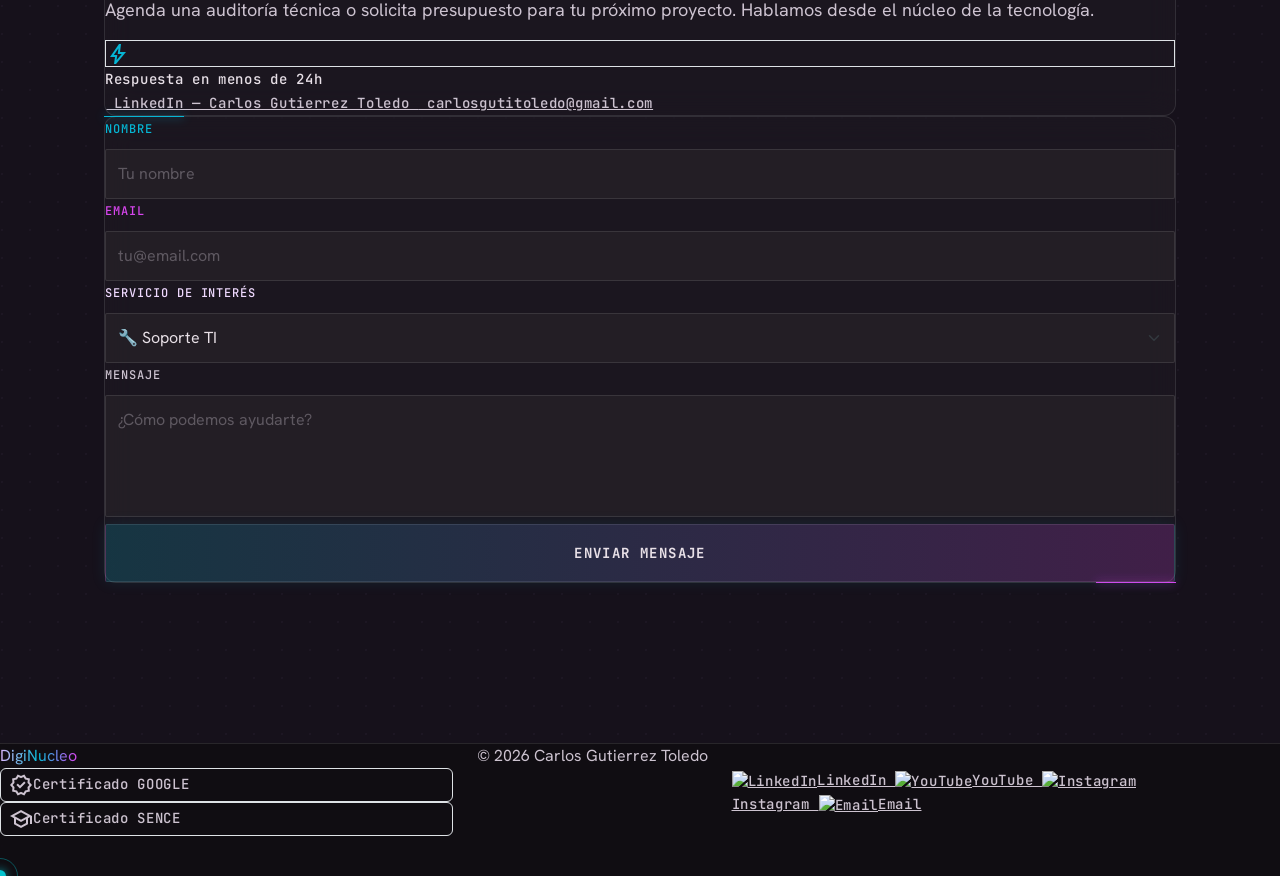
==== commit 1c1e4be1: "agregada sección Ubicación en NavBar" ====
--- a/index.html
+++ b/index.html
@@ -152,6 +152,7 @@
                         <li><a class="dropdown-item dropdown-item--gold"   href="rrss-contenido.html">📱 Redes Sociales</a></li>
                     </ul>
                 </li>
+                <li class="nav-item"><a class="nav-link" href="index.html#nucleo-local">Ubicación</a></li>
                 <li class="nav-item"><a class="nav-link" href="index.html#contacto-new">Contacto</a></li>
             </ul>
 
@@ -637,7 +638,7 @@
 
         <div class="section-header">
             <span class="section-header__number text-neon-cyan">6.</span>
-            <h2 class="section-header__title">Núcleo Local</h2>
+            <h2 class="section-header__title">Ubicación</h2>
             <div class="section-header__line section-header__line--cyan"></div>
         </div>
 
